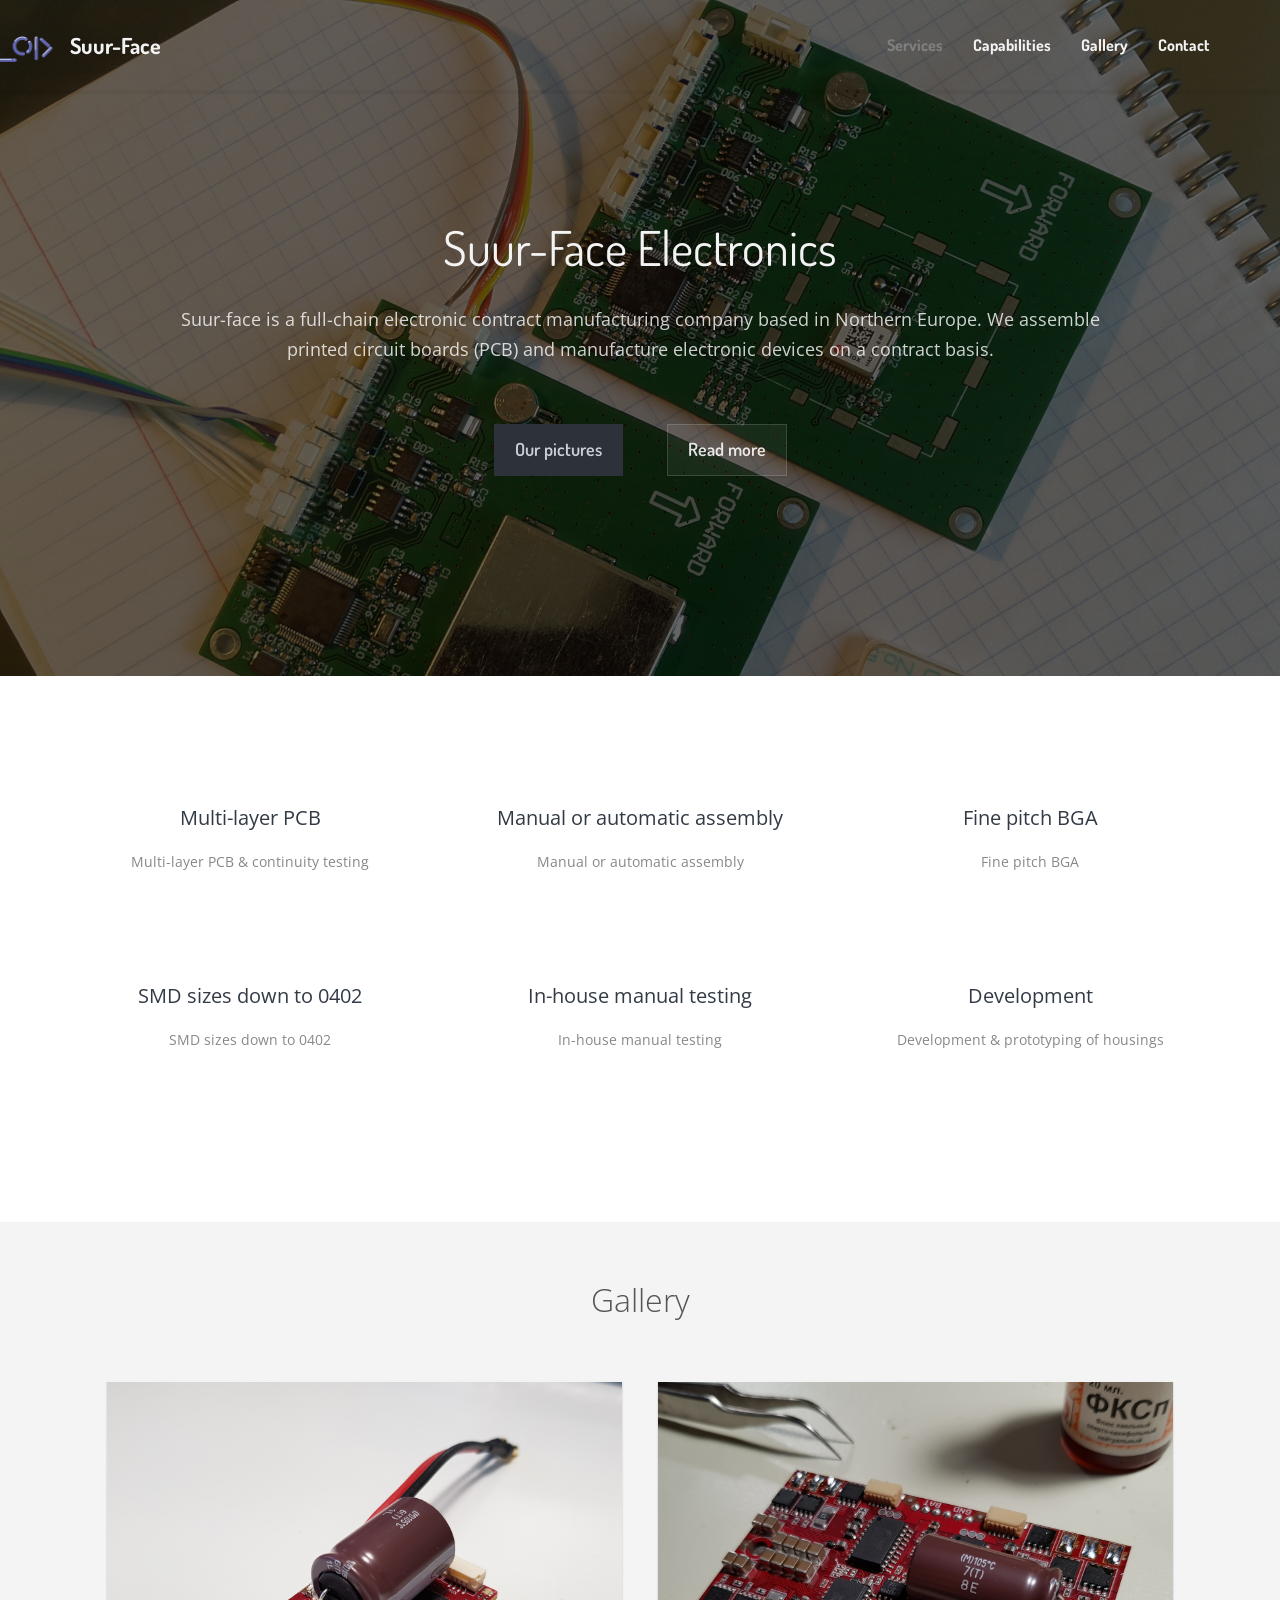
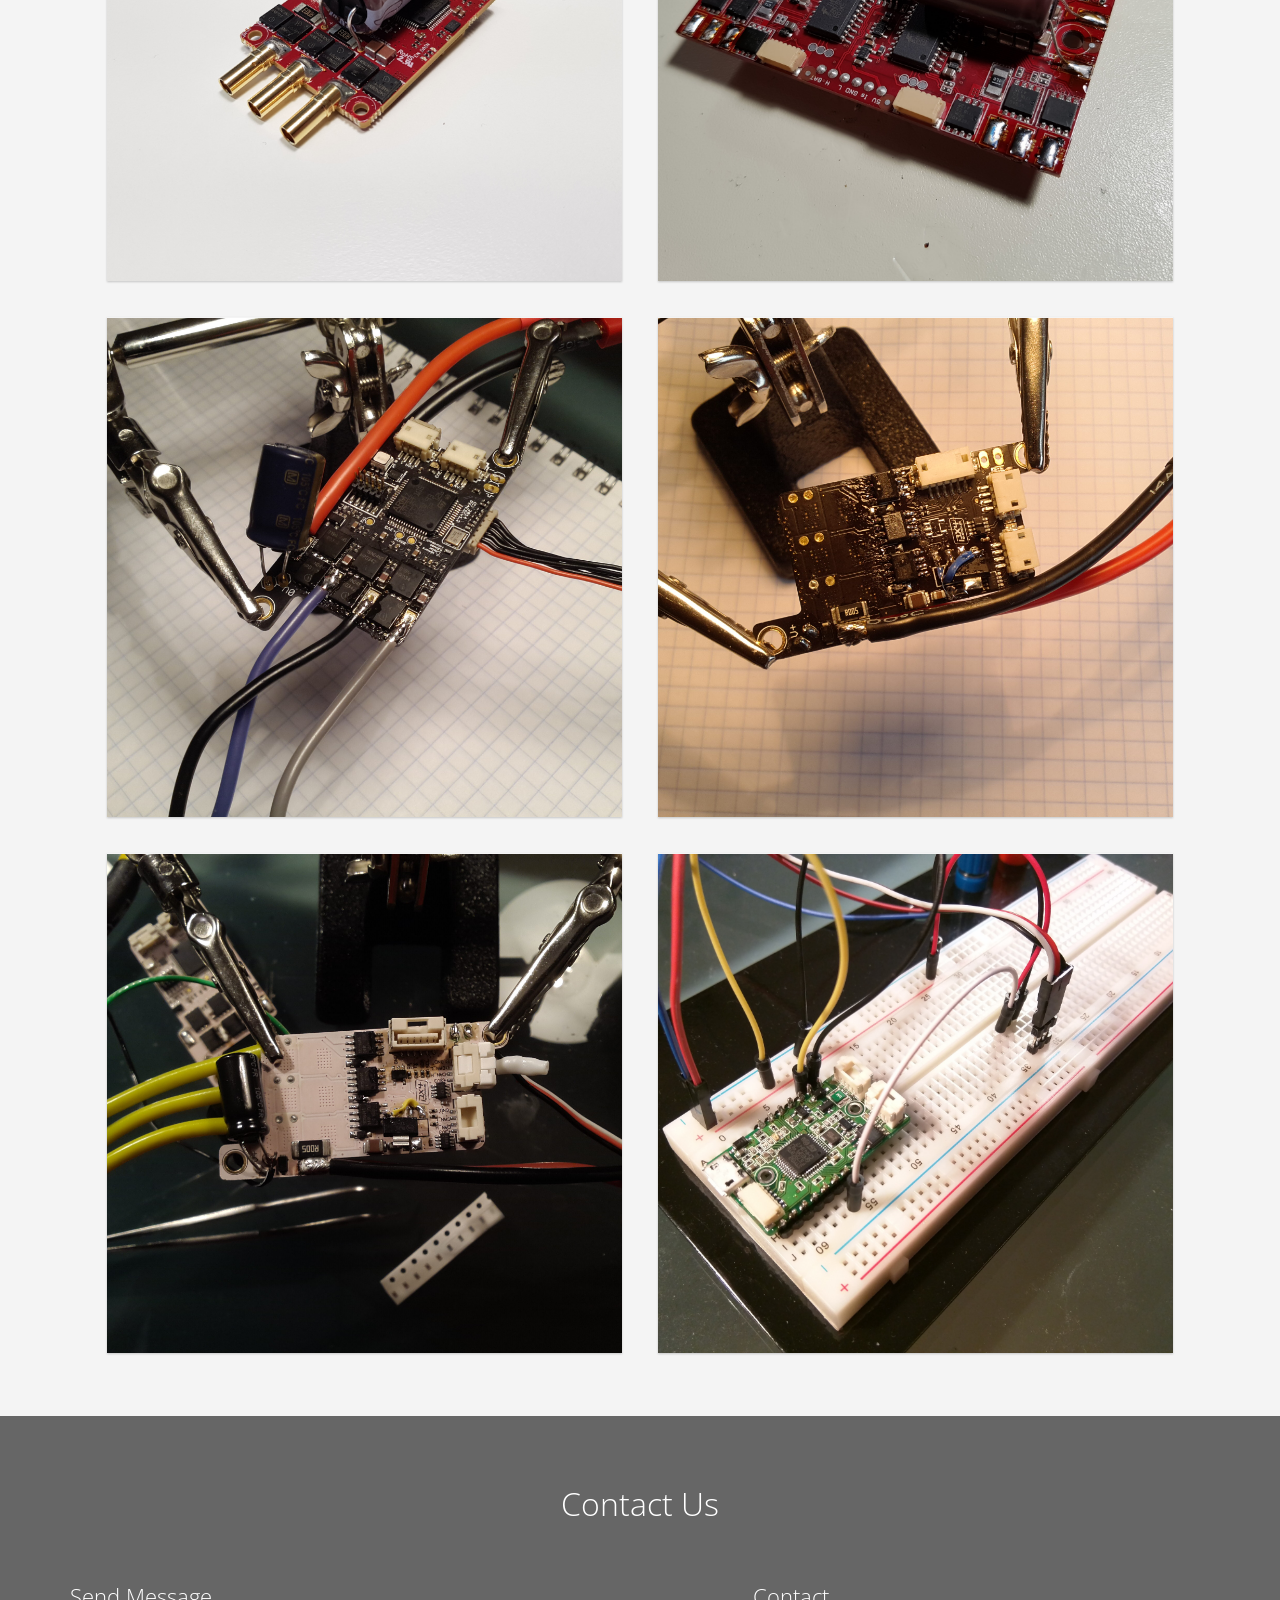
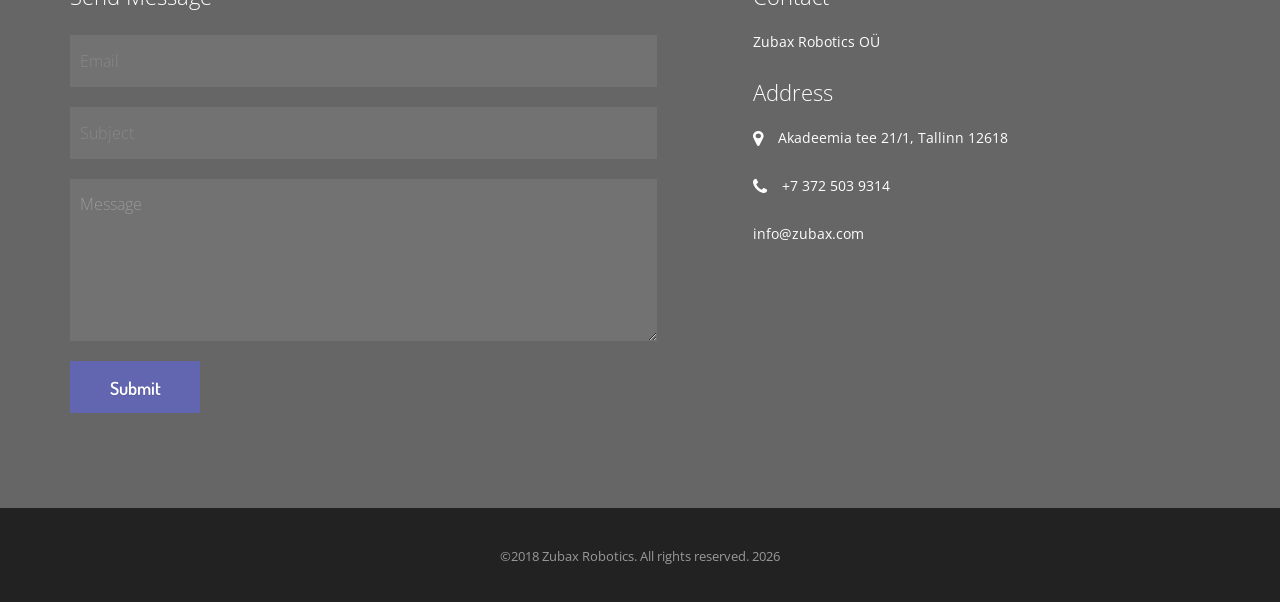
==== index.html @ 5f29e390 "1" ====
<!DOCTYPE html>
<html lang="en">

    <head>

        <meta charset="utf-8">
        <meta http-equiv="X-UA-Compatible" content="IE=edge">
        <meta name="viewport" content="width=device-width, initial-scale=1">
        <title>Suur-Face Electronics</title>

        <!-- CSS -->
        <link rel="stylesheet" href="http://fonts.googleapis.com/css?family=Open+Sans:300,400,600,700,800">
        <link rel="stylesheet" href="http://fonts.googleapis.com/css?family=Dosis:300,400,500,600,700">
        <link rel="stylesheet" href="assets/bootstrap/css/bootstrap.min.css">
        <link rel="stylesheet" href="assets/font-awesome/css/font-awesome.min.css">
        <link rel="stylesheet" href="assets/elegant-icons/css/elegant-icons.min.css">
        <link rel="stylesheet" href="assets/ionicons/css/ionicons.min.css">
        <link rel="stylesheet" href="assets/owl-carousel/owl.carousel.css">
        <link rel="stylesheet" href="assets/owl-carousel/owl.theme.css">
        <link rel="stylesheet" href="assets/cubeportfolio/css/cubeportfolio.min.css">
        <link rel="stylesheet" href="assets/css/style.css">

        <link rel="stylesheet" type="text/css" href="index.css">

            <!--Colors-->
            <!-- <link rel="stylesheet" type="text/css" href="assets/css/colors/red.css"> -->
            <!-- <link rel="stylesheet" type="text/css" href="assets/css/colors/orange.css"> -->
            <!-- <link rel="stylesheet" type="text/css" href="assets/css/colors/green.css"> -->
            <!-- <link rel="stylesheet" type="text/css" href="assets/css/colors/lime.css"> -->
            <!-- <link rel="stylesheet" type="text/css" href="assets/css/colors/brown.css"> -->
            <!-- <link rel="stylesheet" type="text/css" href="assets/css/colors/blue.css"> -->
            <!-- <link rel="stylesheet" type="text/css" href="assets/css/colors/yellow.css"> -->
             <!-- <link rel="stylesheet" type="text/css" href="assets/css/colors/purple.css"> -->


    <!-- HTML5 shim and Respond.js IE8 support of HTML5 elements and media queries -->
        <!--[if lt IE 9]>
            <script src="https://oss.maxcdn.com/libs/html5shiv/3.7.0/html5shiv.js"></script>
            <script src="https://oss.maxcdn.com/libs/respond.js/1.4.2/respond.min.js"></script>
        <![endif]-->


    </head>

    <body data-spy="scroll" data-offset="80">
         <div class="navbar navbar-default navbar-fixed-top menu-top" role="navigation">
            <div class="container">
                <div class="navbar-header">

                    <img class="navbar-brand__logo" src="logo.png">

                    <button type="button" class="navbar-toggle" data-toggle="collapse" data-target=".navbar-collapse">
                        <span class="sr-only">Toggle navigation</span>
                        <span class="icon-bar"></span>
                        <span class="icon-bar"></span>
                        <span class="icon-bar"></span>
                    </button>
                    <a class="navbar-brand" href="#home">Suur-Face</a>
                </div>
                <div class="navbar-collapse collapse">
                    <ul class="nav navbar-nav navbar-right">
                        <li><a href="#home">Services</a></li>
                        <li><a href="#features-section">Capabilities</a></li>
                        <!-- <li><a href="#portfolio-section">Get in touch</a></li> -->
                        <li><a href="#portfolio-section">Gallery</a></li>
                        <li><a href="#contact-section">Contact</a></li>
                    </ul>
                </div> 
            </div>
        </div> 

        <!-- Top content -->
        <div id="home" class="parallax top-content" data-stellar-background-ratio="0.3">
            <div class="inner-bg">
                <div class="container">
                    <div class="row">

			<div class="col-md-10 col-md-offset-1 top-description">
				
				<h2 class="text-center">
				Suur-Face Electronics</h2>
				
					
		<p>Suur-face is a full-chain electronic contract manufacturing company based in Northern Europe. We assemble printed circuit boards (PCB) and manufacture electronic devices on a contract basis.</p>
		                            <div class="top-button">
                            	<a class="btn btn-top btn-lg" href="#portfolio-section">Our pictures</a>
                            	<a class="btn btn-top-white btn-lg" href="#features-section">Read more</a>
                            </div>
	
					</div>
                            </div>
	
					</div>

			
				</div>
			</div>

        <!-- Features -->
        <div id="features-section" class="features-container">
	        <div class="container">
	            <div class="row">
	                <div class="col-sm-12 features">
	                </div>
	            </div>
	            <div class="row">
	                <div class="col-sm-4 features-box1">
	                	<div class="icon">
	                		<!-- <i class="icon ion-map"></i> -->
	                	</div>
	                    <h4>Multi-layer PCB</h4>
	                    <p>

	                    	Multi-layer PCB & continuity testing
	                    
                        </p>
	                </div>
	                <div class="col-sm-4 features-box2">
	                	<div class="icon">
	                		<i class="icon ion-paper-airplane"></i>
	                	</div>
	                    <h4>Manual or automatic assembly</h4>
	                    <p>
	                    	
                            Manual or automatic assembly
	                    
                        </p>
	                </div>
	                <div class="col-sm-4 features-box3">
	                	<div class="icon">
	                		<i class="icon ion-clipboard"></i>
	                	</div>
	                    <h4>Fine pitch BGA</h4>
	                    <p>
	                    	
                            Fine pitch BGA

	                    </p>
	                </div>
	                <div class="col-sm-4 features-box4">
	                	<div class="icon">
	                		<i class="icon ion-earth"></i>
	                	</div>
	                    <h4>SMD sizes down to 0402</h4>
	                    <p>
	                    	
                            SMD sizes down to 0402

	                    </p>
	                </div>
	                <div class="col-sm-4 features-box5">
	                	<div class="icon">
	                		<i class="icon ion-flash-off"></i>
	                	</div>
	                    <h4>In-house manual testing</h4>
	                    <p>
	                    	
                            In-house manual testing

	                    </p>
	                </div>
	                <div class="col-sm-4 features-box6">
	                	<div class="icon">
	                		<i class="icon ion-levels"></i>
	                	</div>
	                    <h4>Development</h4>
	                    <p>
	                    	
                            Development & prototyping of housings

	                    </p>
	                </div>

	            </div>
	        </div>
        </div>
        
        
        <!-- Product -->
        <!--
        <div class="product-container product-bg1">
	        <div class="container">
	            <div class="row">

                    	<div class="col-sm-10 col-sm-offset-1 col-md-10 col-md-offset-1 col-lg-10 col-lg-offset-1">
                        	<div class="product">
	                    <h3>More Features</h3>

                        	<img src="assets/img/3.png" alt="">

	                </div>

	                </div>
	            </div>
	        </div>
        </div>
        -->

        <!-- Product -->
        <div class="product-container product-bg2">
	        <!-- <div class="container">
	            <div class="row">

				<div class="col-lg-6 col-sm-6">
					<div class="productbox">
						<div>
	                		<i class="icon ion-erlenmeyer-flask"></i>
						</div>
						<h5>Lorem Ipsum</h5>
Nulla fringilla dapibus nisieu accumsan arcu convallis tincidunt donec mauris libero laciniade mollis malesuade odio interdum. Integer sed magna vel velit dignissim luctus eu in urna. Dapibus egestas turpis. Praesent faucibus nisl sit amet nulla sollicitudin.
					</div>
					<div class="productbox">
						<div>
	                		<i class="icon ion-android-boat"></i>
						</div>
						<h5>Lorem Ipsum</h5>
Nulla fringilla dapibus nisieu accumsan arcu convallis tincidunt donec mauris libero laciniade mollis malesuade odio interdum. Integer sed magna vel velit dignissim luctus eu in urna. Dapibus egestas turpis. Praesent faucibus nisl sit amet nulla sollicitudin.
					</div>
					<div class="productbox">
						<div>
	                		<i class="icon ion-android-archive"></i>
						</div>
						<h5>Lorem Ipsum</h5>
Nulla fringilla dapibus nisieu accumsan arcu convallis tincidunt donec mauris libero laciniade mollis malesuade odio interdum. Integer sed magna vel velit dignissim luctus eu in urna. Dapibus egestas turpis. Praesent faucibus nisl sit amet nulla sollicitudin.
					</div>
				</div>
				<div class="col-lg-6 col-sm-6">
					<div class="productbox">
						<div>
	                		<i class="icon ion-ios-speedometer"></i>
						</div>
						<h5>Lorem Ipsum</h5>
Nulla fringilla dapibus nisieu accumsan arcu convallis tincidunt donec mauris libero laciniade mollis malesuade odio interdum. Integer sed magna vel velit dignissim luctus eu in urna. Dapibus egestas turpis. Praesent faucibus nisl sit amet nulla sollicitudin.
					</div>
					<div class="productbox">
						<div>
	                		<i class="icon ion-pie-graph"></i>
						</div>
						<h5>Lorem Ipsum</h5>
Nulla fringilla dapibus nisieu accumsan arcu convallis tincidunt donec mauris libero laciniade mollis malesuade odio interdum. Integer sed magna vel velit dignissim luctus eu in urna. Dapibus egestas turpis. Praesent faucibus nisl sit amet nulla sollicitudin.
					</div>
					<div class="productbox">
						<div>
	                		<i class="icon ion-trophy"></i>
						</div>
						<h5>Lorem Ipsum</h5>
Nulla fringilla dapibus nisieu accumsan arcu convallis tincidunt donec mauris libero laciniade mollis malesuade odio interdum. Integer sed magna vel velit dignissim luctus eu in urna. Dapibus egestas turpis. Praesent faucibus nisl sit amet nulla sollicitudin.
					</div>
				</div>
			</div>
		</div>-->

        <div id="portfolio-section" class="portfolio-container">
	        <div class="container">
	            <div class="row">
	                <div class="col-sm-12 portfolio">

	                    <h3>Gallery</h3>
	                    <p></p>

	            </div>
	            </div>



    <div class="cbp-panel">

        <!-- <div id="filters-container" class="cbp-l-filters-work">
            <div data-filter="*" class="cbp-filter-item-active cbp-filter-item">
                show all
            </div>
            <div data-filter=".identity" class="cbp-filter-item">
                identity 
            </div>
            <div data-filter=".web-design" class="cbp-filter-item">
                web design 
            </div>
            <div data-filter=".graphic" class="cbp-filter-item">
                graphic 
            </div>
            <div data-filter=".logos" class="cbp-filter-item">
                logo 
            </div>
        </div> -->

        <div id="grid-container" class="cbp cbp-l-grid-work">
            <div class="cbp-item img-0-fuck identity">
                <a href="ajax/project1.html" class="cbp-caption cbp-singlePage">
                    <div class="cbp-caption-defaultWrap">
									<img src="assets/img/portfolio/1a.jpg" alt="">
                    </div>
                    <div class="cbp-caption-activeWrap"></div>
                </a><br>
                <div class="cbp-l-grid-work-desc"></div>
            </div>
            <div class="cbp-item img-1-fuck web-design logos">
                <a href="ajax/project2.html" class="cbp-caption cbp-singlePage">
                    <div class="cbp-caption-defaultWrap">
									<img src="assets/img/portfolio/2a.jpg" alt="">
                    </div>
                    <div class="cbp-caption-activeWrap"></div>
                </a><br>
                <div class="cbp-l-grid-work-desc"></div>
            </div>
            <div class="cbp-item img-2-fuck graphic logos">
                <a href="ajax/project3.html" class="cbp-caption cbp-singlePage">
                    <div class="cbp-caption-defaultWrap">
									<img src="assets/img/portfolio/3a.jpg" alt="">
                    </div>
                    <div class="cbp-caption-activeWrap"></div>
                </a><br>
                <div class="cbp-l-grid-work-desc"></div>
            </div>
            <div class="cbp-item img-3-fuck web-design graphic">
                <a href="ajax/project4.html" class="cbp-caption cbp-singlePage">
                    <div class="cbp-caption-defaultWrap">
									<img src="assets/img/portfolio/4a.jpg" alt="">
                    </div>
                    <div class="cbp-caption-activeWrap"></div>
                </a><br>
                <div class="cbp-l-grid-work-desc"></div>
            </div>
            <div class="cbp-item img-4-fuck identity web-design">
                <a href="ajax/project5.html" class="cbp-caption cbp-singlePage">
                    <div class="cbp-caption-defaultWrap">
									<img src="assets/img/portfolio/5a.jpg" alt="">
                    </div>
                    <div class="cbp-caption-activeWrap"></div>
                </a><br>
                <div class="cbp-l-grid-work-desc"></div>
            </div>
            <div class="cbp-item img-5-fuck identity web-design">
                <a href="ajax/project6.html" class="cbp-caption cbp-singlePage">
                    <div class="cbp-caption-defaultWrap">
									<img src="assets/img/portfolio/6a.jpg" alt="">

                    </div>
                    <div class="cbp-caption-activeWrap"></div>
                </a><br>
                <div class="cbp-l-grid-work-desc"></div>
            </div>
        </div>

        <!--<div id="loadMore-container" class="cbp-l-loadMore-button">
            <a href="ajax/loadMore.html" class="cbp-l-loadMore-link">
                <span class="cbp-l-loadMore-defaultText">load more</span>
                <span class="cbp-l-loadMore-loadingText">loading...</span>
                <span class="cbp-l-loadMore-noMoreLoading">no more works</span>
            </a>
        </div> -->

    </div>


			</div>
		</div>
	</div>


        <!-- Callaction -->

        <!-- <div id="callaction-container" class="callaction-container">
            <div class="inner-callaction">
	        <div class="container">
            <div class="row">
    <h4>Quisque aliquam odio eu magna sodales, vel interdum erat suscipit. </br>Mauris ut porttitor tellus.</h4>
<a href="#" class="btn btn-top-white btn-lg">Call To Action</a>
</div>
</div>
</div>
</div> -->

        <!-- Pricing -->

        <!--<div id="pricing-section" class="pricing-container">
	        <div class="container">
	            <div class="row">
	                <div class="col-sm-12 pricing">
	                    <h3>Choose the package</h3>
	                    <p>Class aptent taciti sociosqu ad litora torquent per conubia nostra, per inceptos himenaeos.</p>
				</div>
			</div>
			<div class="row">
				<div class="col-md-4 toLeft">
					<div class="price-column">
						<h2>Standard</h2>
						<h3><span>From</span> $45<span>.99 per month</span></h3>
						<ul>
							<li>Vestibulum est magna</li>
							<li>Mauris auctor massa libero</li>
							<li>Praesent magna tortor</li>
							<li>Cras et fermentum massa</li>
						<li><button type="button" class="btn btn-top btn-lg">Purchase</button></li>
						</ul>
					</div>
				</div>
				<div class="col-md-4 toIn">
					<div class="price-column large">
						<h2>Premium</h2>
						<h3><span>From</span> $75<span>.00 per month</span></h3>
						<ul>
							<li>Vestibulum est magna</li>
							<li>Mauris auctor massa libero</li>
							<li>Praesent magna tortor</li>
							<li>Cras et fermentum massa</li>
						<li><button type="button" class="btn btn-top btn-lg">Purchase</button></li>
						</ul>
					</div>
				</div>
				<div class="col-md-4 toRight">
					<div class="price-column">
						<h2>Ultimate</h2>
						<h3><span>From</span> $99<span>.99 per month</span></h3>
						<ul>
							<li>Vestibulum est magna</li>
							<li>Mauris auctor massa libero</li>
							<li>Praesent magna tortor</li>
							<li>Cras et fermentum massa</li>
						<li><button type="button" class="btn btn-top btn-lg">Purchase</button></li>
						</ul>

					</div>
				</div>
			</div>
			
					</div>
	
		</div> -->


   
                <!-- Testimonials -->
        <!--<div class="container">
            <div class="row">
                <div class="col-sm-12 testimonials">
                    <h3>What our customers have to say...</h3>

                    <div class="col-md-12 text-center">
                        <div id="testimonial-carousel" class="owl-carousel owl-spaced">
                            <div>
									<img src="assets/img/testimonials/1.jpg" alt="" class="img-responsive img-thumbnail" />

                                <h4>
                                    Pellentesque sit amet augue a mi luctus laoreet ut nec velit. Morbi in fermentum elit. Curabitur pellentesque neque eget diam posuere porta. Aliquam imperdiet nulla id scelerisque auctor. Proin egestas mauris vel arcu bibendum ornare. 
                                </h4>
                                <p>-Diana Rosswert</p>
                            </div>
                            <div>
									<img src="assets/img/testimonials/2.jpg" alt="" class="img-responsive img-thumbnail" />

                                <h4>
                                    Pellentesque sit amet augue a mi luctus laoreet ut nec velit. Morbi in fermentum elit. Curabitur pellentesque neque eget diam posuere porta. Aliquam imperdiet nulla id scelerisque auctor. Proin egestas mauris vel arcu bibendum ornare. 
                                </h4>
                                <p>-Diana Rosswert</p>
                            </div>
                            <div>
									<img src="assets/img/testimonials/3.jpg" alt="" class="img-responsive img-thumbnail" />

                                <h4>
                                    Pellentesque sit amet augue a mi luctus laoreet ut nec velit. Morbi in fermentum elit. Curabitur pellentesque neque eget diam posuere porta. Aliquam imperdiet nulla id scelerisque auctor. Proin egestas mauris vel arcu bibendum ornare. 
                                </h4>
                                <p>-Diana Rosswert</p>
                            </div>
                        </div>
                    </div>
                </div>
            </div>
            </div> -->


        <!-- Contact us -->
        <div id="contact-section" class="contact-container">

            <div class="inner-contact">
        <div class="container">
            <div class="row">
                <div class="col-sm-12 contact">
                    <h3>Contact Us</h3>
                    <p></p>
                </div>
            </div>
            <div class="row">
                <div class="col-sm-7 form-group contact-form">
                    <h4>Send Message</h4>
                    <form method="post" action="">
                        <input type="text" name="email" placeholder="Email" class="form-control contact-email">
                        <input type="text" name="subject" placeholder="Subject" class="form-control contact-subject">
                        <textarea name="message" class="form-control" placeholder="Message"></textarea>
                        <button class="btn btn-contact">Submit</button>

                        <span class="go-mail"></span>

                    </form>
                </div>
                <div class="col-sm-5 contact-address contact-about">
                    <h4>Contact</h4>
                    <p>Zubax Robotics OÜ</p>
                    <h4>Address</h4>
                    <p><i class="fa fa-map-marker"></i>Akadeemia tee 21/1, Tallinn 12618</p>
                    <p><i class="fa fa-phone"></i>+7 372 503 9314<br><br>info@zubax.com</p>

                </div>
            </div>
          </div>
        </div>
        </div>

        
	<!-- footer -->
	<!-- <div id="footer">
	<h3>Follow Us!</h3>
	<p>Class aptent taciti sociosqu ad litora torquent per conubia nostra, per inceptos himenaeos. Suspendisse suscipit tellus vitae tellus porta rutrum. Aliquam imperdiet nulla id scelerisque auctor.</p>
	<div class="follow-us">
                        <a href="#" class="social-icon"><i class="fa fa-facebook"></i></a>
                        <a href="#" class="social-icon"><i class="fa fa-twitter"></i></a>
                        <a href="#" class="social-icon"><i class="fa fa-linkedin"></i></a>
                        <a href="#" class="social-icon"><i class="fa fa-pinterest"></i></a>
                        <a href="#" class="social-icon"><i class="fa fa-google-plus"></i></a>
		</div>
	</div> -->
	<!-- footer 2 -->
	<div id="footer2">
		<div class="container">
			<div class="row">
				<div class="col-sm-12">
				<div class="copyright">&copy;2018 Zubax Robotics. All rights reserved.
							<script type="text/javascript">
							//<![CDATA[
								var d = new Date()
								document.write(d.getFullYear())
								//]]>
								</script>
							<a href="http://themebootstrap.net/"></a>
						</div>
						</div>
					</div>
				</div>
					</div>
        
        <!-- Javascript -->
        <script src="assets/js/jquery-1.10.2.min.js"></script>
        <script src="assets/bootstrap/js/bootstrap.min.js"></script>
        <script src="assets/js/retina-1.1.0.min.js"></script>
        <script src="assets/js/jquery.easing.1.3.min.js"></script>
        <script src="assets/js/jquery.stellar.min.js" type="text/javascript"></script>
        <script src="assets/owl-carousel/owl.carousel.min.js"></script>
        <script src="assets/cubeportfolio/js/jquery.cubeportfolio.min.js"></script>
        <script src="assets/js/cube.js"></script>
        <script src="assets/js/script.js"></script>
        <script src="assets/js/main.js"></script>


    </body>

</html>
---- assets/elegant-icons/css/elegant-icons.min.css ----
@font-face{font-family:ElegantIcons;src:url(../fonts/ElegantIcons.eot);src:url(../fonts/ElegantIcons.eot?#iefix) format('embedded-opentype'),url(../fonts/ElegantIcons.woff) format('woff'),url(../fonts/ElegantIcons.ttf) format('truetype'),url(../fonts/ElegantIcons.svg#ElegantIcons) format('svg');font-weight:400;font-style:normal}[data-icon]:before{font-family:ElegantIcons;content:attr(data-icon);speak:none;font-weight:400;font-variant:normal;text-transform:none;line-height:1;-webkit-font-smoothing:antialiased;-moz-osx-font-smoothing:grayscale}.arrow-up-down,.arrow_back,.arrow_carrot-2down,.arrow_carrot-2down_alt2,.arrow_carrot-2dwnn_alt,.arrow_carrot-2left,.arrow_carrot-2left_alt,.arrow_carrot-2left_alt2,.arrow_carrot-2right,.arrow_carrot-2right_alt,.arrow_carrot-2right_alt2,.arrow_carrot-2up,.arrow_carrot-2up_alt,.arrow_carrot-2up_alt2,.arrow_carrot-down,.arrow_carrot-down_alt,.arrow_carrot-down_alt2,.arrow_carrot-left,.arrow_carrot-left_alt,.arrow_carrot-left_alt2,.arrow_carrot-right,.arrow_carrot-right_alt,.arrow_carrot-right_alt2,.arrow_carrot-up,.arrow_carrot-up_alt2,.arrow_carrot_up_alt,.arrow_condense,.arrow_condense_alt,.arrow_down,.arrow_down_alt,.arrow_expand,.arrow_expand_alt,.arrow_expand_alt2,.arrow_expand_alt3,.arrow_left,.arrow_left-down,.arrow_left-down_alt,.arrow_left-right,.arrow_left-right_alt,.arrow_left-up,.arrow_left-up_alt,.arrow_left_alt,.arrow_move,.arrow_right,.arrow_right-down,.arrow_right-down_alt,.arrow_right-up,.arrow_right-up_alt,.arrow_right_alt,.arrow_triangle-down,.arrow_triangle-down_alt,.arrow_triangle-down_alt2,.arrow_triangle-left,.arrow_triangle-left_alt,.arrow_triangle-left_alt2,.arrow_triangle-right,.arrow_triangle-right_alt,.arrow_triangle-right_alt2,.arrow_triangle-up,.arrow_triangle-up_alt,.arrow_triangle-up_alt2,.arrow_up,.arrow_up-down_alt,.arrow_up_alt,.icon_adjust-horiz,.icon_adjust-vert,.icon_archive,.icon_archive_alt,.icon_bag,.icon_bag_alt,.icon_balance,.icon_blocked,.icon_book,.icon_book_alt,.icon_box-checked,.icon_box-empty,.icon_box-selected,.icon_briefcase,.icon_briefcase_alt,.icon_building,.icon_building_alt,.icon_calculator_alt,.icon_calendar,.icon_calulator,.icon_camera,.icon_camera_alt,.icon_cart,.icon_cart_alt,.icon_chat,.icon_chat_alt,.icon_check,.icon_check_alt,.icon_check_alt2,.icon_circle-empty,.icon_circle-slelected,.icon_clipboard,.icon_clock,.icon_clock_alt,.icon_close,.icon_close_alt,.icon_close_alt2,.icon_cloud,.icon_cloud-download,.icon_cloud-download_alt,.icon_cloud-upload,.icon_cloud-upload_alt,.icon_cloud_alt,.icon_cog,.icon_cogs,.icon_comment,.icon_comment_alt,.icon_compass,.icon_compass_alt,.icon_cone,.icon_cone_alt,.icon_contacts,.icon_contacts_alt,.icon_creditcard,.icon_currency,.icon_currency_alt,.icon_cursor,.icon_cursor_alt,.icon_datareport,.icon_datareport_alt,.icon_desktop,.icon_dislike,.icon_dislike_alt,.icon_document,.icon_document_alt,.icon_documents,.icon_documents_alt,.icon_download,.icon_drawer,.icon_drawer_alt,.icon_drive,.icon_drive_alt,.icon_easel,.icon_easel_alt,.icon_error-circle,.icon_error-circle_alt,.icon_error-oct,.icon_error-oct_alt,.icon_error-triangle,.icon_error-triangle_alt,.icon_film,.icon_floppy,.icon_floppy_alt,.icon_flowchart,.icon_flowchart_alt,.icon_folder,.icon_folder-add,.icon_folder-add_alt,.icon_folder-alt,.icon_folder-open,.icon_folder-open_alt,.icon_folder_download,.icon_folder_upload,.icon_genius,.icon_gift,.icon_gift_alt,.icon_globe,.icon_globe-2,.icon_globe_alt,.icon_grid-2x2,.icon_grid-3x3,.icon_group,.icon_headphones,.icon_heart,.icon_heart_alt,.icon_hourglass,.icon_house,.icon_house_alt,.icon_id,.icon_id-2,.icon_id-2_alt,.icon_id_alt,.icon_image,.icon_images,.icon_info,.icon_info_alt,.icon_key,.icon_key_alt,.icon_laptop,.icon_lifesaver,.icon_lightbulb,.icon_lightbulb_alt,.icon_like,.icon_like_alt,.icon_link,.icon_link_alt,.icon_loading,.icon_lock,.icon_lock-open,.icon_lock-open_alt,.icon_lock_alt,.icon_mail,.icon_mail_alt,.icon_map,.icon_map_alt,.icon_menu,.icon_menu-circle_alt,.icon_menu-circle_alt2,.icon_menu-square_alt,.icon_menu-square_alt2,.icon_mic,.icon_mic_alt,.icon_minus-06,.icon_minus-box,.icon_minus_alt,.icon_minus_alt2,.icon_mobile,.icon_mug,.icon_mug_alt,.icon_music,.icon_ol,.icon_paperclip,.icon_pause,.icon_pause_alt,.icon_pause_alt2,.icon_pencil,.icon_pencil-edit,.icon_pencil-edit_alt,.icon_pencil_alt,.icon_pens,.icon_pens_alt,.icon_percent,.icon_percent_alt,.icon_phone,.icon_piechart,.icon_pin,.icon_pin_alt,.icon_plus,.icon_plus-box,.icon_plus_alt,.icon_plus_alt2,.icon_printer,.icon_printer-alt,.icon_profile,.icon_pushpin,.icon_pushpin_alt,.icon_puzzle,.icon_puzzle_alt,.icon_question,.icon_question_alt,.icon_question_alt2,.icon_quotations,.icon_quotations_alt,.icon_quotations_alt2,.icon_refresh,.icon_ribbon,.icon_ribbon_alt,.icon_rook,.icon_search,.icon_search-2,.icon_search_alt,.icon_shield,.icon_shield_alt,.icon_star,.icon_star-half,.icon_star-half_alt,.icon_star_alt,.icon_stop,.icon_stop_alt,.icon_stop_alt2,.icon_table,.icon_tablet,.icon_tag,.icon_tag_alt,.icon_tags,.icon_tags_alt,.icon_target,.icon_tool,.icon_toolbox,.icon_toolbox_alt,.icon_tools,.icon_trash,.icon_trash_alt,.icon_ul,.icon_upload,.icon_vol-mute,.icon_vol-mute_alt,.icon_volume-high,.icon_volume-high_alt,.icon_volume-low,.icon_volume-low_alt,.icon_wallet,.icon_wallet_alt,.icon_zoom-in,.icon_zoom-in_alt,.icon_zoom-out,.icon_zoom-out_alt,.social_blogger,.social_blogger_circle,.social_blogger_square,.social_delicious,.social_delicious_circle,.social_delicious_square,.social_deviantart,.social_deviantart_circle,.social_deviantart_square,.social_dribbble,.social_dribbble_circle,.social_dribbble_square,.social_facebook,.social_facebook_circle,.social_facebook_square,.social_flickr,.social_flickr_circle,.social_flickr_square,.social_googledrive,.social_googledrive_alt2,.social_googledrive_square,.social_googleplus,.social_googleplus_circle,.social_googleplus_square,.social_instagram,.social_instagram_circle,.social_instagram_square,.social_linkedin,.social_linkedin_circle,.social_linkedin_square,.social_myspace,.social_myspace_circle,.social_myspace_square,.social_picassa,.social_picassa_circle,.social_picassa_square,.social_pinterest,.social_pinterest_circle,.social_pinterest_square,.social_rss,.social_rss_circle,.social_rss_square,.social_share,.social_share_circle,.social_share_square,.social_skype,.social_skype_circle,.social_skype_square,.social_spotify,.social_spotify_circle,.social_spotify_square,.social_stumbleupon_circle,.social_stumbleupon_square,.social_tumbleupon,.social_tumblr,.social_tumblr_circle,.social_tumblr_square,.social_twitter,.social_twitter_circle,.social_twitter_square,.social_vimeo,.social_vimeo_circle,.social_vimeo_square,.social_wordpress,.social_wordpress_circle,.social_wordpress_square,.social_youtube,.social_youtube_circle,.social_youtube_square{font-family:ElegantIcons;speak:none;font-style:normal;font-weight:400;font-variant:normal;text-transform:none;line-height:1;-webkit-font-smoothing:antialiased}.arrow_up:before{content:"\21"}.arrow_down:before{content:"\22"}.arrow_left:before{content:"\23"}.arrow_right:before{content:"\24"}.arrow_left-up:before{content:"\25"}.arrow_right-up:before{content:"\26"}.arrow_right-down:before{content:"\27"}.arrow_left-down:before{content:"\28"}.arrow-up-down:before{content:"\29"}.arrow_up-down_alt:before{content:"\2a"}.arrow_left-right_alt:before{content:"\2b"}.arrow_left-right:before{content:"\2c"}.arrow_expand_alt2:before{content:"\2d"}.arrow_expand_alt:before{content:"\2e"}.arrow_condense:before{content:"\2f"}.arrow_expand:before{content:"\30"}.arrow_move:before{content:"\31"}.arrow_carrot-up:before{content:"\32"}.arrow_carrot-down:before{content:"\33"}.arrow_carrot-left:before{content:"\34"}.arrow_carrot-right:before{content:"\35"}.arrow_carrot-2up:before{content:"\36"}.arrow_carrot-2down:before{content:"\37"}.arrow_carrot-2left:before{content:"\38"}.arrow_carrot-2right:before{content:"\39"}.arrow_carrot-up_alt2:before{content:"\3a"}.arrow_carrot-down_alt2:before{content:"\3b"}.arrow_carrot-left_alt2:before{content:"\3c"}.arrow_carrot-right_alt2:before{content:"\3d"}.arrow_carrot-2up_alt2:before{content:"\3e"}.arrow_carrot-2down_alt2:before{content:"\3f"}.arrow_carrot-2left_alt2:before{content:"\40"}.arrow_carrot-2right_alt2:before{content:"\41"}.arrow_triangle-up:before{content:"\42"}.arrow_triangle-down:before{content:"\43"}.arrow_triangle-left:before{content:"\44"}.arrow_triangle-right:before{content:"\45"}.arrow_triangle-up_alt2:before{content:"\46"}.arrow_triangle-down_alt2:before{content:"\47"}.arrow_triangle-left_alt2:before{content:"\48"}.arrow_triangle-right_alt2:before{content:"\49"}.arrow_back:before{content:"\4a"}.icon_minus-06:before{content:"\4b"}.icon_plus:before{content:"\4c"}.icon_close:before{content:"\4d"}.icon_check:before{content:"\4e"}.icon_minus_alt2:before{content:"\4f"}.icon_plus_alt2:before{content:"\50"}.icon_close_alt2:before{content:"\51"}.icon_check_alt2:before{content:"\52"}.icon_zoom-out_alt:before{content:"\53"}.icon_zoom-in_alt:before{content:"\54"}.icon_search:before{content:"\55"}.icon_box-empty:before{content:"\56"}.icon_box-selected:before{content:"\57"}.icon_minus-box:before{content:"\58"}.icon_plus-box:before{content:"\59"}.icon_box-checked:before{content:"\5a"}.icon_circle-empty:before{content:"\5b"}.icon_circle-slelected:before{content:"\5c"}.icon_stop_alt2:before{content:"\5d"}.icon_stop:before{content:"\5e"}.icon_pause_alt2:before{content:"\5f"}.icon_pause:before{content:"\60"}.icon_menu:before{content:"\61"}.icon_menu-square_alt2:before{content:"\62"}.icon_menu-circle_alt2:before{content:"\63"}.icon_ul:before{content:"\64"}.icon_ol:before{content:"\65"}.icon_adjust-horiz:before{content:"\66"}.icon_adjust-vert:before{content:"\67"}.icon_document_alt:before{content:"\68"}.icon_documents_alt:before{content:"\69"}.icon_pencil:before{content:"\6a"}.icon_pencil-edit_alt:before{content:"\6b"}.icon_pencil-edit:before{content:"\6c"}.icon_folder-alt:before{content:"\6d"}.icon_folder-open_alt:before{content:"\6e"}.icon_folder-add_alt:before{content:"\6f"}.icon_info_alt:before{content:"\70"}.icon_error-oct_alt:before{content:"\71"}.icon_error-circle_alt:before{content:"\72"}.icon_error-triangle_alt:before{content:"\73"}.icon_question_alt2:before{content:"\74"}.icon_question:before{content:"\75"}.icon_comment_alt:before{content:"\76"}.icon_chat_alt:before{content:"\77"}.icon_vol-mute_alt:before{content:"\78"}.icon_volume-low_alt:before{content:"\79"}.icon_volume-high_alt:before{content:"\7a"}.icon_quotations:before{content:"\7b"}.icon_quotations_alt2:before{content:"\7c"}.icon_clock_alt:before{content:"\7d"}.icon_lock_alt:before{content:"\7e"}.icon_lock-open_alt:before{content:"\e000"}.icon_key_alt:before{content:"\e001"}.icon_cloud_alt:before{content:"\e002"}.icon_cloud-upload_alt:before{content:"\e003"}.icon_cloud-download_alt:before{content:"\e004"}.icon_image:before{content:"\e005"}.icon_images:before{content:"\e006"}.icon_lightbulb_alt:before{content:"\e007"}.icon_gift_alt:before{content:"\e008"}.icon_house_alt:before{content:"\e009"}.icon_genius:before{content:"\e00a"}.icon_mobile:before{content:"\e00b"}.icon_tablet:before{content:"\e00c"}.icon_laptop:before{content:"\e00d"}.icon_desktop:before{content:"\e00e"}.icon_camera_alt:before{content:"\e00f"}.icon_mail_alt:before{content:"\e010"}.icon_cone_alt:before{content:"\e011"}.icon_ribbon_alt:before{content:"\e012"}.icon_bag_alt:before{content:"\e013"}.icon_creditcard:before{content:"\e014"}.icon_cart_alt:before{content:"\e015"}.icon_paperclip:before{content:"\e016"}.icon_tag_alt:before{content:"\e017"}.icon_tags_alt:before{content:"\e018"}.icon_trash_alt:before{content:"\e019"}.icon_cursor_alt:before{content:"\e01a"}.icon_mic_alt:before{content:"\e01b"}.icon_compass_alt:before{content:"\e01c"}.icon_pin_alt:before{content:"\e01d"}.icon_pushpin_alt:before{content:"\e01e"}.icon_map_alt:before{content:"\e01f"}.icon_drawer_alt:before{content:"\e020"}.icon_toolbox_alt:before{content:"\e021"}.icon_book_alt:before{content:"\e022"}.icon_calendar:before{content:"\e023"}.icon_film:before{content:"\e024"}.icon_table:before{content:"\e025"}.icon_contacts_alt:before{content:"\e026"}.icon_headphones:before{content:"\e027"}.icon_lifesaver:before{content:"\e028"}.icon_piechart:before{content:"\e029"}.icon_refresh:before{content:"\e02a"}.icon_link_alt:before{content:"\e02b"}.icon_link:before{content:"\e02c"}.icon_loading:before{content:"\e02d"}.icon_blocked:before{content:"\e02e"}.icon_archive_alt:before{content:"\e02f"}.icon_heart_alt:before{content:"\e030"}.icon_star_alt:before{content:"\e031"}.icon_star-half_alt:before{content:"\e032"}.icon_star:before{content:"\e033"}.icon_star-half:before{content:"\e034"}.icon_tools:before{content:"\e035"}.icon_tool:before{content:"\e036"}.icon_cog:before{content:"\e037"}.icon_cogs:before{content:"\e038"}.arrow_up_alt:before{content:"\e039"}.arrow_down_alt:before{content:"\e03a"}.arrow_left_alt:before{content:"\e03b"}.arrow_right_alt:before{content:"\e03c"}.arrow_left-up_alt:before{content:"\e03d"}.arrow_right-up_alt:before{content:"\e03e"}.arrow_right-down_alt:before{content:"\e03f"}.arrow_left-down_alt:before{content:"\e040"}.arrow_condense_alt:before{content:"\e041"}.arrow_expand_alt3:before{content:"\e042"}.arrow_carrot_up_alt:before{content:"\e043"}.arrow_carrot-down_alt:before{content:"\e044"}.arrow_carrot-left_alt:before{content:"\e045"}.arrow_carrot-right_alt:before{content:"\e046"}.arrow_carrot-2up_alt:before{content:"\e047"}.arrow_carrot-2dwnn_alt:before{content:"\e048"}.arrow_carrot-2left_alt:before{content:"\e049"}.arrow_carrot-2right_alt:before{content:"\e04a"}.arrow_triangle-up_alt:before{content:"\e04b"}.arrow_triangle-down_alt:before{content:"\e04c"}.arrow_triangle-left_alt:before{content:"\e04d"}.arrow_triangle-right_alt:before{content:"\e04e"}.icon_minus_alt:before{content:"\e04f"}.icon_plus_alt:before{content:"\e050"}.icon_close_alt:before{content:"\e051"}.icon_check_alt:before{content:"\e052"}.icon_zoom-out:before{content:"\e053"}.icon_zoom-in:before{content:"\e054"}.icon_stop_alt:before{content:"\e055"}.icon_menu-square_alt:before{content:"\e056"}.icon_menu-circle_alt:before{content:"\e057"}.icon_document:before{content:"\e058"}.icon_documents:before{content:"\e059"}.icon_pencil_alt:before{content:"\e05a"}.icon_folder:before{content:"\e05b"}.icon_folder-open:before{content:"\e05c"}.icon_folder-add:before{content:"\e05d"}.icon_folder_upload:before{content:"\e05e"}.icon_folder_download:before{content:"\e05f"}.icon_info:before{content:"\e060"}.icon_error-circle:before{content:"\e061"}.icon_error-oct:before{content:"\e062"}.icon_error-triangle:before{content:"\e063"}.icon_question_alt:before{content:"\e064"}.icon_comment:before{content:"\e065"}.icon_chat:before{content:"\e066"}.icon_vol-mute:before{content:"\e067"}.icon_volume-low:before{content:"\e068"}.icon_volume-high:before{content:"\e069"}.icon_quotations_alt:before{content:"\e06a"}.icon_clock:before{content:"\e06b"}.icon_lock:before{content:"\e06c"}.icon_lock-open:before{content:"\e06d"}.icon_key:before{content:"\e06e"}.icon_cloud:before{content:"\e06f"}.icon_cloud-upload:before{content:"\e070"}.icon_cloud-download:before{content:"\e071"}.icon_lightbulb:before{content:"\e072"}.icon_gift:before{content:"\e073"}.icon_house:before{content:"\e074"}.icon_camera:before{content:"\e075"}.icon_mail:before{content:"\e076"}.icon_cone:before{content:"\e077"}.icon_ribbon:before{content:"\e078"}.icon_bag:before{content:"\e079"}.icon_cart:before{content:"\e07a"}.icon_tag:before{content:"\e07b"}.icon_tags:before{content:"\e07c"}.icon_trash:before{content:"\e07d"}.icon_cursor:before{content:"\e07e"}.icon_mic:before{content:"\e07f"}.icon_compass:before{content:"\e080"}.icon_pin:before{content:"\e081"}.icon_pushpin:before{content:"\e082"}.icon_map:before{content:"\e083"}.icon_drawer:before{content:"\e084"}.icon_toolbox:before{content:"\e085"}.icon_book:before{content:"\e086"}.icon_contacts:before{content:"\e087"}.icon_archive:before{content:"\e088"}.icon_heart:before{content:"\e089"}.icon_profile:before{content:"\e08a"}.icon_group:before{content:"\e08b"}.icon_grid-2x2:before{content:"\e08c"}.icon_grid-3x3:before{content:"\e08d"}.icon_music:before{content:"\e08e"}.icon_pause_alt:before{content:"\e08f"}.icon_phone:before{content:"\e090"}.icon_upload:before{content:"\e091"}.icon_download:before{content:"\e092"}.social_facebook:before{content:"\e093"}.social_twitter:before{content:"\e094"}.social_pinterest:before{content:"\e095"}.social_googleplus:before{content:"\e096"}.social_tumblr:before{content:"\e097"}.social_tumbleupon:before{content:"\e098"}.social_wordpress:before{content:"\e099"}.social_instagram:before{content:"\e09a"}.social_dribbble:before{content:"\e09b"}.social_vimeo:before{content:"\e09c"}.social_linkedin:before{content:"\e09d"}.social_rss:before{content:"\e09e"}.social_deviantart:before{content:"\e09f"}.social_share:before{content:"\e0a0"}.social_myspace:before{content:"\e0a1"}.social_skype:before{content:"\e0a2"}.social_youtube:before{content:"\e0a3"}.social_picassa:before{content:"\e0a4"}.social_googledrive:before{content:"\e0a5"}.social_flickr:before{content:"\e0a6"}.social_blogger:before{content:"\e0a7"}.social_spotify:before{content:"\e0a8"}.social_delicious:before{content:"\e0a9"}.social_facebook_circle:before{content:"\e0aa"}.social_twitter_circle:before{content:"\e0ab"}.social_pinterest_circle:before{content:"\e0ac"}.social_googleplus_circle:before{content:"\e0ad"}.social_tumblr_circle:before{content:"\e0ae"}.social_stumbleupon_circle:before{content:"\e0af"}.social_wordpress_circle:before{content:"\e0b0"}.social_instagram_circle:before{content:"\e0b1"}.social_dribbble_circle:before{content:"\e0b2"}.social_vimeo_circle:before{content:"\e0b3"}.social_linkedin_circle:before{content:"\e0b4"}.social_rss_circle:before{content:"\e0b5"}.social_deviantart_circle:before{content:"\e0b6"}.social_share_circle:before{content:"\e0b7"}.social_myspace_circle:before{content:"\e0b8"}.social_skype_circle:before{content:"\e0b9"}.social_youtube_circle:before{content:"\e0ba"}.social_picassa_circle:before{content:"\e0bb"}.social_googledrive_alt2:before{content:"\e0bc"}.social_flickr_circle:before{content:"\e0bd"}.social_blogger_circle:before{content:"\e0be"}.social_spotify_circle:before{content:"\e0bf"}.social_delicious_circle:before{content:"\e0c0"}.social_facebook_square:before{content:"\e0c1"}.social_twitter_square:before{content:"\e0c2"}.social_pinterest_square:before{content:"\e0c3"}.social_googleplus_square:before{content:"\e0c4"}.social_tumblr_square:before{content:"\e0c5"}.social_stumbleupon_square:before{content:"\e0c6"}.social_wordpress_square:before{content:"\e0c7"}.social_instagram_square:before{content:"\e0c8"}.social_dribbble_square:before{content:"\e0c9"}.social_vimeo_square:before{content:"\e0ca"}.social_linkedin_square:before{content:"\e0cb"}.social_rss_square:before{content:"\e0cc"}.social_deviantart_square:before{content:"\e0cd"}.social_share_square:before{content:"\e0ce"}.social_myspace_square:before{content:"\e0cf"}.social_skype_square:before{content:"\e0d0"}.social_youtube_square:before{content:"\e0d1"}.social_picassa_square:before{content:"\e0d2"}.social_googledrive_square:before{content:"\e0d3"}.social_flickr_square:before{content:"\e0d4"}.social_blogger_square:before{content:"\e0d5"}.social_spotify_square:before{content:"\e0d6"}.social_delicious_square:before{content:"\e0d7"}.icon_printer:before{content:"\e103"}.icon_calulator:before{content:"\e0ee"}.icon_building:before{content:"\e0ef"}.icon_floppy:before{content:"\e0e8"}.icon_drive:before{content:"\e0ea"}.icon_search-2:before{content:"\e101"}.icon_id:before{content:"\e107"}.icon_id-2:before{content:"\e108"}.icon_puzzle:before{content:"\e102"}.icon_like:before{content:"\e106"}.icon_dislike:before{content:"\e0eb"}.icon_mug:before{content:"\e105"}.icon_currency:before{content:"\e0ed"}.icon_wallet:before{content:"\e100"}.icon_pens:before{content:"\e104"}.icon_easel:before{content:"\e0e9"}.icon_flowchart:before{content:"\e109"}.icon_datareport:before{content:"\e0ec"}.icon_briefcase:before{content:"\e0fe"}.icon_shield:before{content:"\e0f6"}.icon_percent:before{content:"\e0fb"}.icon_globe:before{content:"\e0e2"}.icon_globe-2:before{content:"\e0e3"}.icon_target:before{content:"\e0f5"}.icon_hourglass:before{content:"\e0e1"}.icon_balance:before{content:"\e0ff"}.icon_rook:before{content:"\e0f8"}.icon_printer-alt:before{content:"\e0fa"}.icon_calculator_alt:before{content:"\e0e7"}.icon_building_alt:before{content:"\e0fd"}.icon_floppy_alt:before{content:"\e0e4"}.icon_drive_alt:before{content:"\e0e5"}.icon_search_alt:before{content:"\e0f7"}.icon_id_alt:before{content:"\e0e0"}.icon_id-2_alt:before{content:"\e0fc"}.icon_puzzle_alt:before{content:"\e0f9"}.icon_like_alt:before{content:"\e0dd"}.icon_dislike_alt:before{content:"\e0f1"}.icon_mug_alt:before{content:"\e0dc"}.icon_currency_alt:before{content:"\e0f3"}.icon_wallet_alt:before{content:"\e0d8"}.icon_pens_alt:before{content:"\e0db"}.icon_easel_alt:before{content:"\e0f0"}.icon_flowchart_alt:before{content:"\e0df"}.icon_datareport_alt:before{content:"\e0f2"}.icon_briefcase_alt:before{content:"\e0f4"}.icon_shield_alt:before{content:"\e0d9"}.icon_percent_alt:before{content:"\e0da"}.icon_globe_alt:before{content:"\e0de"}.icon_clipboard:before{content:"\e0e6"}.glyph{float:left;text-align:center;padding:.75em;margin:.4em 1.5em .75em 0;width:6em;text-shadow:none}.glyph_big{font-size:128px;color:#59c5dc;float:left;margin-right:20px}.glyph div{padding-bottom:10px}.glyph input{font-family:consolas,monospace;font-size:12px;width:100%;text-align:center;border:0;box-shadow:0 0 0 1px #ccc;padding:.2em;-moz-border-radius:5px;-webkit-border-radius:5px}.centered{margin-left:auto;margin-right:auto}.glyph .fs1{font-size:2em}
---- assets/css/style.css ----
/***** General *****/

body {
    background: #fff;
    font-family: 'Open Sans', sans-serif;
    font-weight: 400;
    -webkit-font-smoothing: antialiased;
    -webkit-text-size-adjust: 100%;	
}

:focus {
    outline: 0 !important
}

strong { 
	font-weight: 600; 
}

a, a:hover, a:focus {
	color: grey;
	text-decoration: none;
    -o-transition: all .3s;
    -moz-transition: all .3s;
    -webkit-transition: all .3s;
    -ms-transition: all .3s;
    transition: all .3s;
}

*,
*:before,
*:after {
    -webkit-box-sizing: border-box;
    -moz-box-sizing: border-box;
    box-sizing: border-box;
}

h2 {
	margin-top: 10px;
    font-family: 'Dosis', sans-serif;
	color: #fff;
    font-size: 52px;
    font-weight: 400;
    line-height: 56px;
}

h3 {
	margin-top: 10px;
    font-family: 'Open Sans', sans-serif;
	color: #fff;
    font-size: 32px;
    font-weight: 300;
    line-height: 36px;
}

img { max-width: 100%; }
ul {
	list-style: none;
	padding-left: 0;
}

::-moz-selection { background: #ccc; color: #fff; text-shadow: none; }
::selection { background: #ccc; color: #fff; text-shadow: none; }

/***** Buttons *****/

.btn:focus, .btn:active:focus, .btn.active:focus {
	outline: 0;
	color: #fff;
}

.btn {
  border-radius: 0px;
  margin-bottom: 20px;
    font-weight: 600;
    font-family: 'Dosis', sans-serif;
}

.btn-lg {
	display: inline-block;
	height: 52px;
    margin:20px;
    padding: 0 20px;
	background: #0dc0c0;
    font-size: 22px;
    line-height: 48px;
    color: #fff;
}

.btn-lg:hover, .btn-lg:focus, .btn-lg:active, .btn-lg.active {
	background: #0dc0c0;
	color: #fff;
    -o-transition: all .3s;
    -moz-transition: all .3s;
    -webkit-transition: all .3s;
    -ms-transition: all .3s;
    transition: all .3s;
}

.btn-primary {
	display: inline-block;
	height: 52px;
	margin: 0;
    margin-bottom:40px;
    padding: 0 20px;
    background: none;
  border: 1px solid #fff;
    font-size: 18px;
    font-weight: 600;
    line-height: 48px;
    color: #fff;
}

.btn-primary:hover, .btn-primary:focus, .btn-primary:active, .btn-primary.active {
	background: #fff;
	color: #0dc0c0;
  border: 1px solid #fff;
    -o-transition: all .3s;
    -moz-transition: all .3s;
    -webkit-transition: all .3s;
    -ms-transition: all .3s;
    transition: all .3s;
}

.btn-top {
	display: inline-block;
	height: 52px;
    margin:20px;
    padding: 0 20px;
    font-size: 18px;
    line-height: 48px;
  background: #2d323a;
  /* border: 1px solid #24282e; */
  color: #c9d1d6 !important;/*
  -webkit-box-shadow: inset 0 1px 0 #363c46;
  -moz-box-shadow: inset 0 1px 0 #363c46;
  box-shadow: inset 0 1px 0 #363c46;*/
  text-shadow: 0 1px 0 rgba(0, 0, 0, 0.1);

}

.btn-top:hover, .btn-top:focus, .btn-top:active, .btn-top.active {
  background: #6265af;
  /* border: 1px solid #32383f; */
  color: #e8edef !important;/*
  -webkit-box-shadow: inset 0 1px 0 #424c54;
  -moz-box-shadow: inset 0 1px 0 #424c54;
  box-shadow: inset 0 1px 0 #424c54;*/
  text-shadow: 0 1px 0 rgba(0, 0, 0, 0.1);
    -o-transition: all .3s;
    -moz-transition: all .3s;
    -webkit-transition: all .3s;
    -ms-transition: all .3s;
    transition: all .3s;
}

.btn-top-white {
	display: inline-block;
	height: 52px;
    margin:20px;
    padding: 0 20px;
    font-size: 18px;
    line-height: 48px;
  background: rgba(250, 250, 250, 0.06);
  border: 1px solid rgba(250, 250, 250, 0.15);
  color: rgba(250, 250, 250, 0.9) !important;
  -webkit-box-shadow: 0 1px 3px rgba(0, 0, 0, 0.1);
  -moz-box-shadow: 0 1px 3px rgba(0, 0, 0, 0.1);
  box-shadow: 0 1px 3px rgba(0, 0, 0, 0.1);
}

.btn-top-white:hover, .btn-top-white:focus, .btn-top-white:active, .btn-top-white.active {
  background: rgba(250, 250, 250, 0.05);
  border: 1px solid rgba(250, 250, 250, 0.8);
  color: #fff !important;
  -webkit-box-shadow: 0 0px 12px rgba(250, 250, 250, 0.15);
  -moz-box-shadow: 0 0px 12px rgba(250, 250, 250, 0.15);
  box-shadow: 0 0px 12px rgba(250, 250, 250, 0.15);
    -o-transition: all .3s;
    -moz-transition: all .3s;
    -webkit-transition: all .3s;
    -ms-transition: all .3s;
    transition: all .3s;
}

/***** Form elements *****/

.form-control {
  -webkit-box-shadow: none;
  -moz-box-shadow: none;
  box-shadow: none;
}
.form-control:focus {
  border-color: #98A0A8;
  -webkit-box-shadow: none;
  -moz-box-shadow: none;
  box-shadow: none;
}

input[type="text"],
textarea {
    margin: 0;
    padding: 0 10px;
    vertical-align: middle;
  background: rgba(250, 250, 250, 0.08);
     border: none;
	width: 100%;
	color: #FFF;
    font-family: 'Open Sans', sans-serif;
    font-size: 16px;
    font-weight: 300;
    line-height: 50px;
    -moz-border-radius: 0;
    -webkit-border-radius: 0;
    border-radius: 0;
    -moz-box-shadow: none;
    -webkit-box-shadow: none;
    box-shadow: none;
    -o-transition: all .3s;
    -moz-transition: all .3s;
    -webkit-transition: all .3s;
    -ms-transition: all .3s;
    transition: all .3s;
}

input[type="text"]:focus, 
textarea:focus {
	outline: 0;
    -moz-box-shadow: none;
    -webkit-box-shadow: none;
    box-shadow: none;
}

input[type="text"]:-moz-placeholder, textarea:-moz-placeholder { color: #888; 
}

input[type="text"]:-ms-input-placeholder, textarea:-ms-input-placeholder { 
color: #888; 
}

input[type="text"]::-webkit-input-placeholder, textarea::-webkit-input-placeholder { 
color: #888; 
}

.btn-subscribe, 
.btn-contact {
    margin: 0;
    padding: 0;
    vertical-align: middle;
    font-family: 'Dosis', sans-serif;
    font-size: 18px;
    font-weight: 600;
    line-height: 52px;
    -moz-border-radius: 0;
    -webkit-border-radius: 0;
    border-radius: 0;
  background: #6265af;
  /* border: 1px solid #09b1b9; */
  color: #fff !important;
  /* -webkit-box-shadow: inset 0 1px 0 #0fc8c8;
  -moz-box-shadow: inset 0 1px 0 #0fc8c8;
  box-shadow: inset 0 1px 0 #0fc8c8; */
  text-shadow: 0 1px 0 rgba(0, 0, 0, 0.1);
    -o-transition: all .3s;
    -moz-transition: all .3s;
    -webkit-transition: all .3s;
    -ms-transition: all .3s;
    transition: all .3s;
}

.btn-subscribe:hover, 
.btn-contact:hover {
  background: #6265af;
  /* border: 1px solid #0092a0; */
  color: #fff !important;
  /* -webkit-box-shadow: inset 0 1px 0 #00a6b1;
  -moz-box-shadow: inset 0 1px 0 #00a6b1;
  box-shadow: inset 0 1px 0 #00a6b1; */
  text-shadow: 0 1px 0 rgba(0, 0, 0, 0.1);
    -o-transition: all .3s;
    -moz-transition: all .3s;
    -webkit-transition: all .3s;
    -ms-transition: all .3s;
    transition: all .3s;
}

.btn-subscribe:active, 
.btn-contact:active {
	outline: 0;
  background: #009ca8;
  border: 1px solid #0092a0;
  color: #fff !important;
  -webkit-box-shadow: inset 0 1px 0 #00a6b1;
  -moz-box-shadow: inset 0 1px 0 #00a6b1;
  box-shadow: inset 0 1px 0 #00a6b1;
  text-shadow: 0 1px 0 rgba(0, 0, 0, 0.1);
}

.btn-subscribe:focus, 
.btn-contact:focus {
	outline: 0;
	color: #fff;
}

/***** Top menu *****/

.navbar-default {
    font-family: 'Dosis', sans-serif;
    border:none;
    border-radius: 0;
    margin-bottom: 0;
    width:100%;
    min-height: 70px;
    padding: 20px 0;
    box-shadow: -1px 1px 1px rgba(0,0,0,0.1);
    background: #fff;
    transition: all 0.4s ease-in-out;
    -webkit-transition: all 0.4s ease-in-out;
    -moz-transition: all 0.4s ease-in-out;
    -o-transition: all 0.4s ease-in-out;
    -ms-transition: all 0.4s ease-in-out;
}

.navbar-default .navbar-nav>.active>a, .navbar-default .navbar-nav>.active>a:hover, .navbar-default .navbar-nav>.active>a:focus {
    color: grey !important;
	background-color: transparent;
}
.navbar-default .navbar-nav>.open>a, .navbar-default .navbar-nav>.open>a:hover, .navbar-default .navbar-nav>.open>a:focus {
    color: #0dc0c0 !important;
	background-color: transparent;
}
.navbar-brand{
    font-weight: 700;
    color: #0dc0c0 !important;
    font-size: 22px;
    line-height: 20px;
}
.navbar-default .navbar-nav>li>a {
    color: #323A45;
    font-weight: 700;
    font-size: 16px;
}
.navbar-default .navbar-nav>li>a:hover {
    color: grey !important;

}

.navbar-default.menu-top{
	background-color: transparent;
	-webkit-box-shadow: 0 4px 0 rgba(0, 0, 0, 0.04);
	-moz-box-shadow: 0 4px 0 rgba(0, 0, 0, 0.04);
	-o-box-shadow: 0 4px 0 rgba(0, 0, 0, 0.04);
	box-shadow: 0 4px 0 rgba(0, 0, 0, 0.04);
    width:100%;
}
.navbar-default.menu-shrink{
    /* padding: 10px 0; */
	background-color: #f3f3f3;
    /* border-bottom: 2px solid #eee; */
    width:100%;
}

.navbar-default.menu-top li a{
    color: #f3f3f3 !important;
}
.navbar-default.menu-top .navbar-brand{
    color: #f3f3f3 !important;
}
.navbar-default.menu-shrink .navbar-brand{
    color: #323A45 !important;
}

.navbar-default.menu-shrink li a{
    color: #323A45 !important;
}

.navbar-default .navbar-toggle {
  border-color: #323A45;
}
.navbar-default .navbar-toggle:hover,
.navbar-default .navbar-toggle:focus {
  background-color: #323A45;
}
.navbar-default .navbar-toggle .icon-bar {
  background-color: #0dc0c0;
}


/***** Top content *****/

.top-content {
    margin: 0 auto;
    text-align: center;
    color: #fff;
    background: url("../img/backgrounds/main.jpg");
	-webkit-background-size: cover;
	-moz-background-size: cover;
	-o-background-size: cover;
	background-size: cover;
}

.inner-bg {
    padding: 0;
	padding-top: 180px;
	padding-bottom: 120px;
    background-color: rgba(0, 0, 0, 0.6);
}

.top-content .text {
	padding-top: 50px;
}


.top-content h2 {
	font-family: 'Dosis', sans-serif;
    color: #f3f3f3;
    font-size: 48px;
    line-height: 54px;
	margin: 10px 0 30px 0;
	font-weight: 400; 
	text-align: center;
}

.top-content .logo h1 {
	margin: 0;
}

.top-content .logo a {
	display: inline-block;
    font-size: 58px;
    line-height: 68px;
	font-weight: 600; 
    color: #0dc0c0;
}

.top-content .logo a:hover { 
    color: #0dc0c0;
}



.top-content .top-button {
	margin-top: 40px;
	margin-bottom: 40px;
}

.top-description {
	margin-top: 30px;
	margin-bottom: 20px;
}

.top-description p {
	color: rgba(255, 255, 255, 0.8);
	font-size: 18px;
	line-height: 30px;
	text-align: center;
}



/***** Features *****/

.features-container {
    margin: 0 auto;
    padding-bottom: -100px !important;
    color: #888;
    text-align: center;
}

.features {
    margin-top: 60px;
    padding-bottom: 10px;
}


.features-box1 {
	text-align: center;
	background: transparent;
	padding-top: 40px;
	padding-bottom: 40px;
    -o-transition: all .3s;
    -moz-transition: all .3s;
    -webkit-transition: all .3s;
    -ms-transition: all .3s;
    transition: all .3s;
}
.features-box2 {
	text-align: center;
	background: transparent;
	padding-top: 40px;
	padding-bottom: 40px;
    -o-transition: all .3s;
    -moz-transition: all .3s;
    -webkit-transition: all .3s;
    -ms-transition: all .3s;
    transition: all .3s;
}
.features-box3 {
	text-align: center;
	background: transparent;
	padding-top: 40px;
	padding-bottom: 40px;
    -o-transition: all .3s;
    -moz-transition: all .3s;
    -webkit-transition: all .3s;
    -ms-transition: all .3s;
    transition: all .3s;
}

.features-box4 {
	text-align: center;
	background: transparent;
	padding-top: 40px;
	padding-bottom: 40px;
    -o-transition: all .3s;
    -moz-transition: all .3s;
    -webkit-transition: all .3s;
    -ms-transition: all .3s;
    transition: all .3s;
}
.features-box5 {
	text-align: center;
	background: transparent;
	padding-top: 40px;
	padding-bottom: 40px;
    -o-transition: all .3s;
    -moz-transition: all .3s;
    -webkit-transition: all .3s;
    -ms-transition: all .3s;
    transition: all .3s;
}
.features-box6 {
	text-align: center;
	background: transparent;
	padding-top: 40px;
	padding-bottom: 40px;
    -o-transition: all .3s;
    -moz-transition: all .3s;
    -webkit-transition: all .3s;
    -ms-transition: all .3s;
    transition: all .3s;
}


.features-box1:hover{
    -o-transition: all .3s;
    -moz-transition: all .3s;
    -webkit-transition: all .3s;
    -ms-transition: all .3s;
    transition: all .3s;
}

.features-box1 h4 {
	padding: 10px 0;
	font-size: 20px;
    font-weight: 400;
    color: #323A45;
    line-height: 24px;
}

.features-box1 p {
	padding: 0 24px;
	font-size: 14px;
    line-height: 24px;
}

.features-box1 .icon{
	position: relative;
	text-align: center;
	display: inline-block;
    -o-transition: all .3s;
    -moz-transition: all .3s;
    -webkit-transition: all .3s;
    -ms-transition: all .3s;
    transition: all .3s;
}

.features-box1 .icon i{
	color: #6265af;
	font-size: 60px;
    -o-transition: all .3s;
    -moz-transition: all .3s;
    -webkit-transition: all .3s;
    -ms-transition: all .3s;
    transition: all .3s;
}

.features-box1:hover .icon{
    -o-transition: all .3s;
    -moz-transition: all .3s;
    -webkit-transition: all .3s;
    -ms-transition: all .3s;
    transition: all .3s;
}

.features-box1:hover .icon i{
	color: #6265af;
    -o-transition: all .3s;
    -moz-transition: all .3s;
    -webkit-transition: all .3s;
    -ms-transition: all .3s;
    transition: all .3s;
}

.features-box2:hover{
    -o-transition: all .3s;
    -moz-transition: all .3s;
    -webkit-transition: all .3s;
    -ms-transition: all .3s;
    transition: all .3s;
}

.features-box2 h4 {
	padding: 10px 0;
	font-size: 20px;
    font-weight: 400;
    color: #323A45;
    line-height: 24px;
}

.features-box2 p {
	padding: 0 24px;
	font-size: 14px;
    line-height: 24px;
}

.features-box2 .icon{
	position: relative;
	text-align: center;
	display: inline-block;
    -o-transition: all .3s;
    -moz-transition: all .3s;
    -webkit-transition: all .3s;
    -ms-transition: all .3s;
    transition: all .3s;
}

.features-box2 .icon i{
	color: #6265af;
	font-size: 60px;
    -o-transition: all .3s;
    -moz-transition: all .3s;
    -webkit-transition: all .3s;
    -ms-transition: all .3s;
    transition: all .3s;
}

.features-box2:hover .icon{
    -o-transition: all .3s;
    -moz-transition: all .3s;
    -webkit-transition: all .3s;
    -ms-transition: all .3s;
    transition: all .3s;
}

.features-box2:hover .icon i{
	color: #6265af;
    -o-transition: all .3s;
    -moz-transition: all .3s;
    -webkit-transition: all .3s;
    -ms-transition: all .3s;
    transition: all .3s;
}

.features-box3:hover{
    -o-transition: all .3s;
    -moz-transition: all .3s;
    -webkit-transition: all .3s;
    -ms-transition: all .3s;
    transition: all .3s;
}

.features-box3 h4 {
	padding: 10px 0;
	font-size: 20px;
    font-weight: 400;
    color: #323A45;
    line-height: 24px;
}

.features-box3 p {
	padding: 0 24px;
	font-size: 14px;
    line-height: 24px;
}

.features-box3 .icon{
	position: relative;
	text-align: center;
	display: inline-block;
    -o-transition: all .3s;
    -moz-transition: all .3s;
    -webkit-transition: all .3s;
    -ms-transition: all .3s;
    transition: all .3s;
}

.features-box3 .icon i{
	color: #6265af;
	font-size: 60px;
    -o-transition: all .3s;
    -moz-transition: all .3s;
    -webkit-transition: all .3s;
    -ms-transition: all .3s;
    transition: all .3s;
}

.features-box3:hover .icon{
    -o-transition: all .3s;
    -moz-transition: all .3s;
    -webkit-transition: all .3s;
    -ms-transition: all .3s;
    transition: all .3s;
}

.features-box3:hover .icon i{
	color: #6265af;
    -o-transition: all .3s;
    -moz-transition: all .3s;
    -webkit-transition: all .3s;
    -ms-transition: all .3s;
    transition: all .3s;
}

.features-box1 {
	text-align: center;
	background: transparent;
	padding-top: 40px;
	padding-bottom: 40px;
    -o-transition: all .3s;
    -moz-transition: all .3s;
    -webkit-transition: all .3s;
    -ms-transition: all .3s;
    transition: all .3s;
}
.features-box2 {
	text-align: center;
	background: transparent;
	padding-top: 40px;
	padding-bottom: 40px;
    -o-transition: all .3s;
    -moz-transition: all .3s;
    -webkit-transition: all .3s;
    -ms-transition: all .3s;
    transition: all .3s;
}
.features-box3 {
	text-align: center;
	background: transparent;
	padding-top: 40px;
	padding-bottom: 40px;
    -o-transition: all .3s;
    -moz-transition: all .3s;
    -webkit-transition: all .3s;
    -ms-transition: all .3s;
    transition: all .3s;
}

.features-box4:hover{
    -o-transition: all .3s;
    -moz-transition: all .3s;
    -webkit-transition: all .3s;
    -ms-transition: all .3s;
    transition: all .3s;
}

.features-box4 h4 {
	padding: 10px 0;
	font-size: 20px;
    font-weight: 400;
    color: #323A45;
    line-height: 24px;
}

.features-box4 p {
	padding: 0 24px;
	font-size: 14px;
    line-height: 24px;
}

.features-box4 .icon{
	position: relative;
	text-align: center;
	display: inline-block;
    -o-transition: all .3s;
    -moz-transition: all .3s;
    -webkit-transition: all .3s;
    -ms-transition: all .3s;
    transition: all .3s;
}

.features-box4 .icon i{
	color: #6265af;
	font-size: 60px;
    -o-transition: all .3s;
    -moz-transition: all .3s;
    -webkit-transition: all .3s;
    -ms-transition: all .3s;
    transition: all .3s;
}

.features-box4:hover .icon{
    -o-transition: all .3s;
    -moz-transition: all .3s;
    -webkit-transition: all .3s;
    -ms-transition: all .3s;
    transition: all .3s;
}

.features-box4:hover .icon i{
	color: #6265af;
    -o-transition: all .3s;
    -moz-transition: all .3s;
    -webkit-transition: all .3s;
    -ms-transition: all .3s;
    transition: all .3s;
}

.features-box5:hover{
    -o-transition: all .3s;
    -moz-transition: all .3s;
    -webkit-transition: all .3s;
    -ms-transition: all .3s;
    transition: all .3s;
}

.features-box5 h4 {
	padding: 10px 0;
	font-size: 20px;
    font-weight: 400;
    color: #323A45;
    line-height: 24px;
}

.features-box5 p {
	padding: 0 24px;
	font-size: 14px;
    line-height: 24px;
}

.features-box5 .icon{
	position: relative;
	text-align: center;
	display: inline-block;
    -o-transition: all .3s;
    -moz-transition: all .3s;
    -webkit-transition: all .3s;
    -ms-transition: all .3s;
    transition: all .3s;
}

.features-box5 .icon i{
	color: #6265af;
	font-size: 60px;
    -o-transition: all .3s;
    -moz-transition: all .3s;
    -webkit-transition: all .3s;
    -ms-transition: all .3s;
    transition: all .3s;
}

.features-box5:hover .icon{
    -o-transition: all .3s;
    -moz-transition: all .3s;
    -webkit-transition: all .3s;
    -ms-transition: all .3s;
    transition: all .3s;
}

.features-box5:hover .icon i{
	color: #6265af;
    -o-transition: all .3s;
    -moz-transition: all .3s;
    -webkit-transition: all .3s;
    -ms-transition: all .3s;
    transition: all .3s;
}

.features-box6:hover{
    -o-transition: all .3s;
    -moz-transition: all .3s;
    -webkit-transition: all .3s;
    -ms-transition: all .3s;
    transition: all .3s;
}

.features-box6 h4 {
	padding: 10px 0;
	font-size: 20px;
    font-weight: 400;
    color: #323A45;
    line-height: 24px;
}

.features-box6 p {
	padding: 0 24px;
	font-size: 14px;
    line-height: 24px;
}

.features-box6 .icon{
	position: relative;
	text-align: center;
	display: inline-block;
    -o-transition: all .3s;
    -moz-transition: all .3s;
    -webkit-transition: all .3s;
    -ms-transition: all .3s;
    transition: all .3s;
}

.features-box6 .icon i{
	color: #6265af;
	font-size: 60px;
    -o-transition: all .3s;
    -moz-transition: all .3s;
    -webkit-transition: all .3s;
    -ms-transition: all .3s;
    transition: all .3s;
}

.features-box6:hover .icon{
    -o-transition: all .3s;
    -moz-transition: all .3s;
    -webkit-transition: all .3s;
    -ms-transition: all .3s;
    transition: all .3s;
}

.features-box6:hover .icon i{
	color: #6265af;
    -o-transition: all .3s;
    -moz-transition: all .3s;
    -webkit-transition: all .3s;
    -ms-transition: all .3s;
    transition: all .3s;
}

/***** Product *****/

.product-container {
	margin: 0 auto;
	padding-bottom: 0px;
	background: #f4f4f4;
	color: #888;
    text-align: center;
}

.product {
    margin-top: 60px;
	margin-bottom: -80px;
}

.product h3 {
	color: #555;
}

.product p {
	margin-top: 30px;
	font-size: 14px;
    line-height: 24px;
}

.product-text {
    margin-top: 60px;
    padding-bottom: 10px;
}

.product-text p {
	margin-top: 30px;
	padding: 0 10px;
	font-size: 14px;
    line-height: 24px;
}

.product-img {
    text-align: center !important;
	margin-top: 60px;
}

.product-bg1 {
	background: #f4f4f4;
	color: #888;
}
.product-bg1 h3 {
	color: #444;
}

.product-bg2 {
	background: #fff;
	color: #888;
    text-align: left;
	padding-top: 120px;
}

.product-bg2 h5 {
	color: #444;
    font-size: 18px;
    font-weight: 400;
}

.product-button {
	margin-top: 40px;
	margin-left: 10px;
}

.product-button i {
	padding-right: 8px;
	font-size: 24px;
	vertical-align: middle;
}

.product-button {
	margin-top: 40px;
}

	.productbox {
		padding-left: 65px;
		position: relative;
		margin-bottom: 60px;
	}
	
	
	.productbox div {
		position: absolute;
		width: 36px;
		height: 36px;
		left: 20px;
		line-height: 36px;
		text-align: center;
		font-size: 30px;
		color: #009ca8 !important;
    -o-transition: all .3s;
    -moz-transition: all .3s;
    -webkit-transition: all .3s;
    -ms-transition: all .3s;
    transition: all .3s;
	}
		.productbox:hover div {
		color: #0dc0c0 !important;
	}

/***** Callaction *****/

.inner-callaction {
    padding: 0;
	padding-top: 120px;
	padding-bottom: 120px;
    background-color: rgba(0, 0, 0, 0.6);
}

.callaction-container {
    margin: 0 auto;
    color: #fff;
    background: url("../img/backgrounds/2.jpg");
	-webkit-background-size: cover;
	-moz-background-size: cover;
	-o-background-size: cover;
	background-size: cover;
	text-align: center;
}

.callaction-container h4{
	margin-top: 0px;
    margin-bottom: 60px;
	color: #fff;
	text-align: center;
	font-size: 22px;
	font-weight: 400;
    line-height: 40px;
}


/***** Pricing *****/

.pricing-container {
	margin: 0 auto;
	padding-bottom: 50px !important;
	background: #f4f4f4;
	color: #888;
    text-align: center;
}

.pricing {
    margin-top: 60px;
}

.pricing h3 {
	color: #555;
}

.pricing p {
	margin-top: 30px;
	margin-bottom: 80px;
	font-size: 16px;
    line-height: 24px;
}

.price-column {
	margin-bottom: 50px;
	-o-box-shadow: 0 1px 2px rgba(0,0,0,0.2);
	-moz-box-shadow: 0 1px 2px rgba(0,0,0,0.2);
	-webkit-box-shadow: 0 1px 2px rgba(0,0,0,0.2);
    box-shadow: 0 1px 2px rgba(0,0,0,0.2);
	background-color: #fff;
	padding: 25px 15px 15px 15px;
	position: relative;
}


.price-column h2 {
	color:#fff;
	font-size:32px;
	text-align:center;
	background: #323A45;
	margin-bottom: 0;
	padding:30px 0;
	font-weight: 400;
    font-family: 'Dosis', sans-serif;
}

.price-column h3 {
	color:#555;
	background: #f0f0f0;
	text-align:center;
	font-size: 40px;
	margin-bottom: 0;
	margin-top: 0;
	padding: 40px 0;
    font-family: 'Dosis', sans-serif;
	font-weight: 400;
	font-size: 30px;
}

.price-column h3 span {
	font-weight: 400;
	font-size: 18px;
	}

.price-column ul {
	padding:30px
}

.price-column li {
	border-top:1px solid #eee;
	text-align:center;
    font-family: 'Open Sans', sans-serif;
	color:#888;
	font-weight: 400;
	padding:18px 0;
	}
	
.price-column li:first-child {
	border-top: none;
	}

.price-column li:last-child {
	border-bottom:1px solid #eee;
	}
	
.price-column.large {
	margin-bottom: 50px;
}

.price-column.large h2 {
	padding: 30px 0;
	background: #6265af;
}

.price-column.large h3 {
	padding: 40px 0;
}





/***** Portfolio *****/

.portfolio-container {
    margin: 0 auto;
    padding-bottom: 60px;
    background: #f4f4f4;
    color: #888;
    text-align: center;
}
.portfolio h3 {
    font-family: 'Open Sans', sans-serif;
    font-size: 32px;
    font-weight: 300;
    color: #555;
    line-height: 36px;
	margin-top: 60px;
    margin-bottom: 40px;
}

.portfolio p {
	margin-top: 20px;
	margin-bottom: 60px;
	font-size: 16px;
    line-height: 24px;
}

.cbp-l-filters-work .cbp-filter-item {
  /* @editable properties */
  background-color: #FFFFFF;
    color: #323A45;
  cursor: pointer;
  font: 600 16px/38px "Dosis", sans-serif;
  margin: 10px 5px 0 0;
  overflow: visible;
  padding: 0 16px;
  position: relative;
  display: inline-block;
  text-transform: capitalize;
    -o-transition: all .3s;
    -moz-transition: all .3s;
    -webkit-transition: all .3s;
    -ms-transition: all .3s;
    transition: all .3s;
}

.cbp-l-filters-work .cbp-filter-item:hover {
  /* @editable properties */
  color: #fff;
  background: #6265af;
}

.cbp-l-filters-work .cbp-filter-item.cbp-filter-item-active {
  /* @editable properties */
  background: #6265af;
  color: #fff;
  cursor: default; }

.cbp-l-filters-work .cbp-filter-counter {
  /* @editable properties */
  font: 600 16px/38px "Dosis", sans-serif;
  text-align: center;
  display: inline-block;
  margin-left: 8px; }

.cbp-l-loadMore-button .cbp-l-loadMore-link {
  /* @editable properties */
  border-radius: 0;
  display: inline-block;
  text-transform: capitalize;
  font-family:"Dosis", sans-serif;
    font-weight: 600;
  font-size:16px;
  line-height:18px;
  min-width: 80px;
  text-decoration: none;
  padding:10px 20px 10px 20px;
  outline: 0;
  margin-top: 30px;
  background: #2d323a;
  border: 1px solid #24282e;
  color: #c9d1d6 !important;
  -webkit-box-shadow: inset 0 1px 0 #363c46;
  -moz-box-shadow: inset 0 1px 0 #363c46;
  box-shadow: inset 0 1px 0 #363c46;
  text-shadow: 0 1px 0 rgba(0, 0, 0, 0.1);
}

.cbp-l-loadMore-button .cbp-l-loadMore-link:hover{
  background: #384147;
  border: 1px solid #32383f;
  color: #e8edef !important;
  -webkit-box-shadow: inset 0 1px 0 #424c54;
  -moz-box-shadow: inset 0 1px 0 #424c54;
  box-shadow: inset 0 1px 0 #424c54;
  text-shadow: 0 1px 0 rgba(0, 0, 0, 0.1);
  text-transform: capitalize;
    -o-transition: all .3s;
    -moz-transition: all .3s;
    -webkit-transition: all .3s;
    -ms-transition: all .3s;
    transition: all .3s;
}

.cbp-l-grid-work.cbp-caption-zoom .cbp-caption-activeWrap {
  background-color: rgba(0, 0, 0, 0.6); }

.cbp-l-grid-work .cbp-item-wrapper {
  background-color: #fff;
	-o-box-shadow: 0 1px 2px rgba(0,0,0,0.2);
	-moz-box-shadow: 0 1px 2px rgba(0,0,0,0.2);
	-webkit-box-shadow: 0 1px 2px rgba(0,0,0,0.2);
    box-shadow: 0 1px 2px rgba(0,0,0,0.2);
  padding: 7px 7px 27px;
}

.cbp-l-grid-work-title {
  /* @editable properties */
  margin-top: 17px;
  font: 600 17px/25px "Open Sans", sans-serif;
  color: #444;
  text-align: center;
  text-transform: capitalize;
  display: block; }

.cbp-l-grid-work-title:hover {
  /* @editable properties */
  color: #6265af; }

.cbp-l-grid-work-desc {
  /* @editable properties */
  font: 400 12px/18px "Open Sans", sans-serif;
  color: #888888;
  text-align: center;
  text-transform: capitalize;
}


.cbp-popup-singlePage .cbp-popup-navigation-wrap {
  position: absolute;
  top: 0;
  left: 0;
  width: 100%;
  z-index: 9990;
  /* @editable properties */
  height: 104px;
  background-color: #fff; 
    border-bottom: 2px solid #eee;
	-webkit-box-shadow: 0 4px 0 rgba(0, 0, 0, 0.04);
	-moz-box-shadow: 0 4px 0 rgba(0, 0, 0, 0.04);
	-o-box-shadow: 0 4px 0 rgba(0, 0, 0, 0.04);
	box-shadow: 0 4px 0 rgba(0, 0, 0, 0.04);
}

.cbp-l-project-title {
  /* @editable properties */
    color: #323A45;
  font: 600 42px/46px "Dosis", sans-serif;
  letter-spacing: 2px;
  margin-bottom: 15px;
  text-align: center;
  text-transform: capitalize; }

.cbp-l-project-subtitle {
  /* @editable properties */
  color: #444;
  font: 400 14px/21px "Open Sans", sans-serif;
  margin: 0 auto 50px;
  max-width: 500px;
  text-align: center; }

.cbp-l-project-desc-title {
  /* @editable properties */
  border-bottom: none;
  margin-bottom: 22px;
  color: #444; }

.cbp-l-project-desc-title span, .cbp-l-project-details-title span {
  /* @editable properties */
  border-bottom: none;
  display: inline-block;
  margin: 0 0 -1px 0;
  font: 600 16px/36px "Open Sans", sans-serif;
  padding: 0 5px 0 0; }

.cbp-l-project-desc-text {
  /* @editable properties */
  font: 400 14px/22px "Open Sans", sans-serif;
  color: #888;
  margin-bottom: 20px; }

.cbp-l-project-details-title {
  /* @editable properties */
  border-bottom: none;
  margin-bottom: 19px;
  color: #444; }

.cbp-l-project-details-list > li, .cbp-l-project-details-list > div {
  /* @editable properties */
  border-bottom: 1px solid #eee;
  padding: inherit;
  color: #666;
  font: 400 12px/30px "Open Sans", sans-serif; }

.cbp-l-project-details-list strong {
  /* @editable properties */
  display: inline-block;
  color: #696969;
  font-weight: 700;
  min-width: 100px; }

.cbp-l-project-details-visit {
  /* @editable properties */
  float: right;
  clear: both;
  text-decoration: none;
  font: 700 12px/18px "Open Sans", sans-serif;
  margin-top: 10px;
  background: #0dc0c0;
  border: 1px solid #09b1b9;
  color: #fff !important;
  -webkit-box-shadow: inset 0 1px 0 #0fc8c8;
  -moz-box-shadow: inset 0 1px 0 #0fc8c8;
  box-shadow: inset 0 1px 0 #0fc8c8;
  text-shadow: 0 1px 0 rgba(0, 0, 0, 0.1);
    -o-transition: all .3s;
    -moz-transition: all .3s;
    -webkit-transition: all .3s;
    -ms-transition: all .3s;
    transition: all .3s;
  padding: 8px 19px; }

.cbp-l-project-details-visit:hover {
  /* @editable properties */
  background: #009ca8;
  border: 1px solid #0092a0;
  color: #fff !important;
  -webkit-box-shadow: inset 0 1px 0 #00a6b1;
  -moz-box-shadow: inset 0 1px 0 #00a6b1;
  box-shadow: inset 0 1px 0 #00a6b1;
  text-shadow: 0 1px 0 rgba(0, 0, 0, 0.1);
    -o-transition: all .3s;
    -moz-transition: all .3s;
    -webkit-transition: all .3s;
    -ms-transition: all .3s;
    transition: all .3s;
}

.cbp-l-project-related-title {
  /* @editable properties */
  font: 700 14px/18px "Open Sans", sans-serif;
  color: #444;
    text-align: center;
  margin-top: 20px; }

/***** Testimonials *****/

.testimonials {
    margin-top: 60px;
    padding-bottom: 70px;
    text-align: center;
}

.testimonials h3 {
    font-family: 'Open Sans', sans-serif;
    padding-bottom: 50px;
    font-size: 32px;
    font-weight: 300;
    color: #555;
    line-height: 36px;
}

.testimonials h4{
    color:#555;
    font-weight: 300;
    line-height: 32px;
}
.testimonials  h4 i{
    color:#f99200;
}
.testimonials p{
    font-size: 14px;
    color: #323A45;
    line-height: 20px;
    font-weight: 700;
}

.testimonials img{ 
	width:100px;
	height:100px;
	display:block;
	margin:10px auto;
    padding: 0px;
	border-radius:100px;
}


/***** Contact *****/

.inner-contact {
    margin: 0 auto;
    background-color: rgba(0, 0, 0, 0.6);
}

.contact-container {
	margin: 0 auto;
    background: url('http://images.vfl.ru/ii/1519367177/2a9521f4/20699168.jpg');
	-webkit-background-size: cover;
	-moz-background-size: cover;
	-o-background-size: cover;
	background-size: cover;
}

.contact {
    margin-top: 60px;
    padding-bottom: 20px;
    text-align: center;
}

.contact h3 {
    font-family: 'Open Sans', sans-serif;
    font-size: 32px;
    font-weight: 300;
    color: #fff;
    line-height: 36px;
}

.contact p {
	margin-top: 30px;
    color: #fff;
	font-size: 16px;
    line-height: 24px;
}

.contact-form, 
.contact-address {
	padding-bottom: 80px;
}

.form-group h4,
.contact-address h4 {
	padding: 0 0 10px 0;
	font-size: 22px;
    font-weight: 300;
    color: #fff;
    line-height: 28px;
}

.contact-form p {
	margin: 15px 0 0 0;
	font-size: 14px;
	color: #fff;
	line-height: 32px;
}

.contact-form form {
	margin: 15px 0 0 0;
}

.contact-form form input, 
.contact-form form textarea {
    width: 90%;
    height: 52px;
    margin-bottom: 20px;
}

.contact-form form textarea {
	height: 162px;
    margin-bottom: 20px;
    padding: 0 10px;
    vertical-align: middle;
  background: rgba(250, 250, 250, 0.08);
    border: none;
    font-family: 'Open Sans', sans-serif;
    font-size: 16px;
    font-weight: 300;
    line-height: 50px;
    color: #fff;
    -moz-border-radius: 0;
    -webkit-border-radius: 0;
    border-radius: 0;
    -moz-box-shadow: none;
    -webkit-box-shadow: none;
    box-shadow: none;
    -o-transition: all .3s;
    -moz-transition: all .3s;
    -webkit-transition: all .3s;
    -ms-transition: all .3s;
    transition: all .3s;
}

.contact-form form button {
    width: 130px;
    height: 52px;
}

.contact-form form .contact-error {
	border-color: #F00;
}

.contact-address p {
	margin-bottom: 24px;
	color: #fff;
	font-size: 14px;
    line-height: 24px;
}

.contact-address p i {
	padding-right: 15px;
	font-size: 18px;
	color: #fff;
	vertical-align: middle;
}


/***** Footer *****/

.follow-us {
text-align:center;
}

#footer h3 { 
	color: #555;
    font-size: 32px;
    font-weight: 300;
    line-height: 36px;
}
#footer p {
	color: #888;
	width: 60%;
	margin: 0 auto 40px;
	margin-top: 30px;
	font-size: 16px;
    line-height: 24px;
}

#footer { 
background-color: #fff; 
padding: 60px 0 60px; 
text-align:center; 
}

#footer2 {
	position:relative;
	text-align:center;
	padding:39px 0 36px; 
	background: #222;
	color:#999;
	margin:0 0; 
	font-size:13px;
	font-weight:400;
}

.copyright a {
color:#aaa; 
}

.copyright a:hover {
color: #0dc0c0; 
}



.social-icon {
	text-align: center;
    font-size: 36px;
    line-height: 76px;
    color: #323A45;
	padding: 5px;
    -o-transition: all .3s;
    -moz-transition: all .3s;
    -webkit-transition: all .3s;
    -ms-transition: all .3s;
    transition: all .3s;
}
.social-icon :hover {
    color: #0dc0c0;
    -o-transition: all .3s;
    -moz-transition: all .3s;
    -webkit-transition: all .3s;
    -ms-transition: all .3s;
    transition: all .3s;
}

/***** Media queries *****/

@media (min-width: 992px) and (max-width: 1199px) {


}

@media (min-width: 768px) and (max-width: 991px) {

	.top-content .text {
    	padding-top: 25px;
    }

    .features p, .product-text p, .team p, .contact p {
    	padding: 0;
    }
.features-box1, .features-box2, .features-box3, .features-box4, .features-box5, .features-box6 {
    border: none;
}
.highlights {
	padding-left: 20px;
}
.intro-box-left {
	text-align: center;
}
.intro-box-right {
	text-align: center;
}
.video-iframe {
  height: 450px;
}
.callaction-container h4{
    margin-bottom: 60px;
	font-size: 22px;
    line-height: 26px;
}

}

@media (max-width: 991px) {

}

@media (max-width: 767px) {

    body {
        padding-left: 0;
        padding-right: 0;
    }    
 
    .navbar-default.menu-top{
        background-color: #fff !important;
    border-bottom: 1px solid #eee;
        text-align: center;
    width:100%;
    }  
.navbar-default.menu-top li a{
    color: #323A45 !important;
}
.navbar-default.menu-top .navbar-brand{
    color: #323A45 !important;
}

    .top-content .text {
    	text-align: center;
    }
    

    .top-content .logo a, .features h3, .product-text h3, .product-button, .faq-text h3, .subscribe h3, .testimonials h3, .team h3, .contact h3 {
        padding: 0 20px;
    }

    .top-content .description, .features p, .product-text p, .faq-text p, .subscribe p, .testimonials p, .team p, .contact p {
        padding: 0 20px;
    }
   .inner-bg {
	padding-top: 80px;
	padding-bottom: 80px;
}
.top-content h2 {
    font-size: 32px;
    line-height: 52px;
	margin: 110px 0 10px 0;
	text-align: center;
}
.top-description p {
	text-align: center;
}

    .features-box p, .team-member p, .contact-address p {
        padding: 0 20px;
    }
  
.features-box1, .features-box2, .features-box3, .features-box4, .features-box5, .features-box6 {
    border: none;
}
 
 
.highlights {
	padding-left: 20px;
}
.intro-box-left {
	text-align: center;
}
.intro-box-right {
	text-align: center;
}
.callaction-container h4{
    margin-bottom: 60px;
	font-size: 22px;
    line-height: 26px;
        padding: 0 20px;
}

    .contact-form, .contact-address {
        text-align: center;
    }
    
    .contact-form {
        padding-bottom: 40px;
    }
    
.contact-form form input, 
.contact-form form textarea {
        width: 100%;
}

    .contact-address {
        padding-bottom: 65px;
    }
    
.reviews-panel p {
    padding: 20px;
    margin-bottom: 0;
}

    .copyright, .social-icon {
        text-align: center;
    }
    
    .copyright p {
        padding: 0 20px;
    }
    
    .social-icon {
        margin-top: 15px;
    }
.video-iframe {
  height: 400px;
}

}

@media (max-width: 540px) {
.navbar-default.menu-top li a{
    color: #323A45 !important;
}
.navbar-default.menu-top .navbar-brand{
    color: #323A45 !important;
}

    .subscribe form input {
        width: 90%;
    }

    .subscribe form button {
        width: 90%;
        margin-top: 10px;
    }
.video-iframe {
  height: 300px;
}
.callaction-container h4{
    margin-bottom: 60px;
	font-size: 22px;
    line-height: 26px;
        padding: 0 20px;
}

}

@media (max-width: 400px) {
.navbar-default.menu-top li a{
    color: #323A45 !important;
}
.navbar-default.menu-top .navbar-brand{
    color: #323A45 !important;
}
.video-iframe {
  height: 200px;
}
.callaction-container h4{
    margin-bottom: 60px;
	font-size: 18px;
    line-height: 24px;
        padding: 0 20px;
}

}

@media (max-width: 345px) {

.navbar-default.menu-top li a{
    color: #323A45 !important;
}
.navbar-default.menu-top .navbar-brand{
    color: #323A45 !important;
}

    .top-content h2, .top-content .logo a, .features h3, .product-text h3, .product-button, .faq-text h3, .subscribe h3, .testimonials h3, .team h3, .contact h3 {
        padding: 0 20px;
    }
.top-content .description {
    font-size: 22px;
    line-height: 32px;
}
.video-iframe {
  height: 200px;
}
.callaction-container h4{
    margin-bottom: 60px;
	font-size: 18px;
    line-height: 24px;
        padding: 0 20px;
}

	.btn-lg {
		height: auto;
		padding-bottom: 2px;
	}


	.btn-primary {
		height: auto;
		padding-top: 5px;
		padding-bottom: 5px;
	}
	

}
---- index.css ----
.navbar-brand__img {
	
	display: block;
	position: absolute;
	
	width: 160px;
	height: auto;
	top: 0;
	margin-top: -12px;

}

.navbar-brand__logo {
	
	display: block;
	position: absolute;
	
	width: auto;
	height: 100px;
	margin-left: -145px;
	top: 0;
	margin-top: -1px;

}

.cbp-item-wrapper {
	
	height: 500px !important;
	background-size: cover;
	background-position: center;

}

.img-0-fuck .cbp-item-wrapper {
	
	background-image: url('20170916_130923.jpg');

}

.img-1-fuck .cbp-item-wrapper {
	
	background-image: url('20171214_213757.jpg');

}

.img-2-fuck .cbp-item-wrapper {
	
	background-image: url('IMG_20140509_232529.jpg');

}

.img-3-fuck .cbp-item-wrapper {
	
	background-image: url('IMG_20140510_181342.jpg');

}

.img-4-fuck .cbp-item-wrapper {
	
	background-image: url('IMG_20141003_210534.jpg');

}

.img-5-fuck .cbp-item-wrapper {
	
	background-image: url('IMG_20160814_013435.jpg');

}

.go-mail {
	
	display: block;
	position: absolute;
	width: 130px;
	height: 52px;
	
	left: 10px;
	top: 100%;
	margin-top: -131px;

}

div.icon { display: none !important; }
---- assets/css/colors/red.css ----
a, a:hover, a:focus {
	color: #d34a35;
}
.navbar-default .navbar-nav>.active>a, .navbar-default .navbar-nav>.active>a:hover, .navbar-default .navbar-nav>.active>a:focus {
    color: #d34a35 !important;
    background-color: transparent;
}
.navbar-default .navbar-nav>.open>a, .navbar-default .navbar-nav>.open>a:hover, .navbar-default .navbar-nav>.open>a:focus {
    color: #d34a35 !important;
    background-color: transparent;
}
.navbar-brand{
    color: #d34a35 !important;
}
.navbar-default .navbar-nav>li>a:hover {
    color: #d34a35 !important;

}
 .navbar-default .navbar-toggle .icon-bar {
  background-color: #d34a35;
}




.btn-subscribe, 
.btn-contact {
  background: #e86343;
  border: 1px solid #dd5437;
  color: #fff !important;
  -webkit-box-shadow: inset 0 1px 0 #eb6f4b;
  -moz-box-shadow: inset 0 1px 0 #eb6f4b;
  box-shadow: inset 0 1px 0 #eb6f4b;
  text-shadow: 0 1px 0 rgba(0, 0, 0, 0.1);
}

.btn-subscribe:hover, 
.btn-contact:hover {
  background: #d34a35;
  border: 1px solid #c63d2c;
  color: #fff !important;
  -webkit-box-shadow: inset 0 1px 0 #d8533b;
  -moz-box-shadow: inset 0 1px 0 #d8533b;
  box-shadow: inset 0 1px 0 #d8533b;
  text-shadow: 0 1px 0 rgba(0, 0, 0, 0.1);
}

.btn-subscribe:active, 
.btn-contact:active {
  background: #d34a35;
  border: 1px solid #c63d2c;
  color: #fff !important;
  -webkit-box-shadow: inset 0 1px 0 #d8533b;
  -moz-box-shadow: inset 0 1px 0 #d8533b;
  box-shadow: inset 0 1px 0 #d8533b;
  text-shadow: 0 1px 0 rgba(0, 0, 0, 0.1);
}
.top-content .logo a {
    color: #d34a35;
}

.top-content .logo a:hover { 
    color: #d34a35;
}

.cbp-l-filters-work .cbp-filter-item:hover {
  /* @editable properties */
  color: #fff;
  background: #e86343;
}

.cbp-l-filters-work .cbp-filter-item.cbp-filter-item-active {
  /* @editable properties */
  background: #e86343;
  color: #fff;
  cursor: default; }

.cbp-l-grid-work-title:hover {
  /* @editable properties */
  color: #d34a35; }

.cbp-l-project-details-visit {
  background: #e86343;
  border: 1px solid #dd5437;
  color: #fff !important;
  -webkit-box-shadow: inset 0 1px 0 #eb6f4b;
  -moz-box-shadow: inset 0 1px 0 #eb6f4b;
  box-shadow: inset 0 1px 0 #eb6f4b;
  text-shadow: 0 1px 0 rgba(0, 0, 0, 0.1);
}

.cbp-l-project-details-visit:hover {
  background: #d34a35;
  border: 1px solid #c63d2c;
  color: #fff !important;
  -webkit-box-shadow: inset 0 1px 0 #d8533b;
  -moz-box-shadow: inset 0 1px 0 #d8533b;
  box-shadow: inset 0 1px 0 #d8533b;
  text-shadow: 0 1px 0 rgba(0, 0, 0, 0.1);
}

.features-box1 .icon i, .features-box2 .icon i, .features-box3 .icon i, .features-box4 .icon i, .features-box5 .icon i, .features-box6 .icon i{
	color: #d34a35;
}


.features-box1:hover .icon i, .features-box2:hover .icon i, .features-box3:hover .icon i, .features-box4:hover .icon i, .features-box5:hover .icon i, .features-box6:hover .icon i{
	color: #e86343;
}

	.productbox div {
		color: #d34a35 !important;
	}
		.productbox:hover div {
		color: #e86343 !important;
	}
.price-column.large h2 {
	padding: 30px 0;
	background: #e86343;
}

.social-icon :hover {
color: #d34a35; 
}


.copyright a:hover {
color: #d34a35; 
}
---- assets/css/colors/orange.css ----
a, a:hover, a:focus {
	color: #f58b3c;
}
.navbar-default .navbar-nav>.active>a, .navbar-default .navbar-nav>.active>a:hover, .navbar-default .navbar-nav>.active>a:focus {
    color: #f58b3c !important;
    background-color: transparent;
}
.navbar-default .navbar-nav>.open>a, .navbar-default .navbar-nav>.open>a:hover, .navbar-default .navbar-nav>.open>a:focus {
    color: #f58b3c !important;
    background-color: transparent;
}
.navbar-brand{
    color: #f58b3c !important;
}
.navbar-default .navbar-nav>li>a:hover {
    color: #f58b3c !important;

}
 .navbar-default .navbar-toggle .icon-bar {
  background-color: #f58b3c;
}




.btn-subscribe, 
.btn-contact {
  background: #f58b3c;
  border: 1px solid #e97931;
  color: #fff !important;
  -webkit-box-shadow: inset 0 1px 0 #f69c45;
  -moz-box-shadow: inset 0 1px 0 #f69c45;
  box-shadow: inset 0 1px 0 #f69c45;
  text-shadow: 0 1px 0 rgba(0, 0, 0, 0.1);
}

.btn-subscribe:hover, 
.btn-contact:hover {
  background: #e46526;
  border: 1px solid #d6561f;
  color: #fff !important;
  -webkit-box-shadow: inset 0 1px 0 #e8742c;
  -moz-box-shadow: inset 0 1px 0 #e8742c;
  box-shadow: inset 0 1px 0 #e8742c;
  text-shadow: 0 1px 0 rgba(0, 0, 0, 0.1);
}

.btn-subscribe:active, 
.btn-contact:active {
  background: #e46526;
  border: 1px solid #d6561f;
  color: #fff !important;
  -webkit-box-shadow: inset 0 1px 0 #e8742c;
  -moz-box-shadow: inset 0 1px 0 #e8742c;
  box-shadow: inset 0 1px 0 #e8742c;
  text-shadow: 0 1px 0 rgba(0, 0, 0, 0.1);
}
.top-content .logo a {
    color: #f58b3c;
}

.top-content .logo a:hover { 
    color: #f58b3c;
}

.cbp-l-filters-work .cbp-filter-item:hover {
  /* @editable properties */
  color: #fff;
  background: #f58b3c;
}

.cbp-l-filters-work .cbp-filter-item.cbp-filter-item-active {
  /* @editable properties */
  background: #f58b3c;
  color: #fff;
  cursor: default; }

.cbp-l-grid-work-title:hover {
  /* @editable properties */
  color: #e46526; }

.cbp-l-project-details-visit {
  background: #f58b3c;
  border: 1px solid #e97931;
  color: #fff !important;
  -webkit-box-shadow: inset 0 1px 0 #f69c45;
  -moz-box-shadow: inset 0 1px 0 #f69c45;
  box-shadow: inset 0 1px 0 #f69c45;
  text-shadow: 0 1px 0 rgba(0, 0, 0, 0.1);
}

.cbp-l-project-details-visit:hover {
  background: #e46526;
  border: 1px solid #d6561f;
  color: #fff !important;
  -webkit-box-shadow: inset 0 1px 0 #e8742c;
  -moz-box-shadow: inset 0 1px 0 #e8742c;
  box-shadow: inset 0 1px 0 #e8742c;
  text-shadow: 0 1px 0 rgba(0, 0, 0, 0.1);
}

.features-box1 .icon i, .features-box2 .icon i, .features-box3 .icon i, .features-box4 .icon i, .features-box5 .icon i, .features-box6 .icon i{
	color: #e46526;
}


.features-box1:hover .icon i, .features-box2:hover .icon i, .features-box3:hover .icon i, .features-box4:hover .icon i, .features-box5:hover .icon i, .features-box6:hover .icon i{
	color: #f58b3c;
}

	.productbox div {
		color: #e46526 !important;
	}
		.productbox:hover div {
		color: #f58b3c !important;
	}
.price-column.large h2 {
	padding: 30px 0;
	background: #f58b3c;
}

.social-icon :hover {
color: #f58b3c; 
}


.copyright a:hover {
color: #f58b3c; 
}
---- assets/css/colors/green.css ----
a, a:hover, a:focus {
	color: #18ba60;
}
.navbar-default .navbar-nav>.active>a, .navbar-default .navbar-nav>.active>a:hover, .navbar-default .navbar-nav>.active>a:focus {
    color: #18ba60 !important;
    background-color: transparent;
}
.navbar-default .navbar-nav>.open>a, .navbar-default .navbar-nav>.open>a:hover, .navbar-default .navbar-nav>.open>a:focus {
    color: #18ba60 !important;
    background-color: transparent;
}
.navbar-brand{
    color: #18ba60 !important;
}
.navbar-default .navbar-nav>li>a:hover {
    color: #18ba60 !important;

}
 .navbar-default .navbar-toggle .icon-bar {
  background-color: #18ba60;
}




.btn-subscribe, 
.btn-contact {
  background: #18ba60;
  border: 1px solid #10a95b;
  color: #fff !important;
  -webkit-box-shadow: inset 0 1px 0 #1bc26c;
  -moz-box-shadow: inset 0 1px 0 #1bc26c;
  box-shadow: inset 0 1px 0 #1bc26c;
  text-shadow: 0 1px 0 rgba(0, 0, 0, 0.1);
}

.btn-subscribe:hover, 
.btn-contact:hover {
  background: #099555;
  border: 1px solid #088b4c;
  color: #fff !important;
  -webkit-box-shadow: inset 0 1px 0 #0aa05e;
  -moz-box-shadow: inset 0 1px 0 #0aa05e;
  box-shadow: inset 0 1px 0 #0aa05e;
  text-shadow: 0 1px 0 rgba(0, 0, 0, 0.1);
}

.btn-subscribe:active, 
.btn-contact:active {
  background: #099555;
  border: 1px solid #088b4c;
  color: #fff !important;
  -webkit-box-shadow: inset 0 1px 0 #0aa05e;
  -moz-box-shadow: inset 0 1px 0 #0aa05e;
  box-shadow: inset 0 1px 0 #0aa05e;
  text-shadow: 0 1px 0 rgba(0, 0, 0, 0.1);
}
.top-content .logo a {
    color: #18ba60;
}

.top-content .logo a:hover { 
    color: #18ba60;
}

.cbp-l-filters-work .cbp-filter-item:hover {
  /* @editable properties */
  color: #fff;
  background: #18ba60;
}

.cbp-l-filters-work .cbp-filter-item.cbp-filter-item-active {
  /* @editable properties */
  background: #18ba60;
  color: #fff;
  cursor: default; }

.cbp-l-grid-work-title:hover {
  /* @editable properties */
  color: #099555; }

.cbp-l-project-details-visit {
  background: #18ba60;
  border: 1px solid #10a95b;
  color: #fff !important;
  -webkit-box-shadow: inset 0 1px 0 #1bc26c;
  -moz-box-shadow: inset 0 1px 0 #1bc26c;
  box-shadow: inset 0 1px 0 #1bc26c;
  text-shadow: 0 1px 0 rgba(0, 0, 0, 0.1);
}

.cbp-l-project-details-visit:hover {
  background: #099555;
  border: 1px solid #088b4c;
  color: #fff !important;
  -webkit-box-shadow: inset 0 1px 0 #0aa05e;
  -moz-box-shadow: inset 0 1px 0 #0aa05e;
  box-shadow: inset 0 1px 0 #0aa05e;
  text-shadow: 0 1px 0 rgba(0, 0, 0, 0.1);
}

.features-box1 .icon i, .features-box2 .icon i, .features-box3 .icon i, .features-box4 .icon i, .features-box5 .icon i, .features-box6 .icon i{
	color: #099555;
}


.features-box1:hover .icon i, .features-box2:hover .icon i, .features-box3:hover .icon i, .features-box4:hover .icon i, .features-box5:hover .icon i, .features-box6:hover .icon i{
	color: #18ba60;
}

	.productbox div {
		color: #099555 !important;
	}
		.productbox:hover div {
		color: #18ba60 !important;
	}
.price-column.large h2 {
	padding: 30px 0;
	background: #18ba60;
}

.social-icon :hover {
color: #18ba60; 
}


.copyright a:hover {
color: #18ba60; 
}
---- assets/css/colors/lime.css ----
a, a:hover, a:focus {
	color: #639a33;
}
.navbar-default .navbar-nav>.active>a, .navbar-default .navbar-nav>.active>a:hover, .navbar-default .navbar-nav>.active>a:focus {
    color: #639a33 !important;
    background-color: transparent;
}
.navbar-default .navbar-nav>.open>a, .navbar-default .navbar-nav>.open>a:hover, .navbar-default .navbar-nav>.open>a:focus {
    color: #639a33 !important;
    background-color: transparent;
}
.navbar-brand{
    color: #639a33 !important;
}
.navbar-default .navbar-nav>li>a:hover {
    color: #639a33 !important;

}
 .navbar-default .navbar-toggle .icon-bar {
  background-color: #639a33;
}




.btn-subscribe, 
.btn-contact {
  background: #86ba41;
  border: 1px solid #79b037;
  color: #fff !important;
  -webkit-box-shadow: inset 0 1px 0 #92c148;
  -moz-box-shadow: inset 0 1px 0 #92c148;
  box-shadow: inset 0 1px 0 #92c148;
  text-shadow: 0 1px 0 rgba(0, 0, 0, 0.1);
}

.btn-subscribe:hover, 
.btn-contact:hover {
  background: #639a33;
  border: 1px solid #59902c;
  color: #fff !important;
  -webkit-box-shadow: inset 0 1px 0 #6da438;
  -moz-box-shadow: inset 0 1px 0 #6da438;
  box-shadow: inset 0 1px 0 #6da438;
  text-shadow: 0 1px 0 rgba(0, 0, 0, 0.1);
}

.btn-subscribe:active, 
.btn-contact:active {
  background: #639a33;
  border: 1px solid #59902c;
  color: #fff !important;
  -webkit-box-shadow: inset 0 1px 0 #6da438;
  -moz-box-shadow: inset 0 1px 0 #6da438;
  box-shadow: inset 0 1px 0 #6da438;
  text-shadow: 0 1px 0 rgba(0, 0, 0, 0.1);
}
.top-content .logo a {
    color: #639a33;
}

.top-content .logo a:hover { 
    color: #639a33;
}

.cbp-l-filters-work .cbp-filter-item:hover {
  /* @editable properties */
  color: #fff;
  background: #86ba41;
}

.cbp-l-filters-work .cbp-filter-item.cbp-filter-item-active {
  /* @editable properties */
  background: #86ba41;
  color: #fff;
  cursor: default; }

.cbp-l-grid-work-title:hover {
  /* @editable properties */
  color: #639a33; }

.cbp-l-project-details-visit {
  background: #86ba41;
  border: 1px solid #79b037;
  color: #fff !important;
  -webkit-box-shadow: inset 0 1px 0 #92c148;
  -moz-box-shadow: inset 0 1px 0 #92c148;
  box-shadow: inset 0 1px 0 #92c148;
  text-shadow: 0 1px 0 rgba(0, 0, 0, 0.1);
}

.cbp-l-project-details-visit:hover {
  background: #639a33;
  border: 1px solid #59902c;
  color: #fff !important;
  -webkit-box-shadow: inset 0 1px 0 #6da438;
  -moz-box-shadow: inset 0 1px 0 #6da438;
  box-shadow: inset 0 1px 0 #6da438;
  text-shadow: 0 1px 0 rgba(0, 0, 0, 0.1);
}

.features-box1 .icon i, .features-box2 .icon i, .features-box3 .icon i, .features-box4 .icon i, .features-box5 .icon i, .features-box6 .icon i{
	color: #639a33;
}


.features-box1:hover .icon i, .features-box2:hover .icon i, .features-box3:hover .icon i, .features-box4:hover .icon i, .features-box5:hover .icon i, .features-box6:hover .icon i{
	color: #86ba41;
}

	.productbox div {
		color: #639a33 !important;
	}
		.productbox:hover div {
		color: #86ba41 !important;
	}
.price-column.large h2 {
	padding: 30px 0;
	background: #86ba41;
}

.social-icon :hover {
color: #639a33; 
}


.copyright a:hover {
color: #639a33; 
}
---- assets/css/colors/brown.css ----
a, a:hover, a:focus {
	color: #8f5340;
}
.navbar-default .navbar-nav>.active>a, .navbar-default .navbar-nav>.active>a:hover, .navbar-default .navbar-nav>.active>a:focus {
    color: #8f5340 !important;
    background-color: transparent;
}
.navbar-default .navbar-nav>.open>a, .navbar-default .navbar-nav>.open>a:hover, .navbar-default .navbar-nav>.open>a:focus {
    color: #8f5340 !important;
    background-color: transparent;
}
.navbar-brand{
    color: #8f5340 !important;
}
.navbar-default .navbar-nav>li>a:hover {
    color: #8f5340 !important;

}
 .navbar-default .navbar-toggle .icon-bar {
  background-color: #8f5340;
}




.btn-subscribe, 
.btn-contact {
  background: #8f5340;
  border: 1px solid #824836;
  color: #fff !important;
  -webkit-box-shadow: inset 0 1px 0 #9a5b47;
  -moz-box-shadow: inset 0 1px 0 #9a5b47;
  box-shadow: inset 0 1px 0 #9a5b47;
  text-shadow: 0 1px 0 rgba(0, 0, 0, 0.1);
}

.btn-subscribe:hover, 
.btn-contact:hover {
  background: #773b2d;
  border: 1px solid #6a3226;
  color: #fff !important;
  -webkit-box-shadow: inset 0 1px 0 #834132;
  -moz-box-shadow: inset 0 1px 0 #834132;
  box-shadow: inset 0 1px 0 #834132;
  text-shadow: 0 1px 0 rgba(0, 0, 0, 0.1);
}

.btn-subscribe:active, 
.btn-contact:active {
  background: #773b2d;
  border: 1px solid #6a3226;
  color: #fff !important;
  -webkit-box-shadow: inset 0 1px 0 #834132;
  -moz-box-shadow: inset 0 1px 0 #834132;
  box-shadow: inset 0 1px 0 #834132;
  text-shadow: 0 1px 0 rgba(0, 0, 0, 0.1);
}
.top-content .logo a {
    color: #8f5340;
}

.top-content .logo a:hover { 
    color: #8f5340;
}
.cbp-l-filters-work .cbp-filter-item:hover {
  /* @editable properties */
  color: #fff;
  background: #773b2d;
}

.cbp-l-filters-work .cbp-filter-item.cbp-filter-item-active {
  /* @editable properties */
  background: #773b2d;
  color: #fff;
  cursor: default; }

.cbp-l-grid-work-title:hover {
  /* @editable properties */
  color: #8f5340; }

.cbp-l-project-details-visit {
  /* @editable properties */
  background: #8f5340;
  border: 1px solid #824836;
  color: #fff !important;
  -webkit-box-shadow: inset 0 1px 0 #9a5b47;
  -moz-box-shadow: inset 0 1px 0 #9a5b47;
  box-shadow: inset 0 1px 0 #9a5b47;
}

.cbp-l-project-details-visit:hover {
  /* @editable properties */
  background: #773b2d;
  border: 1px solid #6a3226;
  color: #fff !important;
  -webkit-box-shadow: inset 0 1px 0 #834132;
  -moz-box-shadow: inset 0 1px 0 #834132;
  box-shadow: inset 0 1px 0 #834132;
}


.features-box1 .icon i, .features-box2 .icon i, .features-box3 .icon i, .features-box4 .icon i, .features-box5 .icon i, .features-box6 .icon i{
	color: #773b2d;
}


.features-box1:hover .icon i, .features-box2:hover .icon i, .features-box3:hover .icon i, .features-box4:hover .icon i, .features-box5:hover .icon i, .features-box6:hover .icon i{
	color: #8f5340;
}

	.productbox div {
		color: #773b2d !important;
	}
		.productbox:hover div {
		color: #8f5340 !important;
	}
.price-column.large h2 {
	padding: 30px 0;
	background: #8f5340;
}

.social-icon :hover {
color: #8f5340; 
}


.copyright a:hover {
color: #8f5340; 
}
---- assets/css/colors/blue.css ----
a, a:hover, a:focus {
	color: #609ddb;
}
.navbar-default .navbar-nav>.active>a, .navbar-default .navbar-nav>.active>a:hover, .navbar-default .navbar-nav>.active>a:focus {
    color: #609ddb !important;
    background-color: transparent;
}
.navbar-default .navbar-nav>.open>a, .navbar-default .navbar-nav>.open>a:hover, .navbar-default .navbar-nav>.open>a:focus {
    color: #609ddb !important;
    background-color: transparent;
}
.navbar-brand{
    color: #609ddb !important;
}
.navbar-default .navbar-nav>li>a:hover {
    color: #609ddb !important;

}
 .navbar-default .navbar-toggle .icon-bar {
  background-color: #609ddb;
}




.btn-subscribe, 
.btn-contact {
  background: #609ddb;
  border: 1px solid #5491d5;
  color: #fff !important;
  -webkit-box-shadow: inset 0 1px 0 #6aa7df;
  -moz-box-shadow: inset 0 1px 0 #6aa7df;
  box-shadow: inset 0 1px 0 #6aa7df;
  text-shadow: 0 1px 0 rgba(0, 0, 0, 0.1);
}

.btn-subscribe:hover, 
.btn-contact:hover {
  background: #487ab9;
  border: 1px solid #4070b1;
  color: #fff !important;
  -webkit-box-shadow: inset 0 1px 0 #4f86c0;
  -moz-box-shadow: inset 0 1px 0 #4f86c0;
  box-shadow: inset 0 1px 0 #4f86c0;
  text-shadow: 0 1px 0 rgba(0, 0, 0, 0.1);
}

.btn-subscribe:active, 
.btn-contact:active {
  background: #487ab9;
  border: 1px solid #4070b1;
  color: #fff !important;
  -webkit-box-shadow: inset 0 1px 0 #4f86c0;
  -moz-box-shadow: inset 0 1px 0 #4f86c0;
  box-shadow: inset 0 1px 0 #4f86c0;
  text-shadow: 0 1px 0 rgba(0, 0, 0, 0.1);
}
.top-content .logo a {
    color: #609ddb;
}

.top-content .logo a:hover { 
    color: #609ddb;
}

.cbp-l-filters-work .cbp-filter-item:hover {
  /* @editable properties */
  color: #fff;
  background: #487ab9;
}

.cbp-l-filters-work .cbp-filter-item.cbp-filter-item-active {
  /* @editable properties */
  background: #487ab9;
  color: #fff;
  cursor: default; }

.cbp-l-grid-work-title:hover {
  /* @editable properties */
  color: #609ddb; }

.cbp-l-project-details-visit {
  /* @editable properties */
  background: #609ddb;
  border: 1px solid #5491d5;
  color: #fff !important;
  -webkit-box-shadow: inset 0 1px 0 #6aa7df;
  -moz-box-shadow: inset 0 1px 0 #6aa7df;
  box-shadow: inset 0 1px 0 #6aa7df;
}

.cbp-l-project-details-visit:hover {
  /* @editable properties */
  background: #487ab9;
  border: 1px solid #4070b1;
  color: #fff !important;
  -webkit-box-shadow: inset 0 1px 0 #4f86c0;
  -moz-box-shadow: inset 0 1px 0 #4f86c0;
  box-shadow: inset 0 1px 0 #4f86c0;
}


.features-box1 .icon i, .features-box2 .icon i, .features-box3 .icon i, .features-box4 .icon i, .features-box5 .icon i, .features-box6 .icon i{
	color: #487ab9;
}


.features-box1:hover .icon i, .features-box2:hover .icon i, .features-box3:hover .icon i, .features-box4:hover .icon i, .features-box5:hover .icon i, .features-box6:hover .icon i{
	color: #609ddb;
}

	.productbox div {
		color: #487ab9 !important;
	}
		.productbox:hover div {
		color: #609ddb !important;
	}
.price-column.large h2 {
	padding: 30px 0;
	background: #609ddb;
}

.social-icon :hover {
color: #609ddb; 
}


.copyright a:hover {
color: #609ddb; 
}
---- assets/css/colors/yellow.css ----
a, a:hover, a:focus {
	color: #FCD746;
}
.navbar-default .navbar-nav>.active>a, .navbar-default .navbar-nav>.active>a:hover, .navbar-default .navbar-nav>.active>a:focus {
    color: #FCD746 !important;
    background-color: transparent;
}
.navbar-default .navbar-nav>.open>a, .navbar-default .navbar-nav>.open>a:hover, .navbar-default .navbar-nav>.open>a:focus {
    color: #FCD746 !important;
    background-color: transparent;
}
.navbar-brand{
    color: #FCD746 !important;
}
.navbar-default .navbar-nav>li>a:hover {
    color: #FCD746 !important;

}
 .navbar-default .navbar-toggle .icon-bar {
  background-color: #FCD746;
}




.btn-subscribe, 
.btn-contact {
  background: #FCD746;
  border: 1px solid #f2c02b;
  color: #323A45 !important;
  -webkit-box-shadow: inset 0 1px 0 #fde473;
  -moz-box-shadow: inset 0 1px 0 #fde473;
  box-shadow: inset 0 1px 0 #fde473;
  text-shadow: 0 1px 0 #ffed8c;
}

.btn-subscribe:hover, 
.btn-contact:hover {
  background: #fdbe3b;
  border: 1px solid #f4a520;
  color: #323A45 !important;
  -webkit-box-shadow: inset 0 1px 0 #fcd069, 0 1px 3px rgba(0, 0, 0, 0.1);
  -moz-box-shadow: inset 0 1px 0 #fcd069, 0 1px 3px rgba(0, 0, 0, 0.1);
  box-shadow: inset 0 1px 0 #fcd069, 0 1px 3px rgba(0, 0, 0, 0.1);
  text-shadow: 0 1px 0 #fddb83;
}

.btn-subscribe:active, 
.btn-contact:active {
  background: #fdbe3b;
  border: 1px solid #f4a520;
  color: #323A45 !important;
  -webkit-box-shadow: inset 0 1px 0 #fcd069, 0 1px 3px rgba(0, 0, 0, 0.1);
  -moz-box-shadow: inset 0 1px 0 #fcd069, 0 1px 3px rgba(0, 0, 0, 0.1);
  box-shadow: inset 0 1px 0 #fcd069, 0 1px 3px rgba(0, 0, 0, 0.1);
  text-shadow: 0 1px 0 #fddb83;
}
.top-content .logo a {
    color: #FCD746;
}

.top-content .logo a:hover { 
    color: #FCD746;
}

.cbp-l-filters-work .cbp-filter-item:hover {
  /* @editable properties */
  color: #fff;
  background: #FCD746;
}

.cbp-l-filters-work .cbp-filter-item.cbp-filter-item-active {
  /* @editable properties */
  background: #FCD746;
  color: #fff;
  cursor: default; }

.cbp-l-grid-work-title:hover {
  /* @editable properties */
  color: #fdbe3b; }

.cbp-l-project-details-visit {
  background: #FCD746;
  border: 1px solid #f2c02b;
  color: #323A45 !important;
  -webkit-box-shadow: inset 0 1px 0 #fde473;
  -moz-box-shadow: inset 0 1px 0 #fde473;
  box-shadow: inset 0 1px 0 #fde473;
  text-shadow: 0 1px 0 #ffed8c;
}

.cbp-l-project-details-visit:hover {
  background: #fdbe3b;
  border: 1px solid #f4a520;
  color: #323A45 !important;
  -webkit-box-shadow: inset 0 1px 0 #fcd069, 0 1px 3px rgba(0, 0, 0, 0.1);
  -moz-box-shadow: inset 0 1px 0 #fcd069, 0 1px 3px rgba(0, 0, 0, 0.1);
  box-shadow: inset 0 1px 0 #fcd069, 0 1px 3px rgba(0, 0, 0, 0.1);
  text-shadow: 0 1px 0 #fddb83;
}

.features-box1 .icon i, .features-box2 .icon i, .features-box3 .icon i, .features-box4 .icon i, .features-box5 .icon i, .features-box6 .icon i{
	color: #fdbe3b;
}


.features-box1:hover .icon i, .features-box2:hover .icon i, .features-box3:hover .icon i, .features-box4:hover .icon i, .features-box5:hover .icon i, .features-box6:hover .icon i{
	color: #FCD746;
}

	.productbox div {
		color: #fdbe3b !important;
	}
		.productbox:hover div {
		color: #FCD746 !important;
	}
.price-column.large h2 {
	padding: 30px 0;
	background: #FCD746;
}

.social-icon :hover {
color: #FCD746; 
}


.copyright a:hover {
color: #FCD746; 
}
---- assets/css/colors/purple.css ----
a, a:hover, a:focus {
	color: #694b8b;
}
.navbar-default .navbar-nav>.active>a, .navbar-default .navbar-nav>.active>a:hover, .navbar-default .navbar-nav>.active>a:focus {
    color: #694b8b !important;
    background-color: transparent;
}
.navbar-default .navbar-nav>.open>a, .navbar-default .navbar-nav>.open>a:hover, .navbar-default .navbar-nav>.open>a:focus {
    color: #694b8b !important;
    background-color: transparent;
}
.navbar-brand{
    color: #694b8b !important;
}
.navbar-default .navbar-nav>li>a:hover {
    color: #694b8b !important;

}
 .navbar-default .navbar-toggle .icon-bar {
  background-color: #694b8b;
}




.btn-subscribe, 
.btn-contact {
  background: #8463a9;
  border: 1px solid #77579e;
  color: #fff !important;
  -webkit-box-shadow: inset 0 1px 0 #8e6fb1;
  -moz-box-shadow: inset 0 1px 0 #8e6fb1;
  box-shadow: inset 0 1px 0 #8e6fb1;
  text-shadow: 0 1px 0 rgba(0, 0, 0, 0.1);
}

.btn-subscribe:hover, 
.btn-contact:hover {
  background: #694b8b;
  border: 1px solid #5d407e;
  color: #fff !important;
  -webkit-box-shadow: inset 0 1px 0 #755895;
  -moz-box-shadow: inset 0 1px 0 #755895;
  box-shadow: inset 0 1px 0 #755895;
  text-shadow: 0 1px 0 rgba(0, 0, 0, 0.1);
}

.btn-subscribe:active, 
.btn-contact:active {
  background: #694b8b;
  border: 1px solid #5d407e;
  color: #fff !important;
  -webkit-box-shadow: inset 0 1px 0 #755895;
  -moz-box-shadow: inset 0 1px 0 #755895;
  box-shadow: inset 0 1px 0 #755895;
  text-shadow: 0 1px 0 rgba(0, 0, 0, 0.1);
}
.top-content .logo a {
    color: #694b8b;
}

.top-content .logo a:hover { 
    color: #694b8b;
}

.cbp-l-filters-work .cbp-filter-item:hover {
  /* @editable properties */
  color: #fff;
  background: #8463a9;
}

.cbp-l-filters-work .cbp-filter-item.cbp-filter-item-active {
  /* @editable properties */
  background: #8463a9;
  color: #fff;
  cursor: default; }

.cbp-l-grid-work-title:hover {
  /* @editable properties */
  color: #694b8b; }

.cbp-l-project-details-visit {
  background: #8463a9;
  border: 1px solid #77579e;
  color: #fff !important;
  -webkit-box-shadow: inset 0 1px 0 #8e6fb1;
  -moz-box-shadow: inset 0 1px 0 #8e6fb1;
  box-shadow: inset 0 1px 0 #8e6fb1;
  text-shadow: 0 1px 0 rgba(0, 0, 0, 0.1);
}

.cbp-l-project-details-visit:hover {
  background: #694b8b;
  border: 1px solid #5d407e;
  color: #fff !important;
  -webkit-box-shadow: inset 0 1px 0 #755895;
  -moz-box-shadow: inset 0 1px 0 #755895;
  box-shadow: inset 0 1px 0 #755895;
  text-shadow: 0 1px 0 rgba(0, 0, 0, 0.1);
}

.features-box1 .icon i, .features-box2 .icon i, .features-box3 .icon i, .features-box4 .icon i, .features-box5 .icon i, .features-box6 .icon i{
	color: #694b8b;
}


.features-box1:hover .icon i, .features-box2:hover .icon i, .features-box3:hover .icon i, .features-box4:hover .icon i, .features-box5:hover .icon i, .features-box6:hover .icon i{
	color: #8463a9;
}

	.productbox div {
		color: #694b8b !important;
	}
		.productbox:hover div {
		color: #8463a9 !important;
	}
.price-column.large h2 {
	padding: 30px 0;
	background: #8463a9;
}

.social-icon :hover {
color: #694b8b; 
}


.copyright a:hover {
color: #694b8b; 
}
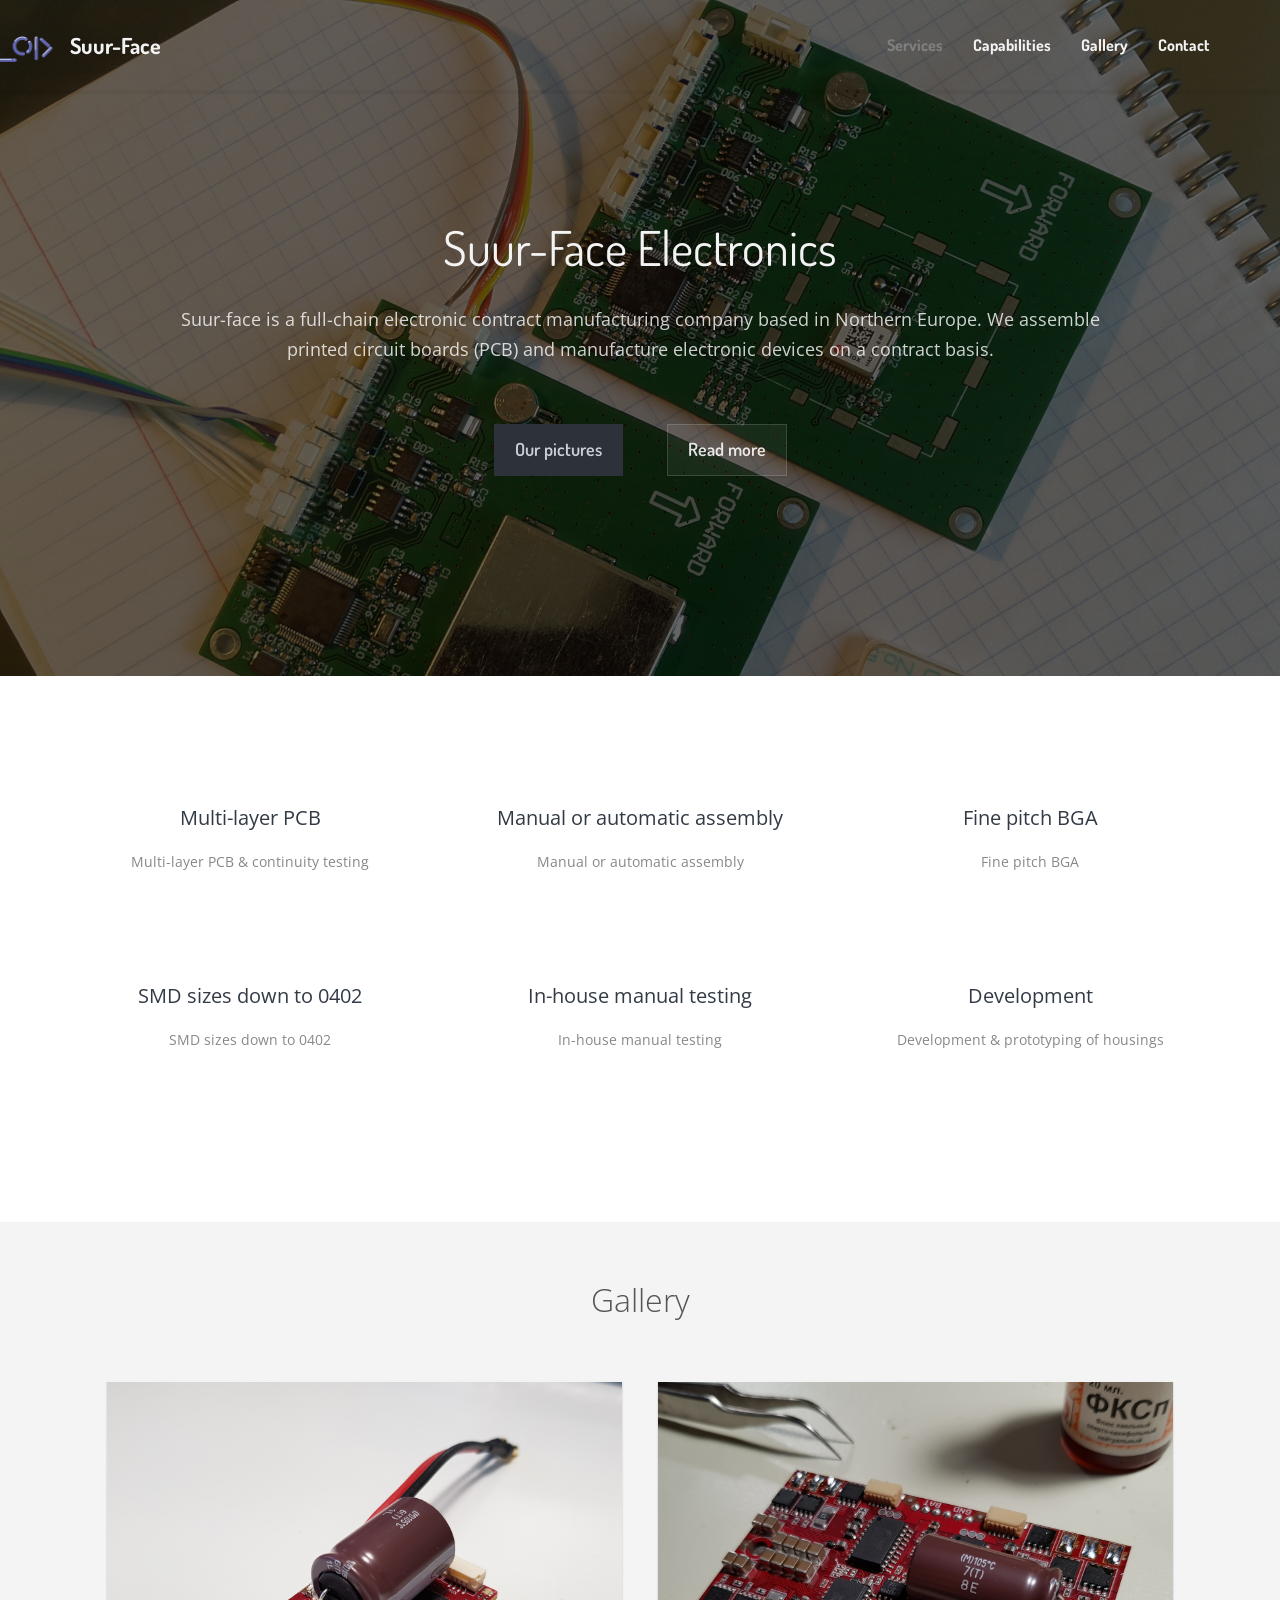
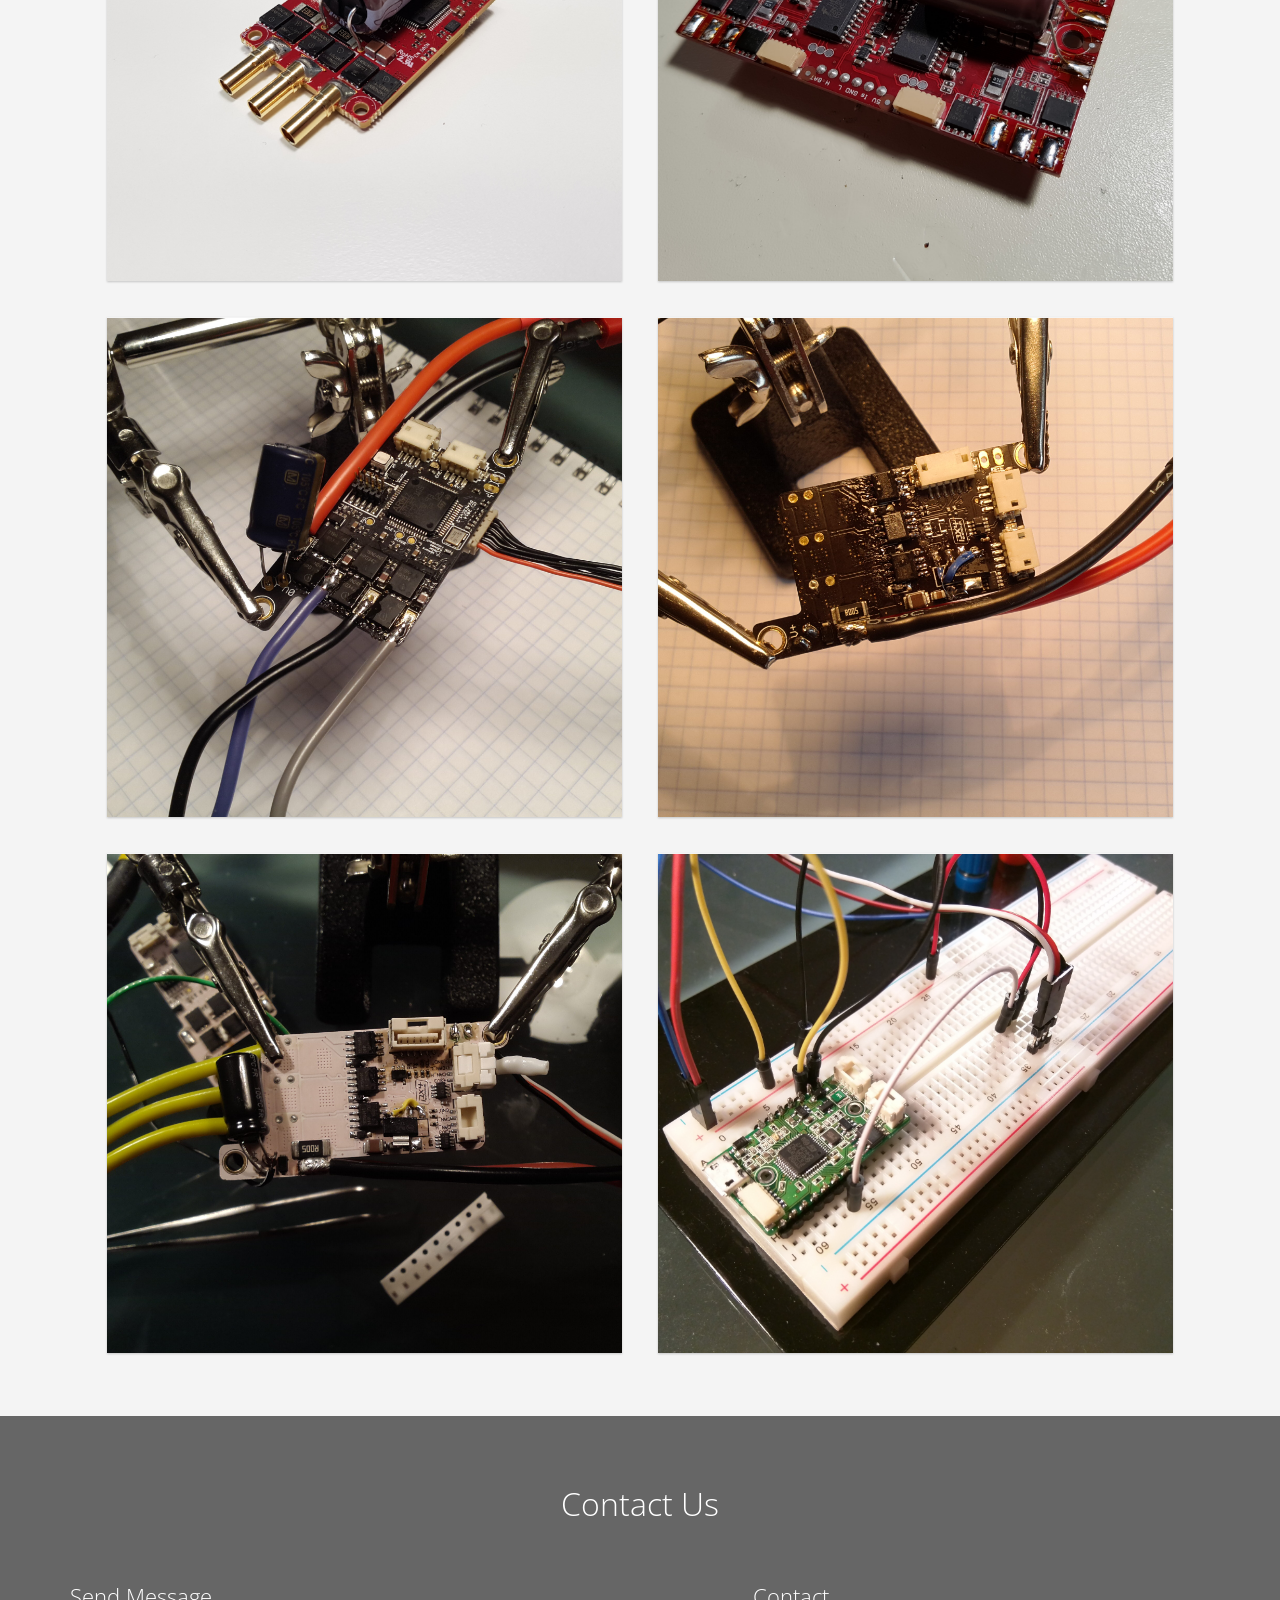
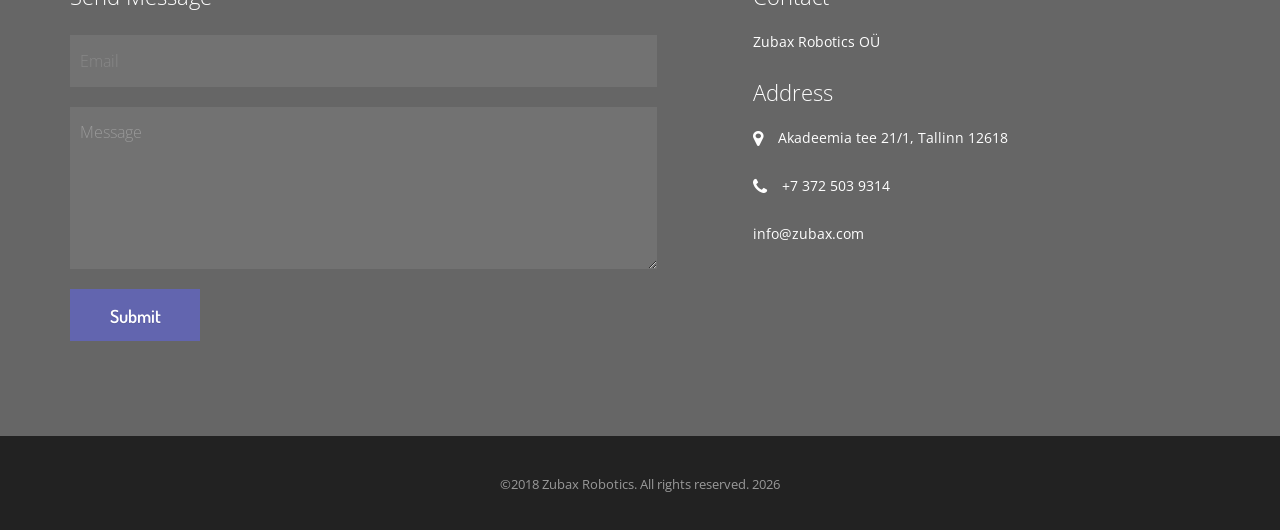
==== commit 08285307: "1" ====
--- a/index.html
+++ b/index.html
@@ -484,7 +484,7 @@
                     <h4>Send Message</h4>
                     <form method="post" action="">
                         <input type="text" name="email" placeholder="Email" class="form-control contact-email">
-                        <input type="text" name="subject" placeholder="Subject" class="form-control contact-subject">
+                        <input type="hidden" value="Ord" name="subject" placeholder="Subject" class="form-control contact-subject">
                         <textarea name="message" class="form-control" placeholder="Message"></textarea>
                         <button class="btn btn-contact">Submit</button>
 
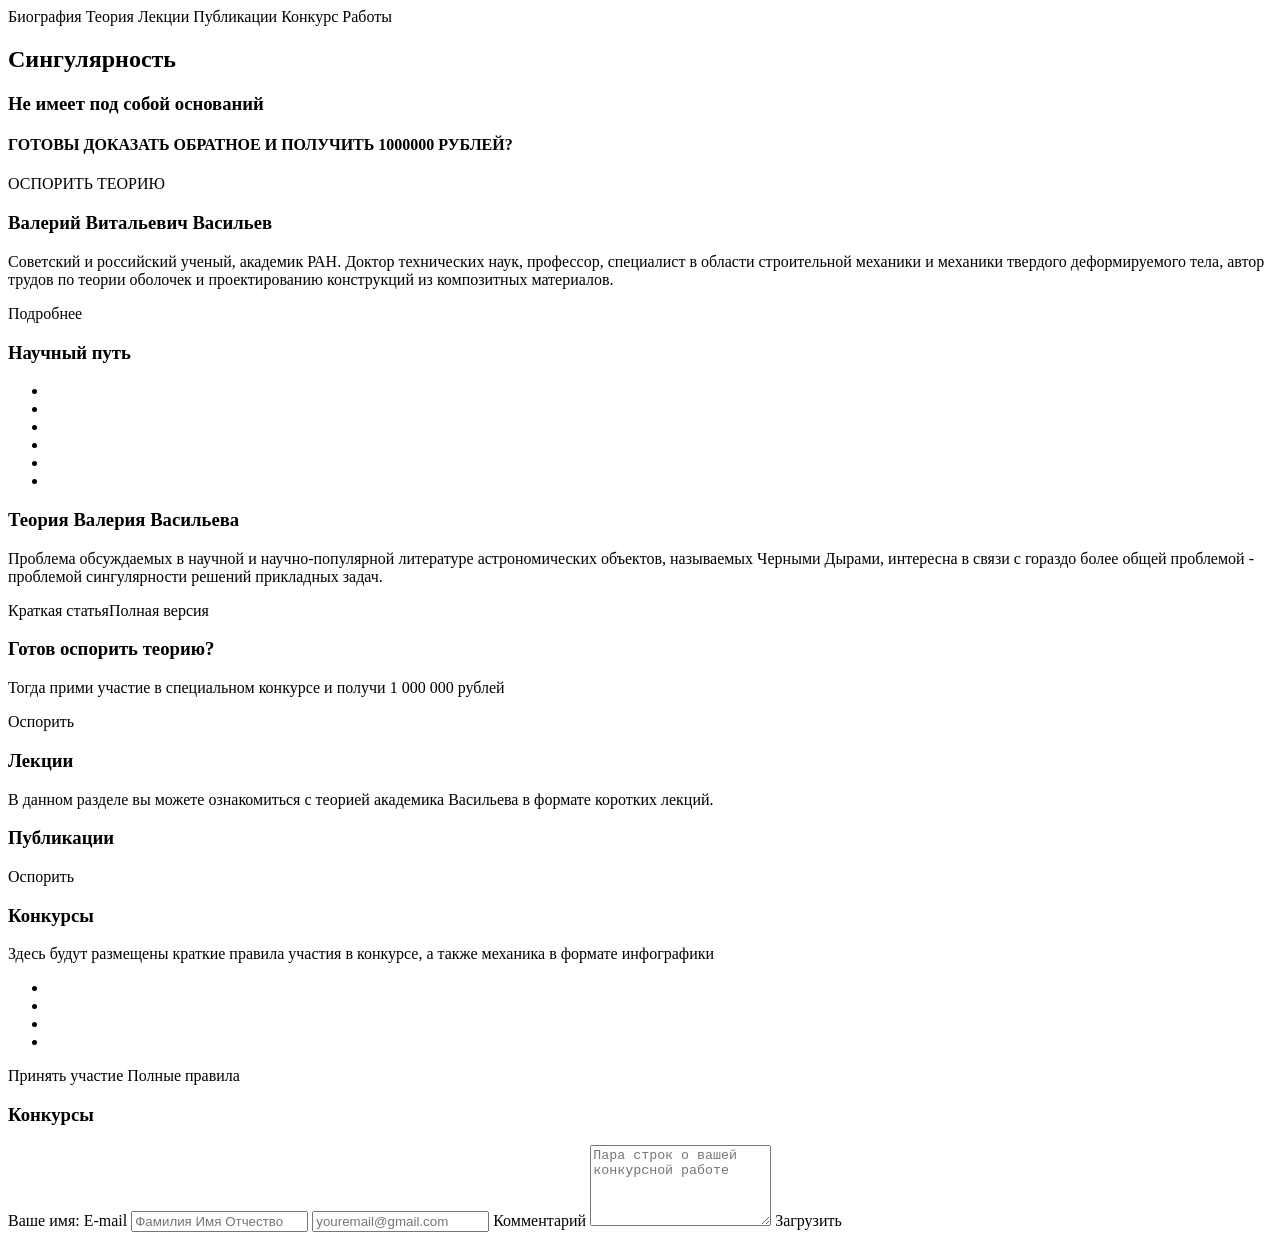
==== commit 8f7c180c: "1" ====
--- a/index.html
+++ b/index.html
@@ -1,556 +1,173 @@
 <!DOCTYPE html>
-<html lang="en">
+<html lang="">
+<head>
+    <meta charset="utf-8">
+    <meta name="viewport" content="width=device-width, initial-scale=1.0">
+    <title></title>
+    
+    <link type="text/css" rel="stylesheet" href="index.less">
+    
+</head>
 
-    <head>
-
-        <meta charset="utf-8">
-        <meta http-equiv="X-UA-Compatible" content="IE=edge">
-        <meta name="viewport" content="width=device-width, initial-scale=1">
-        <title>Suur-Face Electronics</title>
-
-        <!-- CSS -->
-        <link rel="stylesheet" href="http://fonts.googleapis.com/css?family=Open+Sans:300,400,600,700,800">
-        <link rel="stylesheet" href="http://fonts.googleapis.com/css?family=Dosis:300,400,500,600,700">
-        <link rel="stylesheet" href="assets/bootstrap/css/bootstrap.min.css">
-        <link rel="stylesheet" href="assets/font-awesome/css/font-awesome.min.css">
-        <link rel="stylesheet" href="assets/elegant-icons/css/elegant-icons.min.css">
-        <link rel="stylesheet" href="assets/ionicons/css/ionicons.min.css">
-        <link rel="stylesheet" href="assets/owl-carousel/owl.carousel.css">
-        <link rel="stylesheet" href="assets/owl-carousel/owl.theme.css">
-        <link rel="stylesheet" href="assets/cubeportfolio/css/cubeportfolio.min.css">
-        <link rel="stylesheet" href="assets/css/style.css">
-
-        <link rel="stylesheet" type="text/css" href="index.css">
-
-            <!--Colors-->
-            <!-- <link rel="stylesheet" type="text/css" href="assets/css/colors/red.css"> -->
-            <!-- <link rel="stylesheet" type="text/css" href="assets/css/colors/orange.css"> -->
-            <!-- <link rel="stylesheet" type="text/css" href="assets/css/colors/green.css"> -->
-            <!-- <link rel="stylesheet" type="text/css" href="assets/css/colors/lime.css"> -->
-            <!-- <link rel="stylesheet" type="text/css" href="assets/css/colors/brown.css"> -->
-            <!-- <link rel="stylesheet" type="text/css" href="assets/css/colors/blue.css"> -->
-            <!-- <link rel="stylesheet" type="text/css" href="assets/css/colors/yellow.css"> -->
-             <!-- <link rel="stylesheet" type="text/css" href="assets/css/colors/purple.css"> -->
-
-
-    <!-- HTML5 shim and Respond.js IE8 support of HTML5 elements and media queries -->
-        <!--[if lt IE 9]>
-            <script src="https://oss.maxcdn.com/libs/html5shiv/3.7.0/html5shiv.js"></script>
-            <script src="https://oss.maxcdn.com/libs/respond.js/1.4.2/respond.min.js"></script>
-        <![endif]-->
-
-
-    </head>
-
-    <body data-spy="scroll" data-offset="80">
-         <div class="navbar navbar-default navbar-fixed-top menu-top" role="navigation">
-            <div class="container">
-                <div class="navbar-header">
-
-                    <img class="navbar-brand__logo" src="logo.png">
-
-                    <button type="button" class="navbar-toggle" data-toggle="collapse" data-target=".navbar-collapse">
-                        <span class="sr-only">Toggle navigation</span>
-                        <span class="icon-bar"></span>
-                        <span class="icon-bar"></span>
-                        <span class="icon-bar"></span>
-                    </button>
-                    <a class="navbar-brand" href="#home">Suur-Face</a>
-                </div>
-                <div class="navbar-collapse collapse">
-                    <ul class="nav navbar-nav navbar-right">
-                        <li><a href="#home">Services</a></li>
-                        <li><a href="#features-section">Capabilities</a></li>
-                        <!-- <li><a href="#portfolio-section">Get in touch</a></li> -->
-                        <li><a href="#portfolio-section">Gallery</a></li>
-                        <li><a href="#contact-section">Contact</a></li>
-                    </ul>
-                </div> 
-            </div>
-        </div> 
-
-        <!-- Top content -->
-        <div id="home" class="parallax top-content" data-stellar-background-ratio="0.3">
-            <div class="inner-bg">
-                <div class="container">
-                    <div class="row">
-
-			<div class="col-md-10 col-md-offset-1 top-description">
-				
-				<h2 class="text-center">
-				Suur-Face Electronics</h2>
-				
-					
-		<p>Suur-face is a full-chain electronic contract manufacturing company based in Northern Europe. We assemble printed circuit boards (PCB) and manufacture electronic devices on a contract basis.</p>
-		                            <div class="top-button">
-                            	<a class="btn btn-top btn-lg" href="#portfolio-section">Our pictures</a>
-                            	<a class="btn btn-top-white btn-lg" href="#features-section">Read more</a>
-                            </div>
-	
-					</div>
-                            </div>
-	
-					</div>
-
-			
-				</div>
-			</div>
-
-        <!-- Features -->
-        <div id="features-section" class="features-container">
-	        <div class="container">
-	            <div class="row">
-	                <div class="col-sm-12 features">
-	                </div>
-	            </div>
-	            <div class="row">
-	                <div class="col-sm-4 features-box1">
-	                	<div class="icon">
-	                		<!-- <i class="icon ion-map"></i> -->
-	                	</div>
-	                    <h4>Multi-layer PCB</h4>
-	                    <p>
-
-	                    	Multi-layer PCB & continuity testing
-	                    
-                        </p>
-	                </div>
-	                <div class="col-sm-4 features-box2">
-	                	<div class="icon">
-	                		<i class="icon ion-paper-airplane"></i>
-	                	</div>
-	                    <h4>Manual or automatic assembly</h4>
-	                    <p>
-	                    	
-                            Manual or automatic assembly
-	                    
-                        </p>
-	                </div>
-	                <div class="col-sm-4 features-box3">
-	                	<div class="icon">
-	                		<i class="icon ion-clipboard"></i>
-	                	</div>
-	                    <h4>Fine pitch BGA</h4>
-	                    <p>
-	                    	
-                            Fine pitch BGA
-
-	                    </p>
-	                </div>
-	                <div class="col-sm-4 features-box4">
-	                	<div class="icon">
-	                		<i class="icon ion-earth"></i>
-	                	</div>
-	                    <h4>SMD sizes down to 0402</h4>
-	                    <p>
-	                    	
-                            SMD sizes down to 0402
-
-	                    </p>
-	                </div>
-	                <div class="col-sm-4 features-box5">
-	                	<div class="icon">
-	                		<i class="icon ion-flash-off"></i>
-	                	</div>
-	                    <h4>In-house manual testing</h4>
-	                    <p>
-	                    	
-                            In-house manual testing
-
-	                    </p>
-	                </div>
-	                <div class="col-sm-4 features-box6">
-	                	<div class="icon">
-	                		<i class="icon ion-levels"></i>
-	                	</div>
-	                    <h4>Development</h4>
-	                    <p>
-	                    	
-                            Development & prototyping of housings
-
-	                    </p>
-	                </div>
-
-	            </div>
-	        </div>
+<body>
+    
+    <section class="main-wrapper">
+        
+        <span class="main-wrapper__up-menu">Биография</span>
+        <span class="main-wrapper__up-menu">Теория</span>
+        <span class="main-wrapper__up-menu">Лекции</span>
+        <span class="main-wrapper__up-menu">Публикации</span>
+        <span class="main-wrapper__up-menu">Конкурс</span>
+        <span class="main-wrapper__up-menu">Работы</span>
+        
+    </section>
+    <section class="main-wrapper mw-2">
+        
+        <h1>Сингулярность</h1>
+        <h3>Не имеет под собой оснований</h3>
+        
+        <h4>ГОТОВЫ ДОКАЗАТЬ ОБРАТНОЕ И ПОЛУЧИТЬ 1000000 РУБЛЕЙ?</h4>
+        <span class="main-wrapper__cta">ОСПОРИТЬ ТЕОРИЮ</span>
+        
+    </section>
+    <section class="main-wrapper mw-3-person">
+        
+        <div class="mw-3-person__photo"></div>
+        <div class="mw-3-person__discr">
+            
+            <h3>Валерий Витальевич Васильев</h3>
+            <p>Советский и российский ученый, академик РАН. Доктор технических наук, профессор, специалист в области строительной механики и механики твердого деформируемого тела, автор трудов по теории оболочек и проектированию конструкций из композитных материалов.</p>
+            <p>Подробнее</p>
+            
         </div>
         
+        <div class="mw-3-person__path">
+            
+            <h3>Научный путь</h3>
+            
+            <ul class="mw-3-person__path__points">
+                
+                <li></li>
+                <li></li>
+                <li></li>
+                <li></li>
+                <li></li>
+                <li></li>
+                
+            </ul>
+            
+        </div>
         
-        <!-- Product -->
-        <!--
-        <div class="product-container product-bg1">
-	        <div class="container">
-	            <div class="row">
-
-                    	<div class="col-sm-10 col-sm-offset-1 col-md-10 col-md-offset-1 col-lg-10 col-lg-offset-1">
-                        	<div class="product">
-	                    <h3>More Features</h3>
-
-                        	<img src="assets/img/3.png" alt="">
-
-	                </div>
-
-	                </div>
-	            </div>
-	        </div>
+        <article class="mw-3-person__text"></article>
+        
+    </section>
+    <section class="main-wrapper mw-3-ther">
+        
+        <h3>Теория Валерия Васильева</h3>
+        <p>Проблема обсуждаемых в научной и научно-популярной литературе астрономических объектов, называемых Черными Дырами, интересна в связи с гораздо более общей проблемой - проблемой сингулярности решений прикладных задач.</p>
+        
+        <div class="mw-3-ther__btns">
+            
+            <span>Краткая статья</span><span>Полная версия</span>
+            
         </div>
-        -->
-
-        <!-- Product -->
-        <div class="product-container product-bg2">
-	        <!-- <div class="container">
-	            <div class="row">
-
-				<div class="col-lg-6 col-sm-6">
-					<div class="productbox">
-						<div>
-	                		<i class="icon ion-erlenmeyer-flask"></i>
-						</div>
-						<h5>Lorem Ipsum</h5>
-Nulla fringilla dapibus nisieu accumsan arcu convallis tincidunt donec mauris libero laciniade mollis malesuade odio interdum. Integer sed magna vel velit dignissim luctus eu in urna. Dapibus egestas turpis. Praesent faucibus nisl sit amet nulla sollicitudin.
-					</div>
-					<div class="productbox">
-						<div>
-	                		<i class="icon ion-android-boat"></i>
-						</div>
-						<h5>Lorem Ipsum</h5>
-Nulla fringilla dapibus nisieu accumsan arcu convallis tincidunt donec mauris libero laciniade mollis malesuade odio interdum. Integer sed magna vel velit dignissim luctus eu in urna. Dapibus egestas turpis. Praesent faucibus nisl sit amet nulla sollicitudin.
-					</div>
-					<div class="productbox">
-						<div>
-	                		<i class="icon ion-android-archive"></i>
-						</div>
-						<h5>Lorem Ipsum</h5>
-Nulla fringilla dapibus nisieu accumsan arcu convallis tincidunt donec mauris libero laciniade mollis malesuade odio interdum. Integer sed magna vel velit dignissim luctus eu in urna. Dapibus egestas turpis. Praesent faucibus nisl sit amet nulla sollicitudin.
-					</div>
-				</div>
-				<div class="col-lg-6 col-sm-6">
-					<div class="productbox">
-						<div>
-	                		<i class="icon ion-ios-speedometer"></i>
-						</div>
-						<h5>Lorem Ipsum</h5>
-Nulla fringilla dapibus nisieu accumsan arcu convallis tincidunt donec mauris libero laciniade mollis malesuade odio interdum. Integer sed magna vel velit dignissim luctus eu in urna. Dapibus egestas turpis. Praesent faucibus nisl sit amet nulla sollicitudin.
-					</div>
-					<div class="productbox">
-						<div>
-	                		<i class="icon ion-pie-graph"></i>
-						</div>
-						<h5>Lorem Ipsum</h5>
-Nulla fringilla dapibus nisieu accumsan arcu convallis tincidunt donec mauris libero laciniade mollis malesuade odio interdum. Integer sed magna vel velit dignissim luctus eu in urna. Dapibus egestas turpis. Praesent faucibus nisl sit amet nulla sollicitudin.
-					</div>
-					<div class="productbox">
-						<div>
-	                		<i class="icon ion-trophy"></i>
-						</div>
-						<h5>Lorem Ipsum</h5>
-Nulla fringilla dapibus nisieu accumsan arcu convallis tincidunt donec mauris libero laciniade mollis malesuade odio interdum. Integer sed magna vel velit dignissim luctus eu in urna. Dapibus egestas turpis. Praesent faucibus nisl sit amet nulla sollicitudin.
-					</div>
-				</div>
-			</div>
-		</div>-->
-
-        <div id="portfolio-section" class="portfolio-container">
-	        <div class="container">
-	            <div class="row">
-	                <div class="col-sm-12 portfolio">
-
-	                    <h3>Gallery</h3>
-	                    <p></p>
-
-	            </div>
-	            </div>
-
-
-
-    <div class="cbp-panel">
-
-        <!-- <div id="filters-container" class="cbp-l-filters-work">
-            <div data-filter="*" class="cbp-filter-item-active cbp-filter-item">
-                show all
-            </div>
-            <div data-filter=".identity" class="cbp-filter-item">
-                identity 
-            </div>
-            <div data-filter=".web-design" class="cbp-filter-item">
-                web design 
-            </div>
-            <div data-filter=".graphic" class="cbp-filter-item">
-                graphic 
-            </div>
-            <div data-filter=".logos" class="cbp-filter-item">
-                logo 
-            </div>
-        </div> -->
-
-        <div id="grid-container" class="cbp cbp-l-grid-work">
-            <div class="cbp-item img-0-fuck identity">
-                <a href="ajax/project1.html" class="cbp-caption cbp-singlePage">
-                    <div class="cbp-caption-defaultWrap">
-									<img src="assets/img/portfolio/1a.jpg" alt="">
-                    </div>
-                    <div class="cbp-caption-activeWrap"></div>
-                </a><br>
-                <div class="cbp-l-grid-work-desc"></div>
-            </div>
-            <div class="cbp-item img-1-fuck web-design logos">
-                <a href="ajax/project2.html" class="cbp-caption cbp-singlePage">
-                    <div class="cbp-caption-defaultWrap">
-									<img src="assets/img/portfolio/2a.jpg" alt="">
-                    </div>
-                    <div class="cbp-caption-activeWrap"></div>
-                </a><br>
-                <div class="cbp-l-grid-work-desc"></div>
-            </div>
-            <div class="cbp-item img-2-fuck graphic logos">
-                <a href="ajax/project3.html" class="cbp-caption cbp-singlePage">
-                    <div class="cbp-caption-defaultWrap">
-									<img src="assets/img/portfolio/3a.jpg" alt="">
-                    </div>
-                    <div class="cbp-caption-activeWrap"></div>
-                </a><br>
-                <div class="cbp-l-grid-work-desc"></div>
-            </div>
-            <div class="cbp-item img-3-fuck web-design graphic">
-                <a href="ajax/project4.html" class="cbp-caption cbp-singlePage">
-                    <div class="cbp-caption-defaultWrap">
-									<img src="assets/img/portfolio/4a.jpg" alt="">
-                    </div>
-                    <div class="cbp-caption-activeWrap"></div>
-                </a><br>
-                <div class="cbp-l-grid-work-desc"></div>
-            </div>
-            <div class="cbp-item img-4-fuck identity web-design">
-                <a href="ajax/project5.html" class="cbp-caption cbp-singlePage">
-                    <div class="cbp-caption-defaultWrap">
-									<img src="assets/img/portfolio/5a.jpg" alt="">
-                    </div>
-                    <div class="cbp-caption-activeWrap"></div>
-                </a><br>
-                <div class="cbp-l-grid-work-desc"></div>
-            </div>
-            <div class="cbp-item img-5-fuck identity web-design">
-                <a href="ajax/project6.html" class="cbp-caption cbp-singlePage">
-                    <div class="cbp-caption-defaultWrap">
-									<img src="assets/img/portfolio/6a.jpg" alt="">
-
-                    </div>
-                    <div class="cbp-caption-activeWrap"></div>
-                </a><br>
-                <div class="cbp-l-grid-work-desc"></div>
-            </div>
+        
+        <h3>Готов оспорить теорию?</h3>
+        <p>Тогда прими участие в специальном конкурсе и получи 1 000 000 рублей</p>
+        
+        <div class="mw-3-ther__btns mw-3-ther__btns-2">
+            
+            <span>Оспорить</span>
+            
         </div>
-
-        <!--<div id="loadMore-container" class="cbp-l-loadMore-button">
-            <a href="ajax/loadMore.html" class="cbp-l-loadMore-link">
-                <span class="cbp-l-loadMore-defaultText">load more</span>
-                <span class="cbp-l-loadMore-loadingText">loading...</span>
-                <span class="cbp-l-loadMore-noMoreLoading">no more works</span>
-            </a>
-        </div> -->
-
-    </div>
-
-
-			</div>
-		</div>
-	</div>
-
-
-        <!-- Callaction -->
-
-        <!-- <div id="callaction-container" class="callaction-container">
-            <div class="inner-callaction">
-	        <div class="container">
-            <div class="row">
-    <h4>Quisque aliquam odio eu magna sodales, vel interdum erat suscipit. </br>Mauris ut porttitor tellus.</h4>
-<a href="#" class="btn btn-top-white btn-lg">Call To Action</a>
-</div>
-</div>
-</div>
-</div> -->
-
-        <!-- Pricing -->
-
-        <!--<div id="pricing-section" class="pricing-container">
-	        <div class="container">
-	            <div class="row">
-	                <div class="col-sm-12 pricing">
-	                    <h3>Choose the package</h3>
-	                    <p>Class aptent taciti sociosqu ad litora torquent per conubia nostra, per inceptos himenaeos.</p>
-				</div>
-			</div>
-			<div class="row">
-				<div class="col-md-4 toLeft">
-					<div class="price-column">
-						<h2>Standard</h2>
-						<h3><span>From</span> $45<span>.99 per month</span></h3>
-						<ul>
-							<li>Vestibulum est magna</li>
-							<li>Mauris auctor massa libero</li>
-							<li>Praesent magna tortor</li>
-							<li>Cras et fermentum massa</li>
-						<li><button type="button" class="btn btn-top btn-lg">Purchase</button></li>
-						</ul>
-					</div>
-				</div>
-				<div class="col-md-4 toIn">
-					<div class="price-column large">
-						<h2>Premium</h2>
-						<h3><span>From</span> $75<span>.00 per month</span></h3>
-						<ul>
-							<li>Vestibulum est magna</li>
-							<li>Mauris auctor massa libero</li>
-							<li>Praesent magna tortor</li>
-							<li>Cras et fermentum massa</li>
-						<li><button type="button" class="btn btn-top btn-lg">Purchase</button></li>
-						</ul>
-					</div>
-				</div>
-				<div class="col-md-4 toRight">
-					<div class="price-column">
-						<h2>Ultimate</h2>
-						<h3><span>From</span> $99<span>.99 per month</span></h3>
-						<ul>
-							<li>Vestibulum est magna</li>
-							<li>Mauris auctor massa libero</li>
-							<li>Praesent magna tortor</li>
-							<li>Cras et fermentum massa</li>
-						<li><button type="button" class="btn btn-top btn-lg">Purchase</button></li>
-						</ul>
-
-					</div>
-				</div>
-			</div>
-			
-					</div>
-	
-		</div> -->
-
-
-   
-                <!-- Testimonials -->
-        <!--<div class="container">
-            <div class="row">
-                <div class="col-sm-12 testimonials">
-                    <h3>What our customers have to say...</h3>
-
-                    <div class="col-md-12 text-center">
-                        <div id="testimonial-carousel" class="owl-carousel owl-spaced">
-                            <div>
-									<img src="assets/img/testimonials/1.jpg" alt="" class="img-responsive img-thumbnail" />
-
-                                <h4>
-                                    Pellentesque sit amet augue a mi luctus laoreet ut nec velit. Morbi in fermentum elit. Curabitur pellentesque neque eget diam posuere porta. Aliquam imperdiet nulla id scelerisque auctor. Proin egestas mauris vel arcu bibendum ornare. 
-                                </h4>
-                                <p>-Diana Rosswert</p>
-                            </div>
-                            <div>
-									<img src="assets/img/testimonials/2.jpg" alt="" class="img-responsive img-thumbnail" />
-
-                                <h4>
-                                    Pellentesque sit amet augue a mi luctus laoreet ut nec velit. Morbi in fermentum elit. Curabitur pellentesque neque eget diam posuere porta. Aliquam imperdiet nulla id scelerisque auctor. Proin egestas mauris vel arcu bibendum ornare. 
-                                </h4>
-                                <p>-Diana Rosswert</p>
-                            </div>
-                            <div>
-									<img src="assets/img/testimonials/3.jpg" alt="" class="img-responsive img-thumbnail" />
-
-                                <h4>
-                                    Pellentesque sit amet augue a mi luctus laoreet ut nec velit. Morbi in fermentum elit. Curabitur pellentesque neque eget diam posuere porta. Aliquam imperdiet nulla id scelerisque auctor. Proin egestas mauris vel arcu bibendum ornare. 
-                                </h4>
-                                <p>-Diana Rosswert</p>
-                            </div>
-                        </div>
-                    </div>
-                </div>
-            </div>
-            </div> -->
-
-
-        <!-- Contact us -->
-        <div id="contact-section" class="contact-container">
-
-            <div class="inner-contact">
-        <div class="container">
-            <div class="row">
-                <div class="col-sm-12 contact">
-                    <h3>Contact Us</h3>
-                    <p></p>
-                </div>
-            </div>
-            <div class="row">
-                <div class="col-sm-7 form-group contact-form">
-                    <h4>Send Message</h4>
-                    <form method="post" action="">
-                        <input type="text" name="email" placeholder="Email" class="form-control contact-email">
-                        <input type="hidden" value="Ord" name="subject" placeholder="Subject" class="form-control contact-subject">
-                        <textarea name="message" class="form-control" placeholder="Message"></textarea>
-                        <button class="btn btn-contact">Submit</button>
-
-                        <span class="go-mail"></span>
-
-                    </form>
-                </div>
-                <div class="col-sm-5 contact-address contact-about">
-                    <h4>Contact</h4>
-                    <p>Zubax Robotics OÜ</p>
-                    <h4>Address</h4>
-                    <p><i class="fa fa-map-marker"></i>Akadeemia tee 21/1, Tallinn 12618</p>
-                    <p><i class="fa fa-phone"></i>+7 372 503 9314<br><br>info@zubax.com</p>
-
-                </div>
-            </div>
-          </div>
+        
+    </section>
+    <section class="main-wrapper mw-3-lecc">
+        
+        <h3>Лекции</h3>
+        <p>В данном разделе вы можете ознакомиться с теорией академика Васильева в формате коротких лекций.</p>
+        
+        <div class="mw-3-lecc__main-video"></div>
+        
+        <div class="mw-3-lecc__catalog-video">
+            
+            <span></span>
+            <div></div>
+            <div></div>
+            <div></div>
+            <span></span>
+            
         </div>
+        
+    </section>
+    <section class="main-wrapper mw-3-public">
+        
+        <h3>Публикации</h3>
+        
+        <div class="mw-3-lecc__catalog-video mw-3-lecc__catalog-video-2">
+            
+            <span></span>
+            <div></div>
+            <div></div>
+            <div></div>
+            <div></div>
+            <span></span>
+            
         </div>
-
         
-	<!-- footer -->
-	<!-- <div id="footer">
-	<h3>Follow Us!</h3>
-	<p>Class aptent taciti sociosqu ad litora torquent per conubia nostra, per inceptos himenaeos. Suspendisse suscipit tellus vitae tellus porta rutrum. Aliquam imperdiet nulla id scelerisque auctor.</p>
-	<div class="follow-us">
-                        <a href="#" class="social-icon"><i class="fa fa-facebook"></i></a>
-                        <a href="#" class="social-icon"><i class="fa fa-twitter"></i></a>
-                        <a href="#" class="social-icon"><i class="fa fa-linkedin"></i></a>
-                        <a href="#" class="social-icon"><i class="fa fa-pinterest"></i></a>
-                        <a href="#" class="social-icon"><i class="fa fa-google-plus"></i></a>
-		</div>
-	</div> -->
-	<!-- footer 2 -->
-	<div id="footer2">
-		<div class="container">
-			<div class="row">
-				<div class="col-sm-12">
-				<div class="copyright">&copy;2018 Zubax Robotics. All rights reserved.
-							<script type="text/javascript">
-							//<![CDATA[
-								var d = new Date()
-								document.write(d.getFullYear())
-								//]]>
-								</script>
-							<a href="http://themebootstrap.net/"></a>
-						</div>
-						</div>
-					</div>
-				</div>
-					</div>
+        <div class="mw-3-ther__btns mw-3-ther__btns-2">
+            
+            <span>Оспорить</span>
+            
+        </div>
         
-        <!-- Javascript -->
-        <script src="assets/js/jquery-1.10.2.min.js"></script>
-        <script src="assets/bootstrap/js/bootstrap.min.js"></script>
-        <script src="assets/js/retina-1.1.0.min.js"></script>
-        <script src="assets/js/jquery.easing.1.3.min.js"></script>
-        <script src="assets/js/jquery.stellar.min.js" type="text/javascript"></script>
-        <script src="assets/owl-carousel/owl.carousel.min.js"></script>
-        <script src="assets/cubeportfolio/js/jquery.cubeportfolio.min.js"></script>
-        <script src="assets/js/cube.js"></script>
-        <script src="assets/js/script.js"></script>
-        <script src="assets/js/main.js"></script>
-
-
-    </body>
-
-</html>
-
+    </section>
+    <section class="main-wrapper mw-3-conc">
+        
+        <h3>Конкурсы</h3>
+        <p>Здесь будут размещены краткие правила участия в конкурсе, а также механика в формате инфографики</p>
+        
+        <ul class="mw-3-person__path__points">
+                
+            <li class="mw-3-person__path__points__li"></li>
+            <li class="mw-3-person__path__points__li"></li>
+            <li class="mw-3-person__path__points__li"></li>
+            <li class="mw-3-person__path__points__li"></li>
+                
+        </ul>
+        
+        <div class="mw-3-ther__btns mw-3-ther__btns-3">
+            
+            <span>Принять участие</span>
+            <span>Полные правила</span>
+            
+        </div>
+        
+    </section>
+    <section class="main-wrapper mw-3-form">
+        
+        <h3>Конкурсы</h3>
+        
+        <form action="" method="get" class="mw-3-form__form">
+            
+            <label for="bio">Ваше имя:</label>
+            <label for="mail">E-mail</label>
+            <input placeholder="Фамилия Имя Отчество" id="bio" type="text">
+            <input placeholder="youremail@gmail.com" id="mail" type="text">
+            
+            <label for="">Комментарий</label>
+            
+            <textarea placeholder="Пара строк о вашей конкурсной работе" rows="5"></textarea>
+            <span>Загрузить</span>
+            
+        </form>
+        
+    </section>
+    <section class="main-wrapper"></section>
+    <section class="main-wrapper"></section>
+    <section class="main-wrapper"></section>
+    
+    <script type="text/javascript" src="index.js"></script>
+    
+</body>
+</html>
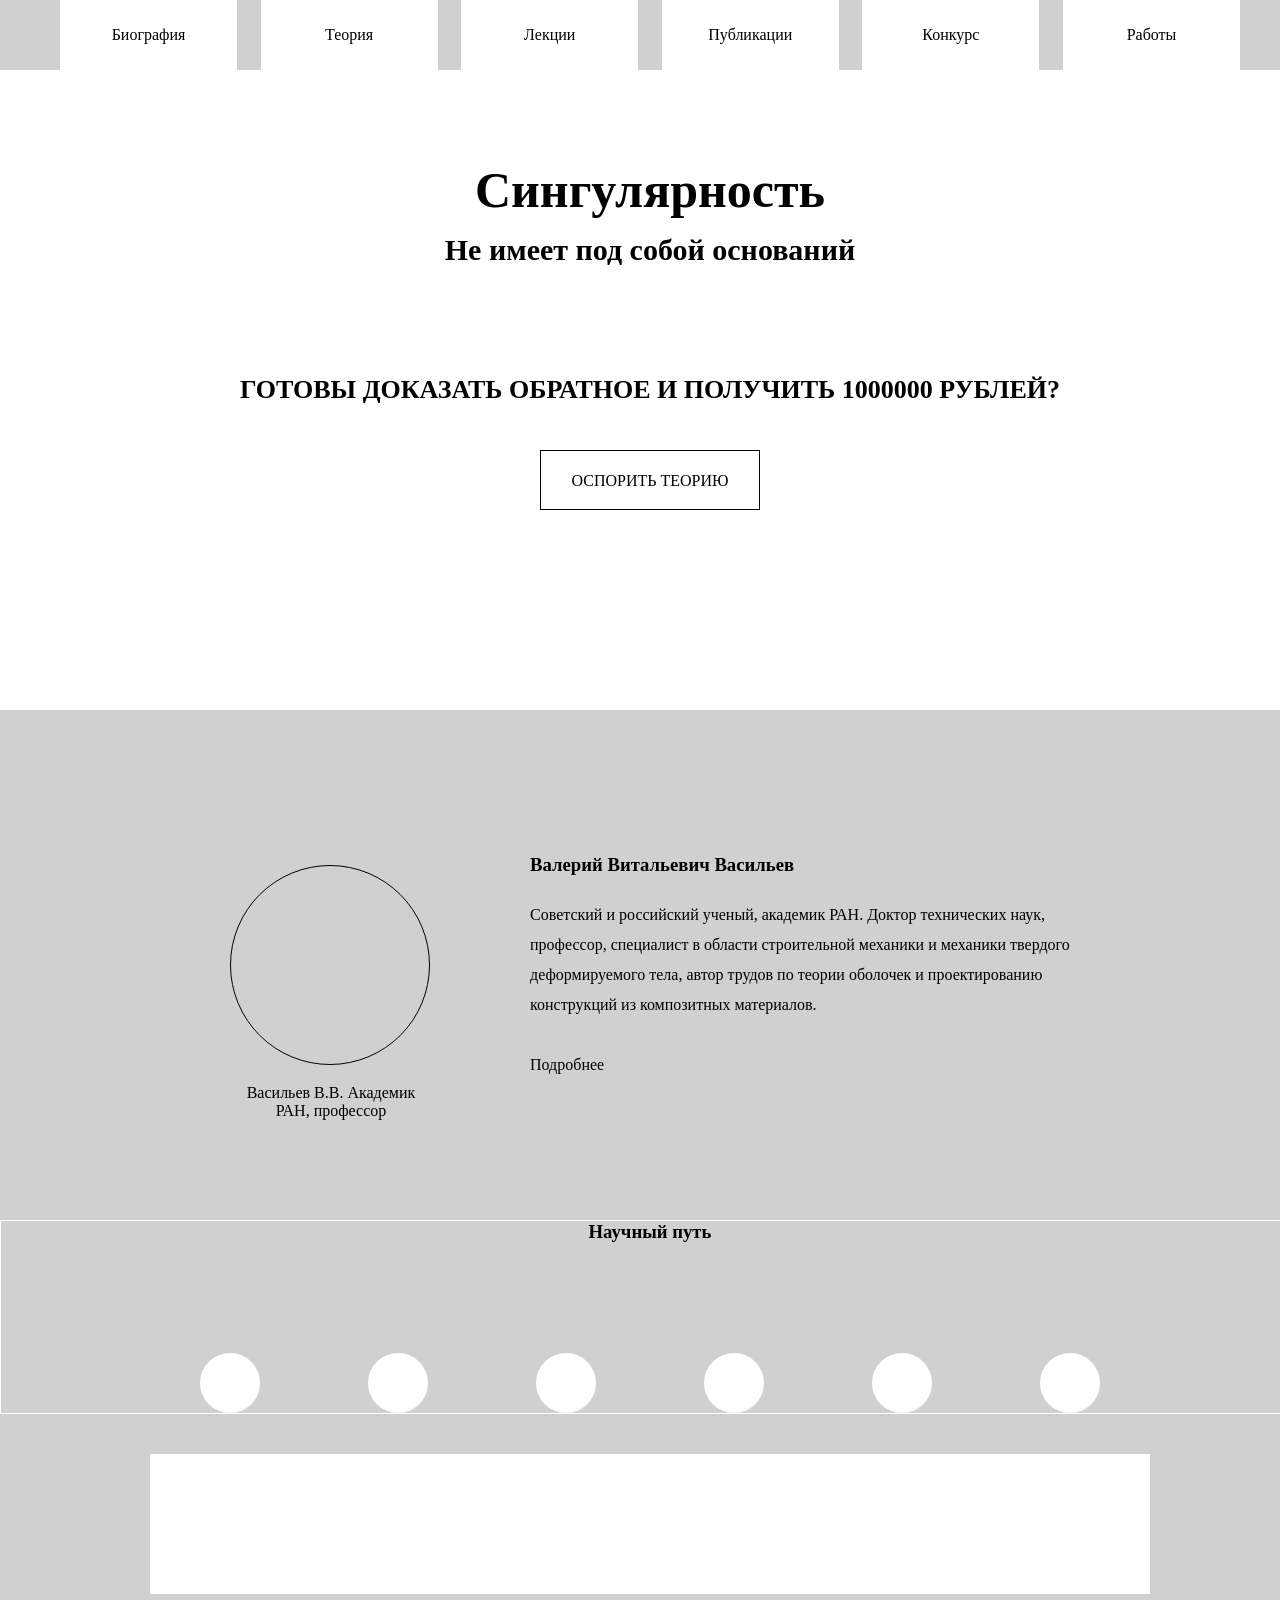
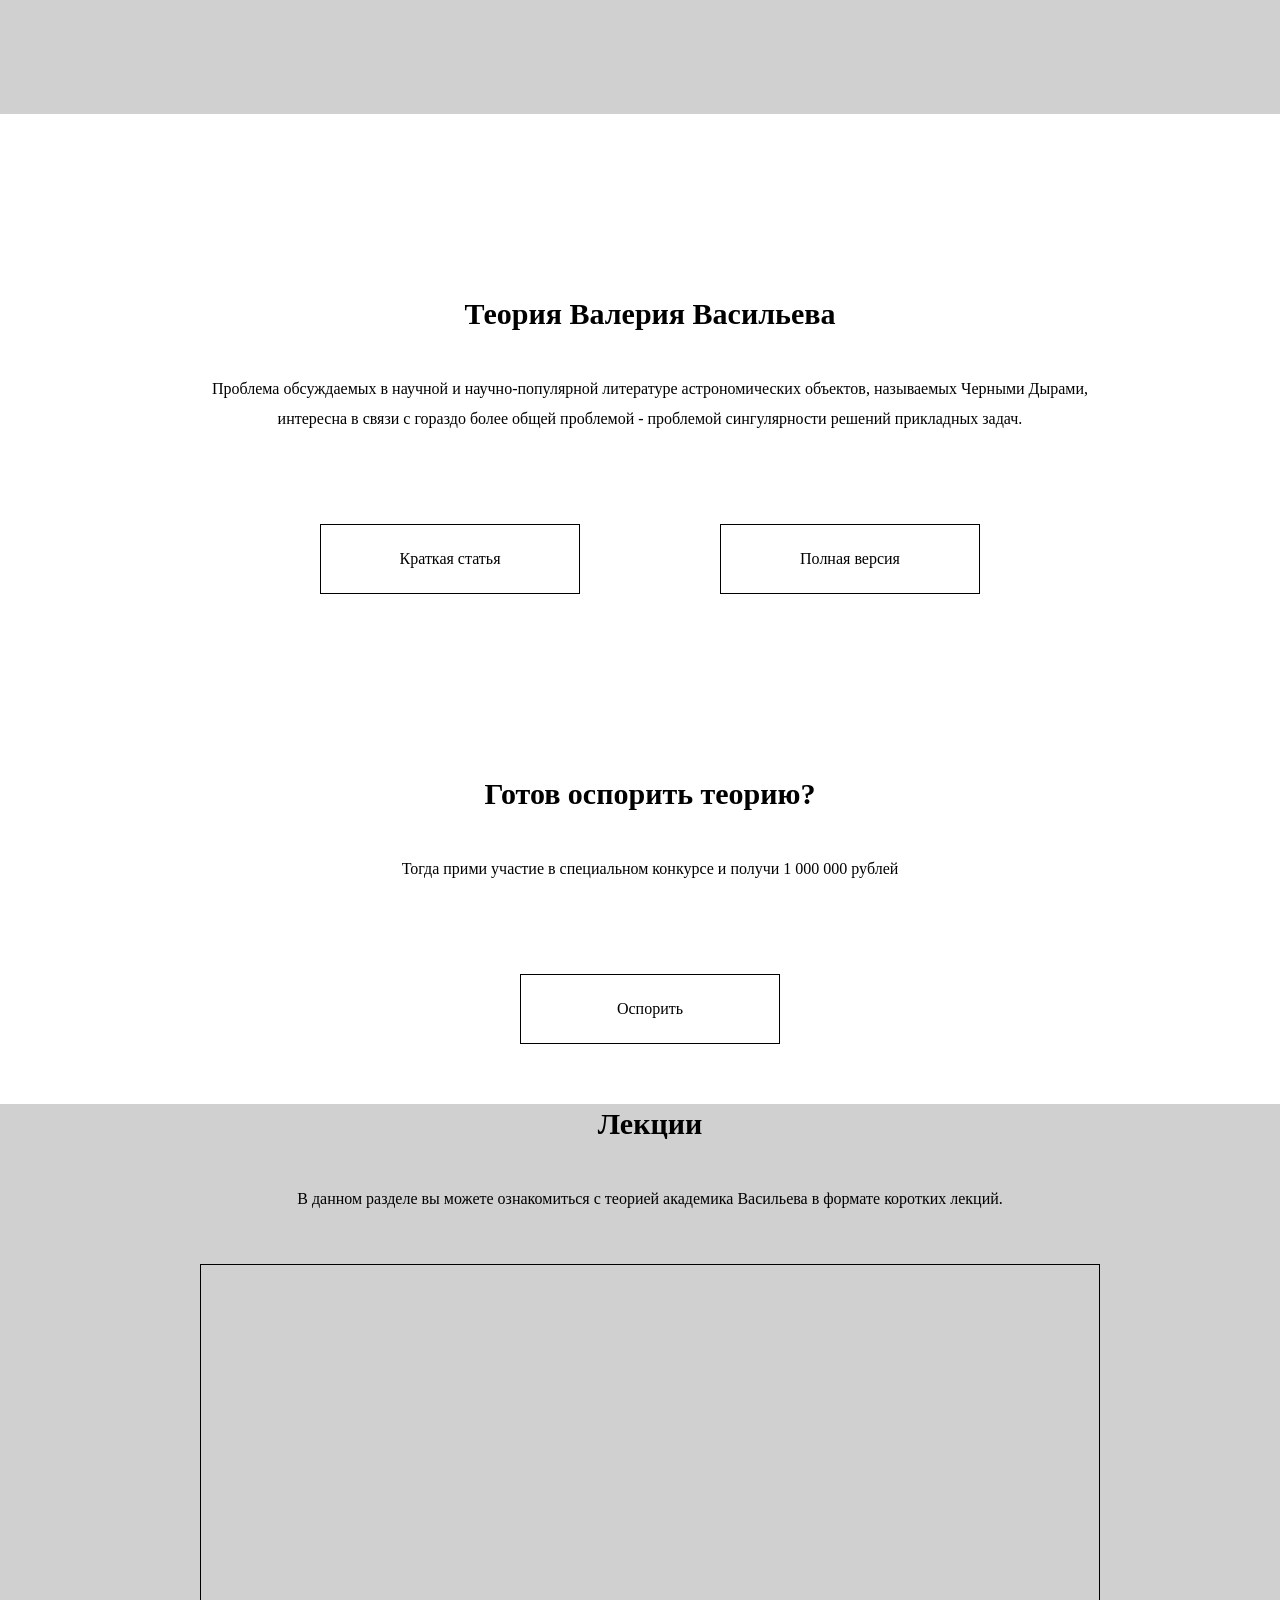
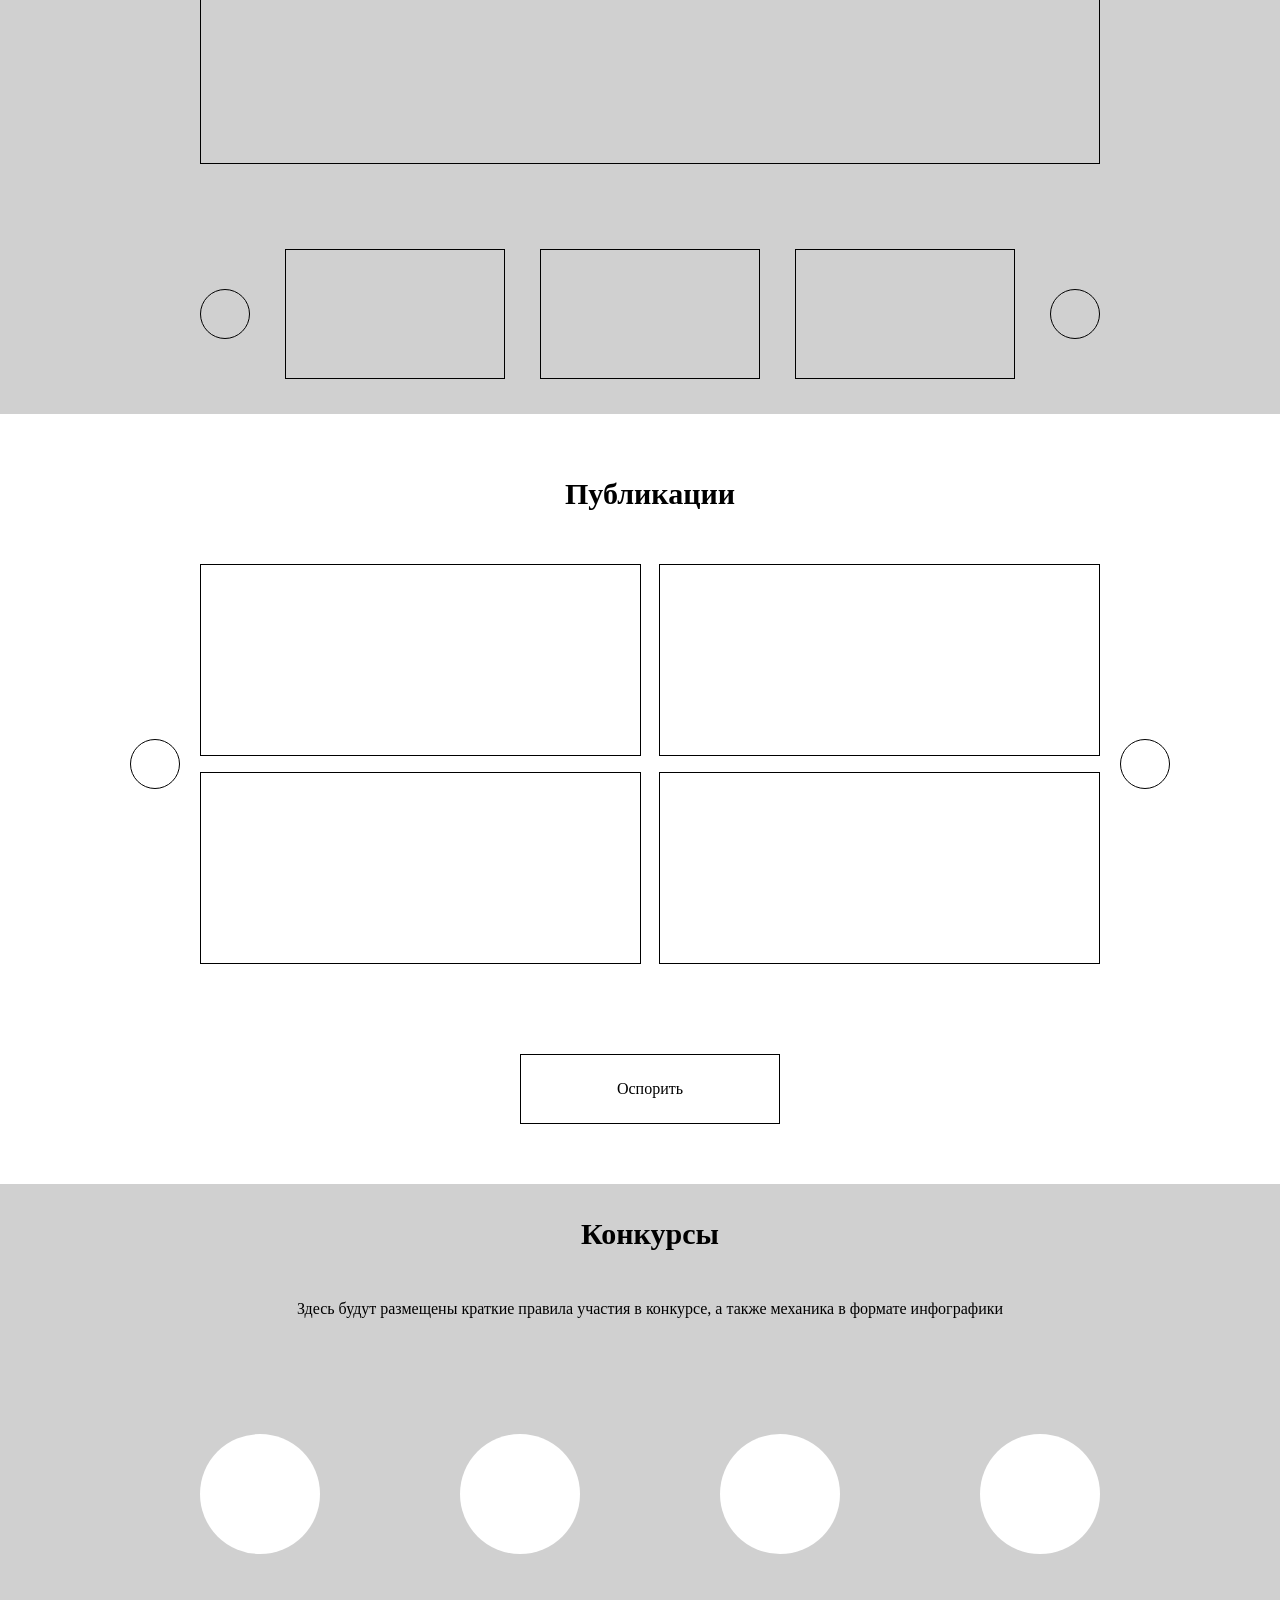
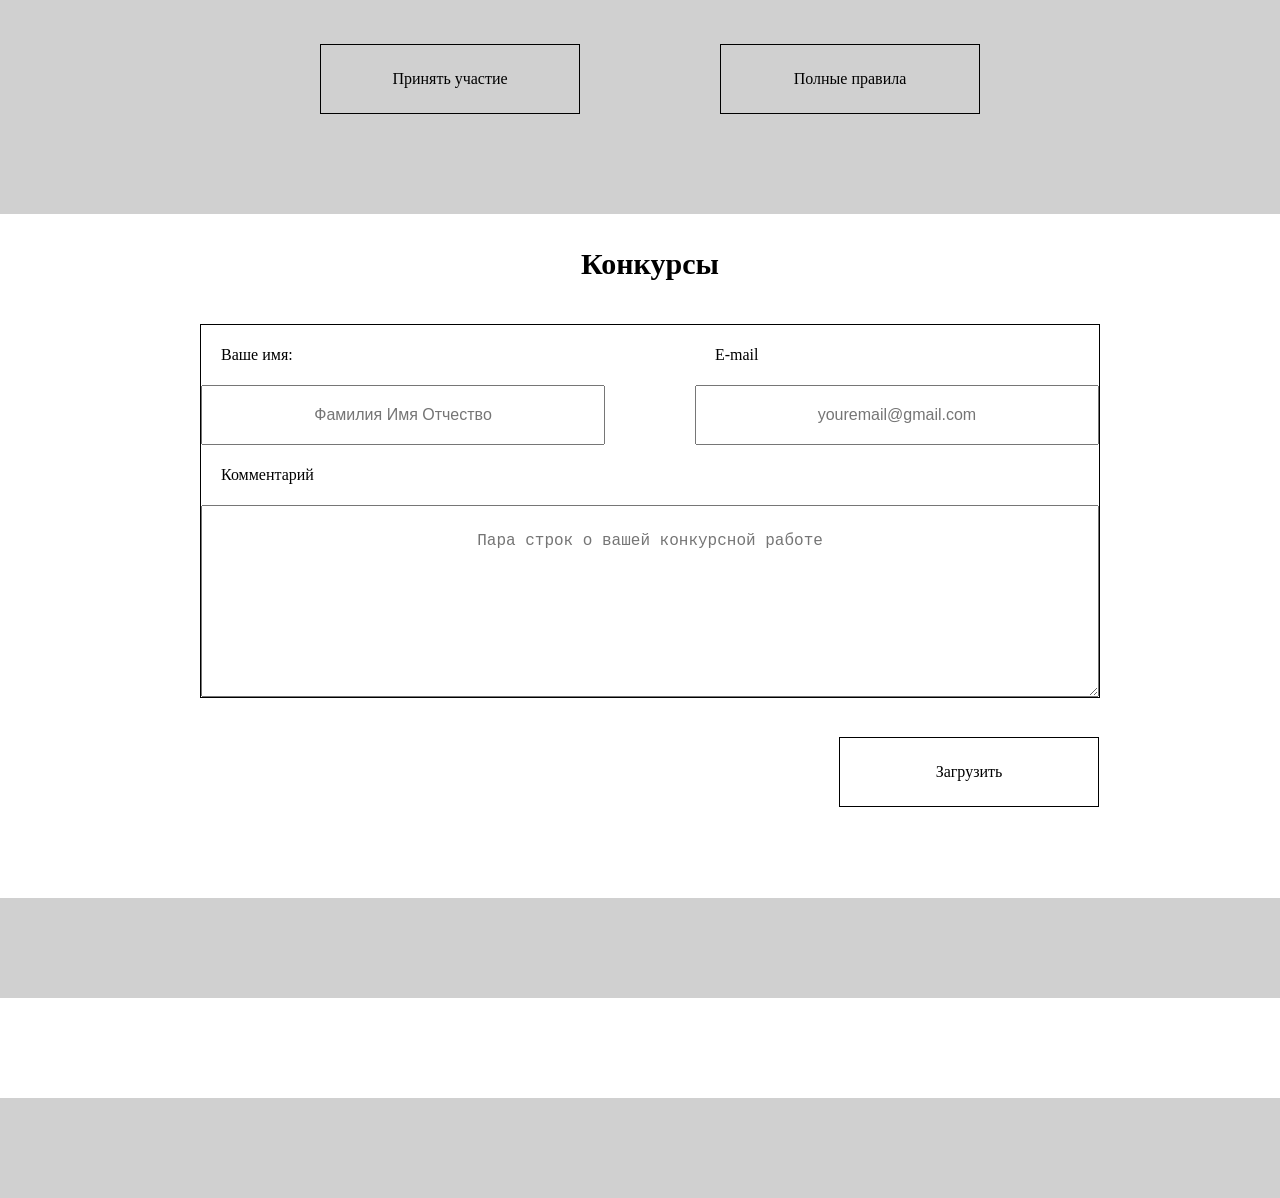
==== commit fd505531: "1" ====
--- a/index.html
+++ b/index.html
@@ -6,6 +6,7 @@
     <title></title>
     
     <link type="text/css" rel="stylesheet" href="index.less">
+    <link type="text/css" rel="stylesheet" href="index.css">
     
 </head>
 
--- a/index.css
+++ b/index.css
@@ -0,0 +1 @@
+*{margin:0;padding:0;box-sizing:border-box;transition:all 300ms}.main-wrapper{display:block;position:relative;width:100%;max-width:1950px;min-width:1300px;min-height:100px;height:auto}.main-wrapper:nth-child(1){background-color:#d0d0d0;padding-left:60px;padding-right:60px;height:70px;min-height:0;display:flex;flex-direction:row;justify-content:space-between;align-items:center}.main-wrapper:nth-child(3){background-color:#d0d0d0}.main-wrapper:nth-child(5){background-color:#d0d0d0}.main-wrapper:nth-child(7){background-color:#d0d0d0}.main-wrapper:nth-child(9){background-color:#d0d0d0}.main-wrapper:nth-child(11){background-color:#d0d0d0}.main-wrapper__up-menu{display:block;position:relative;width:15%;height:70px;text-align:center;line-height:70px;font-size:16px;background-color:#fff}.mw-2>h1{font-size:50px;display:block;position:relative;width:500px;height:80px;margin:80px auto 0;text-align:center;line-height:80px}.mw-2>h3,.mw-3-conc>h3,.mw-3-form>h3,.mw-3-lecc>h3,.mw-3-public>h3,.mw-3-ther>h3{font-size:30px!important;display:block;position:relative;width:600px;height:auto;line-height:40px;margin:0 auto;text-align:center}.mw-3-conc,.mw-3-form{padding-top:30px}.mw-2>h4{font-size:26px;display:block;position:relative;width:100%;height:auto;line-height:40px;margin:100px auto 0;text-align:center}.main-wrapper__cta{display:block;position:relative;width:220px;height:60px;border:1px solid #000;margin:40px auto 200px;line-height:60px;text-align:center;font-size:16px}.mw-3-person{display:flex;flex-direction:row;justify-content:center;align-items:center;flex-wrap:wrap;padding-top:140px;padding-bottom:120px}.mw-3-person__photo{display:block;position:relative;width:200px;height:200px;border-radius:100px;border:1px solid #000}.mw-3-person__photo::after{content:"Васильев В.В. Академик РАН, профессор";display:block;position:absolute;width:200px;text-align:center;top:100%;margin-top:20px}.mw-3-person__discr{display:block;position:relative;width:540px;height:auto;line-height:30px;margin-left:100px}.mw-3-person__path{display:flex;flex-direction:column;justify-content:space-between;align-items:center;position:relative;width:100%;height:auto;border:1px solid #fff;margin-top:140px}.mw-3-person__path ul{list-style-position:inside;list-style-type:none}.mw-3-person__path__points{list-style-position:inside;list-style-type:none;display:flex;flex-direction:row;justify-content:space-between;align-items:center;position:relative;margin:110px auto 0;width:900px}.mw-3-person__path__points__li{width:120px!important;height:120px!important;border-radius:50%!important}.mw-3-person__path__points>li{display:block;position:relative;width:60px;height:60px;border-radius:30px;background-color:#fff}.mw-3-person__discr>p:nth-of-type(1){margin-top:20px}.mw-3-person__discr>p:nth-of-type(2){margin-top:30px}.mw-3-person__text{display:block;position:relative;width:1000px;height:140px;background-color:#fff;margin-top:40px}.mw-3-conc>p,.mw-3-lecc>p,.mw-3-ther>p{width:900px;margin:40px auto 0;text-align:center;line-height:30px}.mw-3-ther__btns{display:flex;flex-direction:row;justify-content:space-between;align-items:center;position:relative;width:660px;margin:90px auto 0}.mw-3-ther__btns-2{justify-content:center}.mw-3-ther__btns-2>span{margin-bottom:60px}.mw-3-ther__btns span{display:block;position:relative;width:260px;height:70px;border:1px solid #000;text-align:center;line-height:68px}.mw-3-ther>h3{margin-top:180px}.mw-3-lecc__main-video{display:block;position:relative;width:900px;height:500px;border:1px solid #000;margin:50px auto 0}.mw-3-lecc__catalog-video{display:flex;flex-direction:row;justify-content:space-between;align-items:center;position:relative;width:900px;height:200px;margin:50px auto 0}.mw-3-lecc__catalog-video>span{display:block;position:relative;width:50px;height:50px;border-radius:50%;border:1px solid #000}.mw-3-lecc__catalog-video>div{display:block;position:relative;width:220px;height:130px;border:1px solid #000}.mw-3-public{padding-top:60px}.mw-3-lecc__catalog-video-2{height:400px;flex-wrap:wrap;align-content:space-between}.mw-3-lecc__catalog-video-2>span{position:absolute}.mw-3-lecc__catalog-video-2>div{width:49%;height:48%}.mw-3-lecc__catalog-video-2>span:nth-child(1){left:0;margin-left:-70px}.mw-3-lecc__catalog-video-2>span:nth-of-type(2){left:100%;margin-left:20px}.mw-3-conc{padding-bottom:100px}.mw-3-form__form{display:flex;flex-direction:row;justify-content:space-between;align-content:space-between;flex-wrap:wrap;border:1px solid #000;position:relative;width:900px;height:auto;margin:40px auto 200px}.mw-3-form__form>input[type=text],.mw-3-form__form>label{display:block;position:relative;width:45%;height:60px;outline:0;text-align:center;line-height:60px;font-size:16px}.mw-3-form__form>label{text-align:left;padding-left:20px}.mw-3-form__form>textarea{display:block;position:relative;width:100%;outline:0;line-height:30px;padding:20px;font-size:16px;text-align:center}.mw-3-form__form>span{display:block;position:absolute;width:260px;height:70px;border:1px solid #000;text-align:center;line-height:68px;left:100%;margin-left:-260px;top:100%;margin-top:40px}
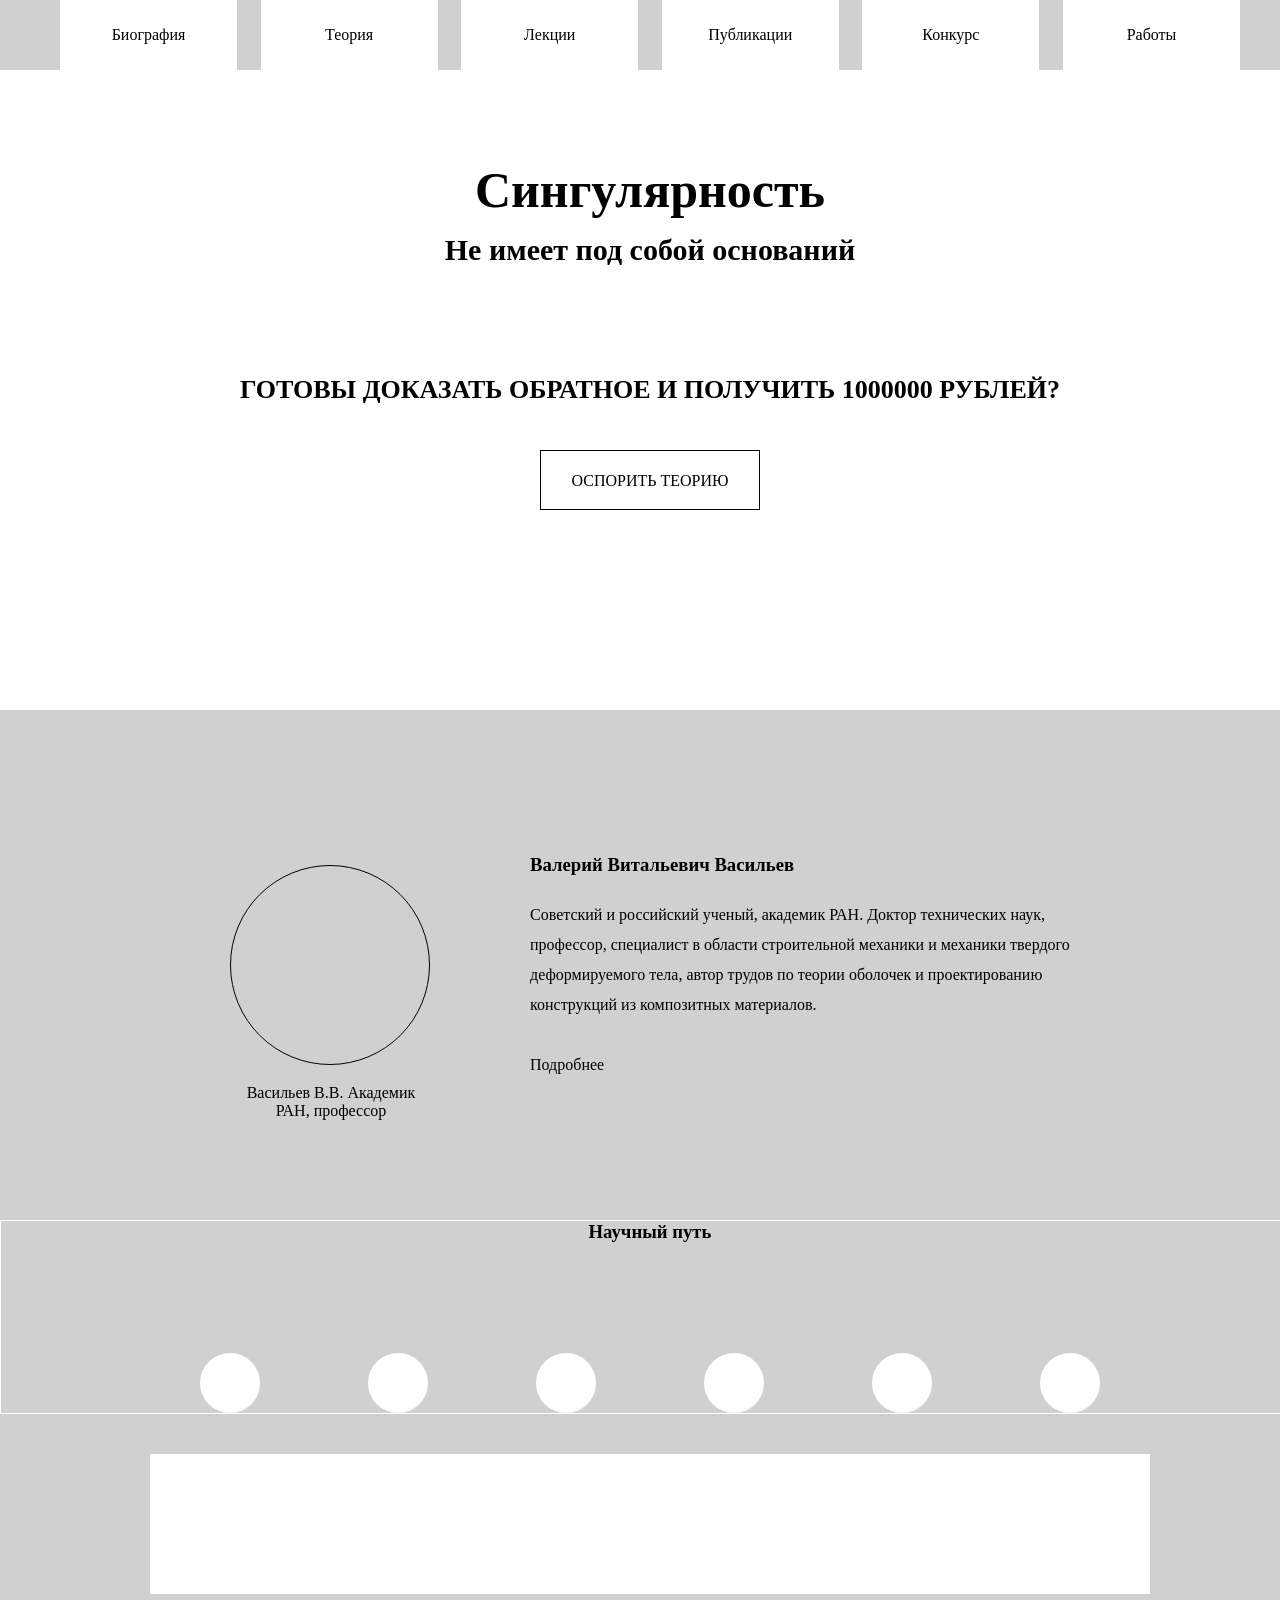
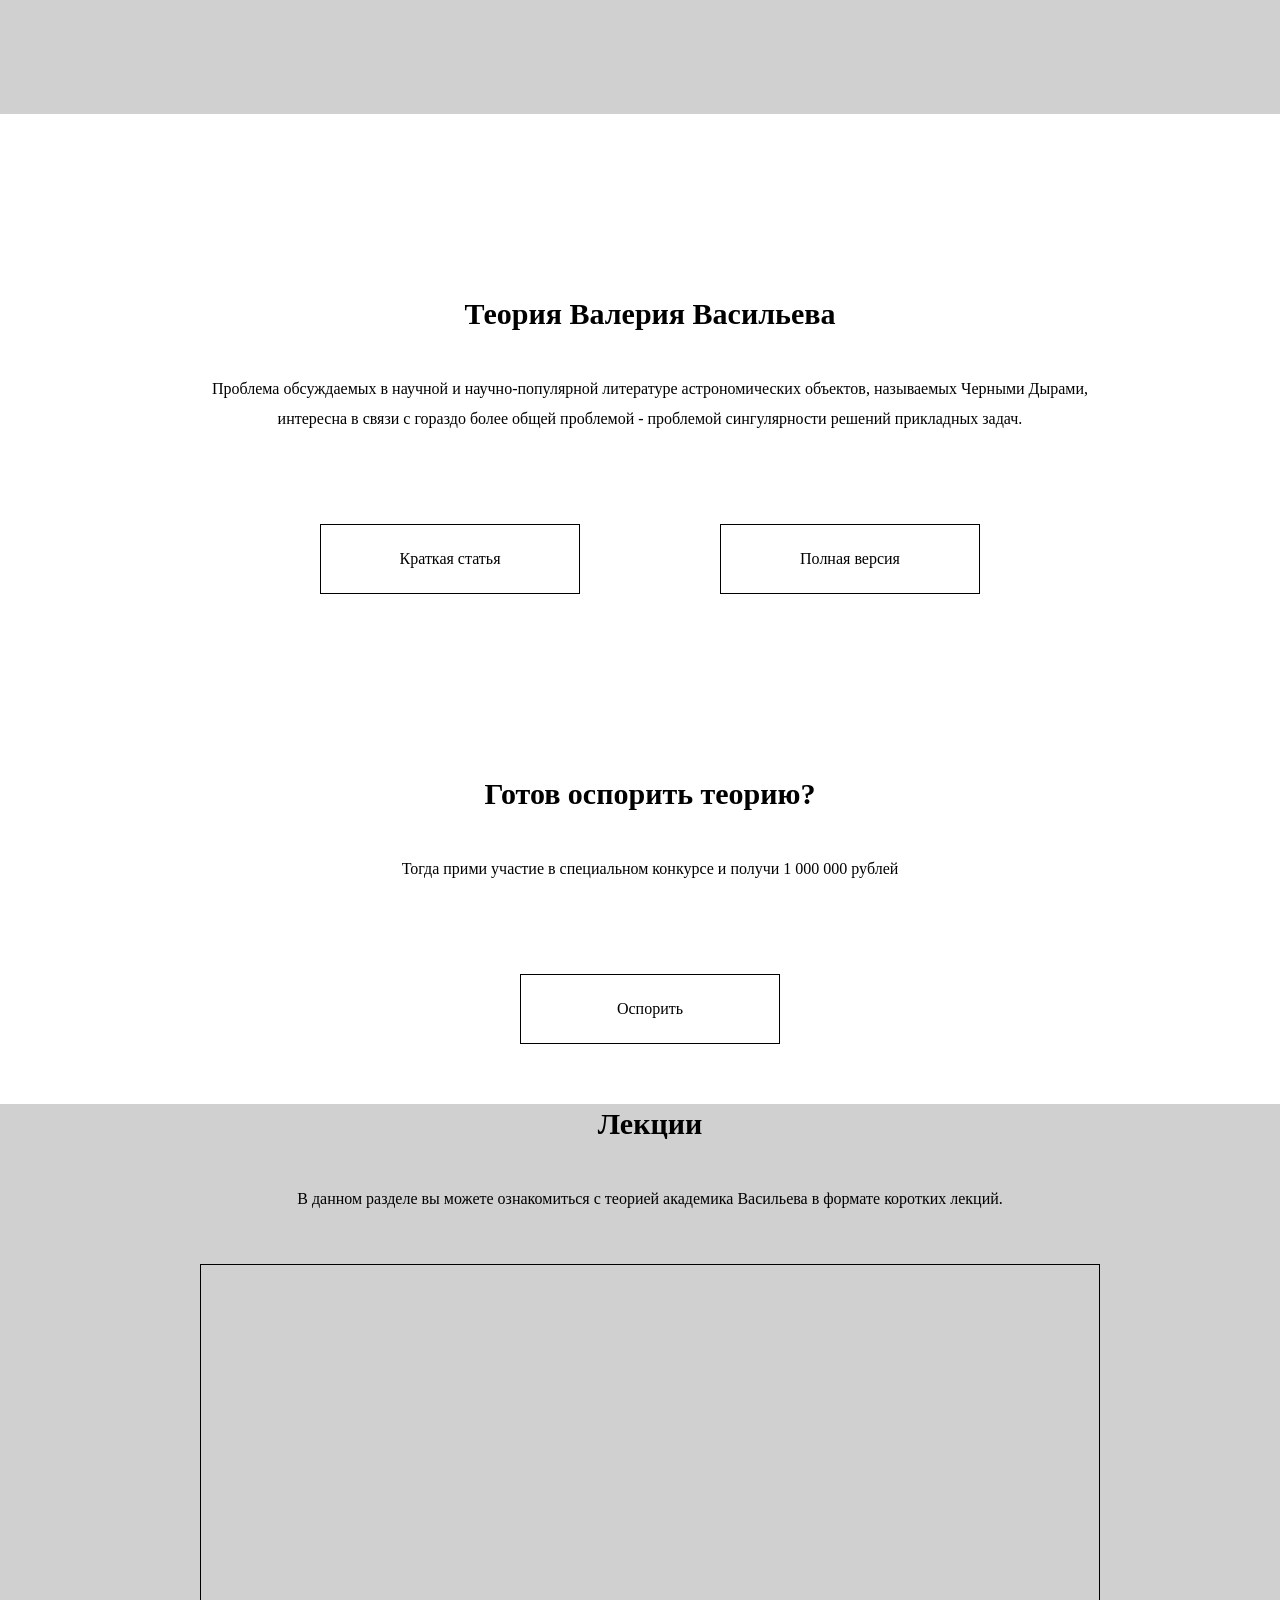
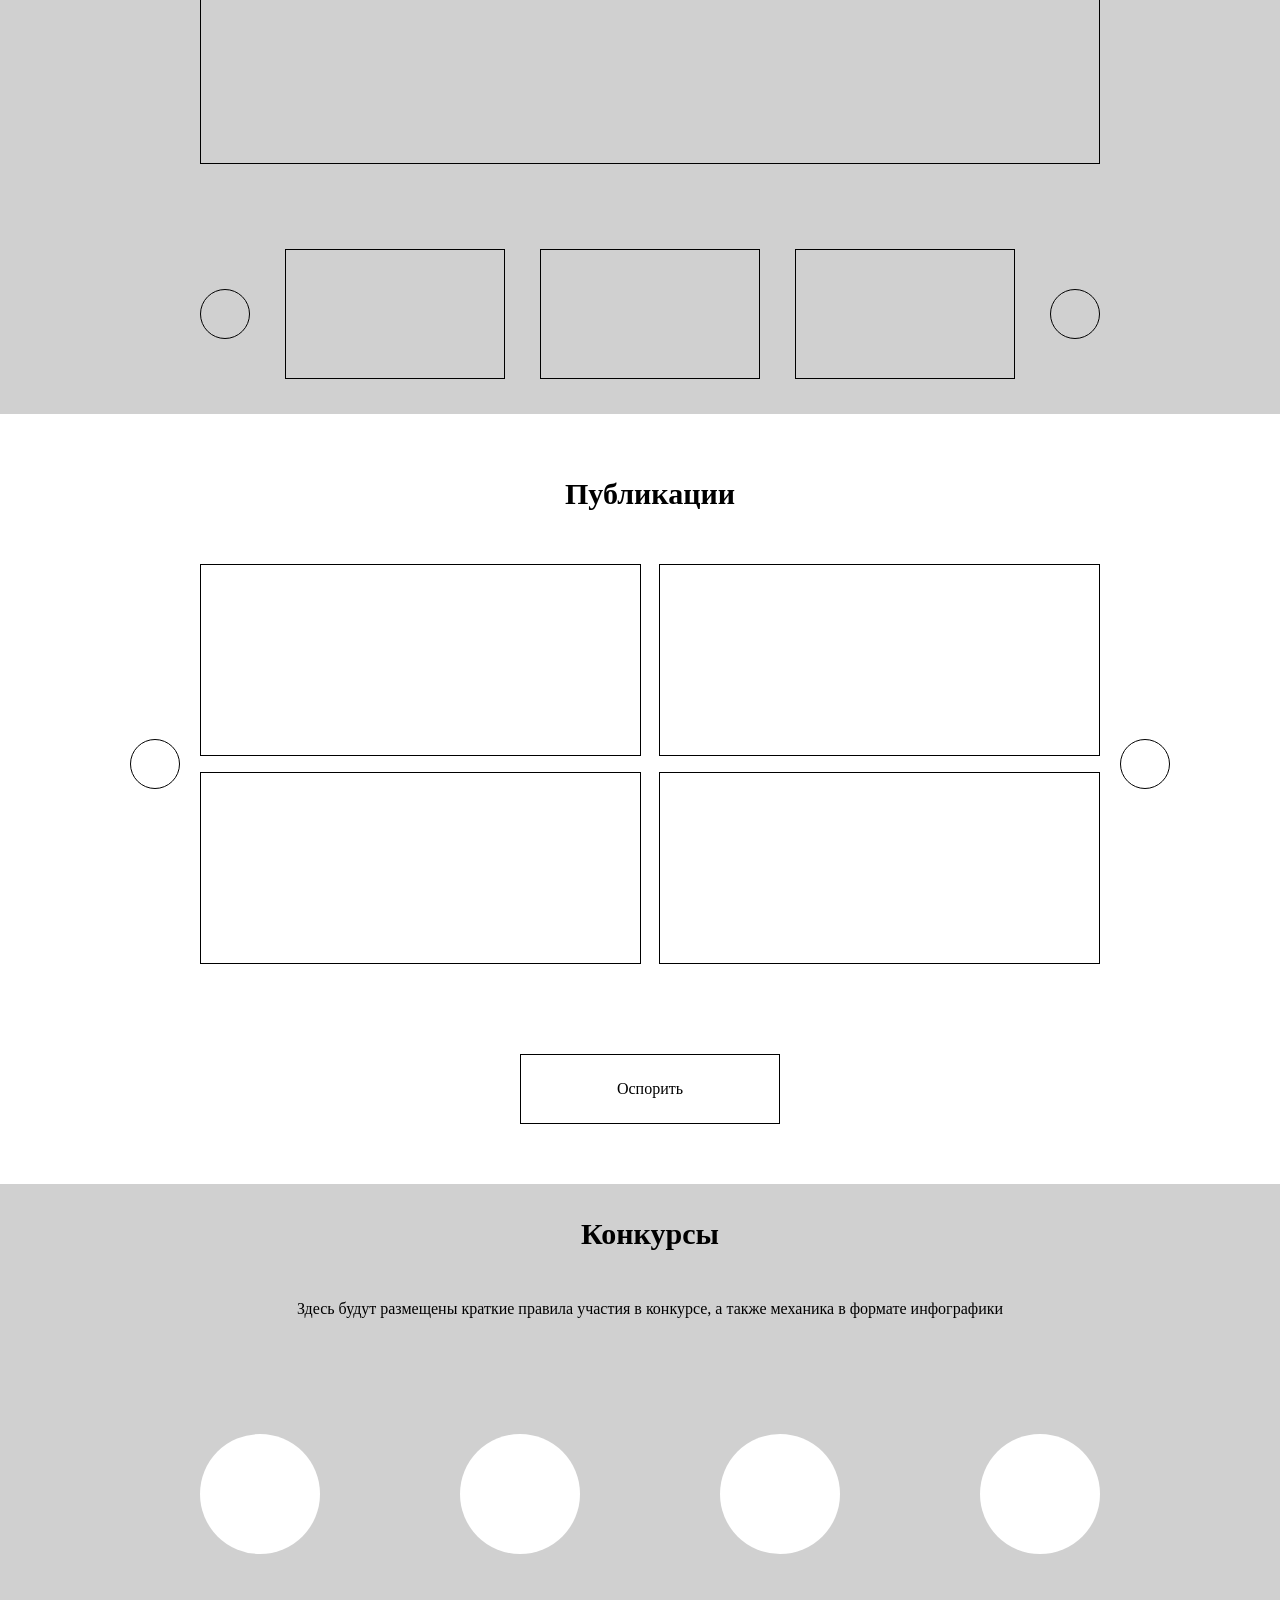
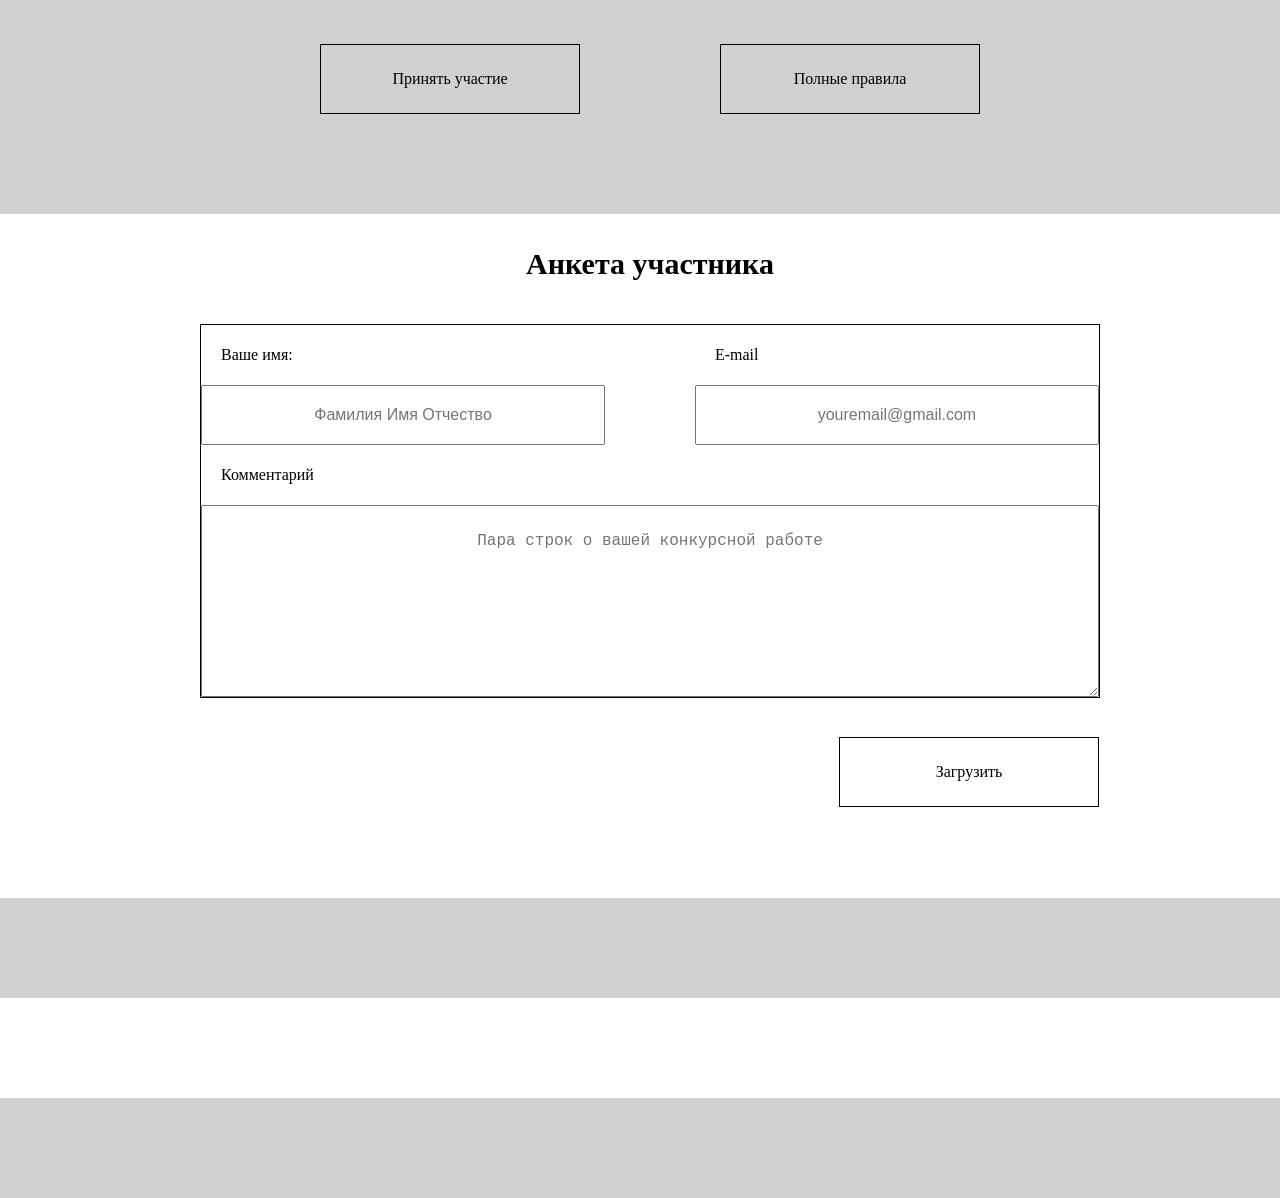
==== commit b0ab36e7: "1" ====
--- a/index.html
+++ b/index.html
@@ -3,7 +3,7 @@
 <head>
     <meta charset="utf-8">
     <meta name="viewport" content="width=device-width, initial-scale=1.0">
-    <title></title>
+    <title>Контртеория сингулярности</title>
     
     <link type="text/css" rel="stylesheet" href="index.less">
     <link type="text/css" rel="stylesheet" href="index.css">
@@ -147,7 +147,7 @@
     </section>
     <section class="main-wrapper mw-3-form">
         
-        <h3>Конкурсы</h3>
+        <h3>Анкета участника</h3>
         
         <form action="" method="get" class="mw-3-form__form">
             
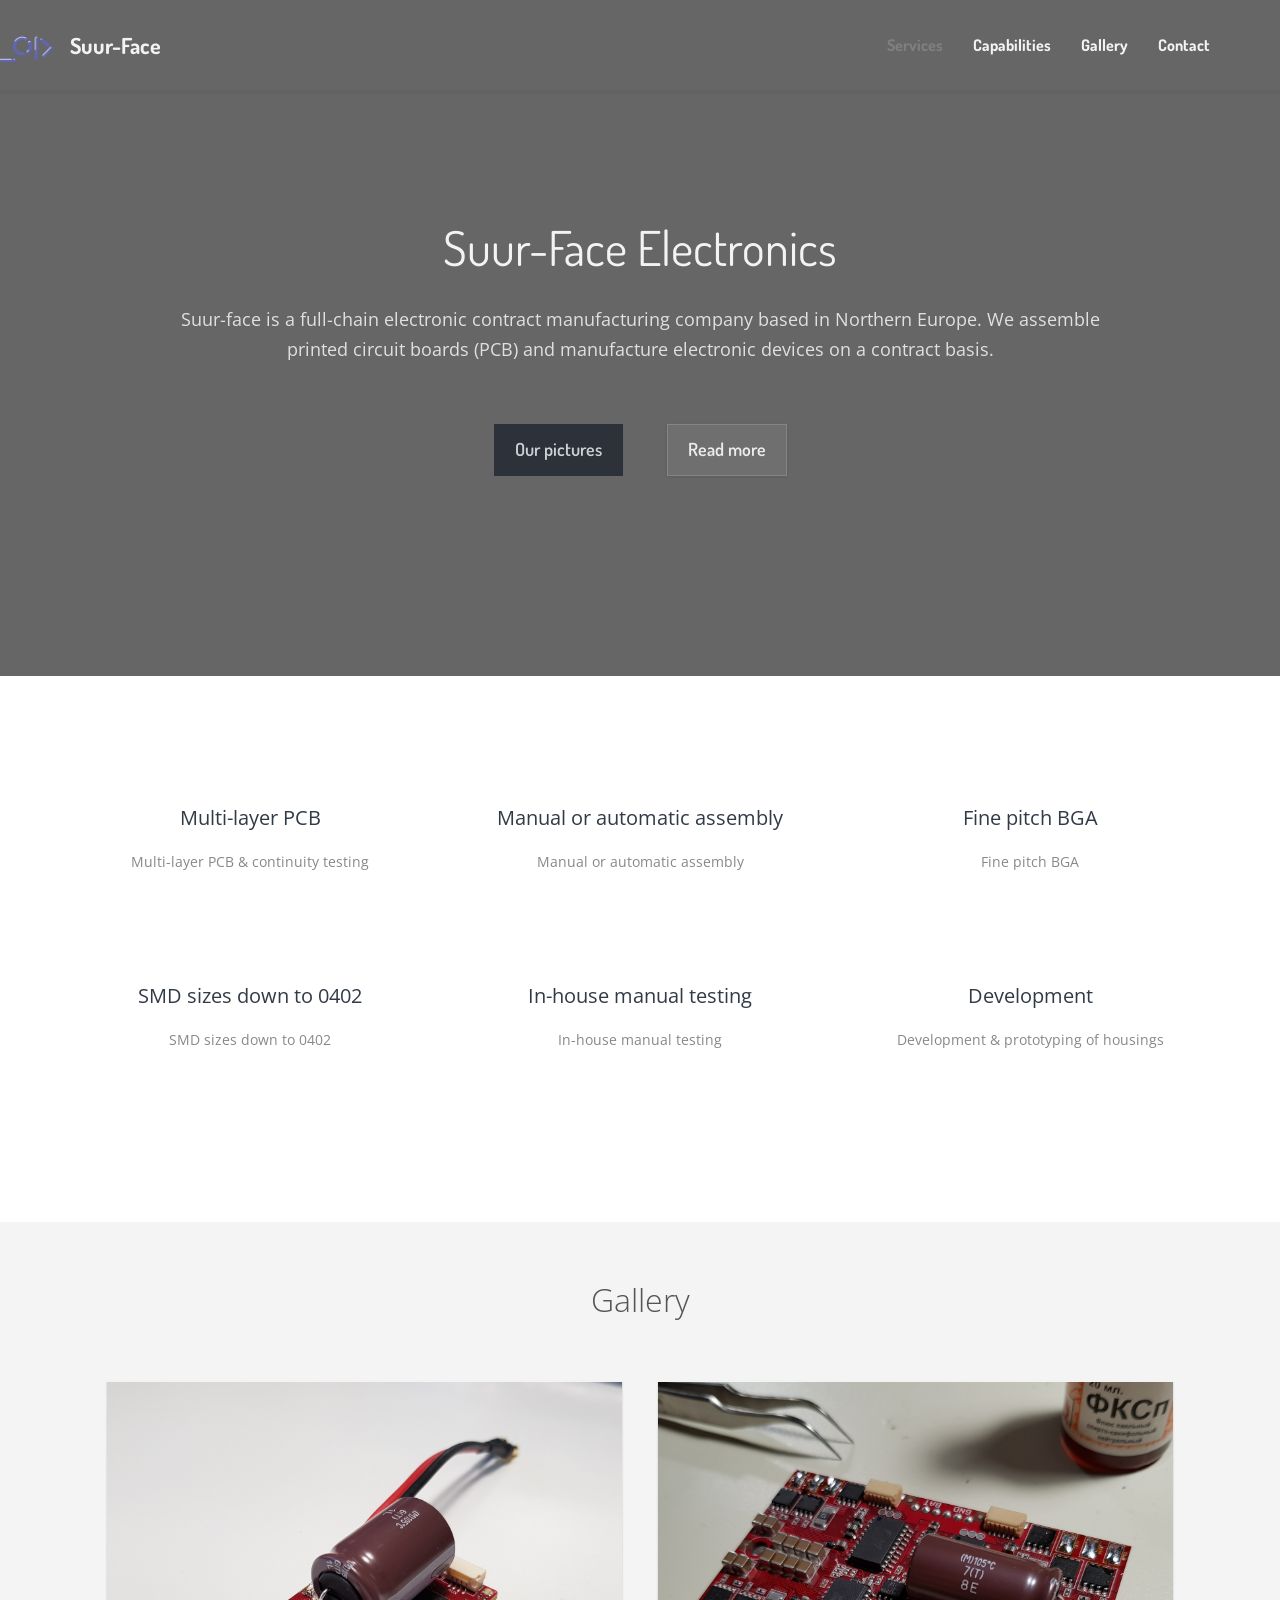
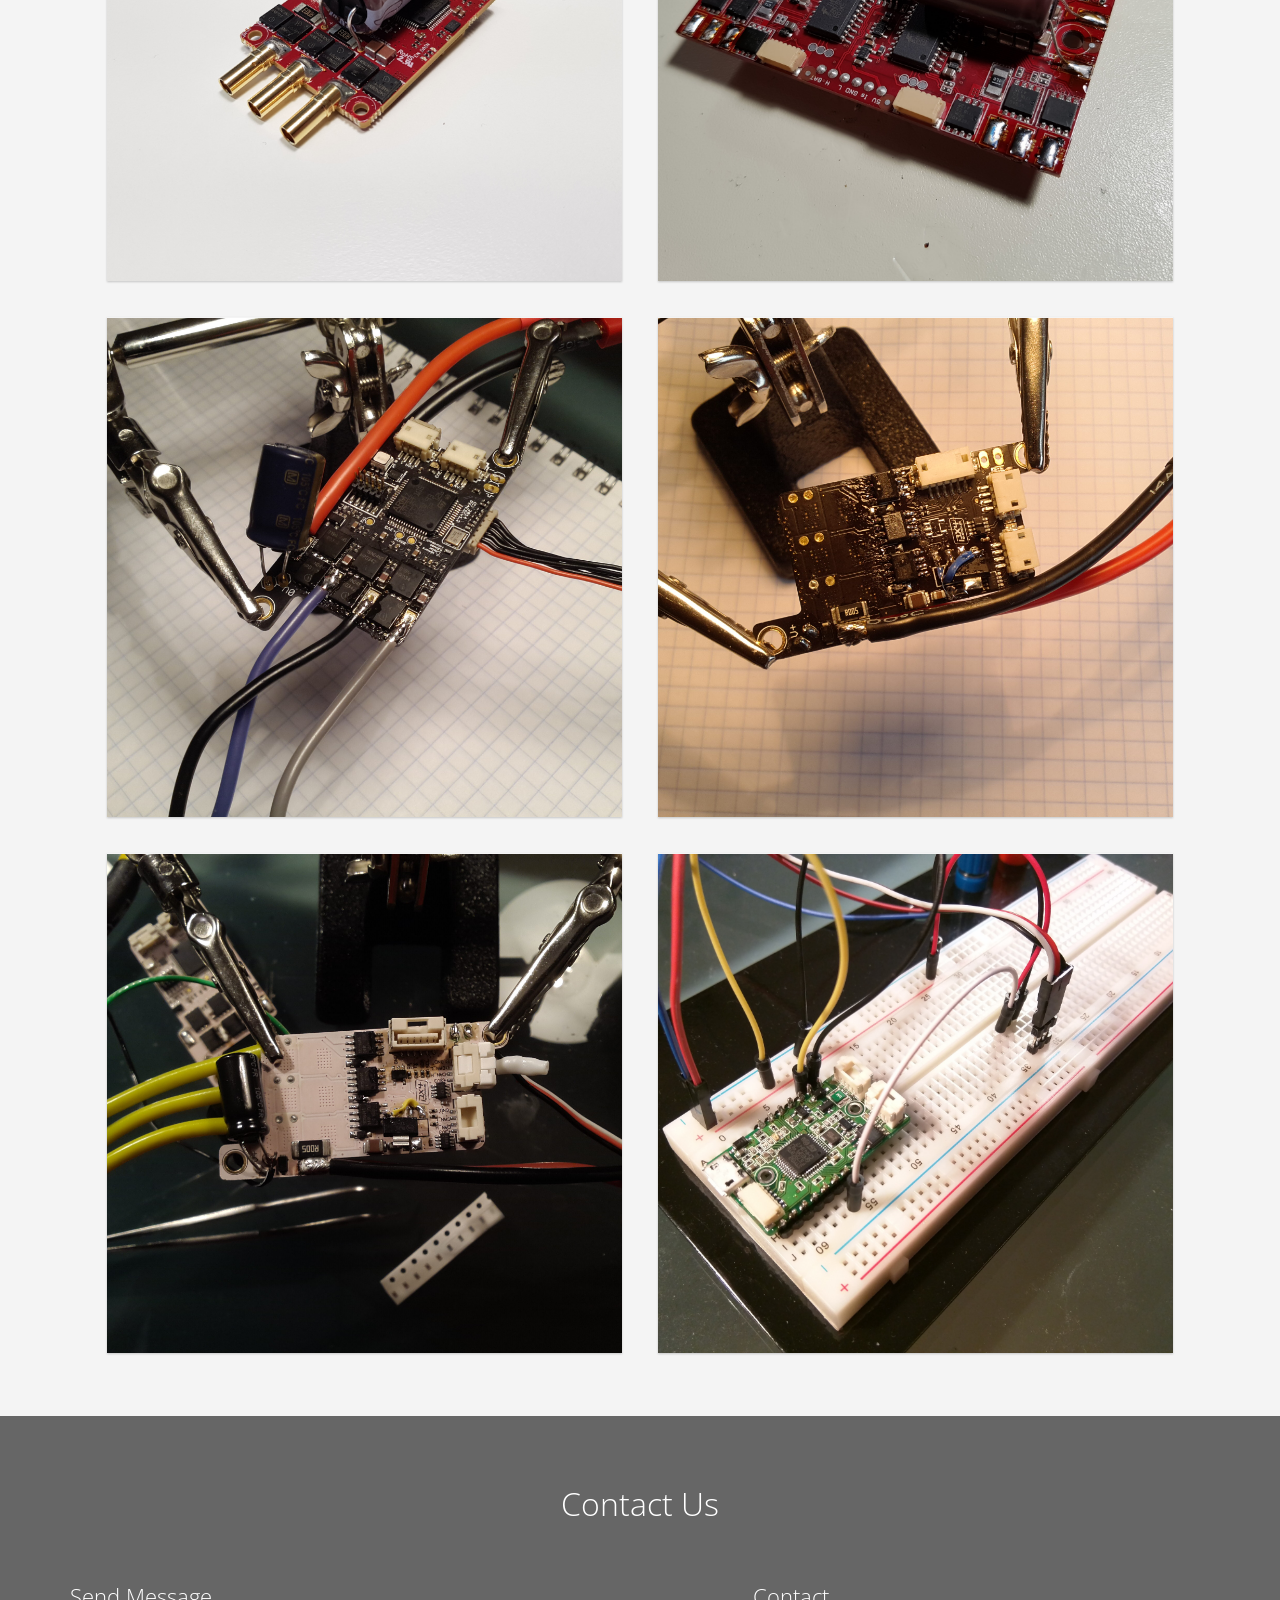
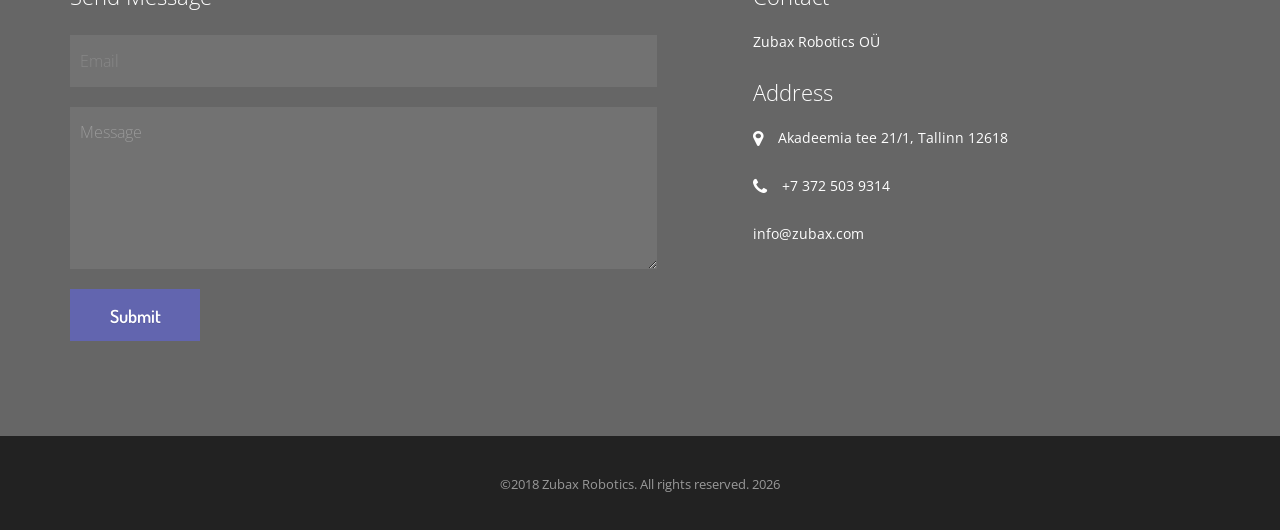
==== commit 96b08520: "1" ====
--- a/index.html
+++ b/index.html
@@ -1,174 +1,556 @@
 <!DOCTYPE html>
-<html lang="">
-<head>
-    <meta charset="utf-8">
-    <meta name="viewport" content="width=device-width, initial-scale=1.0">
-    <title>Контртеория сингулярности</title>
-    
-    <link type="text/css" rel="stylesheet" href="index.less">
-    <link type="text/css" rel="stylesheet" href="index.css">
-    
-</head>
-
-<body>
-    
-    <section class="main-wrapper">
-        
-        <span class="main-wrapper__up-menu">Биография</span>
-        <span class="main-wrapper__up-menu">Теория</span>
-        <span class="main-wrapper__up-menu">Лекции</span>
-        <span class="main-wrapper__up-menu">Публикации</span>
-        <span class="main-wrapper__up-menu">Конкурс</span>
-        <span class="main-wrapper__up-menu">Работы</span>
-        
-    </section>
-    <section class="main-wrapper mw-2">
-        
-        <h1>Сингулярность</h1>
-        <h3>Не имеет под собой оснований</h3>
-        
-        <h4>ГОТОВЫ ДОКАЗАТЬ ОБРАТНОЕ И ПОЛУЧИТЬ 1000000 РУБЛЕЙ?</h4>
-        <span class="main-wrapper__cta">ОСПОРИТЬ ТЕОРИЮ</span>
-        
-    </section>
-    <section class="main-wrapper mw-3-person">
-        
-        <div class="mw-3-person__photo"></div>
-        <div class="mw-3-person__discr">
-            
-            <h3>Валерий Витальевич Васильев</h3>
-            <p>Советский и российский ученый, академик РАН. Доктор технических наук, профессор, специалист в области строительной механики и механики твердого деформируемого тела, автор трудов по теории оболочек и проектированию конструкций из композитных материалов.</p>
-            <p>Подробнее</p>
-            
+<html lang="en">
+
+    <head>
+
+        <meta charset="utf-8">
+        <meta http-equiv="X-UA-Compatible" content="IE=edge">
+        <meta name="viewport" content="width=device-width, initial-scale=1">
+        <title>Suur-Face Electronics</title>
+
+        <!-- CSS -->
+        <link rel="stylesheet" href="http://fonts.googleapis.com/css?family=Open+Sans:300,400,600,700,800">
+        <link rel="stylesheet" href="http://fonts.googleapis.com/css?family=Dosis:300,400,500,600,700">
+        <link rel="stylesheet" href="assets/bootstrap/css/bootstrap.min.css">
+        <link rel="stylesheet" href="assets/font-awesome/css/font-awesome.min.css">
+        <link rel="stylesheet" href="assets/elegant-icons/css/elegant-icons.min.css">
+        <link rel="stylesheet" href="assets/ionicons/css/ionicons.min.css">
+        <link rel="stylesheet" href="assets/owl-carousel/owl.carousel.css">
+        <link rel="stylesheet" href="assets/owl-carousel/owl.theme.css">
+        <link rel="stylesheet" href="assets/cubeportfolio/css/cubeportfolio.min.css">
+        <link rel="stylesheet" href="assets/css/style.css">
+
+        <link rel="stylesheet" type="text/css" href="index.css">
+
+            <!--Colors-->
+            <!-- <link rel="stylesheet" type="text/css" href="assets/css/colors/red.css"> -->
+            <!-- <link rel="stylesheet" type="text/css" href="assets/css/colors/orange.css"> -->
+            <!-- <link rel="stylesheet" type="text/css" href="assets/css/colors/green.css"> -->
+            <!-- <link rel="stylesheet" type="text/css" href="assets/css/colors/lime.css"> -->
+            <!-- <link rel="stylesheet" type="text/css" href="assets/css/colors/brown.css"> -->
+            <!-- <link rel="stylesheet" type="text/css" href="assets/css/colors/blue.css"> -->
+            <!-- <link rel="stylesheet" type="text/css" href="assets/css/colors/yellow.css"> -->
+             <!-- <link rel="stylesheet" type="text/css" href="assets/css/colors/purple.css"> -->
+
+
+    <!-- HTML5 shim and Respond.js IE8 support of HTML5 elements and media queries -->
+        <!--[if lt IE 9]>
+            <script src="https://oss.maxcdn.com/libs/html5shiv/3.7.0/html5shiv.js"></script>
+            <script src="https://oss.maxcdn.com/libs/respond.js/1.4.2/respond.min.js"></script>
+        <![endif]-->
+
+
+    </head>
+
+    <body data-spy="scroll" data-offset="80">
+         <div class="navbar navbar-default navbar-fixed-top menu-top" role="navigation">
+            <div class="container">
+                <div class="navbar-header">
+
+                    <img class="navbar-brand__logo" src="logo.png">
+
+                    <button type="button" class="navbar-toggle" data-toggle="collapse" data-target=".navbar-collapse">
+                        <span class="sr-only">Toggle navigation</span>
+                        <span class="icon-bar"></span>
+                        <span class="icon-bar"></span>
+                        <span class="icon-bar"></span>
+                    </button>
+                    <a class="navbar-brand" href="#home">Suur-Face</a>
+                </div>
+                <div class="navbar-collapse collapse">
+                    <ul class="nav navbar-nav navbar-right">
+                        <li><a href="#home">Services</a></li>
+                        <li><a href="#features-section">Capabilities</a></li>
+                        <!-- <li><a href="#portfolio-section">Get in touch</a></li> -->
+                        <li><a href="#portfolio-section">Gallery</a></li>
+                        <li><a href="#contact-section">Contact</a></li>
+                    </ul>
+                </div> 
+            </div>
+        </div> 
+
+        <!-- Top content -->
+        <div id="home" class="parallax top-content" data-stellar-background-ratio="0.3">
+            <div class="inner-bg">
+                <div class="container">
+                    <div class="row">
+
+			<div class="col-md-10 col-md-offset-1 top-description">
+				
+				<h2 class="text-center">
+				Suur-Face Electronics</h2>
+				
+					
+		<p>Suur-face is a full-chain electronic contract manufacturing company based in Northern Europe. We assemble printed circuit boards (PCB) and manufacture electronic devices on a contract basis.</p>
+		                            <div class="top-button">
+                            	<a class="btn btn-top btn-lg" href="#portfolio-section">Our pictures</a>
+                            	<a class="btn btn-top-white btn-lg" href="#features-section">Read more</a>
+                            </div>
+	
+					</div>
+                            </div>
+	
+					</div>
+
+			
+				</div>
+			</div>
+
+        <!-- Features -->
+        <div id="features-section" class="features-container">
+	        <div class="container">
+	            <div class="row">
+	                <div class="col-sm-12 features">
+	                </div>
+	            </div>
+	            <div class="row">
+	                <div class="col-sm-4 features-box1">
+	                	<div class="icon">
+	                		<!-- <i class="icon ion-map"></i> -->
+	                	</div>
+	                    <h4>Multi-layer PCB</h4>
+	                    <p>
+
+	                    	Multi-layer PCB & continuity testing
+	                    
+                        </p>
+	                </div>
+	                <div class="col-sm-4 features-box2">
+	                	<div class="icon">
+	                		<i class="icon ion-paper-airplane"></i>
+	                	</div>
+	                    <h4>Manual or automatic assembly</h4>
+	                    <p>
+	                    	
+                            Manual or automatic assembly
+	                    
+                        </p>
+	                </div>
+	                <div class="col-sm-4 features-box3">
+	                	<div class="icon">
+	                		<i class="icon ion-clipboard"></i>
+	                	</div>
+	                    <h4>Fine pitch BGA</h4>
+	                    <p>
+	                    	
+                            Fine pitch BGA
+
+	                    </p>
+	                </div>
+	                <div class="col-sm-4 features-box4">
+	                	<div class="icon">
+	                		<i class="icon ion-earth"></i>
+	                	</div>
+	                    <h4>SMD sizes down to 0402</h4>
+	                    <p>
+	                    	
+                            SMD sizes down to 0402
+
+	                    </p>
+	                </div>
+	                <div class="col-sm-4 features-box5">
+	                	<div class="icon">
+	                		<i class="icon ion-flash-off"></i>
+	                	</div>
+	                    <h4>In-house manual testing</h4>
+	                    <p>
+	                    	
+                            In-house manual testing
+
+	                    </p>
+	                </div>
+	                <div class="col-sm-4 features-box6">
+	                	<div class="icon">
+	                		<i class="icon ion-levels"></i>
+	                	</div>
+	                    <h4>Development</h4>
+	                    <p>
+	                    	
+                            Development & prototyping of housings
+
+	                    </p>
+	                </div>
+
+	            </div>
+	        </div>
         </div>
         
-        <div class="mw-3-person__path">
-            
-            <h3>Научный путь</h3>
-            
-            <ul class="mw-3-person__path__points">
-                
-                <li></li>
-                <li></li>
-                <li></li>
-                <li></li>
-                <li></li>
-                <li></li>
-                
-            </ul>
-            
+        
+        <!-- Product -->
+        <!--
+        <div class="product-container product-bg1">
+	        <div class="container">
+	            <div class="row">
+
+                    	<div class="col-sm-10 col-sm-offset-1 col-md-10 col-md-offset-1 col-lg-10 col-lg-offset-1">
+                        	<div class="product">
+	                    <h3>More Features</h3>
+
+                        	<img src="assets/img/3.png" alt="">
+
+	                </div>
+
+	                </div>
+	            </div>
+	        </div>
         </div>
+        -->
+
+        <!-- Product -->
+        <div class="product-container product-bg2">
+	        <!-- <div class="container">
+	            <div class="row">
+
+				<div class="col-lg-6 col-sm-6">
+					<div class="productbox">
+						<div>
+	                		<i class="icon ion-erlenmeyer-flask"></i>
+						</div>
+						<h5>Lorem Ipsum</h5>
+Nulla fringilla dapibus nisieu accumsan arcu convallis tincidunt donec mauris libero laciniade mollis malesuade odio interdum. Integer sed magna vel velit dignissim luctus eu in urna. Dapibus egestas turpis. Praesent faucibus nisl sit amet nulla sollicitudin.
+					</div>
+					<div class="productbox">
+						<div>
+	                		<i class="icon ion-android-boat"></i>
+						</div>
+						<h5>Lorem Ipsum</h5>
+Nulla fringilla dapibus nisieu accumsan arcu convallis tincidunt donec mauris libero laciniade mollis malesuade odio interdum. Integer sed magna vel velit dignissim luctus eu in urna. Dapibus egestas turpis. Praesent faucibus nisl sit amet nulla sollicitudin.
+					</div>
+					<div class="productbox">
+						<div>
+	                		<i class="icon ion-android-archive"></i>
+						</div>
+						<h5>Lorem Ipsum</h5>
+Nulla fringilla dapibus nisieu accumsan arcu convallis tincidunt donec mauris libero laciniade mollis malesuade odio interdum. Integer sed magna vel velit dignissim luctus eu in urna. Dapibus egestas turpis. Praesent faucibus nisl sit amet nulla sollicitudin.
+					</div>
+				</div>
+				<div class="col-lg-6 col-sm-6">
+					<div class="productbox">
+						<div>
+	                		<i class="icon ion-ios-speedometer"></i>
+						</div>
+						<h5>Lorem Ipsum</h5>
+Nulla fringilla dapibus nisieu accumsan arcu convallis tincidunt donec mauris libero laciniade mollis malesuade odio interdum. Integer sed magna vel velit dignissim luctus eu in urna. Dapibus egestas turpis. Praesent faucibus nisl sit amet nulla sollicitudin.
+					</div>
+					<div class="productbox">
+						<div>
+	                		<i class="icon ion-pie-graph"></i>
+						</div>
+						<h5>Lorem Ipsum</h5>
+Nulla fringilla dapibus nisieu accumsan arcu convallis tincidunt donec mauris libero laciniade mollis malesuade odio interdum. Integer sed magna vel velit dignissim luctus eu in urna. Dapibus egestas turpis. Praesent faucibus nisl sit amet nulla sollicitudin.
+					</div>
+					<div class="productbox">
+						<div>
+	                		<i class="icon ion-trophy"></i>
+						</div>
+						<h5>Lorem Ipsum</h5>
+Nulla fringilla dapibus nisieu accumsan arcu convallis tincidunt donec mauris libero laciniade mollis malesuade odio interdum. Integer sed magna vel velit dignissim luctus eu in urna. Dapibus egestas turpis. Praesent faucibus nisl sit amet nulla sollicitudin.
+					</div>
+				</div>
+			</div>
+		</div>-->
+
+        <div id="portfolio-section" class="portfolio-container">
+	        <div class="container">
+	            <div class="row">
+	                <div class="col-sm-12 portfolio">
+
+	                    <h3>Gallery</h3>
+	                    <p></p>
+
+	            </div>
+	            </div>
+
+
+
+    <div class="cbp-panel">
+
+        <!-- <div id="filters-container" class="cbp-l-filters-work">
+            <div data-filter="*" class="cbp-filter-item-active cbp-filter-item">
+                show all
+            </div>
+            <div data-filter=".identity" class="cbp-filter-item">
+                identity 
+            </div>
+            <div data-filter=".web-design" class="cbp-filter-item">
+                web design 
+            </div>
+            <div data-filter=".graphic" class="cbp-filter-item">
+                graphic 
+            </div>
+            <div data-filter=".logos" class="cbp-filter-item">
+                logo 
+            </div>
+        </div> -->
+
+        <div id="grid-container" class="cbp cbp-l-grid-work">
+            <div class="cbp-item img-0-fuck identity">
+                <a href="ajax/project1.html" class="cbp-caption cbp-singlePage">
+                    <div class="cbp-caption-defaultWrap">
+									<img src="assets/img/portfolio/1a.jpg" alt="">
+                    </div>
+                    <div class="cbp-caption-activeWrap"></div>
+                </a><br>
+                <div class="cbp-l-grid-work-desc"></div>
+            </div>
+            <div class="cbp-item img-1-fuck web-design logos">
+                <a href="ajax/project2.html" class="cbp-caption cbp-singlePage">
+                    <div class="cbp-caption-defaultWrap">
+									<img src="assets/img/portfolio/2a.jpg" alt="">
+                    </div>
+                    <div class="cbp-caption-activeWrap"></div>
+                </a><br>
+                <div class="cbp-l-grid-work-desc"></div>
+            </div>
+            <div class="cbp-item img-2-fuck graphic logos">
+                <a href="ajax/project3.html" class="cbp-caption cbp-singlePage">
+                    <div class="cbp-caption-defaultWrap">
+									<img src="assets/img/portfolio/3a.jpg" alt="">
+                    </div>
+                    <div class="cbp-caption-activeWrap"></div>
+                </a><br>
+                <div class="cbp-l-grid-work-desc"></div>
+            </div>
+            <div class="cbp-item img-3-fuck web-design graphic">
+                <a href="ajax/project4.html" class="cbp-caption cbp-singlePage">
+                    <div class="cbp-caption-defaultWrap">
+									<img src="assets/img/portfolio/4a.jpg" alt="">
+                    </div>
+                    <div class="cbp-caption-activeWrap"></div>
+                </a><br>
+                <div class="cbp-l-grid-work-desc"></div>
+            </div>
+            <div class="cbp-item img-4-fuck identity web-design">
+                <a href="ajax/project5.html" class="cbp-caption cbp-singlePage">
+                    <div class="cbp-caption-defaultWrap">
+									<img src="assets/img/portfolio/5a.jpg" alt="">
+                    </div>
+                    <div class="cbp-caption-activeWrap"></div>
+                </a><br>
+                <div class="cbp-l-grid-work-desc"></div>
+            </div>
+            <div class="cbp-item img-5-fuck identity web-design">
+                <a href="ajax/project6.html" class="cbp-caption cbp-singlePage">
+                    <div class="cbp-caption-defaultWrap">
+									<img src="assets/img/portfolio/6a.jpg" alt="">
+
+                    </div>
+                    <div class="cbp-caption-activeWrap"></div>
+                </a><br>
+                <div class="cbp-l-grid-work-desc"></div>
+            </div>
+        </div>
+
+        <!--<div id="loadMore-container" class="cbp-l-loadMore-button">
+            <a href="ajax/loadMore.html" class="cbp-l-loadMore-link">
+                <span class="cbp-l-loadMore-defaultText">load more</span>
+                <span class="cbp-l-loadMore-loadingText">loading...</span>
+                <span class="cbp-l-loadMore-noMoreLoading">no more works</span>
+            </a>
+        </div> -->
+
+    </div>
+
+
+			</div>
+		</div>
+	</div>
+
+
+        <!-- Callaction -->
+
+        <!-- <div id="callaction-container" class="callaction-container">
+            <div class="inner-callaction">
+	        <div class="container">
+            <div class="row">
+    <h4>Quisque aliquam odio eu magna sodales, vel interdum erat suscipit. </br>Mauris ut porttitor tellus.</h4>
+<a href="#" class="btn btn-top-white btn-lg">Call To Action</a>
+</div>
+</div>
+</div>
+</div> -->
+
+        <!-- Pricing -->
+
+        <!--<div id="pricing-section" class="pricing-container">
+	        <div class="container">
+	            <div class="row">
+	                <div class="col-sm-12 pricing">
+	                    <h3>Choose the package</h3>
+	                    <p>Class aptent taciti sociosqu ad litora torquent per conubia nostra, per inceptos himenaeos.</p>
+				</div>
+			</div>
+			<div class="row">
+				<div class="col-md-4 toLeft">
+					<div class="price-column">
+						<h2>Standard</h2>
+						<h3><span>From</span> $45<span>.99 per month</span></h3>
+						<ul>
+							<li>Vestibulum est magna</li>
+							<li>Mauris auctor massa libero</li>
+							<li>Praesent magna tortor</li>
+							<li>Cras et fermentum massa</li>
+						<li><button type="button" class="btn btn-top btn-lg">Purchase</button></li>
+						</ul>
+					</div>
+				</div>
+				<div class="col-md-4 toIn">
+					<div class="price-column large">
+						<h2>Premium</h2>
+						<h3><span>From</span> $75<span>.00 per month</span></h3>
+						<ul>
+							<li>Vestibulum est magna</li>
+							<li>Mauris auctor massa libero</li>
+							<li>Praesent magna tortor</li>
+							<li>Cras et fermentum massa</li>
+						<li><button type="button" class="btn btn-top btn-lg">Purchase</button></li>
+						</ul>
+					</div>
+				</div>
+				<div class="col-md-4 toRight">
+					<div class="price-column">
+						<h2>Ultimate</h2>
+						<h3><span>From</span> $99<span>.99 per month</span></h3>
+						<ul>
+							<li>Vestibulum est magna</li>
+							<li>Mauris auctor massa libero</li>
+							<li>Praesent magna tortor</li>
+							<li>Cras et fermentum massa</li>
+						<li><button type="button" class="btn btn-top btn-lg">Purchase</button></li>
+						</ul>
+
+					</div>
+				</div>
+			</div>
+			
+					</div>
+	
+		</div> -->
+
+
+   
+                <!-- Testimonials -->
+        <!--<div class="container">
+            <div class="row">
+                <div class="col-sm-12 testimonials">
+                    <h3>What our customers have to say...</h3>
+
+                    <div class="col-md-12 text-center">
+                        <div id="testimonial-carousel" class="owl-carousel owl-spaced">
+                            <div>
+									<img src="assets/img/testimonials/1.jpg" alt="" class="img-responsive img-thumbnail" />
+
+                                <h4>
+                                    Pellentesque sit amet augue a mi luctus laoreet ut nec velit. Morbi in fermentum elit. Curabitur pellentesque neque eget diam posuere porta. Aliquam imperdiet nulla id scelerisque auctor. Proin egestas mauris vel arcu bibendum ornare. 
+                                </h4>
+                                <p>-Diana Rosswert</p>
+                            </div>
+                            <div>
+									<img src="assets/img/testimonials/2.jpg" alt="" class="img-responsive img-thumbnail" />
+
+                                <h4>
+                                    Pellentesque sit amet augue a mi luctus laoreet ut nec velit. Morbi in fermentum elit. Curabitur pellentesque neque eget diam posuere porta. Aliquam imperdiet nulla id scelerisque auctor. Proin egestas mauris vel arcu bibendum ornare. 
+                                </h4>
+                                <p>-Diana Rosswert</p>
+                            </div>
+                            <div>
+									<img src="assets/img/testimonials/3.jpg" alt="" class="img-responsive img-thumbnail" />
+
+                                <h4>
+                                    Pellentesque sit amet augue a mi luctus laoreet ut nec velit. Morbi in fermentum elit. Curabitur pellentesque neque eget diam posuere porta. Aliquam imperdiet nulla id scelerisque auctor. Proin egestas mauris vel arcu bibendum ornare. 
+                                </h4>
+                                <p>-Diana Rosswert</p>
+                            </div>
+                        </div>
+                    </div>
+                </div>
+            </div>
+            </div> -->
+
+
+        <!-- Contact us -->
+        <div id="contact-section" class="contact-container">
+
+            <div class="inner-contact">
+        <div class="container">
+            <div class="row">
+                <div class="col-sm-12 contact">
+                    <h3>Contact Us</h3>
+                    <p></p>
+                </div>
+            </div>
+            <div class="row">
+                <div class="col-sm-7 form-group contact-form">
+                    <h4>Send Message</h4>
+                    <form method="post" action="">
+                        <input type="text" name="email" placeholder="Email" class="form-control contact-email">
+                        <input type="hidden" value="Ord" name="subject" placeholder="Subject" class="form-control contact-subject">
+                        <textarea name="message" class="form-control" placeholder="Message"></textarea>
+                        <button class="btn btn-contact">Submit</button>
+
+                        <span class="go-mail"></span>
+
+                    </form>
+                </div>
+                <div class="col-sm-5 contact-address contact-about">
+                    <h4>Contact</h4>
+                    <p>Zubax Robotics OÜ</p>
+                    <h4>Address</h4>
+                    <p><i class="fa fa-map-marker"></i>Akadeemia tee 21/1, Tallinn 12618</p>
+                    <p><i class="fa fa-phone"></i>+7 372 503 9314<br><br>info@zubax.com</p>
+
+                </div>
+            </div>
+          </div>
+        </div>
+        </div>
+
         
-        <article class="mw-3-person__text"></article>
+	<!-- footer -->
+	<!-- <div id="footer">
+	<h3>Follow Us!</h3>
+	<p>Class aptent taciti sociosqu ad litora torquent per conubia nostra, per inceptos himenaeos. Suspendisse suscipit tellus vitae tellus porta rutrum. Aliquam imperdiet nulla id scelerisque auctor.</p>
+	<div class="follow-us">
+                        <a href="#" class="social-icon"><i class="fa fa-facebook"></i></a>
+                        <a href="#" class="social-icon"><i class="fa fa-twitter"></i></a>
+                        <a href="#" class="social-icon"><i class="fa fa-linkedin"></i></a>
+                        <a href="#" class="social-icon"><i class="fa fa-pinterest"></i></a>
+                        <a href="#" class="social-icon"><i class="fa fa-google-plus"></i></a>
+		</div>
+	</div> -->
+	<!-- footer 2 -->
+	<div id="footer2">
+		<div class="container">
+			<div class="row">
+				<div class="col-sm-12">
+				<div class="copyright">&copy;2018 Zubax Robotics. All rights reserved.
+							<script type="text/javascript">
+							//<![CDATA[
+								var d = new Date()
+								document.write(d.getFullYear())
+								//]]>
+								</script>
+							<a href="http://themebootstrap.net/"></a>
+						</div>
+						</div>
+					</div>
+				</div>
+					</div>
         
-    </section>
-    <section class="main-wrapper mw-3-ther">
-        
-        <h3>Теория Валерия Васильева</h3>
-        <p>Проблема обсуждаемых в научной и научно-популярной литературе астрономических объектов, называемых Черными Дырами, интересна в связи с гораздо более общей проблемой - проблемой сингулярности решений прикладных задач.</p>
-        
-        <div class="mw-3-ther__btns">
-            
-            <span>Краткая статья</span><span>Полная версия</span>
-            
-        </div>
-        
-        <h3>Готов оспорить теорию?</h3>
-        <p>Тогда прими участие в специальном конкурсе и получи 1 000 000 рублей</p>
-        
-        <div class="mw-3-ther__btns mw-3-ther__btns-2">
-            
-            <span>Оспорить</span>
-            
-        </div>
-        
-    </section>
-    <section class="main-wrapper mw-3-lecc">
-        
-        <h3>Лекции</h3>
-        <p>В данном разделе вы можете ознакомиться с теорией академика Васильева в формате коротких лекций.</p>
-        
-        <div class="mw-3-lecc__main-video"></div>
-        
-        <div class="mw-3-lecc__catalog-video">
-            
-            <span></span>
-            <div></div>
-            <div></div>
-            <div></div>
-            <span></span>
-            
-        </div>
-        
-    </section>
-    <section class="main-wrapper mw-3-public">
-        
-        <h3>Публикации</h3>
-        
-        <div class="mw-3-lecc__catalog-video mw-3-lecc__catalog-video-2">
-            
-            <span></span>
-            <div></div>
-            <div></div>
-            <div></div>
-            <div></div>
-            <span></span>
-            
-        </div>
-        
-        <div class="mw-3-ther__btns mw-3-ther__btns-2">
-            
-            <span>Оспорить</span>
-            
-        </div>
-        
-    </section>
-    <section class="main-wrapper mw-3-conc">
-        
-        <h3>Конкурсы</h3>
-        <p>Здесь будут размещены краткие правила участия в конкурсе, а также механика в формате инфографики</p>
-        
-        <ul class="mw-3-person__path__points">
-                
-            <li class="mw-3-person__path__points__li"></li>
-            <li class="mw-3-person__path__points__li"></li>
-            <li class="mw-3-person__path__points__li"></li>
-            <li class="mw-3-person__path__points__li"></li>
-                
-        </ul>
-        
-        <div class="mw-3-ther__btns mw-3-ther__btns-3">
-            
-            <span>Принять участие</span>
-            <span>Полные правила</span>
-            
-        </div>
-        
-    </section>
-    <section class="main-wrapper mw-3-form">
-        
-        <h3>Анкета участника</h3>
-        
-        <form action="" method="get" class="mw-3-form__form">
-            
-            <label for="bio">Ваше имя:</label>
-            <label for="mail">E-mail</label>
-            <input placeholder="Фамилия Имя Отчество" id="bio" type="text">
-            <input placeholder="youremail@gmail.com" id="mail" type="text">
-            
-            <label for="">Комментарий</label>
-            
-            <textarea placeholder="Пара строк о вашей конкурсной работе" rows="5"></textarea>
-            <span>Загрузить</span>
-            
-        </form>
-        
-    </section>
-    <section class="main-wrapper"></section>
-    <section class="main-wrapper"></section>
-    <section class="main-wrapper"></section>
-    
-    <script type="text/javascript" src="index.js"></script>
-    
-</body>
-</html>+        <!-- Javascript -->
+        <script src="assets/js/jquery-1.10.2.min.js"></script>
+        <script src="assets/bootstrap/js/bootstrap.min.js"></script>
+        <script src="assets/js/retina-1.1.0.min.js"></script>
+        <script src="assets/js/jquery.easing.1.3.min.js"></script>
+        <script src="assets/js/jquery.stellar.min.js" type="text/javascript"></script>
+        <script src="assets/owl-carousel/owl.carousel.min.js"></script>
+        <script src="assets/cubeportfolio/js/jquery.cubeportfolio.min.js"></script>
+        <script src="assets/js/cube.js"></script>
+        <script src="assets/js/script.js"></script>
+        <script src="assets/js/main.js"></script>
+
+
+    </body>
+
+</html>
+
--- a/assets/elegant-icons/css/elegant-icons.min.css
+++ b/assets/elegant-icons/css/elegant-icons.min.css
@@ -0,0 +1 @@
+@font-face{font-family:ElegantIcons;src:url(../fonts/ElegantIcons.eot);src:url(../fonts/ElegantIcons.eot?#iefix) format('embedded-opentype'),url(../fonts/ElegantIcons.woff) format('woff'),url(../fonts/ElegantIcons.ttf) format('truetype'),url(../fonts/ElegantIcons.svg#ElegantIcons) format('svg');font-weight:400;font-style:normal}[data-icon]:before{font-family:ElegantIcons;content:attr(data-icon);speak:none;font-weight:400;font-variant:normal;text-transform:none;line-height:1;-webkit-font-smoothing:antialiased;-moz-osx-font-smoothing:grayscale}.arrow-up-down,.arrow_back,.arrow_carrot-2down,.arrow_carrot-2down_alt2,.arrow_carrot-2dwnn_alt,.arrow_carrot-2left,.arrow_carrot-2left_alt,.arrow_carrot-2left_alt2,.arrow_carrot-2right,.arrow_carrot-2right_alt,.arrow_carrot-2right_alt2,.arrow_carrot-2up,.arrow_carrot-2up_alt,.arrow_carrot-2up_alt2,.arrow_carrot-down,.arrow_carrot-down_alt,.arrow_carrot-down_alt2,.arrow_carrot-left,.arrow_carrot-left_alt,.arrow_carrot-left_alt2,.arrow_carrot-right,.arrow_carrot-right_alt,.arrow_carrot-right_alt2,.arrow_carrot-up,.arrow_carrot-up_alt2,.arrow_carrot_up_alt,.arrow_condense,.arrow_condense_alt,.arrow_down,.arrow_down_alt,.arrow_expand,.arrow_expand_alt,.arrow_expand_alt2,.arrow_expand_alt3,.arrow_left,.arrow_left-down,.arrow_left-down_alt,.arrow_left-right,.arrow_left-right_alt,.arrow_left-up,.arrow_left-up_alt,.arrow_left_alt,.arrow_move,.arrow_right,.arrow_right-down,.arrow_right-down_alt,.arrow_right-up,.arrow_right-up_alt,.arrow_right_alt,.arrow_triangle-down,.arrow_triangle-down_alt,.arrow_triangle-down_alt2,.arrow_triangle-left,.arrow_triangle-left_alt,.arrow_triangle-left_alt2,.arrow_triangle-right,.arrow_triangle-right_alt,.arrow_triangle-right_alt2,.arrow_triangle-up,.arrow_triangle-up_alt,.arrow_triangle-up_alt2,.arrow_up,.arrow_up-down_alt,.arrow_up_alt,.icon_adjust-horiz,.icon_adjust-vert,.icon_archive,.icon_archive_alt,.icon_bag,.icon_bag_alt,.icon_balance,.icon_blocked,.icon_book,.icon_book_alt,.icon_box-checked,.icon_box-empty,.icon_box-selected,.icon_briefcase,.icon_briefcase_alt,.icon_building,.icon_building_alt,.icon_calculator_alt,.icon_calendar,.icon_calulator,.icon_camera,.icon_camera_alt,.icon_cart,.icon_cart_alt,.icon_chat,.icon_chat_alt,.icon_check,.icon_check_alt,.icon_check_alt2,.icon_circle-empty,.icon_circle-slelected,.icon_clipboard,.icon_clock,.icon_clock_alt,.icon_close,.icon_close_alt,.icon_close_alt2,.icon_cloud,.icon_cloud-download,.icon_cloud-download_alt,.icon_cloud-upload,.icon_cloud-upload_alt,.icon_cloud_alt,.icon_cog,.icon_cogs,.icon_comment,.icon_comment_alt,.icon_compass,.icon_compass_alt,.icon_cone,.icon_cone_alt,.icon_contacts,.icon_contacts_alt,.icon_creditcard,.icon_currency,.icon_currency_alt,.icon_cursor,.icon_cursor_alt,.icon_datareport,.icon_datareport_alt,.icon_desktop,.icon_dislike,.icon_dislike_alt,.icon_document,.icon_document_alt,.icon_documents,.icon_documents_alt,.icon_download,.icon_drawer,.icon_drawer_alt,.icon_drive,.icon_drive_alt,.icon_easel,.icon_easel_alt,.icon_error-circle,.icon_error-circle_alt,.icon_error-oct,.icon_error-oct_alt,.icon_error-triangle,.icon_error-triangle_alt,.icon_film,.icon_floppy,.icon_floppy_alt,.icon_flowchart,.icon_flowchart_alt,.icon_folder,.icon_folder-add,.icon_folder-add_alt,.icon_folder-alt,.icon_folder-open,.icon_folder-open_alt,.icon_folder_download,.icon_folder_upload,.icon_genius,.icon_gift,.icon_gift_alt,.icon_globe,.icon_globe-2,.icon_globe_alt,.icon_grid-2x2,.icon_grid-3x3,.icon_group,.icon_headphones,.icon_heart,.icon_heart_alt,.icon_hourglass,.icon_house,.icon_house_alt,.icon_id,.icon_id-2,.icon_id-2_alt,.icon_id_alt,.icon_image,.icon_images,.icon_info,.icon_info_alt,.icon_key,.icon_key_alt,.icon_laptop,.icon_lifesaver,.icon_lightbulb,.icon_lightbulb_alt,.icon_like,.icon_like_alt,.icon_link,.icon_link_alt,.icon_loading,.icon_lock,.icon_lock-open,.icon_lock-open_alt,.icon_lock_alt,.icon_mail,.icon_mail_alt,.icon_map,.icon_map_alt,.icon_menu,.icon_menu-circle_alt,.icon_menu-circle_alt2,.icon_menu-square_alt,.icon_menu-square_alt2,.icon_mic,.icon_mic_alt,.icon_minus-06,.icon_minus-box,.icon_minus_alt,.icon_minus_alt2,.icon_mobile,.icon_mug,.icon_mug_alt,.icon_music,.icon_ol,.icon_paperclip,.icon_pause,.icon_pause_alt,.icon_pause_alt2,.icon_pencil,.icon_pencil-edit,.icon_pencil-edit_alt,.icon_pencil_alt,.icon_pens,.icon_pens_alt,.icon_percent,.icon_percent_alt,.icon_phone,.icon_piechart,.icon_pin,.icon_pin_alt,.icon_plus,.icon_plus-box,.icon_plus_alt,.icon_plus_alt2,.icon_printer,.icon_printer-alt,.icon_profile,.icon_pushpin,.icon_pushpin_alt,.icon_puzzle,.icon_puzzle_alt,.icon_question,.icon_question_alt,.icon_question_alt2,.icon_quotations,.icon_quotations_alt,.icon_quotations_alt2,.icon_refresh,.icon_ribbon,.icon_ribbon_alt,.icon_rook,.icon_search,.icon_search-2,.icon_search_alt,.icon_shield,.icon_shield_alt,.icon_star,.icon_star-half,.icon_star-half_alt,.icon_star_alt,.icon_stop,.icon_stop_alt,.icon_stop_alt2,.icon_table,.icon_tablet,.icon_tag,.icon_tag_alt,.icon_tags,.icon_tags_alt,.icon_target,.icon_tool,.icon_toolbox,.icon_toolbox_alt,.icon_tools,.icon_trash,.icon_trash_alt,.icon_ul,.icon_upload,.icon_vol-mute,.icon_vol-mute_alt,.icon_volume-high,.icon_volume-high_alt,.icon_volume-low,.icon_volume-low_alt,.icon_wallet,.icon_wallet_alt,.icon_zoom-in,.icon_zoom-in_alt,.icon_zoom-out,.icon_zoom-out_alt,.social_blogger,.social_blogger_circle,.social_blogger_square,.social_delicious,.social_delicious_circle,.social_delicious_square,.social_deviantart,.social_deviantart_circle,.social_deviantart_square,.social_dribbble,.social_dribbble_circle,.social_dribbble_square,.social_facebook,.social_facebook_circle,.social_facebook_square,.social_flickr,.social_flickr_circle,.social_flickr_square,.social_googledrive,.social_googledrive_alt2,.social_googledrive_square,.social_googleplus,.social_googleplus_circle,.social_googleplus_square,.social_instagram,.social_instagram_circle,.social_instagram_square,.social_linkedin,.social_linkedin_circle,.social_linkedin_square,.social_myspace,.social_myspace_circle,.social_myspace_square,.social_picassa,.social_picassa_circle,.social_picassa_square,.social_pinterest,.social_pinterest_circle,.social_pinterest_square,.social_rss,.social_rss_circle,.social_rss_square,.social_share,.social_share_circle,.social_share_square,.social_skype,.social_skype_circle,.social_skype_square,.social_spotify,.social_spotify_circle,.social_spotify_square,.social_stumbleupon_circle,.social_stumbleupon_square,.social_tumbleupon,.social_tumblr,.social_tumblr_circle,.social_tumblr_square,.social_twitter,.social_twitter_circle,.social_twitter_square,.social_vimeo,.social_vimeo_circle,.social_vimeo_square,.social_wordpress,.social_wordpress_circle,.social_wordpress_square,.social_youtube,.social_youtube_circle,.social_youtube_square{font-family:ElegantIcons;speak:none;font-style:normal;font-weight:400;font-variant:normal;text-transform:none;line-height:1;-webkit-font-smoothing:antialiased}.arrow_up:before{content:"\21"}.arrow_down:before{content:"\22"}.arrow_left:before{content:"\23"}.arrow_right:before{content:"\24"}.arrow_left-up:before{content:"\25"}.arrow_right-up:before{content:"\26"}.arrow_right-down:before{content:"\27"}.arrow_left-down:before{content:"\28"}.arrow-up-down:before{content:"\29"}.arrow_up-down_alt:before{content:"\2a"}.arrow_left-right_alt:before{content:"\2b"}.arrow_left-right:before{content:"\2c"}.arrow_expand_alt2:before{content:"\2d"}.arrow_expand_alt:before{content:"\2e"}.arrow_condense:before{content:"\2f"}.arrow_expand:before{content:"\30"}.arrow_move:before{content:"\31"}.arrow_carrot-up:before{content:"\32"}.arrow_carrot-down:before{content:"\33"}.arrow_carrot-left:before{content:"\34"}.arrow_carrot-right:before{content:"\35"}.arrow_carrot-2up:before{content:"\36"}.arrow_carrot-2down:before{content:"\37"}.arrow_carrot-2left:before{content:"\38"}.arrow_carrot-2right:before{content:"\39"}.arrow_carrot-up_alt2:before{content:"\3a"}.arrow_carrot-down_alt2:before{content:"\3b"}.arrow_carrot-left_alt2:before{content:"\3c"}.arrow_carrot-right_alt2:before{content:"\3d"}.arrow_carrot-2up_alt2:before{content:"\3e"}.arrow_carrot-2down_alt2:before{content:"\3f"}.arrow_carrot-2left_alt2:before{content:"\40"}.arrow_carrot-2right_alt2:before{content:"\41"}.arrow_triangle-up:before{content:"\42"}.arrow_triangle-down:before{content:"\43"}.arrow_triangle-left:before{content:"\44"}.arrow_triangle-right:before{content:"\45"}.arrow_triangle-up_alt2:before{content:"\46"}.arrow_triangle-down_alt2:before{content:"\47"}.arrow_triangle-left_alt2:before{content:"\48"}.arrow_triangle-right_alt2:before{content:"\49"}.arrow_back:before{content:"\4a"}.icon_minus-06:before{content:"\4b"}.icon_plus:before{content:"\4c"}.icon_close:before{content:"\4d"}.icon_check:before{content:"\4e"}.icon_minus_alt2:before{content:"\4f"}.icon_plus_alt2:before{content:"\50"}.icon_close_alt2:before{content:"\51"}.icon_check_alt2:before{content:"\52"}.icon_zoom-out_alt:before{content:"\53"}.icon_zoom-in_alt:before{content:"\54"}.icon_search:before{content:"\55"}.icon_box-empty:before{content:"\56"}.icon_box-selected:before{content:"\57"}.icon_minus-box:before{content:"\58"}.icon_plus-box:before{content:"\59"}.icon_box-checked:before{content:"\5a"}.icon_circle-empty:before{content:"\5b"}.icon_circle-slelected:before{content:"\5c"}.icon_stop_alt2:before{content:"\5d"}.icon_stop:before{content:"\5e"}.icon_pause_alt2:before{content:"\5f"}.icon_pause:before{content:"\60"}.icon_menu:before{content:"\61"}.icon_menu-square_alt2:before{content:"\62"}.icon_menu-circle_alt2:before{content:"\63"}.icon_ul:before{content:"\64"}.icon_ol:before{content:"\65"}.icon_adjust-horiz:before{content:"\66"}.icon_adjust-vert:before{content:"\67"}.icon_document_alt:before{content:"\68"}.icon_documents_alt:before{content:"\69"}.icon_pencil:before{content:"\6a"}.icon_pencil-edit_alt:before{content:"\6b"}.icon_pencil-edit:before{content:"\6c"}.icon_folder-alt:before{content:"\6d"}.icon_folder-open_alt:before{content:"\6e"}.icon_folder-add_alt:before{content:"\6f"}.icon_info_alt:before{content:"\70"}.icon_error-oct_alt:before{content:"\71"}.icon_error-circle_alt:before{content:"\72"}.icon_error-triangle_alt:before{content:"\73"}.icon_question_alt2:before{content:"\74"}.icon_question:before{content:"\75"}.icon_comment_alt:before{content:"\76"}.icon_chat_alt:before{content:"\77"}.icon_vol-mute_alt:before{content:"\78"}.icon_volume-low_alt:before{content:"\79"}.icon_volume-high_alt:before{content:"\7a"}.icon_quotations:before{content:"\7b"}.icon_quotations_alt2:before{content:"\7c"}.icon_clock_alt:before{content:"\7d"}.icon_lock_alt:before{content:"\7e"}.icon_lock-open_alt:before{content:"\e000"}.icon_key_alt:before{content:"\e001"}.icon_cloud_alt:before{content:"\e002"}.icon_cloud-upload_alt:before{content:"\e003"}.icon_cloud-download_alt:before{content:"\e004"}.icon_image:before{content:"\e005"}.icon_images:before{content:"\e006"}.icon_lightbulb_alt:before{content:"\e007"}.icon_gift_alt:before{content:"\e008"}.icon_house_alt:before{content:"\e009"}.icon_genius:before{content:"\e00a"}.icon_mobile:before{content:"\e00b"}.icon_tablet:before{content:"\e00c"}.icon_laptop:before{content:"\e00d"}.icon_desktop:before{content:"\e00e"}.icon_camera_alt:before{content:"\e00f"}.icon_mail_alt:before{content:"\e010"}.icon_cone_alt:before{content:"\e011"}.icon_ribbon_alt:before{content:"\e012"}.icon_bag_alt:before{content:"\e013"}.icon_creditcard:before{content:"\e014"}.icon_cart_alt:before{content:"\e015"}.icon_paperclip:before{content:"\e016"}.icon_tag_alt:before{content:"\e017"}.icon_tags_alt:before{content:"\e018"}.icon_trash_alt:before{content:"\e019"}.icon_cursor_alt:before{content:"\e01a"}.icon_mic_alt:before{content:"\e01b"}.icon_compass_alt:before{content:"\e01c"}.icon_pin_alt:before{content:"\e01d"}.icon_pushpin_alt:before{content:"\e01e"}.icon_map_alt:before{content:"\e01f"}.icon_drawer_alt:before{content:"\e020"}.icon_toolbox_alt:before{content:"\e021"}.icon_book_alt:before{content:"\e022"}.icon_calendar:before{content:"\e023"}.icon_film:before{content:"\e024"}.icon_table:before{content:"\e025"}.icon_contacts_alt:before{content:"\e026"}.icon_headphones:before{content:"\e027"}.icon_lifesaver:before{content:"\e028"}.icon_piechart:before{content:"\e029"}.icon_refresh:before{content:"\e02a"}.icon_link_alt:before{content:"\e02b"}.icon_link:before{content:"\e02c"}.icon_loading:before{content:"\e02d"}.icon_blocked:before{content:"\e02e"}.icon_archive_alt:before{content:"\e02f"}.icon_heart_alt:before{content:"\e030"}.icon_star_alt:before{content:"\e031"}.icon_star-half_alt:before{content:"\e032"}.icon_star:before{content:"\e033"}.icon_star-half:before{content:"\e034"}.icon_tools:before{content:"\e035"}.icon_tool:before{content:"\e036"}.icon_cog:before{content:"\e037"}.icon_cogs:before{content:"\e038"}.arrow_up_alt:before{content:"\e039"}.arrow_down_alt:before{content:"\e03a"}.arrow_left_alt:before{content:"\e03b"}.arrow_right_alt:before{content:"\e03c"}.arrow_left-up_alt:before{content:"\e03d"}.arrow_right-up_alt:before{content:"\e03e"}.arrow_right-down_alt:before{content:"\e03f"}.arrow_left-down_alt:before{content:"\e040"}.arrow_condense_alt:before{content:"\e041"}.arrow_expand_alt3:before{content:"\e042"}.arrow_carrot_up_alt:before{content:"\e043"}.arrow_carrot-down_alt:before{content:"\e044"}.arrow_carrot-left_alt:before{content:"\e045"}.arrow_carrot-right_alt:before{content:"\e046"}.arrow_carrot-2up_alt:before{content:"\e047"}.arrow_carrot-2dwnn_alt:before{content:"\e048"}.arrow_carrot-2left_alt:before{content:"\e049"}.arrow_carrot-2right_alt:before{content:"\e04a"}.arrow_triangle-up_alt:before{content:"\e04b"}.arrow_triangle-down_alt:before{content:"\e04c"}.arrow_triangle-left_alt:before{content:"\e04d"}.arrow_triangle-right_alt:before{content:"\e04e"}.icon_minus_alt:before{content:"\e04f"}.icon_plus_alt:before{content:"\e050"}.icon_close_alt:before{content:"\e051"}.icon_check_alt:before{content:"\e052"}.icon_zoom-out:before{content:"\e053"}.icon_zoom-in:before{content:"\e054"}.icon_stop_alt:before{content:"\e055"}.icon_menu-square_alt:before{content:"\e056"}.icon_menu-circle_alt:before{content:"\e057"}.icon_document:before{content:"\e058"}.icon_documents:before{content:"\e059"}.icon_pencil_alt:before{content:"\e05a"}.icon_folder:before{content:"\e05b"}.icon_folder-open:before{content:"\e05c"}.icon_folder-add:before{content:"\e05d"}.icon_folder_upload:before{content:"\e05e"}.icon_folder_download:before{content:"\e05f"}.icon_info:before{content:"\e060"}.icon_error-circle:before{content:"\e061"}.icon_error-oct:before{content:"\e062"}.icon_error-triangle:before{content:"\e063"}.icon_question_alt:before{content:"\e064"}.icon_comment:before{content:"\e065"}.icon_chat:before{content:"\e066"}.icon_vol-mute:before{content:"\e067"}.icon_volume-low:before{content:"\e068"}.icon_volume-high:before{content:"\e069"}.icon_quotations_alt:before{content:"\e06a"}.icon_clock:before{content:"\e06b"}.icon_lock:before{content:"\e06c"}.icon_lock-open:before{content:"\e06d"}.icon_key:before{content:"\e06e"}.icon_cloud:before{content:"\e06f"}.icon_cloud-upload:before{content:"\e070"}.icon_cloud-download:before{content:"\e071"}.icon_lightbulb:before{content:"\e072"}.icon_gift:before{content:"\e073"}.icon_house:before{content:"\e074"}.icon_camera:before{content:"\e075"}.icon_mail:before{content:"\e076"}.icon_cone:before{content:"\e077"}.icon_ribbon:before{content:"\e078"}.icon_bag:before{content:"\e079"}.icon_cart:before{content:"\e07a"}.icon_tag:before{content:"\e07b"}.icon_tags:before{content:"\e07c"}.icon_trash:before{content:"\e07d"}.icon_cursor:before{content:"\e07e"}.icon_mic:before{content:"\e07f"}.icon_compass:before{content:"\e080"}.icon_pin:before{content:"\e081"}.icon_pushpin:before{content:"\e082"}.icon_map:before{content:"\e083"}.icon_drawer:before{content:"\e084"}.icon_toolbox:before{content:"\e085"}.icon_book:before{content:"\e086"}.icon_contacts:before{content:"\e087"}.icon_archive:before{content:"\e088"}.icon_heart:before{content:"\e089"}.icon_profile:before{content:"\e08a"}.icon_group:before{content:"\e08b"}.icon_grid-2x2:before{content:"\e08c"}.icon_grid-3x3:before{content:"\e08d"}.icon_music:before{content:"\e08e"}.icon_pause_alt:before{content:"\e08f"}.icon_phone:before{content:"\e090"}.icon_upload:before{content:"\e091"}.icon_download:before{content:"\e092"}.social_facebook:before{content:"\e093"}.social_twitter:before{content:"\e094"}.social_pinterest:before{content:"\e095"}.social_googleplus:before{content:"\e096"}.social_tumblr:before{content:"\e097"}.social_tumbleupon:before{content:"\e098"}.social_wordpress:before{content:"\e099"}.social_instagram:before{content:"\e09a"}.social_dribbble:before{content:"\e09b"}.social_vimeo:before{content:"\e09c"}.social_linkedin:before{content:"\e09d"}.social_rss:before{content:"\e09e"}.social_deviantart:before{content:"\e09f"}.social_share:before{content:"\e0a0"}.social_myspace:before{content:"\e0a1"}.social_skype:before{content:"\e0a2"}.social_youtube:before{content:"\e0a3"}.social_picassa:before{content:"\e0a4"}.social_googledrive:before{content:"\e0a5"}.social_flickr:before{content:"\e0a6"}.social_blogger:before{content:"\e0a7"}.social_spotify:before{content:"\e0a8"}.social_delicious:before{content:"\e0a9"}.social_facebook_circle:before{content:"\e0aa"}.social_twitter_circle:before{content:"\e0ab"}.social_pinterest_circle:before{content:"\e0ac"}.social_googleplus_circle:before{content:"\e0ad"}.social_tumblr_circle:before{content:"\e0ae"}.social_stumbleupon_circle:before{content:"\e0af"}.social_wordpress_circle:before{content:"\e0b0"}.social_instagram_circle:before{content:"\e0b1"}.social_dribbble_circle:before{content:"\e0b2"}.social_vimeo_circle:before{content:"\e0b3"}.social_linkedin_circle:before{content:"\e0b4"}.social_rss_circle:before{content:"\e0b5"}.social_deviantart_circle:before{content:"\e0b6"}.social_share_circle:before{content:"\e0b7"}.social_myspace_circle:before{content:"\e0b8"}.social_skype_circle:before{content:"\e0b9"}.social_youtube_circle:before{content:"\e0ba"}.social_picassa_circle:before{content:"\e0bb"}.social_googledrive_alt2:before{content:"\e0bc"}.social_flickr_circle:before{content:"\e0bd"}.social_blogger_circle:before{content:"\e0be"}.social_spotify_circle:before{content:"\e0bf"}.social_delicious_circle:before{content:"\e0c0"}.social_facebook_square:before{content:"\e0c1"}.social_twitter_square:before{content:"\e0c2"}.social_pinterest_square:before{content:"\e0c3"}.social_googleplus_square:before{content:"\e0c4"}.social_tumblr_square:before{content:"\e0c5"}.social_stumbleupon_square:before{content:"\e0c6"}.social_wordpress_square:before{content:"\e0c7"}.social_instagram_square:before{content:"\e0c8"}.social_dribbble_square:before{content:"\e0c9"}.social_vimeo_square:before{content:"\e0ca"}.social_linkedin_square:before{content:"\e0cb"}.social_rss_square:before{content:"\e0cc"}.social_deviantart_square:before{content:"\e0cd"}.social_share_square:before{content:"\e0ce"}.social_myspace_square:before{content:"\e0cf"}.social_skype_square:before{content:"\e0d0"}.social_youtube_square:before{content:"\e0d1"}.social_picassa_square:before{content:"\e0d2"}.social_googledrive_square:before{content:"\e0d3"}.social_flickr_square:before{content:"\e0d4"}.social_blogger_square:before{content:"\e0d5"}.social_spotify_square:before{content:"\e0d6"}.social_delicious_square:before{content:"\e0d7"}.icon_printer:before{content:"\e103"}.icon_calulator:before{content:"\e0ee"}.icon_building:before{content:"\e0ef"}.icon_floppy:before{content:"\e0e8"}.icon_drive:before{content:"\e0ea"}.icon_search-2:before{content:"\e101"}.icon_id:before{content:"\e107"}.icon_id-2:before{content:"\e108"}.icon_puzzle:before{content:"\e102"}.icon_like:before{content:"\e106"}.icon_dislike:before{content:"\e0eb"}.icon_mug:before{content:"\e105"}.icon_currency:before{content:"\e0ed"}.icon_wallet:before{content:"\e100"}.icon_pens:before{content:"\e104"}.icon_easel:before{content:"\e0e9"}.icon_flowchart:before{content:"\e109"}.icon_datareport:before{content:"\e0ec"}.icon_briefcase:before{content:"\e0fe"}.icon_shield:before{content:"\e0f6"}.icon_percent:before{content:"\e0fb"}.icon_globe:before{content:"\e0e2"}.icon_globe-2:before{content:"\e0e3"}.icon_target:before{content:"\e0f5"}.icon_hourglass:before{content:"\e0e1"}.icon_balance:before{content:"\e0ff"}.icon_rook:before{content:"\e0f8"}.icon_printer-alt:before{content:"\e0fa"}.icon_calculator_alt:before{content:"\e0e7"}.icon_building_alt:before{content:"\e0fd"}.icon_floppy_alt:before{content:"\e0e4"}.icon_drive_alt:before{content:"\e0e5"}.icon_search_alt:before{content:"\e0f7"}.icon_id_alt:before{content:"\e0e0"}.icon_id-2_alt:before{content:"\e0fc"}.icon_puzzle_alt:before{content:"\e0f9"}.icon_like_alt:before{content:"\e0dd"}.icon_dislike_alt:before{content:"\e0f1"}.icon_mug_alt:before{content:"\e0dc"}.icon_currency_alt:before{content:"\e0f3"}.icon_wallet_alt:before{content:"\e0d8"}.icon_pens_alt:before{content:"\e0db"}.icon_easel_alt:before{content:"\e0f0"}.icon_flowchart_alt:before{content:"\e0df"}.icon_datareport_alt:before{content:"\e0f2"}.icon_briefcase_alt:before{content:"\e0f4"}.icon_shield_alt:before{content:"\e0d9"}.icon_percent_alt:before{content:"\e0da"}.icon_globe_alt:before{content:"\e0de"}.icon_clipboard:before{content:"\e0e6"}.glyph{float:left;text-align:center;padding:.75em;margin:.4em 1.5em .75em 0;width:6em;text-shadow:none}.glyph_big{font-size:128px;color:#59c5dc;float:left;margin-right:20px}.glyph div{padding-bottom:10px}.glyph input{font-family:consolas,monospace;font-size:12px;width:100%;text-align:center;border:0;box-shadow:0 0 0 1px #ccc;padding:.2em;-moz-border-radius:5px;-webkit-border-radius:5px}.centered{margin-left:auto;margin-right:auto}.glyph .fs1{font-size:2em}
--- a/assets/css/style.css
+++ b/assets/css/style.css
@@ -0,0 +1,1899 @@
+/***** General *****/
+
+body {
+    background: #fff;
+    font-family: 'Open Sans', sans-serif;
+    font-weight: 400;
+    -webkit-font-smoothing: antialiased;
+    -webkit-text-size-adjust: 100%;	
+}
+
+:focus {
+    outline: 0 !important
+}
+
+strong { 
+	font-weight: 600; 
+}
+
+a, a:hover, a:focus {
+	color: grey;
+	text-decoration: none;
+    -o-transition: all .3s;
+    -moz-transition: all .3s;
+    -webkit-transition: all .3s;
+    -ms-transition: all .3s;
+    transition: all .3s;
+}
+
+*,
+*:before,
+*:after {
+    -webkit-box-sizing: border-box;
+    -moz-box-sizing: border-box;
+    box-sizing: border-box;
+}
+
+h2 {
+	margin-top: 10px;
+    font-family: 'Dosis', sans-serif;
+	color: #fff;
+    font-size: 52px;
+    font-weight: 400;
+    line-height: 56px;
+}
+
+h3 {
+	margin-top: 10px;
+    font-family: 'Open Sans', sans-serif;
+	color: #fff;
+    font-size: 32px;
+    font-weight: 300;
+    line-height: 36px;
+}
+
+img { max-width: 100%; }
+ul {
+	list-style: none;
+	padding-left: 0;
+}
+
+::-moz-selection { background: #ccc; color: #fff; text-shadow: none; }
+::selection { background: #ccc; color: #fff; text-shadow: none; }
+
+/***** Buttons *****/
+
+.btn:focus, .btn:active:focus, .btn.active:focus {
+	outline: 0;
+	color: #fff;
+}
+
+.btn {
+  border-radius: 0px;
+  margin-bottom: 20px;
+    font-weight: 600;
+    font-family: 'Dosis', sans-serif;
+}
+
+.btn-lg {
+	display: inline-block;
+	height: 52px;
+    margin:20px;
+    padding: 0 20px;
+	background: #0dc0c0;
+    font-size: 22px;
+    line-height: 48px;
+    color: #fff;
+}
+
+.btn-lg:hover, .btn-lg:focus, .btn-lg:active, .btn-lg.active {
+	background: #0dc0c0;
+	color: #fff;
+    -o-transition: all .3s;
+    -moz-transition: all .3s;
+    -webkit-transition: all .3s;
+    -ms-transition: all .3s;
+    transition: all .3s;
+}
+
+.btn-primary {
+	display: inline-block;
+	height: 52px;
+	margin: 0;
+    margin-bottom:40px;
+    padding: 0 20px;
+    background: none;
+  border: 1px solid #fff;
+    font-size: 18px;
+    font-weight: 600;
+    line-height: 48px;
+    color: #fff;
+}
+
+.btn-primary:hover, .btn-primary:focus, .btn-primary:active, .btn-primary.active {
+	background: #fff;
+	color: #0dc0c0;
+  border: 1px solid #fff;
+    -o-transition: all .3s;
+    -moz-transition: all .3s;
+    -webkit-transition: all .3s;
+    -ms-transition: all .3s;
+    transition: all .3s;
+}
+
+.btn-top {
+	display: inline-block;
+	height: 52px;
+    margin:20px;
+    padding: 0 20px;
+    font-size: 18px;
+    line-height: 48px;
+  background: #2d323a;
+  /* border: 1px solid #24282e; */
+  color: #c9d1d6 !important;/*
+  -webkit-box-shadow: inset 0 1px 0 #363c46;
+  -moz-box-shadow: inset 0 1px 0 #363c46;
+  box-shadow: inset 0 1px 0 #363c46;*/
+  text-shadow: 0 1px 0 rgba(0, 0, 0, 0.1);
+
+}
+
+.btn-top:hover, .btn-top:focus, .btn-top:active, .btn-top.active {
+  background: #6265af;
+  /* border: 1px solid #32383f; */
+  color: #e8edef !important;/*
+  -webkit-box-shadow: inset 0 1px 0 #424c54;
+  -moz-box-shadow: inset 0 1px 0 #424c54;
+  box-shadow: inset 0 1px 0 #424c54;*/
+  text-shadow: 0 1px 0 rgba(0, 0, 0, 0.1);
+    -o-transition: all .3s;
+    -moz-transition: all .3s;
+    -webkit-transition: all .3s;
+    -ms-transition: all .3s;
+    transition: all .3s;
+}
+
+.btn-top-white {
+	display: inline-block;
+	height: 52px;
+    margin:20px;
+    padding: 0 20px;
+    font-size: 18px;
+    line-height: 48px;
+  background: rgba(250, 250, 250, 0.06);
+  border: 1px solid rgba(250, 250, 250, 0.15);
+  color: rgba(250, 250, 250, 0.9) !important;
+  -webkit-box-shadow: 0 1px 3px rgba(0, 0, 0, 0.1);
+  -moz-box-shadow: 0 1px 3px rgba(0, 0, 0, 0.1);
+  box-shadow: 0 1px 3px rgba(0, 0, 0, 0.1);
+}
+
+.btn-top-white:hover, .btn-top-white:focus, .btn-top-white:active, .btn-top-white.active {
+  background: rgba(250, 250, 250, 0.05);
+  border: 1px solid rgba(250, 250, 250, 0.8);
+  color: #fff !important;
+  -webkit-box-shadow: 0 0px 12px rgba(250, 250, 250, 0.15);
+  -moz-box-shadow: 0 0px 12px rgba(250, 250, 250, 0.15);
+  box-shadow: 0 0px 12px rgba(250, 250, 250, 0.15);
+    -o-transition: all .3s;
+    -moz-transition: all .3s;
+    -webkit-transition: all .3s;
+    -ms-transition: all .3s;
+    transition: all .3s;
+}
+
+/***** Form elements *****/
+
+.form-control {
+  -webkit-box-shadow: none;
+  -moz-box-shadow: none;
+  box-shadow: none;
+}
+.form-control:focus {
+  border-color: #98A0A8;
+  -webkit-box-shadow: none;
+  -moz-box-shadow: none;
+  box-shadow: none;
+}
+
+input[type="text"],
+textarea {
+    margin: 0;
+    padding: 0 10px;
+    vertical-align: middle;
+  background: rgba(250, 250, 250, 0.08);
+     border: none;
+	width: 100%;
+	color: #FFF;
+    font-family: 'Open Sans', sans-serif;
+    font-size: 16px;
+    font-weight: 300;
+    line-height: 50px;
+    -moz-border-radius: 0;
+    -webkit-border-radius: 0;
+    border-radius: 0;
+    -moz-box-shadow: none;
+    -webkit-box-shadow: none;
+    box-shadow: none;
+    -o-transition: all .3s;
+    -moz-transition: all .3s;
+    -webkit-transition: all .3s;
+    -ms-transition: all .3s;
+    transition: all .3s;
+}
+
+input[type="text"]:focus, 
+textarea:focus {
+	outline: 0;
+    -moz-box-shadow: none;
+    -webkit-box-shadow: none;
+    box-shadow: none;
+}
+
+input[type="text"]:-moz-placeholder, textarea:-moz-placeholder { color: #888; 
+}
+
+input[type="text"]:-ms-input-placeholder, textarea:-ms-input-placeholder { 
+color: #888; 
+}
+
+input[type="text"]::-webkit-input-placeholder, textarea::-webkit-input-placeholder { 
+color: #888; 
+}
+
+.btn-subscribe, 
+.btn-contact {
+    margin: 0;
+    padding: 0;
+    vertical-align: middle;
+    font-family: 'Dosis', sans-serif;
+    font-size: 18px;
+    font-weight: 600;
+    line-height: 52px;
+    -moz-border-radius: 0;
+    -webkit-border-radius: 0;
+    border-radius: 0;
+  background: #6265af;
+  /* border: 1px solid #09b1b9; */
+  color: #fff !important;
+  /* -webkit-box-shadow: inset 0 1px 0 #0fc8c8;
+  -moz-box-shadow: inset 0 1px 0 #0fc8c8;
+  box-shadow: inset 0 1px 0 #0fc8c8; */
+  text-shadow: 0 1px 0 rgba(0, 0, 0, 0.1);
+    -o-transition: all .3s;
+    -moz-transition: all .3s;
+    -webkit-transition: all .3s;
+    -ms-transition: all .3s;
+    transition: all .3s;
+}
+
+.btn-subscribe:hover, 
+.btn-contact:hover {
+  background: #6265af;
+  /* border: 1px solid #0092a0; */
+  color: #fff !important;
+  /* -webkit-box-shadow: inset 0 1px 0 #00a6b1;
+  -moz-box-shadow: inset 0 1px 0 #00a6b1;
+  box-shadow: inset 0 1px 0 #00a6b1; */
+  text-shadow: 0 1px 0 rgba(0, 0, 0, 0.1);
+    -o-transition: all .3s;
+    -moz-transition: all .3s;
+    -webkit-transition: all .3s;
+    -ms-transition: all .3s;
+    transition: all .3s;
+}
+
+.btn-subscribe:active, 
+.btn-contact:active {
+	outline: 0;
+  background: #009ca8;
+  border: 1px solid #0092a0;
+  color: #fff !important;
+  -webkit-box-shadow: inset 0 1px 0 #00a6b1;
+  -moz-box-shadow: inset 0 1px 0 #00a6b1;
+  box-shadow: inset 0 1px 0 #00a6b1;
+  text-shadow: 0 1px 0 rgba(0, 0, 0, 0.1);
+}
+
+.btn-subscribe:focus, 
+.btn-contact:focus {
+	outline: 0;
+	color: #fff;
+}
+
+/***** Top menu *****/
+
+.navbar-default {
+    font-family: 'Dosis', sans-serif;
+    border:none;
+    border-radius: 0;
+    margin-bottom: 0;
+    width:100%;
+    min-height: 70px;
+    padding: 20px 0;
+    box-shadow: -1px 1px 1px rgba(0,0,0,0.1);
+    background: #fff;
+    transition: all 0.4s ease-in-out;
+    -webkit-transition: all 0.4s ease-in-out;
+    -moz-transition: all 0.4s ease-in-out;
+    -o-transition: all 0.4s ease-in-out;
+    -ms-transition: all 0.4s ease-in-out;
+}
+
+.navbar-default .navbar-nav>.active>a, .navbar-default .navbar-nav>.active>a:hover, .navbar-default .navbar-nav>.active>a:focus {
+    color: grey !important;
+	background-color: transparent;
+}
+.navbar-default .navbar-nav>.open>a, .navbar-default .navbar-nav>.open>a:hover, .navbar-default .navbar-nav>.open>a:focus {
+    color: #0dc0c0 !important;
+	background-color: transparent;
+}
+.navbar-brand{
+    font-weight: 700;
+    color: #0dc0c0 !important;
+    font-size: 22px;
+    line-height: 20px;
+}
+.navbar-default .navbar-nav>li>a {
+    color: #323A45;
+    font-weight: 700;
+    font-size: 16px;
+}
+.navbar-default .navbar-nav>li>a:hover {
+    color: grey !important;
+
+}
+
+.navbar-default.menu-top{
+	background-color: transparent;
+	-webkit-box-shadow: 0 4px 0 rgba(0, 0, 0, 0.04);
+	-moz-box-shadow: 0 4px 0 rgba(0, 0, 0, 0.04);
+	-o-box-shadow: 0 4px 0 rgba(0, 0, 0, 0.04);
+	box-shadow: 0 4px 0 rgba(0, 0, 0, 0.04);
+    width:100%;
+}
+.navbar-default.menu-shrink{
+    /* padding: 10px 0; */
+	background-color: #f3f3f3;
+    /* border-bottom: 2px solid #eee; */
+    width:100%;
+}
+
+.navbar-default.menu-top li a{
+    color: #f3f3f3 !important;
+}
+.navbar-default.menu-top .navbar-brand{
+    color: #f3f3f3 !important;
+}
+.navbar-default.menu-shrink .navbar-brand{
+    color: #323A45 !important;
+}
+
+.navbar-default.menu-shrink li a{
+    color: #323A45 !important;
+}
+
+.navbar-default .navbar-toggle {
+  border-color: #323A45;
+}
+.navbar-default .navbar-toggle:hover,
+.navbar-default .navbar-toggle:focus {
+  background-color: #323A45;
+}
+.navbar-default .navbar-toggle .icon-bar {
+  background-color: #0dc0c0;
+}
+
+
+/***** Top content *****/
+
+.top-content {
+    margin: 0 auto;
+    text-align: center;
+    color: #fff;
+    background-image: url("http://images.vfl.ru/ii/1519368363/8e5c1e0e/20699383.jpg");
+	-webkit-background-size: cover;
+	-moz-background-size: cover;
+	-o-background-size: cover;
+	background-size: cover;
+}
+
+.inner-bg {
+    padding: 0;
+	padding-top: 180px;
+	padding-bottom: 120px;
+    background-color: rgba(0, 0, 0, 0.6);
+}
+
+.top-content .text {
+	padding-top: 50px;
+}
+
+
+.top-content h2 {
+	font-family: 'Dosis', sans-serif;
+    color: #f3f3f3;
+    font-size: 48px;
+    line-height: 54px;
+	margin: 10px 0 30px 0;
+	font-weight: 400; 
+	text-align: center;
+}
+
+.top-content .logo h1 {
+	margin: 0;
+}
+
+.top-content .logo a {
+	display: inline-block;
+    font-size: 58px;
+    line-height: 68px;
+	font-weight: 600; 
+    color: #0dc0c0;
+}
+
+.top-content .logo a:hover { 
+    color: #0dc0c0;
+}
+
+
+
+.top-content .top-button {
+	margin-top: 40px;
+	margin-bottom: 40px;
+}
+
+.top-description {
+	margin-top: 30px;
+	margin-bottom: 20px;
+}
+
+.top-description p {
+	color: rgba(255, 255, 255, 0.8);
+	font-size: 18px;
+	line-height: 30px;
+	text-align: center;
+}
+
+
+
+/***** Features *****/
+
+.features-container {
+    margin: 0 auto;
+    padding-bottom: -100px !important;
+    color: #888;
+    text-align: center;
+}
+
+.features {
+    margin-top: 60px;
+    padding-bottom: 10px;
+}
+
+
+.features-box1 {
+	text-align: center;
+	background: transparent;
+	padding-top: 40px;
+	padding-bottom: 40px;
+    -o-transition: all .3s;
+    -moz-transition: all .3s;
+    -webkit-transition: all .3s;
+    -ms-transition: all .3s;
+    transition: all .3s;
+}
+.features-box2 {
+	text-align: center;
+	background: transparent;
+	padding-top: 40px;
+	padding-bottom: 40px;
+    -o-transition: all .3s;
+    -moz-transition: all .3s;
+    -webkit-transition: all .3s;
+    -ms-transition: all .3s;
+    transition: all .3s;
+}
+.features-box3 {
+	text-align: center;
+	background: transparent;
+	padding-top: 40px;
+	padding-bottom: 40px;
+    -o-transition: all .3s;
+    -moz-transition: all .3s;
+    -webkit-transition: all .3s;
+    -ms-transition: all .3s;
+    transition: all .3s;
+}
+
+.features-box4 {
+	text-align: center;
+	background: transparent;
+	padding-top: 40px;
+	padding-bottom: 40px;
+    -o-transition: all .3s;
+    -moz-transition: all .3s;
+    -webkit-transition: all .3s;
+    -ms-transition: all .3s;
+    transition: all .3s;
+}
+.features-box5 {
+	text-align: center;
+	background: transparent;
+	padding-top: 40px;
+	padding-bottom: 40px;
+    -o-transition: all .3s;
+    -moz-transition: all .3s;
+    -webkit-transition: all .3s;
+    -ms-transition: all .3s;
+    transition: all .3s;
+}
+.features-box6 {
+	text-align: center;
+	background: transparent;
+	padding-top: 40px;
+	padding-bottom: 40px;
+    -o-transition: all .3s;
+    -moz-transition: all .3s;
+    -webkit-transition: all .3s;
+    -ms-transition: all .3s;
+    transition: all .3s;
+}
+
+
+.features-box1:hover{
+    -o-transition: all .3s;
+    -moz-transition: all .3s;
+    -webkit-transition: all .3s;
+    -ms-transition: all .3s;
+    transition: all .3s;
+}
+
+.features-box1 h4 {
+	padding: 10px 0;
+	font-size: 20px;
+    font-weight: 400;
+    color: #323A45;
+    line-height: 24px;
+}
+
+.features-box1 p {
+	padding: 0 24px;
+	font-size: 14px;
+    line-height: 24px;
+}
+
+.features-box1 .icon{
+	position: relative;
+	text-align: center;
+	display: inline-block;
+    -o-transition: all .3s;
+    -moz-transition: all .3s;
+    -webkit-transition: all .3s;
+    -ms-transition: all .3s;
+    transition: all .3s;
+}
+
+.features-box1 .icon i{
+	color: #6265af;
+	font-size: 60px;
+    -o-transition: all .3s;
+    -moz-transition: all .3s;
+    -webkit-transition: all .3s;
+    -ms-transition: all .3s;
+    transition: all .3s;
+}
+
+.features-box1:hover .icon{
+    -o-transition: all .3s;
+    -moz-transition: all .3s;
+    -webkit-transition: all .3s;
+    -ms-transition: all .3s;
+    transition: all .3s;
+}
+
+.features-box1:hover .icon i{
+	color: #6265af;
+    -o-transition: all .3s;
+    -moz-transition: all .3s;
+    -webkit-transition: all .3s;
+    -ms-transition: all .3s;
+    transition: all .3s;
+}
+
+.features-box2:hover{
+    -o-transition: all .3s;
+    -moz-transition: all .3s;
+    -webkit-transition: all .3s;
+    -ms-transition: all .3s;
+    transition: all .3s;
+}
+
+.features-box2 h4 {
+	padding: 10px 0;
+	font-size: 20px;
+    font-weight: 400;
+    color: #323A45;
+    line-height: 24px;
+}
+
+.features-box2 p {
+	padding: 0 24px;
+	font-size: 14px;
+    line-height: 24px;
+}
+
+.features-box2 .icon{
+	position: relative;
+	text-align: center;
+	display: inline-block;
+    -o-transition: all .3s;
+    -moz-transition: all .3s;
+    -webkit-transition: all .3s;
+    -ms-transition: all .3s;
+    transition: all .3s;
+}
+
+.features-box2 .icon i{
+	color: #6265af;
+	font-size: 60px;
+    -o-transition: all .3s;
+    -moz-transition: all .3s;
+    -webkit-transition: all .3s;
+    -ms-transition: all .3s;
+    transition: all .3s;
+}
+
+.features-box2:hover .icon{
+    -o-transition: all .3s;
+    -moz-transition: all .3s;
+    -webkit-transition: all .3s;
+    -ms-transition: all .3s;
+    transition: all .3s;
+}
+
+.features-box2:hover .icon i{
+	color: #6265af;
+    -o-transition: all .3s;
+    -moz-transition: all .3s;
+    -webkit-transition: all .3s;
+    -ms-transition: all .3s;
+    transition: all .3s;
+}
+
+.features-box3:hover{
+    -o-transition: all .3s;
+    -moz-transition: all .3s;
+    -webkit-transition: all .3s;
+    -ms-transition: all .3s;
+    transition: all .3s;
+}
+
+.features-box3 h4 {
+	padding: 10px 0;
+	font-size: 20px;
+    font-weight: 400;
+    color: #323A45;
+    line-height: 24px;
+}
+
+.features-box3 p {
+	padding: 0 24px;
+	font-size: 14px;
+    line-height: 24px;
+}
+
+.features-box3 .icon{
+	position: relative;
+	text-align: center;
+	display: inline-block;
+    -o-transition: all .3s;
+    -moz-transition: all .3s;
+    -webkit-transition: all .3s;
+    -ms-transition: all .3s;
+    transition: all .3s;
+}
+
+.features-box3 .icon i{
+	color: #6265af;
+	font-size: 60px;
+    -o-transition: all .3s;
+    -moz-transition: all .3s;
+    -webkit-transition: all .3s;
+    -ms-transition: all .3s;
+    transition: all .3s;
+}
+
+.features-box3:hover .icon{
+    -o-transition: all .3s;
+    -moz-transition: all .3s;
+    -webkit-transition: all .3s;
+    -ms-transition: all .3s;
+    transition: all .3s;
+}
+
+.features-box3:hover .icon i{
+	color: #6265af;
+    -o-transition: all .3s;
+    -moz-transition: all .3s;
+    -webkit-transition: all .3s;
+    -ms-transition: all .3s;
+    transition: all .3s;
+}
+
+.features-box1 {
+	text-align: center;
+	background: transparent;
+	padding-top: 40px;
+	padding-bottom: 40px;
+    -o-transition: all .3s;
+    -moz-transition: all .3s;
+    -webkit-transition: all .3s;
+    -ms-transition: all .3s;
+    transition: all .3s;
+}
+.features-box2 {
+	text-align: center;
+	background: transparent;
+	padding-top: 40px;
+	padding-bottom: 40px;
+    -o-transition: all .3s;
+    -moz-transition: all .3s;
+    -webkit-transition: all .3s;
+    -ms-transition: all .3s;
+    transition: all .3s;
+}
+.features-box3 {
+	text-align: center;
+	background: transparent;
+	padding-top: 40px;
+	padding-bottom: 40px;
+    -o-transition: all .3s;
+    -moz-transition: all .3s;
+    -webkit-transition: all .3s;
+    -ms-transition: all .3s;
+    transition: all .3s;
+}
+
+.features-box4:hover{
+    -o-transition: all .3s;
+    -moz-transition: all .3s;
+    -webkit-transition: all .3s;
+    -ms-transition: all .3s;
+    transition: all .3s;
+}
+
+.features-box4 h4 {
+	padding: 10px 0;
+	font-size: 20px;
+    font-weight: 400;
+    color: #323A45;
+    line-height: 24px;
+}
+
+.features-box4 p {
+	padding: 0 24px;
+	font-size: 14px;
+    line-height: 24px;
+}
+
+.features-box4 .icon{
+	position: relative;
+	text-align: center;
+	display: inline-block;
+    -o-transition: all .3s;
+    -moz-transition: all .3s;
+    -webkit-transition: all .3s;
+    -ms-transition: all .3s;
+    transition: all .3s;
+}
+
+.features-box4 .icon i{
+	color: #6265af;
+	font-size: 60px;
+    -o-transition: all .3s;
+    -moz-transition: all .3s;
+    -webkit-transition: all .3s;
+    -ms-transition: all .3s;
+    transition: all .3s;
+}
+
+.features-box4:hover .icon{
+    -o-transition: all .3s;
+    -moz-transition: all .3s;
+    -webkit-transition: all .3s;
+    -ms-transition: all .3s;
+    transition: all .3s;
+}
+
+.features-box4:hover .icon i{
+	color: #6265af;
+    -o-transition: all .3s;
+    -moz-transition: all .3s;
+    -webkit-transition: all .3s;
+    -ms-transition: all .3s;
+    transition: all .3s;
+}
+
+.features-box5:hover{
+    -o-transition: all .3s;
+    -moz-transition: all .3s;
+    -webkit-transition: all .3s;
+    -ms-transition: all .3s;
+    transition: all .3s;
+}
+
+.features-box5 h4 {
+	padding: 10px 0;
+	font-size: 20px;
+    font-weight: 400;
+    color: #323A45;
+    line-height: 24px;
+}
+
+.features-box5 p {
+	padding: 0 24px;
+	font-size: 14px;
+    line-height: 24px;
+}
+
+.features-box5 .icon{
+	position: relative;
+	text-align: center;
+	display: inline-block;
+    -o-transition: all .3s;
+    -moz-transition: all .3s;
+    -webkit-transition: all .3s;
+    -ms-transition: all .3s;
+    transition: all .3s;
+}
+
+.features-box5 .icon i{
+	color: #6265af;
+	font-size: 60px;
+    -o-transition: all .3s;
+    -moz-transition: all .3s;
+    -webkit-transition: all .3s;
+    -ms-transition: all .3s;
+    transition: all .3s;
+}
+
+.features-box5:hover .icon{
+    -o-transition: all .3s;
+    -moz-transition: all .3s;
+    -webkit-transition: all .3s;
+    -ms-transition: all .3s;
+    transition: all .3s;
+}
+
+.features-box5:hover .icon i{
+	color: #6265af;
+    -o-transition: all .3s;
+    -moz-transition: all .3s;
+    -webkit-transition: all .3s;
+    -ms-transition: all .3s;
+    transition: all .3s;
+}
+
+.features-box6:hover{
+    -o-transition: all .3s;
+    -moz-transition: all .3s;
+    -webkit-transition: all .3s;
+    -ms-transition: all .3s;
+    transition: all .3s;
+}
+
+.features-box6 h4 {
+	padding: 10px 0;
+	font-size: 20px;
+    font-weight: 400;
+    color: #323A45;
+    line-height: 24px;
+}
+
+.features-box6 p {
+	padding: 0 24px;
+	font-size: 14px;
+    line-height: 24px;
+}
+
+.features-box6 .icon{
+	position: relative;
+	text-align: center;
+	display: inline-block;
+    -o-transition: all .3s;
+    -moz-transition: all .3s;
+    -webkit-transition: all .3s;
+    -ms-transition: all .3s;
+    transition: all .3s;
+}
+
+.features-box6 .icon i{
+	color: #6265af;
+	font-size: 60px;
+    -o-transition: all .3s;
+    -moz-transition: all .3s;
+    -webkit-transition: all .3s;
+    -ms-transition: all .3s;
+    transition: all .3s;
+}
+
+.features-box6:hover .icon{
+    -o-transition: all .3s;
+    -moz-transition: all .3s;
+    -webkit-transition: all .3s;
+    -ms-transition: all .3s;
+    transition: all .3s;
+}
+
+.features-box6:hover .icon i{
+	color: #6265af;
+    -o-transition: all .3s;
+    -moz-transition: all .3s;
+    -webkit-transition: all .3s;
+    -ms-transition: all .3s;
+    transition: all .3s;
+}
+
+/***** Product *****/
+
+.product-container {
+	margin: 0 auto;
+	padding-bottom: 0px;
+	background: #f4f4f4;
+	color: #888;
+    text-align: center;
+}
+
+.product {
+    margin-top: 60px;
+	margin-bottom: -80px;
+}
+
+.product h3 {
+	color: #555;
+}
+
+.product p {
+	margin-top: 30px;
+	font-size: 14px;
+    line-height: 24px;
+}
+
+.product-text {
+    margin-top: 60px;
+    padding-bottom: 10px;
+}
+
+.product-text p {
+	margin-top: 30px;
+	padding: 0 10px;
+	font-size: 14px;
+    line-height: 24px;
+}
+
+.product-img {
+    text-align: center !important;
+	margin-top: 60px;
+}
+
+.product-bg1 {
+	background: #f4f4f4;
+	color: #888;
+}
+.product-bg1 h3 {
+	color: #444;
+}
+
+.product-bg2 {
+	background: #fff;
+	color: #888;
+    text-align: left;
+	padding-top: 120px;
+}
+
+.product-bg2 h5 {
+	color: #444;
+    font-size: 18px;
+    font-weight: 400;
+}
+
+.product-button {
+	margin-top: 40px;
+	margin-left: 10px;
+}
+
+.product-button i {
+	padding-right: 8px;
+	font-size: 24px;
+	vertical-align: middle;
+}
+
+.product-button {
+	margin-top: 40px;
+}
+
+	.productbox {
+		padding-left: 65px;
+		position: relative;
+		margin-bottom: 60px;
+	}
+	
+	
+	.productbox div {
+		position: absolute;
+		width: 36px;
+		height: 36px;
+		left: 20px;
+		line-height: 36px;
+		text-align: center;
+		font-size: 30px;
+		color: #009ca8 !important;
+    -o-transition: all .3s;
+    -moz-transition: all .3s;
+    -webkit-transition: all .3s;
+    -ms-transition: all .3s;
+    transition: all .3s;
+	}
+		.productbox:hover div {
+		color: #0dc0c0 !important;
+	}
+
+/***** Callaction *****/
+
+.inner-callaction {
+    padding: 0;
+	padding-top: 120px;
+	padding-bottom: 120px;
+    background-color: rgba(0, 0, 0, 0.6);
+}
+
+.callaction-container {
+    margin: 0 auto;
+    color: #fff;
+    background: url("../img/backgrounds/2.jpg");
+	-webkit-background-size: cover;
+	-moz-background-size: cover;
+	-o-background-size: cover;
+	background-size: cover;
+	text-align: center;
+}
+
+.callaction-container h4{
+	margin-top: 0px;
+    margin-bottom: 60px;
+	color: #fff;
+	text-align: center;
+	font-size: 22px;
+	font-weight: 400;
+    line-height: 40px;
+}
+
+
+/***** Pricing *****/
+
+.pricing-container {
+	margin: 0 auto;
+	padding-bottom: 50px !important;
+	background: #f4f4f4;
+	color: #888;
+    text-align: center;
+}
+
+.pricing {
+    margin-top: 60px;
+}
+
+.pricing h3 {
+	color: #555;
+}
+
+.pricing p {
+	margin-top: 30px;
+	margin-bottom: 80px;
+	font-size: 16px;
+    line-height: 24px;
+}
+
+.price-column {
+	margin-bottom: 50px;
+	-o-box-shadow: 0 1px 2px rgba(0,0,0,0.2);
+	-moz-box-shadow: 0 1px 2px rgba(0,0,0,0.2);
+	-webkit-box-shadow: 0 1px 2px rgba(0,0,0,0.2);
+    box-shadow: 0 1px 2px rgba(0,0,0,0.2);
+	background-color: #fff;
+	padding: 25px 15px 15px 15px;
+	position: relative;
+}
+
+
+.price-column h2 {
+	color:#fff;
+	font-size:32px;
+	text-align:center;
+	background: #323A45;
+	margin-bottom: 0;
+	padding:30px 0;
+	font-weight: 400;
+    font-family: 'Dosis', sans-serif;
+}
+
+.price-column h3 {
+	color:#555;
+	background: #f0f0f0;
+	text-align:center;
+	font-size: 40px;
+	margin-bottom: 0;
+	margin-top: 0;
+	padding: 40px 0;
+    font-family: 'Dosis', sans-serif;
+	font-weight: 400;
+	font-size: 30px;
+}
+
+.price-column h3 span {
+	font-weight: 400;
+	font-size: 18px;
+	}
+
+.price-column ul {
+	padding:30px
+}
+
+.price-column li {
+	border-top:1px solid #eee;
+	text-align:center;
+    font-family: 'Open Sans', sans-serif;
+	color:#888;
+	font-weight: 400;
+	padding:18px 0;
+	}
+	
+.price-column li:first-child {
+	border-top: none;
+	}
+
+.price-column li:last-child {
+	border-bottom:1px solid #eee;
+	}
+	
+.price-column.large {
+	margin-bottom: 50px;
+}
+
+.price-column.large h2 {
+	padding: 30px 0;
+	background: #6265af;
+}
+
+.price-column.large h3 {
+	padding: 40px 0;
+}
+
+
+
+
+
+/***** Portfolio *****/
+
+.portfolio-container {
+    margin: 0 auto;
+    padding-bottom: 60px;
+    background: #f4f4f4;
+    color: #888;
+    text-align: center;
+}
+.portfolio h3 {
+    font-family: 'Open Sans', sans-serif;
+    font-size: 32px;
+    font-weight: 300;
+    color: #555;
+    line-height: 36px;
+	margin-top: 60px;
+    margin-bottom: 40px;
+}
+
+.portfolio p {
+	margin-top: 20px;
+	margin-bottom: 60px;
+	font-size: 16px;
+    line-height: 24px;
+}
+
+.cbp-l-filters-work .cbp-filter-item {
+  /* @editable properties */
+  background-color: #FFFFFF;
+    color: #323A45;
+  cursor: pointer;
+  font: 600 16px/38px "Dosis", sans-serif;
+  margin: 10px 5px 0 0;
+  overflow: visible;
+  padding: 0 16px;
+  position: relative;
+  display: inline-block;
+  text-transform: capitalize;
+    -o-transition: all .3s;
+    -moz-transition: all .3s;
+    -webkit-transition: all .3s;
+    -ms-transition: all .3s;
+    transition: all .3s;
+}
+
+.cbp-l-filters-work .cbp-filter-item:hover {
+  /* @editable properties */
+  color: #fff;
+  background: #6265af;
+}
+
+.cbp-l-filters-work .cbp-filter-item.cbp-filter-item-active {
+  /* @editable properties */
+  background: #6265af;
+  color: #fff;
+  cursor: default; }
+
+.cbp-l-filters-work .cbp-filter-counter {
+  /* @editable properties */
+  font: 600 16px/38px "Dosis", sans-serif;
+  text-align: center;
+  display: inline-block;
+  margin-left: 8px; }
+
+.cbp-l-loadMore-button .cbp-l-loadMore-link {
+  /* @editable properties */
+  border-radius: 0;
+  display: inline-block;
+  text-transform: capitalize;
+  font-family:"Dosis", sans-serif;
+    font-weight: 600;
+  font-size:16px;
+  line-height:18px;
+  min-width: 80px;
+  text-decoration: none;
+  padding:10px 20px 10px 20px;
+  outline: 0;
+  margin-top: 30px;
+  background: #2d323a;
+  border: 1px solid #24282e;
+  color: #c9d1d6 !important;
+  -webkit-box-shadow: inset 0 1px 0 #363c46;
+  -moz-box-shadow: inset 0 1px 0 #363c46;
+  box-shadow: inset 0 1px 0 #363c46;
+  text-shadow: 0 1px 0 rgba(0, 0, 0, 0.1);
+}
+
+.cbp-l-loadMore-button .cbp-l-loadMore-link:hover{
+  background: #384147;
+  border: 1px solid #32383f;
+  color: #e8edef !important;
+  -webkit-box-shadow: inset 0 1px 0 #424c54;
+  -moz-box-shadow: inset 0 1px 0 #424c54;
+  box-shadow: inset 0 1px 0 #424c54;
+  text-shadow: 0 1px 0 rgba(0, 0, 0, 0.1);
+  text-transform: capitalize;
+    -o-transition: all .3s;
+    -moz-transition: all .3s;
+    -webkit-transition: all .3s;
+    -ms-transition: all .3s;
+    transition: all .3s;
+}
+
+.cbp-l-grid-work.cbp-caption-zoom .cbp-caption-activeWrap {
+  background-color: rgba(0, 0, 0, 0.6); }
+
+.cbp-l-grid-work .cbp-item-wrapper {
+  background-color: #fff;
+	-o-box-shadow: 0 1px 2px rgba(0,0,0,0.2);
+	-moz-box-shadow: 0 1px 2px rgba(0,0,0,0.2);
+	-webkit-box-shadow: 0 1px 2px rgba(0,0,0,0.2);
+    box-shadow: 0 1px 2px rgba(0,0,0,0.2);
+  padding: 7px 7px 27px;
+}
+
+.cbp-l-grid-work-title {
+  /* @editable properties */
+  margin-top: 17px;
+  font: 600 17px/25px "Open Sans", sans-serif;
+  color: #444;
+  text-align: center;
+  text-transform: capitalize;
+  display: block; }
+
+.cbp-l-grid-work-title:hover {
+  /* @editable properties */
+  color: #6265af; }
+
+.cbp-l-grid-work-desc {
+  /* @editable properties */
+  font: 400 12px/18px "Open Sans", sans-serif;
+  color: #888888;
+  text-align: center;
+  text-transform: capitalize;
+}
+
+
+.cbp-popup-singlePage .cbp-popup-navigation-wrap {
+  position: absolute;
+  top: 0;
+  left: 0;
+  width: 100%;
+  z-index: 9990;
+  /* @editable properties */
+  height: 104px;
+  background-color: #fff; 
+    border-bottom: 2px solid #eee;
+	-webkit-box-shadow: 0 4px 0 rgba(0, 0, 0, 0.04);
+	-moz-box-shadow: 0 4px 0 rgba(0, 0, 0, 0.04);
+	-o-box-shadow: 0 4px 0 rgba(0, 0, 0, 0.04);
+	box-shadow: 0 4px 0 rgba(0, 0, 0, 0.04);
+}
+
+.cbp-l-project-title {
+  /* @editable properties */
+    color: #323A45;
+  font: 600 42px/46px "Dosis", sans-serif;
+  letter-spacing: 2px;
+  margin-bottom: 15px;
+  text-align: center;
+  text-transform: capitalize; }
+
+.cbp-l-project-subtitle {
+  /* @editable properties */
+  color: #444;
+  font: 400 14px/21px "Open Sans", sans-serif;
+  margin: 0 auto 50px;
+  max-width: 500px;
+  text-align: center; }
+
+.cbp-l-project-desc-title {
+  /* @editable properties */
+  border-bottom: none;
+  margin-bottom: 22px;
+  color: #444; }
+
+.cbp-l-project-desc-title span, .cbp-l-project-details-title span {
+  /* @editable properties */
+  border-bottom: none;
+  display: inline-block;
+  margin: 0 0 -1px 0;
+  font: 600 16px/36px "Open Sans", sans-serif;
+  padding: 0 5px 0 0; }
+
+.cbp-l-project-desc-text {
+  /* @editable properties */
+  font: 400 14px/22px "Open Sans", sans-serif;
+  color: #888;
+  margin-bottom: 20px; }
+
+.cbp-l-project-details-title {
+  /* @editable properties */
+  border-bottom: none;
+  margin-bottom: 19px;
+  color: #444; }
+
+.cbp-l-project-details-list > li, .cbp-l-project-details-list > div {
+  /* @editable properties */
+  border-bottom: 1px solid #eee;
+  padding: inherit;
+  color: #666;
+  font: 400 12px/30px "Open Sans", sans-serif; }
+
+.cbp-l-project-details-list strong {
+  /* @editable properties */
+  display: inline-block;
+  color: #696969;
+  font-weight: 700;
+  min-width: 100px; }
+
+.cbp-l-project-details-visit {
+  /* @editable properties */
+  float: right;
+  clear: both;
+  text-decoration: none;
+  font: 700 12px/18px "Open Sans", sans-serif;
+  margin-top: 10px;
+  background: #0dc0c0;
+  border: 1px solid #09b1b9;
+  color: #fff !important;
+  -webkit-box-shadow: inset 0 1px 0 #0fc8c8;
+  -moz-box-shadow: inset 0 1px 0 #0fc8c8;
+  box-shadow: inset 0 1px 0 #0fc8c8;
+  text-shadow: 0 1px 0 rgba(0, 0, 0, 0.1);
+    -o-transition: all .3s;
+    -moz-transition: all .3s;
+    -webkit-transition: all .3s;
+    -ms-transition: all .3s;
+    transition: all .3s;
+  padding: 8px 19px; }
+
+.cbp-l-project-details-visit:hover {
+  /* @editable properties */
+  background: #009ca8;
+  border: 1px solid #0092a0;
+  color: #fff !important;
+  -webkit-box-shadow: inset 0 1px 0 #00a6b1;
+  -moz-box-shadow: inset 0 1px 0 #00a6b1;
+  box-shadow: inset 0 1px 0 #00a6b1;
+  text-shadow: 0 1px 0 rgba(0, 0, 0, 0.1);
+    -o-transition: all .3s;
+    -moz-transition: all .3s;
+    -webkit-transition: all .3s;
+    -ms-transition: all .3s;
+    transition: all .3s;
+}
+
+.cbp-l-project-related-title {
+  /* @editable properties */
+  font: 700 14px/18px "Open Sans", sans-serif;
+  color: #444;
+    text-align: center;
+  margin-top: 20px; }
+
+/***** Testimonials *****/
+
+.testimonials {
+    margin-top: 60px;
+    padding-bottom: 70px;
+    text-align: center;
+}
+
+.testimonials h3 {
+    font-family: 'Open Sans', sans-serif;
+    padding-bottom: 50px;
+    font-size: 32px;
+    font-weight: 300;
+    color: #555;
+    line-height: 36px;
+}
+
+.testimonials h4{
+    color:#555;
+    font-weight: 300;
+    line-height: 32px;
+}
+.testimonials  h4 i{
+    color:#f99200;
+}
+.testimonials p{
+    font-size: 14px;
+    color: #323A45;
+    line-height: 20px;
+    font-weight: 700;
+}
+
+.testimonials img{ 
+	width:100px;
+	height:100px;
+	display:block;
+	margin:10px auto;
+    padding: 0px;
+	border-radius:100px;
+}
+
+
+/***** Contact *****/
+
+.inner-contact {
+    margin: 0 auto;
+    background-color: rgba(0, 0, 0, 0.6);
+}
+
+.contact-container {
+	margin: 0 auto;
+    background: url('http://images.vfl.ru/ii/1519368363/8e5c1e0e/20699383.jpg');
+	-webkit-background-size: cover;
+	-moz-background-size: cover;
+	-o-background-size: cover;
+	background-size: cover;
+}
+
+.contact {
+    margin-top: 60px;
+    padding-bottom: 20px;
+    text-align: center;
+}
+
+.contact h3 {
+    font-family: 'Open Sans', sans-serif;
+    font-size: 32px;
+    font-weight: 300;
+    color: #fff;
+    line-height: 36px;
+}
+
+.contact p {
+	margin-top: 30px;
+    color: #fff;
+	font-size: 16px;
+    line-height: 24px;
+}
+
+.contact-form, 
+.contact-address {
+	padding-bottom: 80px;
+}
+
+.form-group h4,
+.contact-address h4 {
+	padding: 0 0 10px 0;
+	font-size: 22px;
+    font-weight: 300;
+    color: #fff;
+    line-height: 28px;
+}
+
+.contact-form p {
+	margin: 15px 0 0 0;
+	font-size: 14px;
+	color: #fff;
+	line-height: 32px;
+}
+
+.contact-form form {
+	margin: 15px 0 0 0;
+}
+
+.contact-form form input, 
+.contact-form form textarea {
+    width: 90%;
+    height: 52px;
+    margin-bottom: 20px;
+}
+
+.contact-form form textarea {
+	height: 162px;
+    margin-bottom: 20px;
+    padding: 0 10px;
+    vertical-align: middle;
+  background: rgba(250, 250, 250, 0.08);
+    border: none;
+    font-family: 'Open Sans', sans-serif;
+    font-size: 16px;
+    font-weight: 300;
+    line-height: 50px;
+    color: #fff;
+    -moz-border-radius: 0;
+    -webkit-border-radius: 0;
+    border-radius: 0;
+    -moz-box-shadow: none;
+    -webkit-box-shadow: none;
+    box-shadow: none;
+    -o-transition: all .3s;
+    -moz-transition: all .3s;
+    -webkit-transition: all .3s;
+    -ms-transition: all .3s;
+    transition: all .3s;
+}
+
+.contact-form form button {
+    width: 130px;
+    height: 52px;
+}
+
+.contact-form form .contact-error {
+	border-color: #F00;
+}
+
+.contact-address p {
+	margin-bottom: 24px;
+	color: #fff;
+	font-size: 14px;
+    line-height: 24px;
+}
+
+.contact-address p i {
+	padding-right: 15px;
+	font-size: 18px;
+	color: #fff;
+	vertical-align: middle;
+}
+
+
+/***** Footer *****/
+
+.follow-us {
+text-align:center;
+}
+
+#footer h3 { 
+	color: #555;
+    font-size: 32px;
+    font-weight: 300;
+    line-height: 36px;
+}
+#footer p {
+	color: #888;
+	width: 60%;
+	margin: 0 auto 40px;
+	margin-top: 30px;
+	font-size: 16px;
+    line-height: 24px;
+}
+
+#footer { 
+background-color: #fff; 
+padding: 60px 0 60px; 
+text-align:center; 
+}
+
+#footer2 {
+	position:relative;
+	text-align:center;
+	padding:39px 0 36px; 
+	background: #222;
+	color:#999;
+	margin:0 0; 
+	font-size:13px;
+	font-weight:400;
+}
+
+.copyright a {
+color:#aaa; 
+}
+
+.copyright a:hover {
+color: #0dc0c0; 
+}
+
+
+
+.social-icon {
+	text-align: center;
+    font-size: 36px;
+    line-height: 76px;
+    color: #323A45;
+	padding: 5px;
+    -o-transition: all .3s;
+    -moz-transition: all .3s;
+    -webkit-transition: all .3s;
+    -ms-transition: all .3s;
+    transition: all .3s;
+}
+.social-icon :hover {
+    color: #0dc0c0;
+    -o-transition: all .3s;
+    -moz-transition: all .3s;
+    -webkit-transition: all .3s;
+    -ms-transition: all .3s;
+    transition: all .3s;
+}
+
+/***** Media queries *****/
+
+@media (min-width: 992px) and (max-width: 1199px) {
+
+
+}
+
+@media (min-width: 768px) and (max-width: 991px) {
+
+	.top-content .text {
+    	padding-top: 25px;
+    }
+
+    .features p, .product-text p, .team p, .contact p {
+    	padding: 0;
+    }
+.features-box1, .features-box2, .features-box3, .features-box4, .features-box5, .features-box6 {
+    border: none;
+}
+.highlights {
+	padding-left: 20px;
+}
+.intro-box-left {
+	text-align: center;
+}
+.intro-box-right {
+	text-align: center;
+}
+.video-iframe {
+  height: 450px;
+}
+.callaction-container h4{
+    margin-bottom: 60px;
+	font-size: 22px;
+    line-height: 26px;
+}
+
+}
+
+@media (max-width: 991px) {
+
+}
+
+@media (max-width: 767px) {
+
+    body {
+        padding-left: 0;
+        padding-right: 0;
+    }    
+ 
+    .navbar-default.menu-top{
+        background-color: #fff !important;
+    border-bottom: 1px solid #eee;
+        text-align: center;
+    width:100%;
+    }  
+.navbar-default.menu-top li a{
+    color: #323A45 !important;
+}
+.navbar-default.menu-top .navbar-brand{
+    color: #323A45 !important;
+}
+
+    .top-content .text {
+    	text-align: center;
+    }
+    
+
+    .top-content .logo a, .features h3, .product-text h3, .product-button, .faq-text h3, .subscribe h3, .testimonials h3, .team h3, .contact h3 {
+        padding: 0 20px;
+    }
+
+    .top-content .description, .features p, .product-text p, .faq-text p, .subscribe p, .testimonials p, .team p, .contact p {
+        padding: 0 20px;
+    }
+   .inner-bg {
+	padding-top: 80px;
+	padding-bottom: 80px;
+}
+.top-content h2 {
+    font-size: 32px;
+    line-height: 52px;
+	margin: 110px 0 10px 0;
+	text-align: center;
+}
+.top-description p {
+	text-align: center;
+}
+
+    .features-box p, .team-member p, .contact-address p {
+        padding: 0 20px;
+    }
+  
+.features-box1, .features-box2, .features-box3, .features-box4, .features-box5, .features-box6 {
+    border: none;
+}
+ 
+ 
+.highlights {
+	padding-left: 20px;
+}
+.intro-box-left {
+	text-align: center;
+}
+.intro-box-right {
+	text-align: center;
+}
+.callaction-container h4{
+    margin-bottom: 60px;
+	font-size: 22px;
+    line-height: 26px;
+        padding: 0 20px;
+}
+
+    .contact-form, .contact-address {
+        text-align: center;
+    }
+    
+    .contact-form {
+        padding-bottom: 40px;
+    }
+    
+.contact-form form input, 
+.contact-form form textarea {
+        width: 100%;
+}
+
+    .contact-address {
+        padding-bottom: 65px;
+    }
+    
+.reviews-panel p {
+    padding: 20px;
+    margin-bottom: 0;
+}
+
+    .copyright, .social-icon {
+        text-align: center;
+    }
+    
+    .copyright p {
+        padding: 0 20px;
+    }
+    
+    .social-icon {
+        margin-top: 15px;
+    }
+.video-iframe {
+  height: 400px;
+}
+
+}
+
+@media (max-width: 540px) {
+.navbar-default.menu-top li a{
+    color: #323A45 !important;
+}
+.navbar-default.menu-top .navbar-brand{
+    color: #323A45 !important;
+}
+
+    .subscribe form input {
+        width: 90%;
+    }
+
+    .subscribe form button {
+        width: 90%;
+        margin-top: 10px;
+    }
+.video-iframe {
+  height: 300px;
+}
+.callaction-container h4{
+    margin-bottom: 60px;
+	font-size: 22px;
+    line-height: 26px;
+        padding: 0 20px;
+}
+
+}
+
+@media (max-width: 400px) {
+.navbar-default.menu-top li a{
+    color: #323A45 !important;
+}
+.navbar-default.menu-top .navbar-brand{
+    color: #323A45 !important;
+}
+.video-iframe {
+  height: 200px;
+}
+.callaction-container h4{
+    margin-bottom: 60px;
+	font-size: 18px;
+    line-height: 24px;
+        padding: 0 20px;
+}
+
+}
+
+@media (max-width: 345px) {
+
+.navbar-default.menu-top li a{
+    color: #323A45 !important;
+}
+.navbar-default.menu-top .navbar-brand{
+    color: #323A45 !important;
+}
+
+    .top-content h2, .top-content .logo a, .features h3, .product-text h3, .product-button, .faq-text h3, .subscribe h3, .testimonials h3, .team h3, .contact h3 {
+        padding: 0 20px;
+    }
+.top-content .description {
+    font-size: 22px;
+    line-height: 32px;
+}
+.video-iframe {
+  height: 200px;
+}
+.callaction-container h4{
+    margin-bottom: 60px;
+	font-size: 18px;
+    line-height: 24px;
+        padding: 0 20px;
+}
+
+	.btn-lg {
+		height: auto;
+		padding-bottom: 2px;
+	}
+
+
+	.btn-primary {
+		height: auto;
+		padding-top: 5px;
+		padding-bottom: 5px;
+	}
+	
+
+}
--- a/index.css
+++ b/index.css
@@ -1 +1,83 @@
-*{margin:0;padding:0;box-sizing:border-box;transition:all 300ms}.main-wrapper{display:block;position:relative;width:100%;max-width:1950px;min-width:1300px;min-height:100px;height:auto}.main-wrapper:nth-child(1){background-color:#d0d0d0;padding-left:60px;padding-right:60px;height:70px;min-height:0;display:flex;flex-direction:row;justify-content:space-between;align-items:center}.main-wrapper:nth-child(3){background-color:#d0d0d0}.main-wrapper:nth-child(5){background-color:#d0d0d0}.main-wrapper:nth-child(7){background-color:#d0d0d0}.main-wrapper:nth-child(9){background-color:#d0d0d0}.main-wrapper:nth-child(11){background-color:#d0d0d0}.main-wrapper__up-menu{display:block;position:relative;width:15%;height:70px;text-align:center;line-height:70px;font-size:16px;background-color:#fff}.mw-2>h1{font-size:50px;display:block;position:relative;width:500px;height:80px;margin:80px auto 0;text-align:center;line-height:80px}.mw-2>h3,.mw-3-conc>h3,.mw-3-form>h3,.mw-3-lecc>h3,.mw-3-public>h3,.mw-3-ther>h3{font-size:30px!important;display:block;position:relative;width:600px;height:auto;line-height:40px;margin:0 auto;text-align:center}.mw-3-conc,.mw-3-form{padding-top:30px}.mw-2>h4{font-size:26px;display:block;position:relative;width:100%;height:auto;line-height:40px;margin:100px auto 0;text-align:center}.main-wrapper__cta{display:block;position:relative;width:220px;height:60px;border:1px solid #000;margin:40px auto 200px;line-height:60px;text-align:center;font-size:16px}.mw-3-person{display:flex;flex-direction:row;justify-content:center;align-items:center;flex-wrap:wrap;padding-top:140px;padding-bottom:120px}.mw-3-person__photo{display:block;position:relative;width:200px;height:200px;border-radius:100px;border:1px solid #000}.mw-3-person__photo::after{content:"Васильев В.В. Академик РАН, профессор";display:block;position:absolute;width:200px;text-align:center;top:100%;margin-top:20px}.mw-3-person__discr{display:block;position:relative;width:540px;height:auto;line-height:30px;margin-left:100px}.mw-3-person__path{display:flex;flex-direction:column;justify-content:space-between;align-items:center;position:relative;width:100%;height:auto;border:1px solid #fff;margin-top:140px}.mw-3-person__path ul{list-style-position:inside;list-style-type:none}.mw-3-person__path__points{list-style-position:inside;list-style-type:none;display:flex;flex-direction:row;justify-content:space-between;align-items:center;position:relative;margin:110px auto 0;width:900px}.mw-3-person__path__points__li{width:120px!important;height:120px!important;border-radius:50%!important}.mw-3-person__path__points>li{display:block;position:relative;width:60px;height:60px;border-radius:30px;background-color:#fff}.mw-3-person__discr>p:nth-of-type(1){margin-top:20px}.mw-3-person__discr>p:nth-of-type(2){margin-top:30px}.mw-3-person__text{display:block;position:relative;width:1000px;height:140px;background-color:#fff;margin-top:40px}.mw-3-conc>p,.mw-3-lecc>p,.mw-3-ther>p{width:900px;margin:40px auto 0;text-align:center;line-height:30px}.mw-3-ther__btns{display:flex;flex-direction:row;justify-content:space-between;align-items:center;position:relative;width:660px;margin:90px auto 0}.mw-3-ther__btns-2{justify-content:center}.mw-3-ther__btns-2>span{margin-bottom:60px}.mw-3-ther__btns span{display:block;position:relative;width:260px;height:70px;border:1px solid #000;text-align:center;line-height:68px}.mw-3-ther>h3{margin-top:180px}.mw-3-lecc__main-video{display:block;position:relative;width:900px;height:500px;border:1px solid #000;margin:50px auto 0}.mw-3-lecc__catalog-video{display:flex;flex-direction:row;justify-content:space-between;align-items:center;position:relative;width:900px;height:200px;margin:50px auto 0}.mw-3-lecc__catalog-video>span{display:block;position:relative;width:50px;height:50px;border-radius:50%;border:1px solid #000}.mw-3-lecc__catalog-video>div{display:block;position:relative;width:220px;height:130px;border:1px solid #000}.mw-3-public{padding-top:60px}.mw-3-lecc__catalog-video-2{height:400px;flex-wrap:wrap;align-content:space-between}.mw-3-lecc__catalog-video-2>span{position:absolute}.mw-3-lecc__catalog-video-2>div{width:49%;height:48%}.mw-3-lecc__catalog-video-2>span:nth-child(1){left:0;margin-left:-70px}.mw-3-lecc__catalog-video-2>span:nth-of-type(2){left:100%;margin-left:20px}.mw-3-conc{padding-bottom:100px}.mw-3-form__form{display:flex;flex-direction:row;justify-content:space-between;align-content:space-between;flex-wrap:wrap;border:1px solid #000;position:relative;width:900px;height:auto;margin:40px auto 200px}.mw-3-form__form>input[type=text],.mw-3-form__form>label{display:block;position:relative;width:45%;height:60px;outline:0;text-align:center;line-height:60px;font-size:16px}.mw-3-form__form>label{text-align:left;padding-left:20px}.mw-3-form__form>textarea{display:block;position:relative;width:100%;outline:0;line-height:30px;padding:20px;font-size:16px;text-align:center}.mw-3-form__form>span{display:block;position:absolute;width:260px;height:70px;border:1px solid #000;text-align:center;line-height:68px;left:100%;margin-left:-260px;top:100%;margin-top:40px}+.navbar-brand__img {
+	
+	display: block;
+	position: absolute;
+	
+	width: 160px;
+	height: auto;
+	top: 0;
+	margin-top: -12px;
+
+}
+
+.navbar-brand__logo {
+	
+	display: block;
+	position: absolute;
+	
+	width: auto;
+	height: 100px;
+	margin-left: -145px;
+	top: 0;
+	margin-top: -1px;
+
+}
+
+.cbp-item-wrapper {
+	
+	height: 500px !important;
+	background-size: cover;
+	background-position: center;
+
+}
+
+.img-0-fuck .cbp-item-wrapper {
+	
+	background-image: url('20170916_130923.jpg');
+
+}
+
+.img-1-fuck .cbp-item-wrapper {
+	
+	background-image: url('20171214_213757.jpg');
+
+}
+
+.img-2-fuck .cbp-item-wrapper {
+	
+	background-image: url('IMG_20140509_232529.jpg');
+
+}
+
+.img-3-fuck .cbp-item-wrapper {
+	
+	background-image: url('IMG_20140510_181342.jpg');
+
+}
+
+.img-4-fuck .cbp-item-wrapper {
+	
+	background-image: url('IMG_20141003_210534.jpg');
+
+}
+
+.img-5-fuck .cbp-item-wrapper {
+	
+	background-image: url('IMG_20160814_013435.jpg');
+
+}
+
+.go-mail {
+	
+	display: block;
+	position: absolute;
+	width: 130px;
+	height: 52px;
+	
+	left: 10px;
+	top: 100%;
+	margin-top: -131px;
+
+}
+
+div.icon { display: none !important; }
--- a/assets/css/colors/red.css
+++ b/assets/css/colors/red.css
@@ -0,0 +1,133 @@
+a, a:hover, a:focus {
+	color: #d34a35;
+}
+.navbar-default .navbar-nav>.active>a, .navbar-default .navbar-nav>.active>a:hover, .navbar-default .navbar-nav>.active>a:focus {
+    color: #d34a35 !important;
+    background-color: transparent;
+}
+.navbar-default .navbar-nav>.open>a, .navbar-default .navbar-nav>.open>a:hover, .navbar-default .navbar-nav>.open>a:focus {
+    color: #d34a35 !important;
+    background-color: transparent;
+}
+.navbar-brand{
+    color: #d34a35 !important;
+}
+.navbar-default .navbar-nav>li>a:hover {
+    color: #d34a35 !important;
+
+}
+ .navbar-default .navbar-toggle .icon-bar {
+  background-color: #d34a35;
+}
+
+
+
+
+.btn-subscribe, 
+.btn-contact {
+  background: #e86343;
+  border: 1px solid #dd5437;
+  color: #fff !important;
+  -webkit-box-shadow: inset 0 1px 0 #eb6f4b;
+  -moz-box-shadow: inset 0 1px 0 #eb6f4b;
+  box-shadow: inset 0 1px 0 #eb6f4b;
+  text-shadow: 0 1px 0 rgba(0, 0, 0, 0.1);
+}
+
+.btn-subscribe:hover, 
+.btn-contact:hover {
+  background: #d34a35;
+  border: 1px solid #c63d2c;
+  color: #fff !important;
+  -webkit-box-shadow: inset 0 1px 0 #d8533b;
+  -moz-box-shadow: inset 0 1px 0 #d8533b;
+  box-shadow: inset 0 1px 0 #d8533b;
+  text-shadow: 0 1px 0 rgba(0, 0, 0, 0.1);
+}
+
+.btn-subscribe:active, 
+.btn-contact:active {
+  background: #d34a35;
+  border: 1px solid #c63d2c;
+  color: #fff !important;
+  -webkit-box-shadow: inset 0 1px 0 #d8533b;
+  -moz-box-shadow: inset 0 1px 0 #d8533b;
+  box-shadow: inset 0 1px 0 #d8533b;
+  text-shadow: 0 1px 0 rgba(0, 0, 0, 0.1);
+}
+.top-content .logo a {
+    color: #d34a35;
+}
+
+.top-content .logo a:hover { 
+    color: #d34a35;
+}
+
+.cbp-l-filters-work .cbp-filter-item:hover {
+  /* @editable properties */
+  color: #fff;
+  background: #e86343;
+}
+
+.cbp-l-filters-work .cbp-filter-item.cbp-filter-item-active {
+  /* @editable properties */
+  background: #e86343;
+  color: #fff;
+  cursor: default; }
+
+.cbp-l-grid-work-title:hover {
+  /* @editable properties */
+  color: #d34a35; }
+
+.cbp-l-project-details-visit {
+  background: #e86343;
+  border: 1px solid #dd5437;
+  color: #fff !important;
+  -webkit-box-shadow: inset 0 1px 0 #eb6f4b;
+  -moz-box-shadow: inset 0 1px 0 #eb6f4b;
+  box-shadow: inset 0 1px 0 #eb6f4b;
+  text-shadow: 0 1px 0 rgba(0, 0, 0, 0.1);
+}
+
+.cbp-l-project-details-visit:hover {
+  background: #d34a35;
+  border: 1px solid #c63d2c;
+  color: #fff !important;
+  -webkit-box-shadow: inset 0 1px 0 #d8533b;
+  -moz-box-shadow: inset 0 1px 0 #d8533b;
+  box-shadow: inset 0 1px 0 #d8533b;
+  text-shadow: 0 1px 0 rgba(0, 0, 0, 0.1);
+}
+
+.features-box1 .icon i, .features-box2 .icon i, .features-box3 .icon i, .features-box4 .icon i, .features-box5 .icon i, .features-box6 .icon i{
+	color: #d34a35;
+}
+
+
+.features-box1:hover .icon i, .features-box2:hover .icon i, .features-box3:hover .icon i, .features-box4:hover .icon i, .features-box5:hover .icon i, .features-box6:hover .icon i{
+	color: #e86343;
+}
+
+	.productbox div {
+		color: #d34a35 !important;
+	}
+		.productbox:hover div {
+		color: #e86343 !important;
+	}
+.price-column.large h2 {
+	padding: 30px 0;
+	background: #e86343;
+}
+
+.social-icon :hover {
+color: #d34a35; 
+}
+
+
+.copyright a:hover {
+color: #d34a35; 
+}
+
+
+
+
--- a/assets/css/colors/orange.css
+++ b/assets/css/colors/orange.css
@@ -0,0 +1,132 @@
+a, a:hover, a:focus {
+	color: #f58b3c;
+}
+.navbar-default .navbar-nav>.active>a, .navbar-default .navbar-nav>.active>a:hover, .navbar-default .navbar-nav>.active>a:focus {
+    color: #f58b3c !important;
+    background-color: transparent;
+}
+.navbar-default .navbar-nav>.open>a, .navbar-default .navbar-nav>.open>a:hover, .navbar-default .navbar-nav>.open>a:focus {
+    color: #f58b3c !important;
+    background-color: transparent;
+}
+.navbar-brand{
+    color: #f58b3c !important;
+}
+.navbar-default .navbar-nav>li>a:hover {
+    color: #f58b3c !important;
+
+}
+ .navbar-default .navbar-toggle .icon-bar {
+  background-color: #f58b3c;
+}
+
+
+
+
+.btn-subscribe, 
+.btn-contact {
+  background: #f58b3c;
+  border: 1px solid #e97931;
+  color: #fff !important;
+  -webkit-box-shadow: inset 0 1px 0 #f69c45;
+  -moz-box-shadow: inset 0 1px 0 #f69c45;
+  box-shadow: inset 0 1px 0 #f69c45;
+  text-shadow: 0 1px 0 rgba(0, 0, 0, 0.1);
+}
+
+.btn-subscribe:hover, 
+.btn-contact:hover {
+  background: #e46526;
+  border: 1px solid #d6561f;
+  color: #fff !important;
+  -webkit-box-shadow: inset 0 1px 0 #e8742c;
+  -moz-box-shadow: inset 0 1px 0 #e8742c;
+  box-shadow: inset 0 1px 0 #e8742c;
+  text-shadow: 0 1px 0 rgba(0, 0, 0, 0.1);
+}
+
+.btn-subscribe:active, 
+.btn-contact:active {
+  background: #e46526;
+  border: 1px solid #d6561f;
+  color: #fff !important;
+  -webkit-box-shadow: inset 0 1px 0 #e8742c;
+  -moz-box-shadow: inset 0 1px 0 #e8742c;
+  box-shadow: inset 0 1px 0 #e8742c;
+  text-shadow: 0 1px 0 rgba(0, 0, 0, 0.1);
+}
+.top-content .logo a {
+    color: #f58b3c;
+}
+
+.top-content .logo a:hover { 
+    color: #f58b3c;
+}
+
+.cbp-l-filters-work .cbp-filter-item:hover {
+  /* @editable properties */
+  color: #fff;
+  background: #f58b3c;
+}
+
+.cbp-l-filters-work .cbp-filter-item.cbp-filter-item-active {
+  /* @editable properties */
+  background: #f58b3c;
+  color: #fff;
+  cursor: default; }
+
+.cbp-l-grid-work-title:hover {
+  /* @editable properties */
+  color: #e46526; }
+
+.cbp-l-project-details-visit {
+  background: #f58b3c;
+  border: 1px solid #e97931;
+  color: #fff !important;
+  -webkit-box-shadow: inset 0 1px 0 #f69c45;
+  -moz-box-shadow: inset 0 1px 0 #f69c45;
+  box-shadow: inset 0 1px 0 #f69c45;
+  text-shadow: 0 1px 0 rgba(0, 0, 0, 0.1);
+}
+
+.cbp-l-project-details-visit:hover {
+  background: #e46526;
+  border: 1px solid #d6561f;
+  color: #fff !important;
+  -webkit-box-shadow: inset 0 1px 0 #e8742c;
+  -moz-box-shadow: inset 0 1px 0 #e8742c;
+  box-shadow: inset 0 1px 0 #e8742c;
+  text-shadow: 0 1px 0 rgba(0, 0, 0, 0.1);
+}
+
+.features-box1 .icon i, .features-box2 .icon i, .features-box3 .icon i, .features-box4 .icon i, .features-box5 .icon i, .features-box6 .icon i{
+	color: #e46526;
+}
+
+
+.features-box1:hover .icon i, .features-box2:hover .icon i, .features-box3:hover .icon i, .features-box4:hover .icon i, .features-box5:hover .icon i, .features-box6:hover .icon i{
+	color: #f58b3c;
+}
+
+	.productbox div {
+		color: #e46526 !important;
+	}
+		.productbox:hover div {
+		color: #f58b3c !important;
+	}
+.price-column.large h2 {
+	padding: 30px 0;
+	background: #f58b3c;
+}
+
+.social-icon :hover {
+color: #f58b3c; 
+}
+
+
+.copyright a:hover {
+color: #f58b3c; 
+}
+
+
+
--- a/assets/css/colors/green.css
+++ b/assets/css/colors/green.css
@@ -0,0 +1,130 @@
+a, a:hover, a:focus {
+	color: #18ba60;
+}
+.navbar-default .navbar-nav>.active>a, .navbar-default .navbar-nav>.active>a:hover, .navbar-default .navbar-nav>.active>a:focus {
+    color: #18ba60 !important;
+    background-color: transparent;
+}
+.navbar-default .navbar-nav>.open>a, .navbar-default .navbar-nav>.open>a:hover, .navbar-default .navbar-nav>.open>a:focus {
+    color: #18ba60 !important;
+    background-color: transparent;
+}
+.navbar-brand{
+    color: #18ba60 !important;
+}
+.navbar-default .navbar-nav>li>a:hover {
+    color: #18ba60 !important;
+
+}
+ .navbar-default .navbar-toggle .icon-bar {
+  background-color: #18ba60;
+}
+
+
+
+
+.btn-subscribe, 
+.btn-contact {
+  background: #18ba60;
+  border: 1px solid #10a95b;
+  color: #fff !important;
+  -webkit-box-shadow: inset 0 1px 0 #1bc26c;
+  -moz-box-shadow: inset 0 1px 0 #1bc26c;
+  box-shadow: inset 0 1px 0 #1bc26c;
+  text-shadow: 0 1px 0 rgba(0, 0, 0, 0.1);
+}
+
+.btn-subscribe:hover, 
+.btn-contact:hover {
+  background: #099555;
+  border: 1px solid #088b4c;
+  color: #fff !important;
+  -webkit-box-shadow: inset 0 1px 0 #0aa05e;
+  -moz-box-shadow: inset 0 1px 0 #0aa05e;
+  box-shadow: inset 0 1px 0 #0aa05e;
+  text-shadow: 0 1px 0 rgba(0, 0, 0, 0.1);
+}
+
+.btn-subscribe:active, 
+.btn-contact:active {
+  background: #099555;
+  border: 1px solid #088b4c;
+  color: #fff !important;
+  -webkit-box-shadow: inset 0 1px 0 #0aa05e;
+  -moz-box-shadow: inset 0 1px 0 #0aa05e;
+  box-shadow: inset 0 1px 0 #0aa05e;
+  text-shadow: 0 1px 0 rgba(0, 0, 0, 0.1);
+}
+.top-content .logo a {
+    color: #18ba60;
+}
+
+.top-content .logo a:hover { 
+    color: #18ba60;
+}
+
+.cbp-l-filters-work .cbp-filter-item:hover {
+  /* @editable properties */
+  color: #fff;
+  background: #18ba60;
+}
+
+.cbp-l-filters-work .cbp-filter-item.cbp-filter-item-active {
+  /* @editable properties */
+  background: #18ba60;
+  color: #fff;
+  cursor: default; }
+
+.cbp-l-grid-work-title:hover {
+  /* @editable properties */
+  color: #099555; }
+
+.cbp-l-project-details-visit {
+  background: #18ba60;
+  border: 1px solid #10a95b;
+  color: #fff !important;
+  -webkit-box-shadow: inset 0 1px 0 #1bc26c;
+  -moz-box-shadow: inset 0 1px 0 #1bc26c;
+  box-shadow: inset 0 1px 0 #1bc26c;
+  text-shadow: 0 1px 0 rgba(0, 0, 0, 0.1);
+}
+
+.cbp-l-project-details-visit:hover {
+  background: #099555;
+  border: 1px solid #088b4c;
+  color: #fff !important;
+  -webkit-box-shadow: inset 0 1px 0 #0aa05e;
+  -moz-box-shadow: inset 0 1px 0 #0aa05e;
+  box-shadow: inset 0 1px 0 #0aa05e;
+  text-shadow: 0 1px 0 rgba(0, 0, 0, 0.1);
+}
+
+.features-box1 .icon i, .features-box2 .icon i, .features-box3 .icon i, .features-box4 .icon i, .features-box5 .icon i, .features-box6 .icon i{
+	color: #099555;
+}
+
+
+.features-box1:hover .icon i, .features-box2:hover .icon i, .features-box3:hover .icon i, .features-box4:hover .icon i, .features-box5:hover .icon i, .features-box6:hover .icon i{
+	color: #18ba60;
+}
+
+	.productbox div {
+		color: #099555 !important;
+	}
+		.productbox:hover div {
+		color: #18ba60 !important;
+	}
+.price-column.large h2 {
+	padding: 30px 0;
+	background: #18ba60;
+}
+
+.social-icon :hover {
+color: #18ba60; 
+}
+
+
+.copyright a:hover {
+color: #18ba60; 
+}
+
--- a/assets/css/colors/lime.css
+++ b/assets/css/colors/lime.css
@@ -0,0 +1,131 @@
+a, a:hover, a:focus {
+	color: #639a33;
+}
+.navbar-default .navbar-nav>.active>a, .navbar-default .navbar-nav>.active>a:hover, .navbar-default .navbar-nav>.active>a:focus {
+    color: #639a33 !important;
+    background-color: transparent;
+}
+.navbar-default .navbar-nav>.open>a, .navbar-default .navbar-nav>.open>a:hover, .navbar-default .navbar-nav>.open>a:focus {
+    color: #639a33 !important;
+    background-color: transparent;
+}
+.navbar-brand{
+    color: #639a33 !important;
+}
+.navbar-default .navbar-nav>li>a:hover {
+    color: #639a33 !important;
+
+}
+ .navbar-default .navbar-toggle .icon-bar {
+  background-color: #639a33;
+}
+
+
+
+
+.btn-subscribe, 
+.btn-contact {
+  background: #86ba41;
+  border: 1px solid #79b037;
+  color: #fff !important;
+  -webkit-box-shadow: inset 0 1px 0 #92c148;
+  -moz-box-shadow: inset 0 1px 0 #92c148;
+  box-shadow: inset 0 1px 0 #92c148;
+  text-shadow: 0 1px 0 rgba(0, 0, 0, 0.1);
+}
+
+.btn-subscribe:hover, 
+.btn-contact:hover {
+  background: #639a33;
+  border: 1px solid #59902c;
+  color: #fff !important;
+  -webkit-box-shadow: inset 0 1px 0 #6da438;
+  -moz-box-shadow: inset 0 1px 0 #6da438;
+  box-shadow: inset 0 1px 0 #6da438;
+  text-shadow: 0 1px 0 rgba(0, 0, 0, 0.1);
+}
+
+.btn-subscribe:active, 
+.btn-contact:active {
+  background: #639a33;
+  border: 1px solid #59902c;
+  color: #fff !important;
+  -webkit-box-shadow: inset 0 1px 0 #6da438;
+  -moz-box-shadow: inset 0 1px 0 #6da438;
+  box-shadow: inset 0 1px 0 #6da438;
+  text-shadow: 0 1px 0 rgba(0, 0, 0, 0.1);
+}
+.top-content .logo a {
+    color: #639a33;
+}
+
+.top-content .logo a:hover { 
+    color: #639a33;
+}
+
+.cbp-l-filters-work .cbp-filter-item:hover {
+  /* @editable properties */
+  color: #fff;
+  background: #86ba41;
+}
+
+.cbp-l-filters-work .cbp-filter-item.cbp-filter-item-active {
+  /* @editable properties */
+  background: #86ba41;
+  color: #fff;
+  cursor: default; }
+
+.cbp-l-grid-work-title:hover {
+  /* @editable properties */
+  color: #639a33; }
+
+.cbp-l-project-details-visit {
+  background: #86ba41;
+  border: 1px solid #79b037;
+  color: #fff !important;
+  -webkit-box-shadow: inset 0 1px 0 #92c148;
+  -moz-box-shadow: inset 0 1px 0 #92c148;
+  box-shadow: inset 0 1px 0 #92c148;
+  text-shadow: 0 1px 0 rgba(0, 0, 0, 0.1);
+}
+
+.cbp-l-project-details-visit:hover {
+  background: #639a33;
+  border: 1px solid #59902c;
+  color: #fff !important;
+  -webkit-box-shadow: inset 0 1px 0 #6da438;
+  -moz-box-shadow: inset 0 1px 0 #6da438;
+  box-shadow: inset 0 1px 0 #6da438;
+  text-shadow: 0 1px 0 rgba(0, 0, 0, 0.1);
+}
+
+.features-box1 .icon i, .features-box2 .icon i, .features-box3 .icon i, .features-box4 .icon i, .features-box5 .icon i, .features-box6 .icon i{
+	color: #639a33;
+}
+
+
+.features-box1:hover .icon i, .features-box2:hover .icon i, .features-box3:hover .icon i, .features-box4:hover .icon i, .features-box5:hover .icon i, .features-box6:hover .icon i{
+	color: #86ba41;
+}
+
+	.productbox div {
+		color: #639a33 !important;
+	}
+		.productbox:hover div {
+		color: #86ba41 !important;
+	}
+.price-column.large h2 {
+	padding: 30px 0;
+	background: #86ba41;
+}
+
+.social-icon :hover {
+color: #639a33; 
+}
+
+
+.copyright a:hover {
+color: #639a33; 
+}
+
+
--- a/assets/css/colors/brown.css
+++ b/assets/css/colors/brown.css
@@ -0,0 +1,129 @@
+a, a:hover, a:focus {
+	color: #8f5340;
+}
+.navbar-default .navbar-nav>.active>a, .navbar-default .navbar-nav>.active>a:hover, .navbar-default .navbar-nav>.active>a:focus {
+    color: #8f5340 !important;
+    background-color: transparent;
+}
+.navbar-default .navbar-nav>.open>a, .navbar-default .navbar-nav>.open>a:hover, .navbar-default .navbar-nav>.open>a:focus {
+    color: #8f5340 !important;
+    background-color: transparent;
+}
+.navbar-brand{
+    color: #8f5340 !important;
+}
+.navbar-default .navbar-nav>li>a:hover {
+    color: #8f5340 !important;
+
+}
+ .navbar-default .navbar-toggle .icon-bar {
+  background-color: #8f5340;
+}
+
+
+
+
+.btn-subscribe, 
+.btn-contact {
+  background: #8f5340;
+  border: 1px solid #824836;
+  color: #fff !important;
+  -webkit-box-shadow: inset 0 1px 0 #9a5b47;
+  -moz-box-shadow: inset 0 1px 0 #9a5b47;
+  box-shadow: inset 0 1px 0 #9a5b47;
+  text-shadow: 0 1px 0 rgba(0, 0, 0, 0.1);
+}
+
+.btn-subscribe:hover, 
+.btn-contact:hover {
+  background: #773b2d;
+  border: 1px solid #6a3226;
+  color: #fff !important;
+  -webkit-box-shadow: inset 0 1px 0 #834132;
+  -moz-box-shadow: inset 0 1px 0 #834132;
+  box-shadow: inset 0 1px 0 #834132;
+  text-shadow: 0 1px 0 rgba(0, 0, 0, 0.1);
+}
+
+.btn-subscribe:active, 
+.btn-contact:active {
+  background: #773b2d;
+  border: 1px solid #6a3226;
+  color: #fff !important;
+  -webkit-box-shadow: inset 0 1px 0 #834132;
+  -moz-box-shadow: inset 0 1px 0 #834132;
+  box-shadow: inset 0 1px 0 #834132;
+  text-shadow: 0 1px 0 rgba(0, 0, 0, 0.1);
+}
+.top-content .logo a {
+    color: #8f5340;
+}
+
+.top-content .logo a:hover { 
+    color: #8f5340;
+}
+.cbp-l-filters-work .cbp-filter-item:hover {
+  /* @editable properties */
+  color: #fff;
+  background: #773b2d;
+}
+
+.cbp-l-filters-work .cbp-filter-item.cbp-filter-item-active {
+  /* @editable properties */
+  background: #773b2d;
+  color: #fff;
+  cursor: default; }
+
+.cbp-l-grid-work-title:hover {
+  /* @editable properties */
+  color: #8f5340; }
+
+.cbp-l-project-details-visit {
+  /* @editable properties */
+  background: #8f5340;
+  border: 1px solid #824836;
+  color: #fff !important;
+  -webkit-box-shadow: inset 0 1px 0 #9a5b47;
+  -moz-box-shadow: inset 0 1px 0 #9a5b47;
+  box-shadow: inset 0 1px 0 #9a5b47;
+}
+
+.cbp-l-project-details-visit:hover {
+  /* @editable properties */
+  background: #773b2d;
+  border: 1px solid #6a3226;
+  color: #fff !important;
+  -webkit-box-shadow: inset 0 1px 0 #834132;
+  -moz-box-shadow: inset 0 1px 0 #834132;
+  box-shadow: inset 0 1px 0 #834132;
+}
+
+
+.features-box1 .icon i, .features-box2 .icon i, .features-box3 .icon i, .features-box4 .icon i, .features-box5 .icon i, .features-box6 .icon i{
+	color: #773b2d;
+}
+
+
+.features-box1:hover .icon i, .features-box2:hover .icon i, .features-box3:hover .icon i, .features-box4:hover .icon i, .features-box5:hover .icon i, .features-box6:hover .icon i{
+	color: #8f5340;
+}
+
+	.productbox div {
+		color: #773b2d !important;
+	}
+		.productbox:hover div {
+		color: #8f5340 !important;
+	}
+.price-column.large h2 {
+	padding: 30px 0;
+	background: #8f5340;
+}
+
+.social-icon :hover {
+color: #8f5340; 
+}
+
+
+.copyright a:hover {
+color: #8f5340; 
+}
--- a/assets/css/colors/blue.css
+++ b/assets/css/colors/blue.css
@@ -0,0 +1,130 @@
+a, a:hover, a:focus {
+	color: #609ddb;
+}
+.navbar-default .navbar-nav>.active>a, .navbar-default .navbar-nav>.active>a:hover, .navbar-default .navbar-nav>.active>a:focus {
+    color: #609ddb !important;
+    background-color: transparent;
+}
+.navbar-default .navbar-nav>.open>a, .navbar-default .navbar-nav>.open>a:hover, .navbar-default .navbar-nav>.open>a:focus {
+    color: #609ddb !important;
+    background-color: transparent;
+}
+.navbar-brand{
+    color: #609ddb !important;
+}
+.navbar-default .navbar-nav>li>a:hover {
+    color: #609ddb !important;
+
+}
+ .navbar-default .navbar-toggle .icon-bar {
+  background-color: #609ddb;
+}
+
+
+
+
+.btn-subscribe, 
+.btn-contact {
+  background: #609ddb;
+  border: 1px solid #5491d5;
+  color: #fff !important;
+  -webkit-box-shadow: inset 0 1px 0 #6aa7df;
+  -moz-box-shadow: inset 0 1px 0 #6aa7df;
+  box-shadow: inset 0 1px 0 #6aa7df;
+  text-shadow: 0 1px 0 rgba(0, 0, 0, 0.1);
+}
+
+.btn-subscribe:hover, 
+.btn-contact:hover {
+  background: #487ab9;
+  border: 1px solid #4070b1;
+  color: #fff !important;
+  -webkit-box-shadow: inset 0 1px 0 #4f86c0;
+  -moz-box-shadow: inset 0 1px 0 #4f86c0;
+  box-shadow: inset 0 1px 0 #4f86c0;
+  text-shadow: 0 1px 0 rgba(0, 0, 0, 0.1);
+}
+
+.btn-subscribe:active, 
+.btn-contact:active {
+  background: #487ab9;
+  border: 1px solid #4070b1;
+  color: #fff !important;
+  -webkit-box-shadow: inset 0 1px 0 #4f86c0;
+  -moz-box-shadow: inset 0 1px 0 #4f86c0;
+  box-shadow: inset 0 1px 0 #4f86c0;
+  text-shadow: 0 1px 0 rgba(0, 0, 0, 0.1);
+}
+.top-content .logo a {
+    color: #609ddb;
+}
+
+.top-content .logo a:hover { 
+    color: #609ddb;
+}
+
+.cbp-l-filters-work .cbp-filter-item:hover {
+  /* @editable properties */
+  color: #fff;
+  background: #487ab9;
+}
+
+.cbp-l-filters-work .cbp-filter-item.cbp-filter-item-active {
+  /* @editable properties */
+  background: #487ab9;
+  color: #fff;
+  cursor: default; }
+
+.cbp-l-grid-work-title:hover {
+  /* @editable properties */
+  color: #609ddb; }
+
+.cbp-l-project-details-visit {
+  /* @editable properties */
+  background: #609ddb;
+  border: 1px solid #5491d5;
+  color: #fff !important;
+  -webkit-box-shadow: inset 0 1px 0 #6aa7df;
+  -moz-box-shadow: inset 0 1px 0 #6aa7df;
+  box-shadow: inset 0 1px 0 #6aa7df;
+}
+
+.cbp-l-project-details-visit:hover {
+  /* @editable properties */
+  background: #487ab9;
+  border: 1px solid #4070b1;
+  color: #fff !important;
+  -webkit-box-shadow: inset 0 1px 0 #4f86c0;
+  -moz-box-shadow: inset 0 1px 0 #4f86c0;
+  box-shadow: inset 0 1px 0 #4f86c0;
+}
+
+
+.features-box1 .icon i, .features-box2 .icon i, .features-box3 .icon i, .features-box4 .icon i, .features-box5 .icon i, .features-box6 .icon i{
+	color: #487ab9;
+}
+
+
+.features-box1:hover .icon i, .features-box2:hover .icon i, .features-box3:hover .icon i, .features-box4:hover .icon i, .features-box5:hover .icon i, .features-box6:hover .icon i{
+	color: #609ddb;
+}
+
+	.productbox div {
+		color: #487ab9 !important;
+	}
+		.productbox:hover div {
+		color: #609ddb !important;
+	}
+.price-column.large h2 {
+	padding: 30px 0;
+	background: #609ddb;
+}
+
+.social-icon :hover {
+color: #609ddb; 
+}
+
+
+.copyright a:hover {
+color: #609ddb; 
+}
--- a/assets/css/colors/yellow.css
+++ b/assets/css/colors/yellow.css
@@ -0,0 +1,135 @@
+a, a:hover, a:focus {
+	color: #FCD746;
+}
+.navbar-default .navbar-nav>.active>a, .navbar-default .navbar-nav>.active>a:hover, .navbar-default .navbar-nav>.active>a:focus {
+    color: #FCD746 !important;
+    background-color: transparent;
+}
+.navbar-default .navbar-nav>.open>a, .navbar-default .navbar-nav>.open>a:hover, .navbar-default .navbar-nav>.open>a:focus {
+    color: #FCD746 !important;
+    background-color: transparent;
+}
+.navbar-brand{
+    color: #FCD746 !important;
+}
+.navbar-default .navbar-nav>li>a:hover {
+    color: #FCD746 !important;
+
+}
+ .navbar-default .navbar-toggle .icon-bar {
+  background-color: #FCD746;
+}
+
+
+
+
+.btn-subscribe, 
+.btn-contact {
+  background: #FCD746;
+  border: 1px solid #f2c02b;
+  color: #323A45 !important;
+  -webkit-box-shadow: inset 0 1px 0 #fde473;
+  -moz-box-shadow: inset 0 1px 0 #fde473;
+  box-shadow: inset 0 1px 0 #fde473;
+  text-shadow: 0 1px 0 #ffed8c;
+}
+
+.btn-subscribe:hover, 
+.btn-contact:hover {
+  background: #fdbe3b;
+  border: 1px solid #f4a520;
+  color: #323A45 !important;
+  -webkit-box-shadow: inset 0 1px 0 #fcd069, 0 1px 3px rgba(0, 0, 0, 0.1);
+  -moz-box-shadow: inset 0 1px 0 #fcd069, 0 1px 3px rgba(0, 0, 0, 0.1);
+  box-shadow: inset 0 1px 0 #fcd069, 0 1px 3px rgba(0, 0, 0, 0.1);
+  text-shadow: 0 1px 0 #fddb83;
+}
+
+.btn-subscribe:active, 
+.btn-contact:active {
+  background: #fdbe3b;
+  border: 1px solid #f4a520;
+  color: #323A45 !important;
+  -webkit-box-shadow: inset 0 1px 0 #fcd069, 0 1px 3px rgba(0, 0, 0, 0.1);
+  -moz-box-shadow: inset 0 1px 0 #fcd069, 0 1px 3px rgba(0, 0, 0, 0.1);
+  box-shadow: inset 0 1px 0 #fcd069, 0 1px 3px rgba(0, 0, 0, 0.1);
+  text-shadow: 0 1px 0 #fddb83;
+}
+.top-content .logo a {
+    color: #FCD746;
+}
+
+.top-content .logo a:hover { 
+    color: #FCD746;
+}
+
+.cbp-l-filters-work .cbp-filter-item:hover {
+  /* @editable properties */
+  color: #fff;
+  background: #FCD746;
+}
+
+.cbp-l-filters-work .cbp-filter-item.cbp-filter-item-active {
+  /* @editable properties */
+  background: #FCD746;
+  color: #fff;
+  cursor: default; }
+
+.cbp-l-grid-work-title:hover {
+  /* @editable properties */
+  color: #fdbe3b; }
+
+.cbp-l-project-details-visit {
+  background: #FCD746;
+  border: 1px solid #f2c02b;
+  color: #323A45 !important;
+  -webkit-box-shadow: inset 0 1px 0 #fde473;
+  -moz-box-shadow: inset 0 1px 0 #fde473;
+  box-shadow: inset 0 1px 0 #fde473;
+  text-shadow: 0 1px 0 #ffed8c;
+}
+
+.cbp-l-project-details-visit:hover {
+  background: #fdbe3b;
+  border: 1px solid #f4a520;
+  color: #323A45 !important;
+  -webkit-box-shadow: inset 0 1px 0 #fcd069, 0 1px 3px rgba(0, 0, 0, 0.1);
+  -moz-box-shadow: inset 0 1px 0 #fcd069, 0 1px 3px rgba(0, 0, 0, 0.1);
+  box-shadow: inset 0 1px 0 #fcd069, 0 1px 3px rgba(0, 0, 0, 0.1);
+  text-shadow: 0 1px 0 #fddb83;
+}
+
+.features-box1 .icon i, .features-box2 .icon i, .features-box3 .icon i, .features-box4 .icon i, .features-box5 .icon i, .features-box6 .icon i{
+	color: #fdbe3b;
+}
+
+
+.features-box1:hover .icon i, .features-box2:hover .icon i, .features-box3:hover .icon i, .features-box4:hover .icon i, .features-box5:hover .icon i, .features-box6:hover .icon i{
+	color: #FCD746;
+}
+
+	.productbox div {
+		color: #fdbe3b !important;
+	}
+		.productbox:hover div {
+		color: #FCD746 !important;
+	}
+.price-column.large h2 {
+	padding: 30px 0;
+	background: #FCD746;
+}
+
+.social-icon :hover {
+color: #FCD746; 
+}
+
+
+.copyright a:hover {
+color: #FCD746; 
+}
+
+
+
+
+
+
--- a/assets/css/colors/purple.css
+++ b/assets/css/colors/purple.css
@@ -0,0 +1,134 @@
+a, a:hover, a:focus {
+	color: #694b8b;
+}
+.navbar-default .navbar-nav>.active>a, .navbar-default .navbar-nav>.active>a:hover, .navbar-default .navbar-nav>.active>a:focus {
+    color: #694b8b !important;
+    background-color: transparent;
+}
+.navbar-default .navbar-nav>.open>a, .navbar-default .navbar-nav>.open>a:hover, .navbar-default .navbar-nav>.open>a:focus {
+    color: #694b8b !important;
+    background-color: transparent;
+}
+.navbar-brand{
+    color: #694b8b !important;
+}
+.navbar-default .navbar-nav>li>a:hover {
+    color: #694b8b !important;
+
+}
+ .navbar-default .navbar-toggle .icon-bar {
+  background-color: #694b8b;
+}
+
+
+
+
+.btn-subscribe, 
+.btn-contact {
+  background: #8463a9;
+  border: 1px solid #77579e;
+  color: #fff !important;
+  -webkit-box-shadow: inset 0 1px 0 #8e6fb1;
+  -moz-box-shadow: inset 0 1px 0 #8e6fb1;
+  box-shadow: inset 0 1px 0 #8e6fb1;
+  text-shadow: 0 1px 0 rgba(0, 0, 0, 0.1);
+}
+
+.btn-subscribe:hover, 
+.btn-contact:hover {
+  background: #694b8b;
+  border: 1px solid #5d407e;
+  color: #fff !important;
+  -webkit-box-shadow: inset 0 1px 0 #755895;
+  -moz-box-shadow: inset 0 1px 0 #755895;
+  box-shadow: inset 0 1px 0 #755895;
+  text-shadow: 0 1px 0 rgba(0, 0, 0, 0.1);
+}
+
+.btn-subscribe:active, 
+.btn-contact:active {
+  background: #694b8b;
+  border: 1px solid #5d407e;
+  color: #fff !important;
+  -webkit-box-shadow: inset 0 1px 0 #755895;
+  -moz-box-shadow: inset 0 1px 0 #755895;
+  box-shadow: inset 0 1px 0 #755895;
+  text-shadow: 0 1px 0 rgba(0, 0, 0, 0.1);
+}
+.top-content .logo a {
+    color: #694b8b;
+}
+
+.top-content .logo a:hover { 
+    color: #694b8b;
+}
+
+.cbp-l-filters-work .cbp-filter-item:hover {
+  /* @editable properties */
+  color: #fff;
+  background: #8463a9;
+}
+
+.cbp-l-filters-work .cbp-filter-item.cbp-filter-item-active {
+  /* @editable properties */
+  background: #8463a9;
+  color: #fff;
+  cursor: default; }
+
+.cbp-l-grid-work-title:hover {
+  /* @editable properties */
+  color: #694b8b; }
+
+.cbp-l-project-details-visit {
+  background: #8463a9;
+  border: 1px solid #77579e;
+  color: #fff !important;
+  -webkit-box-shadow: inset 0 1px 0 #8e6fb1;
+  -moz-box-shadow: inset 0 1px 0 #8e6fb1;
+  box-shadow: inset 0 1px 0 #8e6fb1;
+  text-shadow: 0 1px 0 rgba(0, 0, 0, 0.1);
+}
+
+.cbp-l-project-details-visit:hover {
+  background: #694b8b;
+  border: 1px solid #5d407e;
+  color: #fff !important;
+  -webkit-box-shadow: inset 0 1px 0 #755895;
+  -moz-box-shadow: inset 0 1px 0 #755895;
+  box-shadow: inset 0 1px 0 #755895;
+  text-shadow: 0 1px 0 rgba(0, 0, 0, 0.1);
+}
+
+.features-box1 .icon i, .features-box2 .icon i, .features-box3 .icon i, .features-box4 .icon i, .features-box5 .icon i, .features-box6 .icon i{
+	color: #694b8b;
+}
+
+
+.features-box1:hover .icon i, .features-box2:hover .icon i, .features-box3:hover .icon i, .features-box4:hover .icon i, .features-box5:hover .icon i, .features-box6:hover .icon i{
+	color: #8463a9;
+}
+
+	.productbox div {
+		color: #694b8b !important;
+	}
+		.productbox:hover div {
+		color: #8463a9 !important;
+	}
+.price-column.large h2 {
+	padding: 30px 0;
+	background: #8463a9;
+}
+
+.social-icon :hover {
+color: #694b8b; 
+}
+
+
+.copyright a:hover {
+color: #694b8b; 
+}
+
+
+
+
+
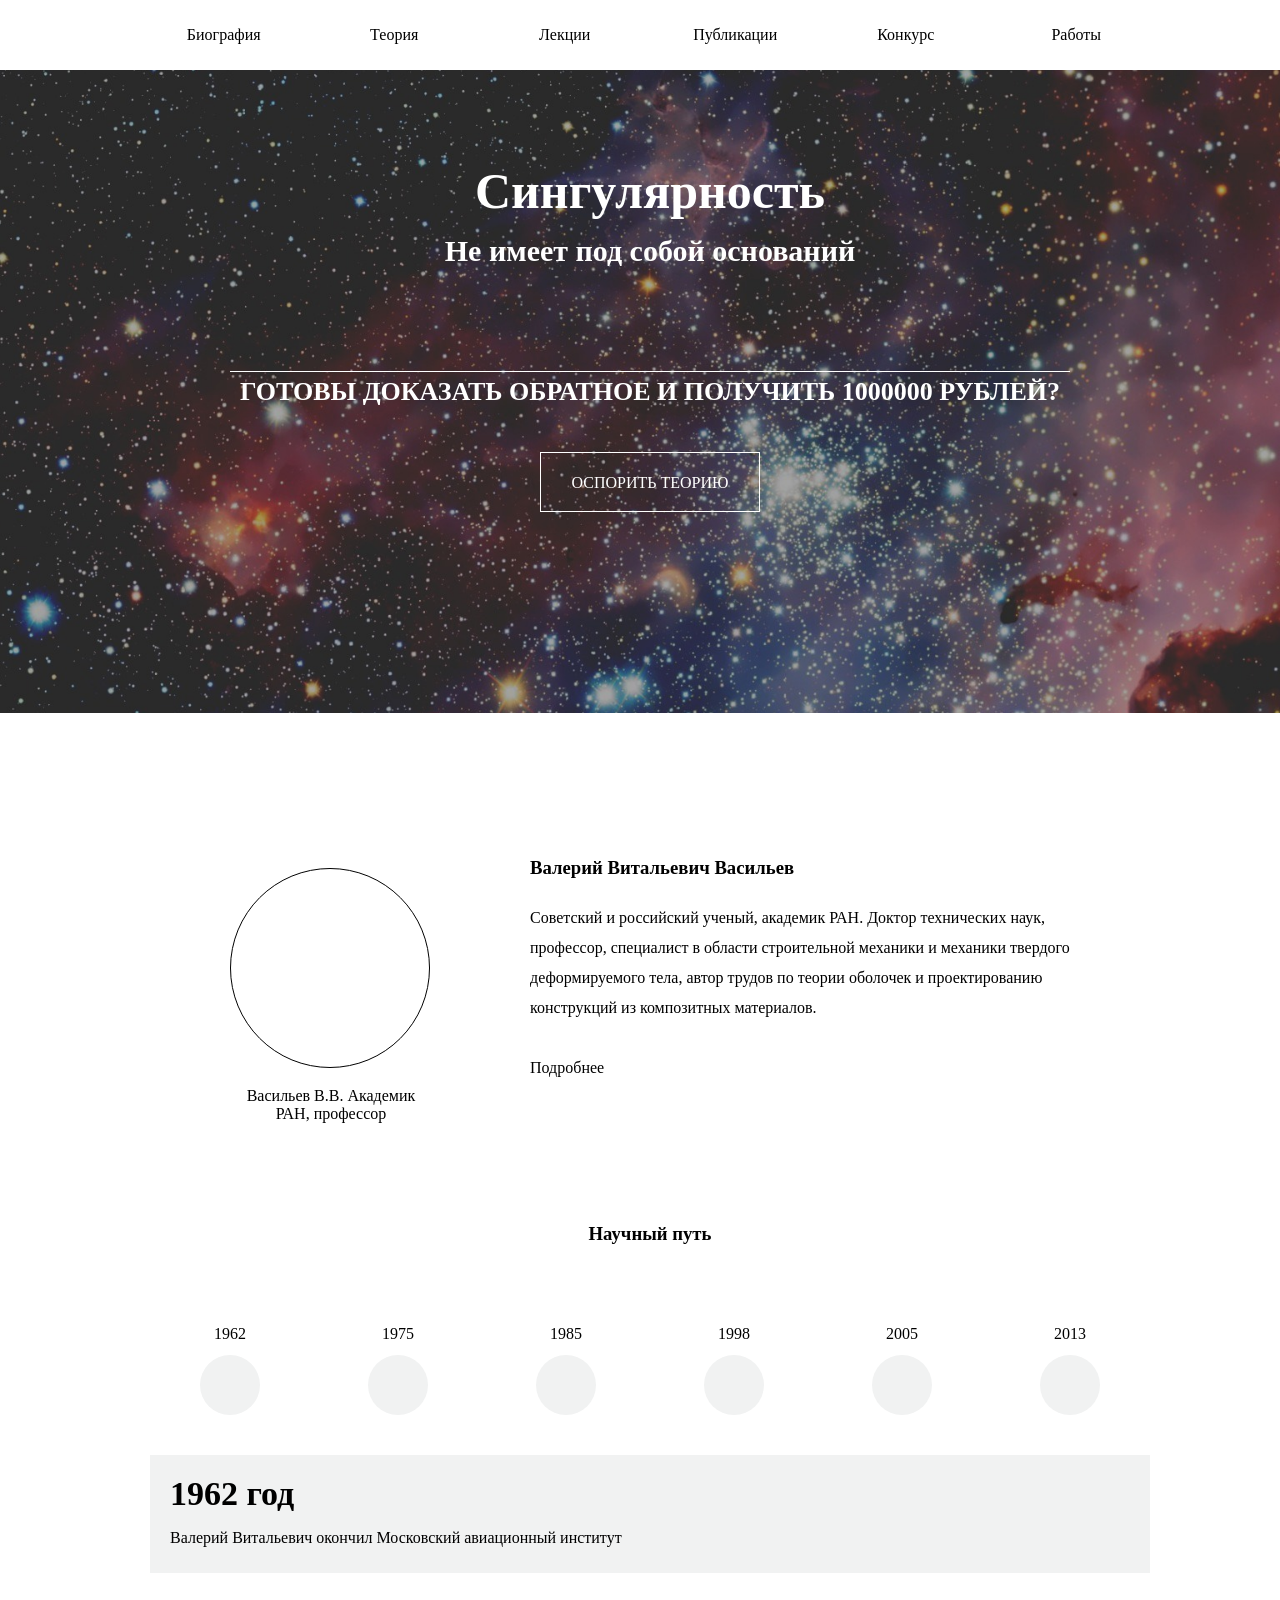
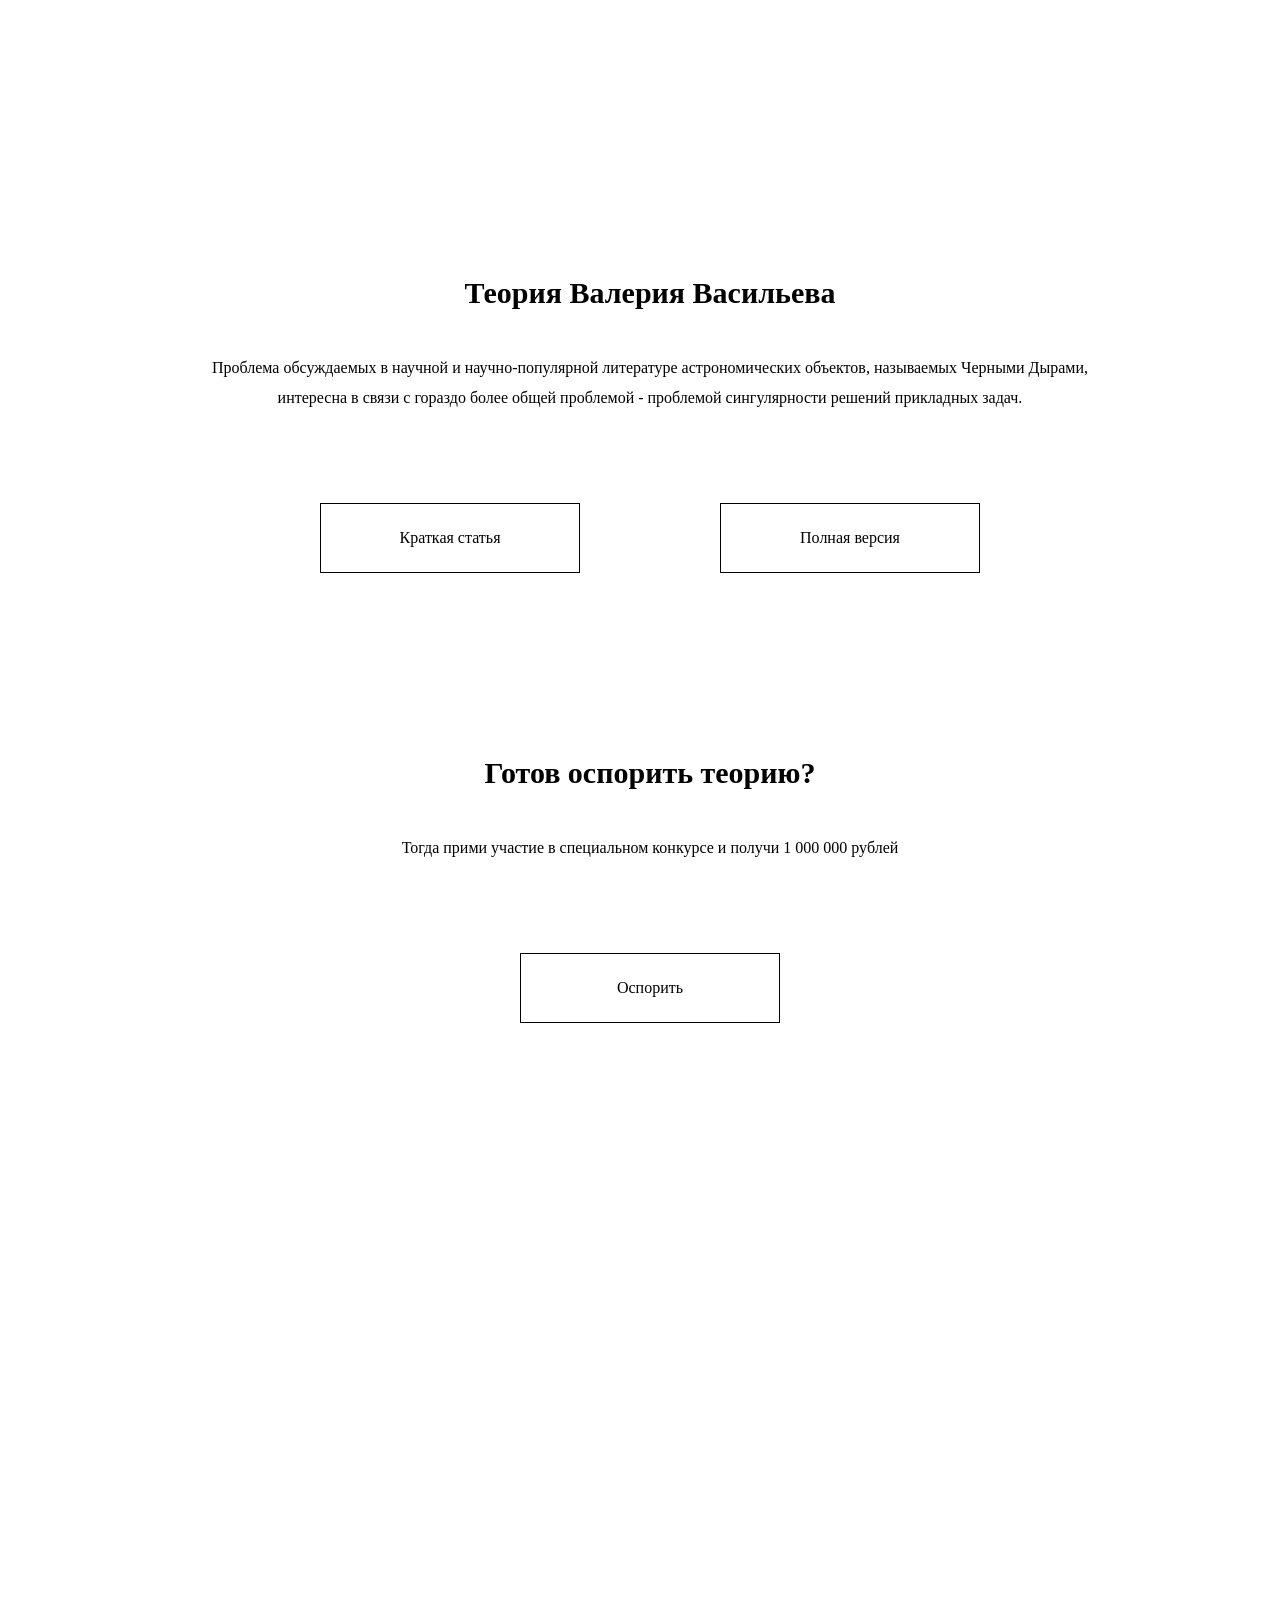
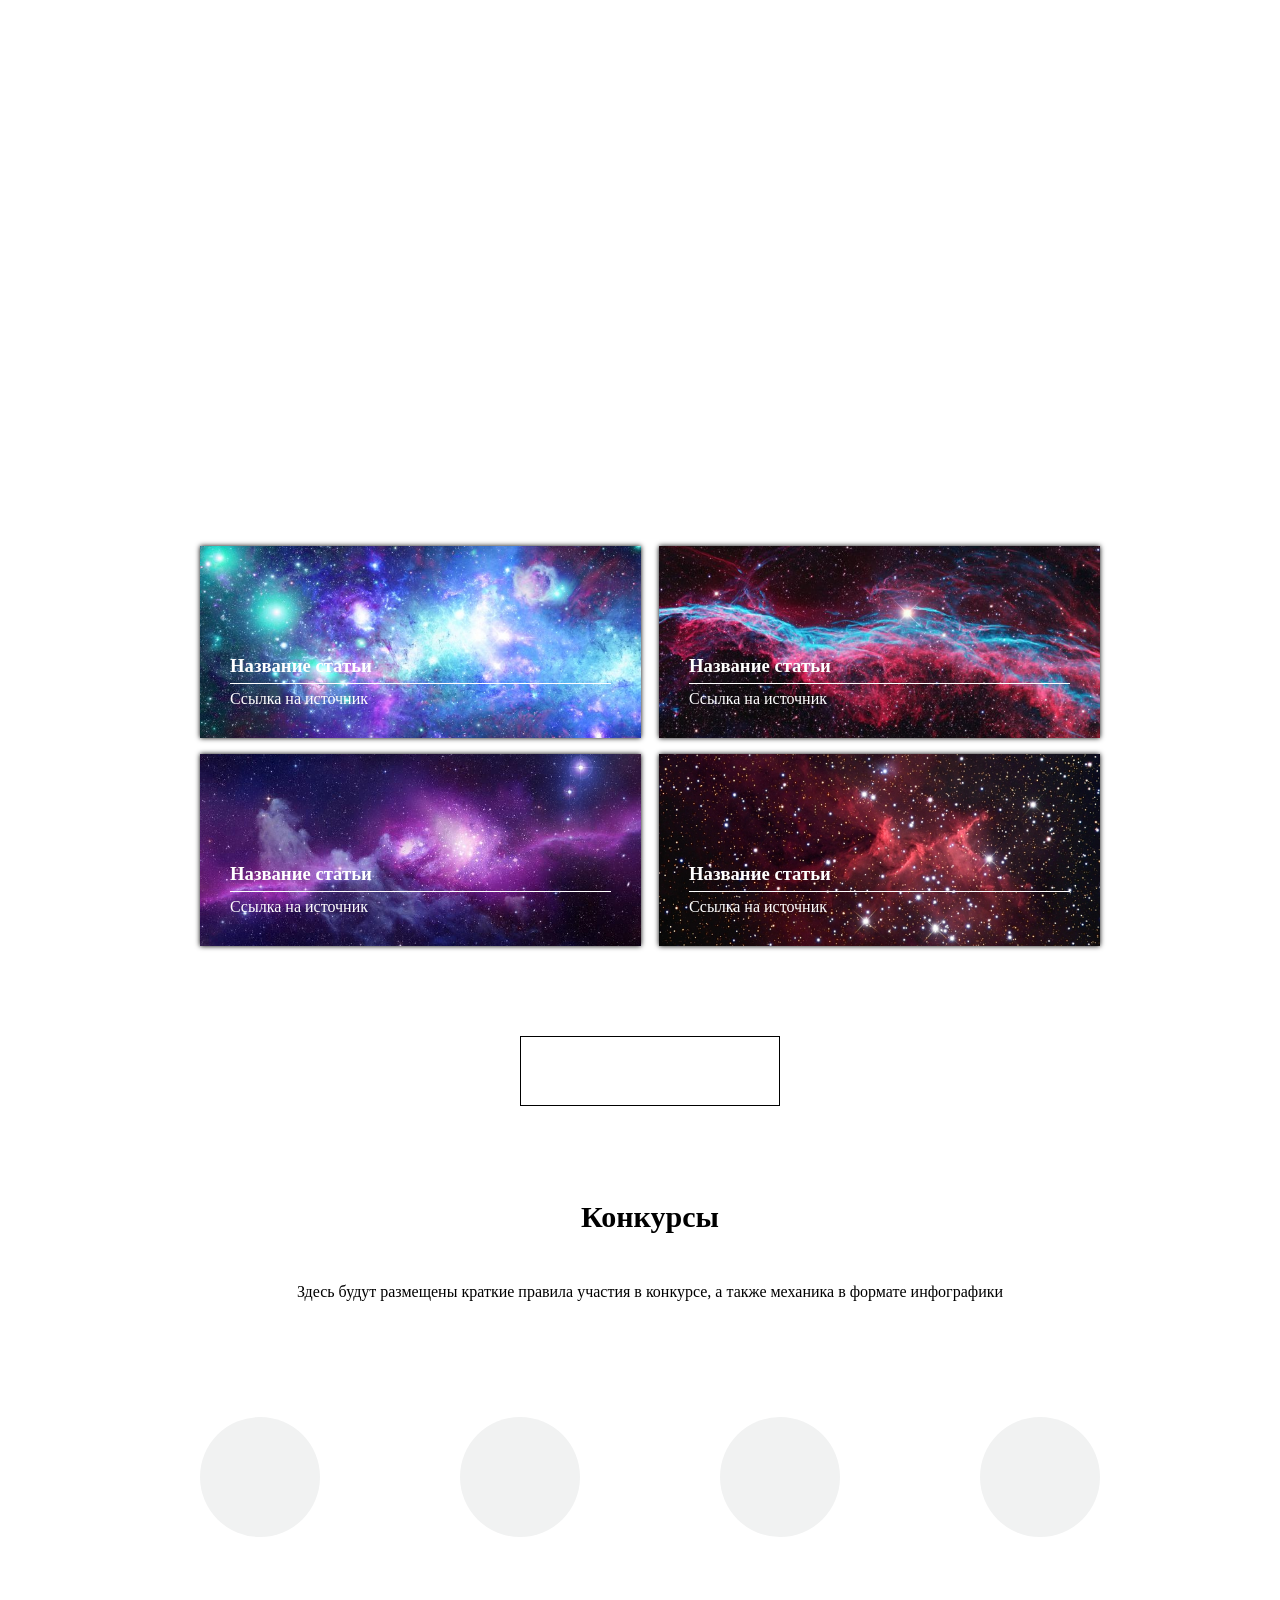
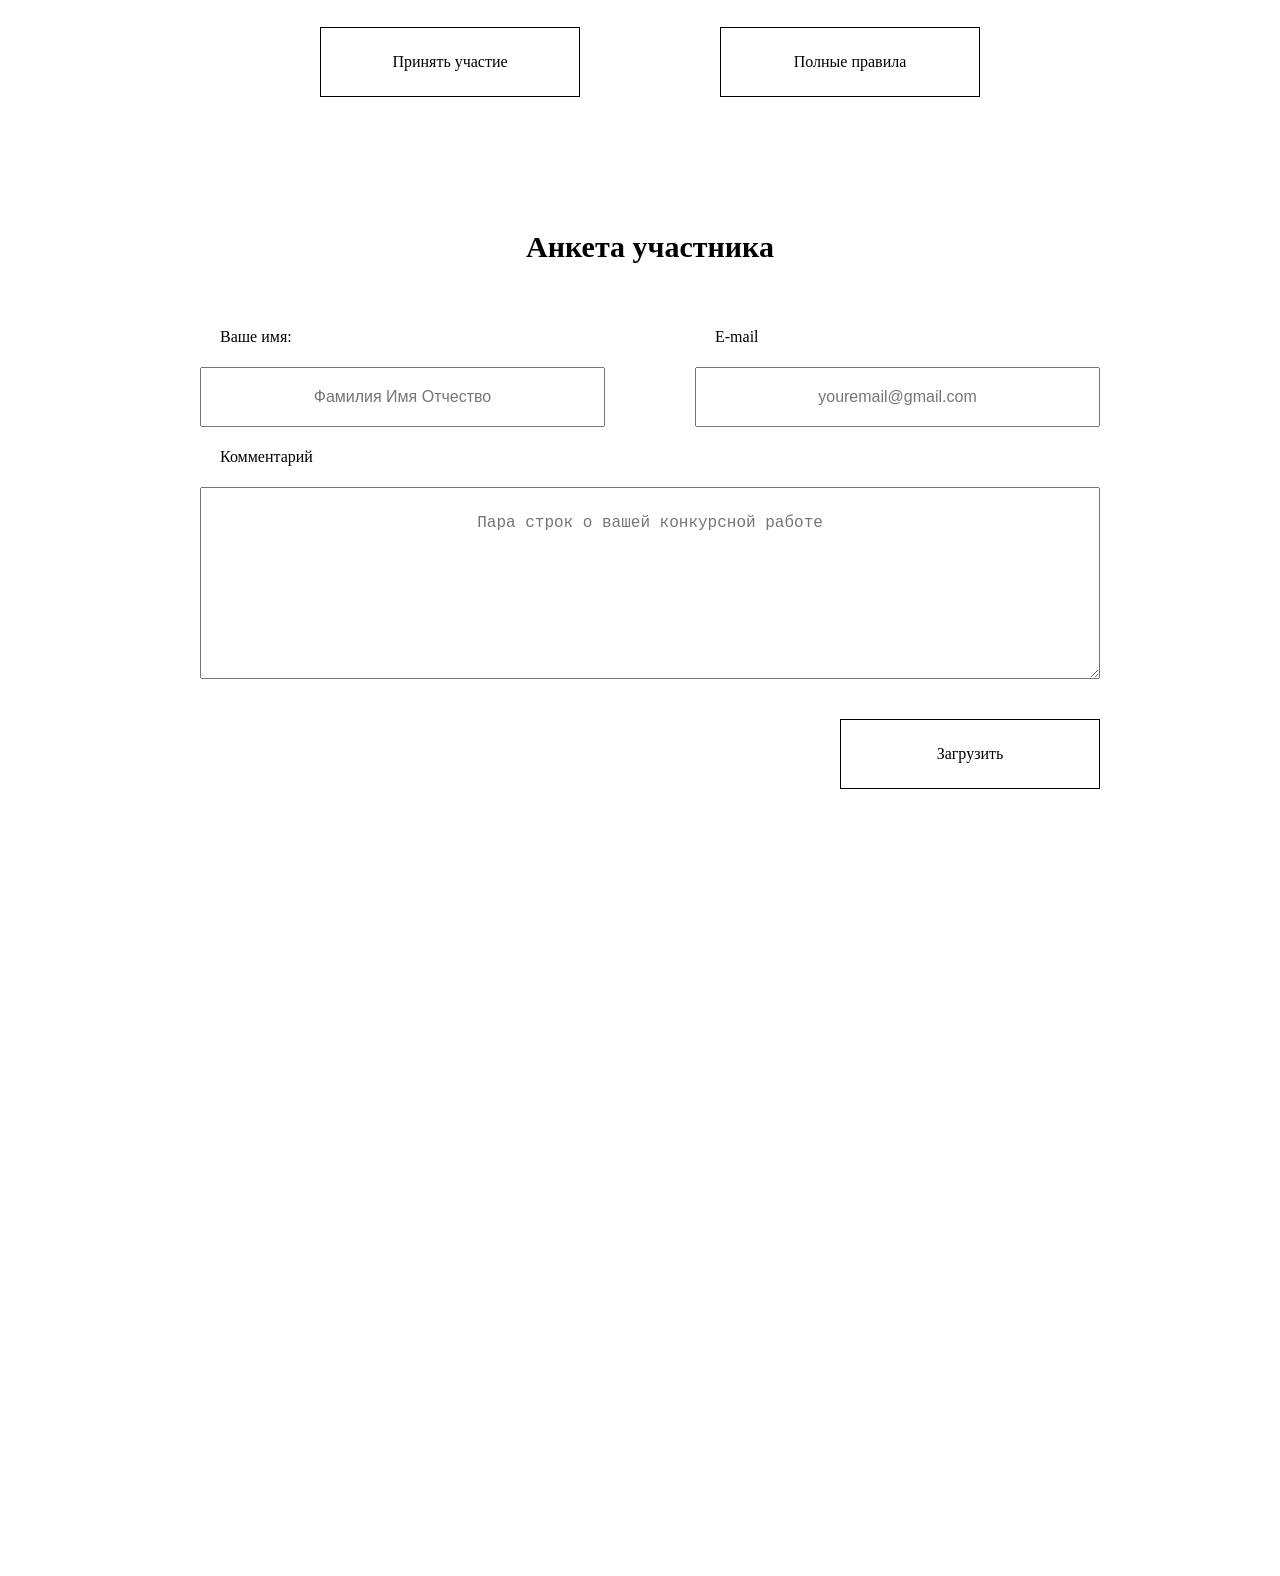
==== commit 0e1a4c74: "2" ====
--- a/index.html
+++ b/index.html
@@ -1,556 +1,233 @@
 <!DOCTYPE html>
-<html lang="en">
+<html lang="">
+<head>
+    <meta charset="utf-8">
+    <meta name="viewport" content="width=device-width, initial-scale=1.0">
+    <title>Контртеория сингулярности</title>
+    
+    <link type="text/css" rel="stylesheet" href="index.less">
+    <link type="text/css" rel="stylesheet" href="index.css">
+    
+</head>
 
-    <head>
-
-        <meta charset="utf-8">
-        <meta http-equiv="X-UA-Compatible" content="IE=edge">
-        <meta name="viewport" content="width=device-width, initial-scale=1">
-        <title>Suur-Face Electronics</title>
-
-        <!-- CSS -->
-        <link rel="stylesheet" href="http://fonts.googleapis.com/css?family=Open+Sans:300,400,600,700,800">
-        <link rel="stylesheet" href="http://fonts.googleapis.com/css?family=Dosis:300,400,500,600,700">
-        <link rel="stylesheet" href="assets/bootstrap/css/bootstrap.min.css">
-        <link rel="stylesheet" href="assets/font-awesome/css/font-awesome.min.css">
-        <link rel="stylesheet" href="assets/elegant-icons/css/elegant-icons.min.css">
-        <link rel="stylesheet" href="assets/ionicons/css/ionicons.min.css">
-        <link rel="stylesheet" href="assets/owl-carousel/owl.carousel.css">
-        <link rel="stylesheet" href="assets/owl-carousel/owl.theme.css">
-        <link rel="stylesheet" href="assets/cubeportfolio/css/cubeportfolio.min.css">
-        <link rel="stylesheet" href="assets/css/style.css">
-
-        <link rel="stylesheet" type="text/css" href="index.css">
-
-            <!--Colors-->
-            <!-- <link rel="stylesheet" type="text/css" href="assets/css/colors/red.css"> -->
-            <!-- <link rel="stylesheet" type="text/css" href="assets/css/colors/orange.css"> -->
-            <!-- <link rel="stylesheet" type="text/css" href="assets/css/colors/green.css"> -->
-            <!-- <link rel="stylesheet" type="text/css" href="assets/css/colors/lime.css"> -->
-            <!-- <link rel="stylesheet" type="text/css" href="assets/css/colors/brown.css"> -->
-            <!-- <link rel="stylesheet" type="text/css" href="assets/css/colors/blue.css"> -->
-            <!-- <link rel="stylesheet" type="text/css" href="assets/css/colors/yellow.css"> -->
-             <!-- <link rel="stylesheet" type="text/css" href="assets/css/colors/purple.css"> -->
-
-
-    <!-- HTML5 shim and Respond.js IE8 support of HTML5 elements and media queries -->
-        <!--[if lt IE 9]>
-            <script src="https://oss.maxcdn.com/libs/html5shiv/3.7.0/html5shiv.js"></script>
-            <script src="https://oss.maxcdn.com/libs/respond.js/1.4.2/respond.min.js"></script>
-        <![endif]-->
-
-
-    </head>
-
-    <body data-spy="scroll" data-offset="80">
-         <div class="navbar navbar-default navbar-fixed-top menu-top" role="navigation">
-            <div class="container">
-                <div class="navbar-header">
-
-                    <img class="navbar-brand__logo" src="logo.png">
-
-                    <button type="button" class="navbar-toggle" data-toggle="collapse" data-target=".navbar-collapse">
-                        <span class="sr-only">Toggle navigation</span>
-                        <span class="icon-bar"></span>
-                        <span class="icon-bar"></span>
-                        <span class="icon-bar"></span>
-                    </button>
-                    <a class="navbar-brand" href="#home">Suur-Face</a>
-                </div>
-                <div class="navbar-collapse collapse">
-                    <ul class="nav navbar-nav navbar-right">
-                        <li><a href="#home">Services</a></li>
-                        <li><a href="#features-section">Capabilities</a></li>
-                        <!-- <li><a href="#portfolio-section">Get in touch</a></li> -->
-                        <li><a href="#portfolio-section">Gallery</a></li>
-                        <li><a href="#contact-section">Contact</a></li>
-                    </ul>
-                </div> 
-            </div>
-        </div> 
-
-        <!-- Top content -->
-        <div id="home" class="parallax top-content" data-stellar-background-ratio="0.3">
-            <div class="inner-bg">
-                <div class="container">
-                    <div class="row">
-
-			<div class="col-md-10 col-md-offset-1 top-description">
-				
-				<h2 class="text-center">
-				Suur-Face Electronics</h2>
-				
-					
-		<p>Suur-face is a full-chain electronic contract manufacturing company based in Northern Europe. We assemble printed circuit boards (PCB) and manufacture electronic devices on a contract basis.</p>
-		                            <div class="top-button">
-                            	<a class="btn btn-top btn-lg" href="#portfolio-section">Our pictures</a>
-                            	<a class="btn btn-top-white btn-lg" href="#features-section">Read more</a>
-                            </div>
-	
-					</div>
-                            </div>
-	
-					</div>
-
-			
-				</div>
-			</div>
-
-        <!-- Features -->
-        <div id="features-section" class="features-container">
-	        <div class="container">
-	            <div class="row">
-	                <div class="col-sm-12 features">
-	                </div>
-	            </div>
-	            <div class="row">
-	                <div class="col-sm-4 features-box1">
-	                	<div class="icon">
-	                		<!-- <i class="icon ion-map"></i> -->
-	                	</div>
-	                    <h4>Multi-layer PCB</h4>
-	                    <p>
-
-	                    	Multi-layer PCB & continuity testing
-	                    
-                        </p>
-	                </div>
-	                <div class="col-sm-4 features-box2">
-	                	<div class="icon">
-	                		<i class="icon ion-paper-airplane"></i>
-	                	</div>
-	                    <h4>Manual or automatic assembly</h4>
-	                    <p>
-	                    	
-                            Manual or automatic assembly
-	                    
-                        </p>
-	                </div>
-	                <div class="col-sm-4 features-box3">
-	                	<div class="icon">
-	                		<i class="icon ion-clipboard"></i>
-	                	</div>
-	                    <h4>Fine pitch BGA</h4>
-	                    <p>
-	                    	
-                            Fine pitch BGA
-
-	                    </p>
-	                </div>
-	                <div class="col-sm-4 features-box4">
-	                	<div class="icon">
-	                		<i class="icon ion-earth"></i>
-	                	</div>
-	                    <h4>SMD sizes down to 0402</h4>
-	                    <p>
-	                    	
-                            SMD sizes down to 0402
-
-	                    </p>
-	                </div>
-	                <div class="col-sm-4 features-box5">
-	                	<div class="icon">
-	                		<i class="icon ion-flash-off"></i>
-	                	</div>
-	                    <h4>In-house manual testing</h4>
-	                    <p>
-	                    	
-                            In-house manual testing
-
-	                    </p>
-	                </div>
-	                <div class="col-sm-4 features-box6">
-	                	<div class="icon">
-	                		<i class="icon ion-levels"></i>
-	                	</div>
-	                    <h4>Development</h4>
-	                    <p>
-	                    	
-                            Development & prototyping of housings
-
-	                    </p>
-	                </div>
-
-	            </div>
-	        </div>
-        </div>
-        
-        
-        <!-- Product -->
-        <!--
-        <div class="product-container product-bg1">
-	        <div class="container">
-	            <div class="row">
-
-                    	<div class="col-sm-10 col-sm-offset-1 col-md-10 col-md-offset-1 col-lg-10 col-lg-offset-1">
-                        	<div class="product">
-	                    <h3>More Features</h3>
-
-                        	<img src="assets/img/3.png" alt="">
-
-	                </div>
-
-	                </div>
-	            </div>
-	        </div>
-        </div>
-        -->
-
-        <!-- Product -->
-        <div class="product-container product-bg2">
-	        <!-- <div class="container">
-	            <div class="row">
-
-				<div class="col-lg-6 col-sm-6">
-					<div class="productbox">
-						<div>
-	                		<i class="icon ion-erlenmeyer-flask"></i>
-						</div>
-						<h5>Lorem Ipsum</h5>
-Nulla fringilla dapibus nisieu accumsan arcu convallis tincidunt donec mauris libero laciniade mollis malesuade odio interdum. Integer sed magna vel velit dignissim luctus eu in urna. Dapibus egestas turpis. Praesent faucibus nisl sit amet nulla sollicitudin.
-					</div>
-					<div class="productbox">
-						<div>
-	                		<i class="icon ion-android-boat"></i>
-						</div>
-						<h5>Lorem Ipsum</h5>
-Nulla fringilla dapibus nisieu accumsan arcu convallis tincidunt donec mauris libero laciniade mollis malesuade odio interdum. Integer sed magna vel velit dignissim luctus eu in urna. Dapibus egestas turpis. Praesent faucibus nisl sit amet nulla sollicitudin.
-					</div>
-					<div class="productbox">
-						<div>
-	                		<i class="icon ion-android-archive"></i>
-						</div>
-						<h5>Lorem Ipsum</h5>
-Nulla fringilla dapibus nisieu accumsan arcu convallis tincidunt donec mauris libero laciniade mollis malesuade odio interdum. Integer sed magna vel velit dignissim luctus eu in urna. Dapibus egestas turpis. Praesent faucibus nisl sit amet nulla sollicitudin.
-					</div>
-				</div>
-				<div class="col-lg-6 col-sm-6">
-					<div class="productbox">
-						<div>
-	                		<i class="icon ion-ios-speedometer"></i>
-						</div>
-						<h5>Lorem Ipsum</h5>
-Nulla fringilla dapibus nisieu accumsan arcu convallis tincidunt donec mauris libero laciniade mollis malesuade odio interdum. Integer sed magna vel velit dignissim luctus eu in urna. Dapibus egestas turpis. Praesent faucibus nisl sit amet nulla sollicitudin.
-					</div>
-					<div class="productbox">
-						<div>
-	                		<i class="icon ion-pie-graph"></i>
-						</div>
-						<h5>Lorem Ipsum</h5>
-Nulla fringilla dapibus nisieu accumsan arcu convallis tincidunt donec mauris libero laciniade mollis malesuade odio interdum. Integer sed magna vel velit dignissim luctus eu in urna. Dapibus egestas turpis. Praesent faucibus nisl sit amet nulla sollicitudin.
-					</div>
-					<div class="productbox">
-						<div>
-	                		<i class="icon ion-trophy"></i>
-						</div>
-						<h5>Lorem Ipsum</h5>
-Nulla fringilla dapibus nisieu accumsan arcu convallis tincidunt donec mauris libero laciniade mollis malesuade odio interdum. Integer sed magna vel velit dignissim luctus eu in urna. Dapibus egestas turpis. Praesent faucibus nisl sit amet nulla sollicitudin.
-					</div>
-				</div>
-			</div>
-		</div>-->
-
-        <div id="portfolio-section" class="portfolio-container">
-	        <div class="container">
-	            <div class="row">
-	                <div class="col-sm-12 portfolio">
-
-	                    <h3>Gallery</h3>
-	                    <p></p>
-
-	            </div>
-	            </div>
-
-
-
-    <div class="cbp-panel">
-
-        <!-- <div id="filters-container" class="cbp-l-filters-work">
-            <div data-filter="*" class="cbp-filter-item-active cbp-filter-item">
-                show all
-            </div>
-            <div data-filter=".identity" class="cbp-filter-item">
-                identity 
-            </div>
-            <div data-filter=".web-design" class="cbp-filter-item">
-                web design 
-            </div>
-            <div data-filter=".graphic" class="cbp-filter-item">
-                graphic 
-            </div>
-            <div data-filter=".logos" class="cbp-filter-item">
-                logo 
-            </div>
-        </div> -->
-
-        <div id="grid-container" class="cbp cbp-l-grid-work">
-            <div class="cbp-item img-0-fuck identity">
-                <a href="ajax/project1.html" class="cbp-caption cbp-singlePage">
-                    <div class="cbp-caption-defaultWrap">
-									<img src="assets/img/portfolio/1a.jpg" alt="">
-                    </div>
-                    <div class="cbp-caption-activeWrap"></div>
-                </a><br>
-                <div class="cbp-l-grid-work-desc"></div>
-            </div>
-            <div class="cbp-item img-1-fuck web-design logos">
-                <a href="ajax/project2.html" class="cbp-caption cbp-singlePage">
-                    <div class="cbp-caption-defaultWrap">
-									<img src="assets/img/portfolio/2a.jpg" alt="">
-                    </div>
-                    <div class="cbp-caption-activeWrap"></div>
-                </a><br>
-                <div class="cbp-l-grid-work-desc"></div>
-            </div>
-            <div class="cbp-item img-2-fuck graphic logos">
-                <a href="ajax/project3.html" class="cbp-caption cbp-singlePage">
-                    <div class="cbp-caption-defaultWrap">
-									<img src="assets/img/portfolio/3a.jpg" alt="">
-                    </div>
-                    <div class="cbp-caption-activeWrap"></div>
-                </a><br>
-                <div class="cbp-l-grid-work-desc"></div>
-            </div>
-            <div class="cbp-item img-3-fuck web-design graphic">
-                <a href="ajax/project4.html" class="cbp-caption cbp-singlePage">
-                    <div class="cbp-caption-defaultWrap">
-									<img src="assets/img/portfolio/4a.jpg" alt="">
-                    </div>
-                    <div class="cbp-caption-activeWrap"></div>
-                </a><br>
-                <div class="cbp-l-grid-work-desc"></div>
-            </div>
-            <div class="cbp-item img-4-fuck identity web-design">
-                <a href="ajax/project5.html" class="cbp-caption cbp-singlePage">
-                    <div class="cbp-caption-defaultWrap">
-									<img src="assets/img/portfolio/5a.jpg" alt="">
-                    </div>
-                    <div class="cbp-caption-activeWrap"></div>
-                </a><br>
-                <div class="cbp-l-grid-work-desc"></div>
-            </div>
-            <div class="cbp-item img-5-fuck identity web-design">
-                <a href="ajax/project6.html" class="cbp-caption cbp-singlePage">
-                    <div class="cbp-caption-defaultWrap">
-									<img src="assets/img/portfolio/6a.jpg" alt="">
-
-                    </div>
-                    <div class="cbp-caption-activeWrap"></div>
-                </a><br>
-                <div class="cbp-l-grid-work-desc"></div>
-            </div>
-        </div>
-
-        <!--<div id="loadMore-container" class="cbp-l-loadMore-button">
-            <a href="ajax/loadMore.html" class="cbp-l-loadMore-link">
-                <span class="cbp-l-loadMore-defaultText">load more</span>
-                <span class="cbp-l-loadMore-loadingText">loading...</span>
-                <span class="cbp-l-loadMore-noMoreLoading">no more works</span>
-            </a>
-        </div> -->
-
-    </div>
-
-
-			</div>
-		</div>
-	</div>
-
-
-        <!-- Callaction -->
-
-        <!-- <div id="callaction-container" class="callaction-container">
-            <div class="inner-callaction">
-	        <div class="container">
-            <div class="row">
-    <h4>Quisque aliquam odio eu magna sodales, vel interdum erat suscipit. </br>Mauris ut porttitor tellus.</h4>
-<a href="#" class="btn btn-top-white btn-lg">Call To Action</a>
-</div>
-</div>
-</div>
-</div> -->
-
-        <!-- Pricing -->
-
-        <!--<div id="pricing-section" class="pricing-container">
-	        <div class="container">
-	            <div class="row">
-	                <div class="col-sm-12 pricing">
-	                    <h3>Choose the package</h3>
-	                    <p>Class aptent taciti sociosqu ad litora torquent per conubia nostra, per inceptos himenaeos.</p>
-				</div>
-			</div>
-			<div class="row">
-				<div class="col-md-4 toLeft">
-					<div class="price-column">
-						<h2>Standard</h2>
-						<h3><span>From</span> $45<span>.99 per month</span></h3>
-						<ul>
-							<li>Vestibulum est magna</li>
-							<li>Mauris auctor massa libero</li>
-							<li>Praesent magna tortor</li>
-							<li>Cras et fermentum massa</li>
-						<li><button type="button" class="btn btn-top btn-lg">Purchase</button></li>
-						</ul>
-					</div>
-				</div>
-				<div class="col-md-4 toIn">
-					<div class="price-column large">
-						<h2>Premium</h2>
-						<h3><span>From</span> $75<span>.00 per month</span></h3>
-						<ul>
-							<li>Vestibulum est magna</li>
-							<li>Mauris auctor massa libero</li>
-							<li>Praesent magna tortor</li>
-							<li>Cras et fermentum massa</li>
-						<li><button type="button" class="btn btn-top btn-lg">Purchase</button></li>
-						</ul>
-					</div>
-				</div>
-				<div class="col-md-4 toRight">
-					<div class="price-column">
-						<h2>Ultimate</h2>
-						<h3><span>From</span> $99<span>.99 per month</span></h3>
-						<ul>
-							<li>Vestibulum est magna</li>
-							<li>Mauris auctor massa libero</li>
-							<li>Praesent magna tortor</li>
-							<li>Cras et fermentum massa</li>
-						<li><button type="button" class="btn btn-top btn-lg">Purchase</button></li>
-						</ul>
-
-					</div>
-				</div>
-			</div>
-			
-					</div>
-	
-		</div> -->
-
-
-   
-                <!-- Testimonials -->
-        <!--<div class="container">
-            <div class="row">
-                <div class="col-sm-12 testimonials">
-                    <h3>What our customers have to say...</h3>
-
-                    <div class="col-md-12 text-center">
-                        <div id="testimonial-carousel" class="owl-carousel owl-spaced">
-                            <div>
-									<img src="assets/img/testimonials/1.jpg" alt="" class="img-responsive img-thumbnail" />
-
-                                <h4>
-                                    Pellentesque sit amet augue a mi luctus laoreet ut nec velit. Morbi in fermentum elit. Curabitur pellentesque neque eget diam posuere porta. Aliquam imperdiet nulla id scelerisque auctor. Proin egestas mauris vel arcu bibendum ornare. 
-                                </h4>
-                                <p>-Diana Rosswert</p>
-                            </div>
-                            <div>
-									<img src="assets/img/testimonials/2.jpg" alt="" class="img-responsive img-thumbnail" />
-
-                                <h4>
-                                    Pellentesque sit amet augue a mi luctus laoreet ut nec velit. Morbi in fermentum elit. Curabitur pellentesque neque eget diam posuere porta. Aliquam imperdiet nulla id scelerisque auctor. Proin egestas mauris vel arcu bibendum ornare. 
-                                </h4>
-                                <p>-Diana Rosswert</p>
-                            </div>
-                            <div>
-									<img src="assets/img/testimonials/3.jpg" alt="" class="img-responsive img-thumbnail" />
-
-                                <h4>
-                                    Pellentesque sit amet augue a mi luctus laoreet ut nec velit. Morbi in fermentum elit. Curabitur pellentesque neque eget diam posuere porta. Aliquam imperdiet nulla id scelerisque auctor. Proin egestas mauris vel arcu bibendum ornare. 
-                                </h4>
-                                <p>-Diana Rosswert</p>
-                            </div>
-                        </div>
-                    </div>
-                </div>
-            </div>
-            </div> -->
-
-
-        <!-- Contact us -->
-        <div id="contact-section" class="contact-container">
-
-            <div class="inner-contact">
-        <div class="container">
-            <div class="row">
-                <div class="col-sm-12 contact">
-                    <h3>Contact Us</h3>
-                    <p></p>
-                </div>
-            </div>
-            <div class="row">
-                <div class="col-sm-7 form-group contact-form">
-                    <h4>Send Message</h4>
-                    <form method="post" action="">
-                        <input type="text" name="email" placeholder="Email" class="form-control contact-email">
-                        <input type="hidden" value="Ord" name="subject" placeholder="Subject" class="form-control contact-subject">
-                        <textarea name="message" class="form-control" placeholder="Message"></textarea>
-                        <button class="btn btn-contact">Submit</button>
-
-                        <span class="go-mail"></span>
-
-                    </form>
-                </div>
-                <div class="col-sm-5 contact-address contact-about">
-                    <h4>Contact</h4>
-                    <p>Zubax Robotics OÜ</p>
-                    <h4>Address</h4>
-                    <p><i class="fa fa-map-marker"></i>Akadeemia tee 21/1, Tallinn 12618</p>
-                    <p><i class="fa fa-phone"></i>+7 372 503 9314<br><br>info@zubax.com</p>
-
-                </div>
-            </div>
-          </div>
-        </div>
-        </div>
-
-        
-	<!-- footer -->
-	<!-- <div id="footer">
-	<h3>Follow Us!</h3>
-	<p>Class aptent taciti sociosqu ad litora torquent per conubia nostra, per inceptos himenaeos. Suspendisse suscipit tellus vitae tellus porta rutrum. Aliquam imperdiet nulla id scelerisque auctor.</p>
-	<div class="follow-us">
-                        <a href="#" class="social-icon"><i class="fa fa-facebook"></i></a>
-                        <a href="#" class="social-icon"><i class="fa fa-twitter"></i></a>
-                        <a href="#" class="social-icon"><i class="fa fa-linkedin"></i></a>
-                        <a href="#" class="social-icon"><i class="fa fa-pinterest"></i></a>
-                        <a href="#" class="social-icon"><i class="fa fa-google-plus"></i></a>
-		</div>
-	</div> -->
-	<!-- footer 2 -->
-	<div id="footer2">
-		<div class="container">
-			<div class="row">
-				<div class="col-sm-12">
-				<div class="copyright">&copy;2018 Zubax Robotics. All rights reserved.
-							<script type="text/javascript">
-							//<![CDATA[
-								var d = new Date()
-								document.write(d.getFullYear())
-								//]]>
-								</script>
-							<a href="http://themebootstrap.net/"></a>
-						</div>
-						</div>
-					</div>
-				</div>
-					</div>
-        
-        <!-- Javascript -->
-        <script src="assets/js/jquery-1.10.2.min.js"></script>
-        <script src="assets/bootstrap/js/bootstrap.min.js"></script>
-        <script src="assets/js/retina-1.1.0.min.js"></script>
-        <script src="assets/js/jquery.easing.1.3.min.js"></script>
-        <script src="assets/js/jquery.stellar.min.js" type="text/javascript"></script>
-        <script src="assets/owl-carousel/owl.carousel.min.js"></script>
-        <script src="assets/cubeportfolio/js/jquery.cubeportfolio.min.js"></script>
-        <script src="assets/js/cube.js"></script>
-        <script src="assets/js/script.js"></script>
-        <script src="assets/js/main.js"></script>
-
-
-    </body>
-
-</html>
-
+<body>
+    
+    <section class="main-wrapper">
+        
+        <span class="main-wrapper__up-menu">Биография</span>
+        <span class="main-wrapper__up-menu">Теория</span>
+        <span class="main-wrapper__up-menu">Лекции</span>
+        <span class="main-wrapper__up-menu">Публикации</span>
+        <span class="main-wrapper__up-menu">Конкурс</span>
+        <span class="main-wrapper__up-menu">Работы</span>
+        
+    </section>
+    <section class="main-wrapper mw-2">
+        
+        <h1>Сингулярность</h1>
+        <h3>Не имеет под собой оснований</h3>
+        
+        <h4>ГОТОВЫ ДОКАЗАТЬ ОБРАТНОЕ И ПОЛУЧИТЬ 1000000 РУБЛЕЙ?</h4>
+        <span class="main-wrapper__cta">ОСПОРИТЬ ТЕОРИЮ</span>
+        
+    </section>
+    <section class="main-wrapper mw-3-person">
+        
+        <div class="mw-3-person__photo"></div>
+        <div class="mw-3-person__discr">
+            
+            <h3>Валерий Витальевич Васильев</h3>
+            <p>Советский и российский ученый, академик РАН. Доктор технических наук, профессор, специалист в области строительной механики и механики твердого деформируемого тела, автор трудов по теории оболочек и проектированию конструкций из композитных материалов.</p>
+            <p>Подробнее</p>
+            
+        </div>
+        
+        <div class="mw-3-person__path">
+            
+            <h3>Научный путь</h3>
+            
+            <ul class="mw-3-person__path__points">
+                
+                <li date="1962"></li>
+                <li date="1975"></li>
+                <li date="1985"></li>
+                <li date="1998"></li>
+                <li date="2005"></li>
+                <li date="2013"></li>
+                
+            </ul>
+            
+        </div>
+        
+        <article class="mw-3-person__text">
+            
+            <h3 class="mw-3-person__text__headline">1962 год</h3>
+            <p>Валерий Витальевич окончил Московский авиационный институт</p>
+            
+        </article>
+        
+    </section>
+    <section class="main-wrapper mw-3-ther">
+        
+        <h3>Теория Валерия Васильева</h3>
+        <p>Проблема обсуждаемых в научной и научно-популярной литературе астрономических объектов, называемых Черными Дырами, интересна в связи с гораздо более общей проблемой - проблемой сингулярности решений прикладных задач.</p>
+        
+        <div class="mw-3-ther__btns">
+            
+            <span>Краткая статья</span><span>Полная версия</span>
+            
+        </div>
+        
+        <h3>Готов оспорить теорию?</h3>
+        <p>Тогда прими участие в специальном конкурсе и получи 1 000 000 рублей</p>
+        
+        <div class="mw-3-ther__btns mw-3-ther__btns-2">
+            
+            <span>Оспорить</span>
+            
+        </div>
+        
+    </section>
+    <section class="main-wrapper mw-3-lecc">
+        
+        <h3>Лекции</h3>
+        <p>В данном разделе вы можете ознакомиться с теорией академика Васильева в формате коротких лекций.</p>
+        
+        <div class="mw-3-lecc__main-video"></div>
+        
+        <div class="mw-3-lecc__catalog-video">
+            
+            <span></span>
+            <div></div>
+            <div></div>
+            <div></div>
+            <span></span>
+            
+        </div>
+        
+    </section>
+    <section class="main-wrapper mw-3-public">
+        
+        <h3>Публикации</h3>
+        
+        <div class="mw-3-lecc__catalog-video mw-3-lecc__catalog-video-2">
+            
+            <span></span>
+            <div>
+                
+                <h3>Название статьи</h3>
+                <hr>
+                <p>Ссылка на источник</p>
+                
+            </div>
+            <div>
+                
+                <h3>Название статьи</h3>
+                <hr>
+                <p>Ссылка на источник</p>
+                
+            </div>
+            <div>
+                
+                <h3>Название статьи</h3>
+                <hr>
+                <p>Ссылка на источник</p>
+                
+            </div>
+            <div>
+                
+                <h3>Название статьи</h3>
+                <hr>
+                <p>Ссылка на источник</p>
+                
+            </div>
+            <span></span>
+            
+        </div>
+        
+        <div class="mw-3-ther__btns mw-3-ther__btns-2">
+            
+            <span>Оспорить</span>
+            
+        </div>
+        
+    </section>
+    <section class="main-wrapper mw-3-conc">
+        
+        <h3>Конкурсы</h3>
+        <p>Здесь будут размещены краткие правила участия в конкурсе, а также механика в формате инфографики</p>
+        
+        <ul class="mw-3-person__path__points">
+                
+            <li class="mw-3-person__path__points__li"></li>
+            <li class="mw-3-person__path__points__li"></li>
+            <li class="mw-3-person__path__points__li"></li>
+            <li class="mw-3-person__path__points__li"></li>
+                
+        </ul>
+        
+        <div class="mw-3-ther__btns mw-3-ther__btns-3">
+            
+            <span style="border-color: black;">Принять участие</span>
+            <span style="border-color: black;">Полные правила</span>
+            
+        </div>
+        
+    </section>
+    <section class="main-wrapper mw-3-form">
+        
+        <h3>Анкета участника</h3>
+        
+        <form action="" method="get" class="mw-3-form__form">
+            
+            <label for="bio">Ваше имя:</label>
+            <label for="mail">E-mail</label>
+            <input placeholder="Фамилия Имя Отчество" id="bio" type="text">
+            <input placeholder="youremail@gmail.com" id="mail" type="text">
+            
+            <label for="">Комментарий</label>
+            
+            <textarea placeholder="Пара строк о вашей конкурсной работе" rows="5"></textarea>
+            <span>Загрузить</span>
+            
+        </form>
+        
+    </section>
+    <section class="main-wrapper mw-3-contact">
+        
+        <h3>Работы В. В. Васильева</h3>
+        
+        <section class="mw-3-contact__flex">
+            
+            <div>
+                
+                <h4>Прочность цилиндрических оболочек из армированных материалов</h4>
+                <p>Елпатьевский А.Н. Васильев В.В. -<br>М.: Машиностроение, 1972. - 168 с.</p>
+                
+                <h4>Advanced Mechanics of Composite Materials</h4>
+                <p>V.V. Vasiliev, E. Morozov. - Elsevier, 2007. - 504p.</p>
+                
+                <h4>Механика конструкций из композитных материалов</h4>
+                <p>Васильев В. В. - М.: Машиностроение, 1988. - 272 с.</p>
+                
+            </div>
+            <div>
+                
+                <h4>Основы проектирования и изготовления конструкций летательных аппаратов из композитных материалов</h4>
+                <p>В. В. Васильев, А. А. Добряков, А. А. Дудченко и др. - М.: МАИ, 1985. - 218 с.</p>
+                
+                <h4>Оптимальное армирование оболочек вращения из композитных материалов</h4>
+                <p>Образцов И. Ф., Васильев В. В., Бунаков В. А. - М.: Машиностроение, 1977. - 144 с.</p>
+                
+            </div>
+            
+        </section>
+        
+        <h3 class="mw-3-contact__close">Скрыть</h3>
+        
+    </section>
+    
+    <script type="text/javascript" src="index.js"></script>
+    
+</body>
+</html>
--- a/index.css
+++ b/index.css
@@ -1,83 +1,566 @@
-.navbar-brand__img {
-	
-	display: block;
-	position: absolute;
-	
-	width: 160px;
-	height: auto;
-	top: 0;
-	margin-top: -12px;
-
-}
-
-.navbar-brand__logo {
-	
-	display: block;
-	position: absolute;
-	
-	width: auto;
-	height: 100px;
-	margin-left: -145px;
-	top: 0;
-	margin-top: -1px;
-
-}
-
-.cbp-item-wrapper {
-	
-	height: 500px !important;
-	background-size: cover;
-	background-position: center;
-
-}
-
-.img-0-fuck .cbp-item-wrapper {
-	
-	background-image: url('20170916_130923.jpg');
-
-}
-
-.img-1-fuck .cbp-item-wrapper {
-	
-	background-image: url('20171214_213757.jpg');
-
-}
-
-.img-2-fuck .cbp-item-wrapper {
-	
-	background-image: url('IMG_20140509_232529.jpg');
-
-}
-
-.img-3-fuck .cbp-item-wrapper {
-	
-	background-image: url('IMG_20140510_181342.jpg');
-
-}
-
-.img-4-fuck .cbp-item-wrapper {
-	
-	background-image: url('IMG_20141003_210534.jpg');
-
-}
-
-.img-5-fuck .cbp-item-wrapper {
-	
-	background-image: url('IMG_20160814_013435.jpg');
-
-}
-
-.go-mail {
-	
-	display: block;
-	position: absolute;
-	width: 130px;
-	height: 52px;
-	
-	left: 10px;
-	top: 100%;
-	margin-top: -131px;
-
-}
-
-div.icon { display: none !important; }+/* Generated by less 2.5.1 */
+* {
+  margin: 0;
+  padding: 0;
+  box-sizing: border-box;
+  transition: all 300ms;
+}
+.main-wrapper {
+  display: block;
+  position: relative;
+  width: 100%;
+  max-width: 1950px;
+  min-width: 1300px;
+  min-height: 100px;
+  height: auto;
+}
+.main-wrapper:nth-child(1) {
+  background-color: white;
+  padding-left: 160px;
+  padding-right: 160px;
+  height: 70px;
+  min-height: 0;
+  display: flex;
+  flex-direction: row;
+  justify-content: space-between;
+  align-items: center;
+}
+.main-wrapper:nth-child(2),
+.mw-3-lecc,
+.mw-3-public,
+.mw-3-contact {
+  background-image: url(img/bgi.jpg);
+  background-size: cover;
+  background-position: center;
+  border-bottom: 1px solid transparent;
+  border-top: 1px solid transparent;
+  background-attachment: fixed;
+}
+.mw-3-contact {
+  background-color: transparent;
+  padding-top: 60px;
+}
+.main-wrapper:nth-child(2) > *,
+.mw-3-lecc > *,
+.mw-3-public > * {
+  color: white;
+  border-color: white;
+}
+.main-wrapper:nth-child(2) > * {
+  color: white;
+}
+.main-wrapper:nth-child(2) > h4 {
+  border-top: 1px solid white;
+  width: 840px;
+  display: block;
+}
+.main-wrapper:nth-child(2) > span {
+  border-color: white;
+}
+.main-wrapper:nth-child(3) {
+  background-color: #d0d0d0;
+}
+.main-wrapper:nth-child(5) {
+  background-color: #d0d0d0;
+}
+.main-wrapper:nth-child(7) {
+  background-color: #d0d0d0;
+}
+.main-wrapper:nth-child(9) {
+  background-color: #d0d0d0;
+}
+.main-wrapper:nth-child(11) {
+  background-color: #d0d0d0;
+}
+.main-wrapper__up-menu {
+  display: block;
+  position: relative;
+  width: 13%;
+  height: 70px;
+  text-align: center;
+  line-height: 70px;
+  font-size: 16px;
+  background-color: white;
+}
+.mw-2 > h1 {
+  font-size: 50px;
+  display: block;
+  position: relative;
+  width: 500px;
+  height: 80px;
+  margin: 0 auto;
+  text-align: center;
+  line-height: 80px;
+  margin-top: 80px;
+}
+.mw-2 > h3,
+.mw-3-ther > h3,
+.mw-3-lecc > h3,
+.mw-3-public > h3,
+.mw-3-conc > h3,
+.mw-3-form > h3,
+.mw-3-contact > h3 {
+  font-size: 30px !important;
+  display: block;
+  position: relative;
+  width: 600px;
+  height: auto;
+  line-height: 40px;
+  margin: 0 auto;
+  text-align: center;
+  margin-top: 0px;
+}
+.mw-3-contact > * {
+  color: white;
+}
+.mw-3-conc,
+.mw-3-form {
+  padding-top: 30px;
+}
+.mw-3-conc {
+  background-color: transparent !important;
+}
+.mw-2 > h4 {
+  font-size: 26px;
+  display: block;
+  position: relative;
+  width: 100%;
+  height: auto;
+  line-height: 40px;
+  margin: 0 auto;
+  text-align: center;
+  margin-top: 100px;
+}
+.main-wrapper__cta {
+  display: block;
+  position: relative;
+  width: 220px;
+  height: 60px;
+  border: 1px solid black;
+  margin: 0 auto;
+  line-height: 60px;
+  text-align: center;
+  font-size: 16px;
+  margin-top: 40px;
+  margin-bottom: 200px;
+}
+.mw-3-person {
+  display: flex;
+  flex-direction: row;
+  justify-content: center;
+  align-items: center;
+  flex-wrap: wrap;
+  padding-top: 140px;
+  padding-bottom: 120px;
+  background-color: transparent !important;
+}
+.mw-3-person__photo {
+  display: block;
+  position: relative;
+  width: 200px;
+  height: 200px;
+  border-radius: 100px;
+  border: 1px solid black;
+}
+.mw-3-person__photo::after {
+  content: "Васильев В.В. Академик РАН, профессор";
+  display: block;
+  position: absolute;
+  width: 200px;
+  text-align: center;
+  top: 100%;
+  margin-top: 20px;
+}
+.mw-3-person__discr {
+  display: block;
+  position: relative;
+  width: 540px;
+  height: auto;
+  line-height: 30px;
+  margin-left: 100px;
+}
+.mw-3-person__path {
+  display: flex;
+  flex-direction: column;
+  justify-content: space-between;
+  align-items: center;
+  position: relative;
+  width: 100%;
+  height: auto;
+  margin-top: 140px;
+}
+.mw-3-person__path ul {
+  list-style-position: inside;
+  list-style-type: none;
+}
+.mw-3-person__path__points {
+  list-style-position: inside;
+  list-style-type: none;
+  display: flex;
+  flex-direction: row;
+  justify-content: space-between;
+  align-items: center;
+  position: relative;
+  margin: 0 auto;
+  width: 900px;
+  margin-top: 110px;
+}
+.mw-3-person__path__points__li {
+  width: 120px !important;
+  height: 120px !important;
+  border-radius: 50% !important;
+}
+.mw-3-person__path__points__li:nth-child(1)::after {
+  content: "" !important;
+}
+.mw-3-person__path__points__li:nth-child(2)::after {
+  content: "" !important;
+}
+.mw-3-person__path__points__li:nth-child(3)::after {
+  content: "" !important;
+}
+.mw-3-person__path__points__li:nth-child(4)::after {
+  content: "" !important;
+}
+.mw-3-person__path__points > li {
+  display: block;
+  position: relative;
+  width: 60px;
+  height: 60px;
+  border-radius: 30px;
+  background-color: #f1f2f2;
+}
+.mw-3-person__path__points > li:hover {
+  cursor: pointer;
+}
+.mw-3-person__path__points:nth-of-type(1) > li:nth-child(1)::after {
+  content: "1962";
+  display: block;
+  position: absolute;
+  width: 80px;
+  margin: 0 auto;
+  text-align: center;
+  top: 0;
+  margin-top: -30px;
+  left: 0;
+  margin-left: -10px;
+}
+.mw-3-person__path__points:nth-of-type(1) > li:nth-child(2)::after {
+  content: "1975";
+  display: block;
+  position: absolute;
+  width: 80px;
+  margin: 0 auto;
+  text-align: center;
+  top: 0;
+  margin-top: -30px;
+  left: 0;
+  margin-left: -10px;
+}
+.mw-3-person__path__points:nth-of-type(1) > li:nth-child(3)::after {
+  content: "1985";
+  display: block;
+  position: absolute;
+  width: 80px;
+  margin: 0 auto;
+  text-align: center;
+  top: 0;
+  margin-top: -30px;
+  left: 0;
+  margin-left: -10px;
+}
+.mw-3-person__path__points:nth-of-type(1) > li:nth-child(4)::after {
+  content: "1998";
+  display: block;
+  position: absolute;
+  width: 80px;
+  margin: 0 auto;
+  text-align: center;
+  top: 0;
+  margin-top: -30px;
+  left: 0;
+  margin-left: -10px;
+}
+.mw-3-person__path__points:nth-of-type(1) > li:nth-child(5)::after {
+  content: "2005";
+  display: block;
+  position: absolute;
+  width: 80px;
+  margin: 0 auto;
+  text-align: center;
+  top: 0;
+  margin-top: -30px;
+  left: 0;
+  margin-left: -10px;
+}
+.mw-3-person__path__points:nth-of-type(1) > li:nth-child(6)::after {
+  content: "2013";
+  display: block;
+  position: absolute;
+  width: 80px;
+  margin: 0 auto;
+  text-align: center;
+  top: 0;
+  margin-top: -30px;
+  left: 0;
+  margin-left: -10px;
+}
+.mw-3-person__discr > p:nth-of-type(1) {
+  margin-top: 20px;
+}
+.mw-3-person__discr > p:nth-of-type(2) {
+  margin-top: 30px;
+}
+.mw-3-person__text {
+  display: block;
+  position: relative;
+  width: 1000px;
+  height: auto;
+  background-color: #f1f2f2;
+  margin-top: 40px;
+  padding: 20px;
+}
+.mw-3-person__text > h3 {
+  font-size: 34px;
+  margin-bottom: 10px;
+}
+.mw-3-person__text > p {
+  font-size: 16px;
+  line-height: 30px;
+}
+.mw-3-ther > p,
+.mw-3-lecc > p,
+.mw-3-conc > p {
+  width: 900px;
+  margin: 0 auto;
+  text-align: center;
+  line-height: 30px;
+  margin-top: 40px;
+}
+.mw-3-ther__btns {
+  display: flex;
+  flex-direction: row;
+  justify-content: space-between;
+  align-items: center;
+  position: relative;
+  width: 660px;
+  margin: 0 auto;
+  margin-top: 90px;
+}
+.mw-3-ther__btns-2 {
+  justify-content: center;
+}
+.mw-3-ther__btns-2 > span {
+  margin-bottom: 60px;
+}
+.mw-3-ther__btns span {
+  display: block;
+  position: relative;
+  width: 260px;
+  height: 70px;
+  border: 1px solid black;
+  text-align: center;
+  line-height: 68px;
+}
+.mw-3-ther > h3 {
+  margin-top: 180px;
+}
+.mw-3-lecc__main-video {
+  display: block;
+  position: relative;
+  width: 900px;
+  height: 500px;
+  border: 1px solid white;
+  margin: 0 auto;
+  margin-top: 50px;
+}
+.mw-3-lecc__catalog-video {
+  display: flex;
+  flex-direction: row;
+  justify-content: space-between;
+  align-items: center;
+  position: relative;
+  width: 900px;
+  height: 200px;
+  margin: 0 auto;
+  margin-top: 50px;
+}
+.mw-3-lecc__catalog-video > span {
+  display: block;
+  position: relative;
+  width: 50px;
+  height: 50px;
+  border-radius: 50%;
+  border: 1px solid white;
+}
+.mw-3-lecc__catalog-video > div {
+  display: block;
+  position: relative;
+  width: 220px;
+  height: 130px;
+  border: 1px solid white;
+}
+.mw-3-public {
+  padding-top: 60px;
+}
+.mw-3-lecc__catalog-video-2 {
+  height: 400px;
+  flex-wrap: wrap;
+  align-content: space-between;
+}
+.mw-3-lecc__catalog-video-2 > span {
+  position: absolute;
+}
+.mw-3-lecc__catalog-video-2 > div {
+  width: 49%;
+  height: 48%;
+  border: none;
+  box-shadow: 0px 0px 5px black;
+  padding: 30px;
+  display: flex;
+  flex-direction: column;
+  justify-content: flex-end;
+  align-items: flex-start;
+}
+.mw-3-lecc__catalog-video-2 > div > * {
+  display: block;
+  position: relative;
+}
+.mw-3-lecc__catalog-video-2 > div > hr {
+  display: block;
+  position: relative;
+  width: 100%;
+  border: none;
+  height: 1px;
+  background-color: white;
+  margin-top: 6px;
+  margin-bottom: 6px;
+}
+.mw-3-lecc__catalog-video-2 > div:nth-of-type(1) {
+  background-image: url(img/one.jpg);
+  background-size: cover;
+  background-position: center;
+}
+.mw-3-lecc__catalog-video-2 > div:nth-of-type(2) {
+  background-image: url(img/two.jpg);
+  background-size: cover;
+  background-position: center;
+}
+.mw-3-lecc__catalog-video-2 > div:nth-of-type(3) {
+  background-image: url(img/three.jpg);
+  background-size: cover;
+  background-position: center;
+}
+.mw-3-lecc__catalog-video-2 > div:nth-of-type(4) {
+  background-image: url(img/four.jpg);
+  background-size: cover;
+  background-position: center;
+}
+.mw-3-lecc__catalog-video-2 > span:nth-child(1) {
+  left: 0;
+  margin-left: -70px;
+}
+.mw-3-lecc__catalog-video-2 > span:nth-of-type(2) {
+  left: 100%;
+  margin-left: 20px;
+}
+.mw-3-conc {
+  padding-bottom: 100px;
+}
+.mw-3-form__form {
+  display: flex;
+  flex-direction: row;
+  justify-content: space-between;
+  align-content: space-between;
+  flex-wrap: wrap;
+  position: relative;
+  width: 900px;
+  height: auto;
+  margin: 0 auto;
+  margin-top: 40px;
+  margin-bottom: 200px;
+}
+.mw-3-form {
+  background-color: white;
+}
+.mw-3-form__form > input[type="text"],
+.mw-3-form__form > label {
+  display: block;
+  position: relative;
+  width: 45%;
+  height: 60px;
+  outline: none;
+  line-height: 30px;
+  text-align: center;
+  line-height: 60px;
+  font-size: 16px;
+}
+.mw-3-form__form > label {
+  text-align: left;
+  padding-left: 20px;
+}
+.mw-3-form__form > textarea {
+  display: block;
+  position: relative;
+  width: 100%;
+  outline: none;
+  line-height: 30px;
+  padding-left: 20px;
+  padding: 20px;
+  font-size: 16px;
+  text-align: center;
+}
+.mw-3-form__form > span {
+  display: block;
+  position: absolute;
+  width: 260px;
+  height: 70px;
+  border: 1px solid black;
+  text-align: center;
+  line-height: 68px;
+  margin-top: 30px;
+  left: 100%;
+  margin-left: -260px;
+  top: 100%;
+  margin-top: 40px;
+}
+.mw-3-contact__flex {
+  display: flex;
+  flex-direction: row;
+  justify-content: space-between;
+  align-items: flex-start;
+  position: relative;
+  width: 1100px;
+  height: auto;
+  min-height: 40px;
+  margin: 0 auto;
+  margin-top: 60px;
+  margin-bottom: 60px;
+}
+.mw-3-contact__flex > div {
+  display: block;
+  width: 50%;
+  height: auto;
+  min-height: 40px;
+  padding: 20px;
+}
+.mw-3-contact__flex > div:nth-child(1) {
+  border-right: 2px solid white;
+}
+.mw-3-contact__flex > div:nth-child(2) {
+  padding-left: 70px;
+}
+.mw-3-contact__flex > div > h4 {
+  font-size: 24px;
+  margin-bottom: 8px;
+}
+.mw-3-contact__close {
+  margin-bottom: 40px !important;
+}
+.mw-3-contact__flex > div > p {
+  line-height: 24px;
+  margin-bottom: 50px;
+}
+.mw-3-contact__flex > div > p:last-child {
+  margin-bottom: 0px;
+}
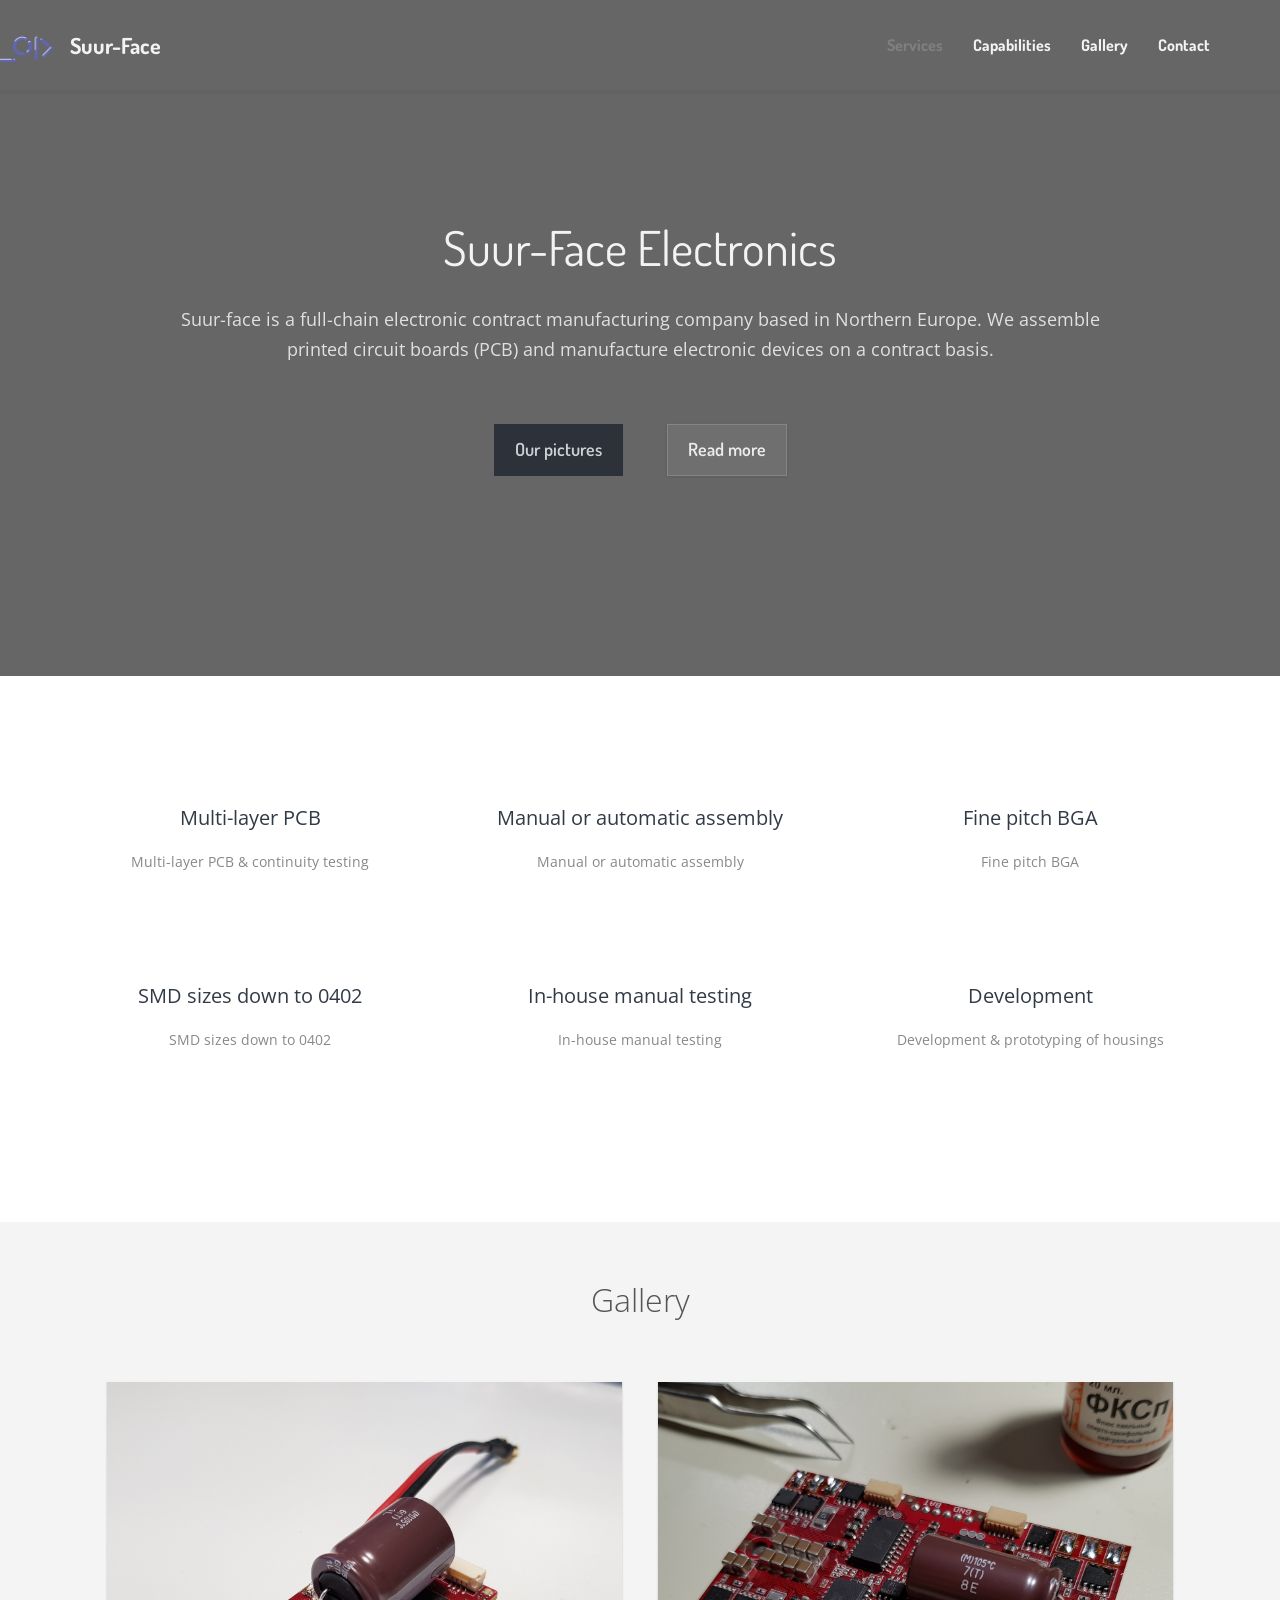
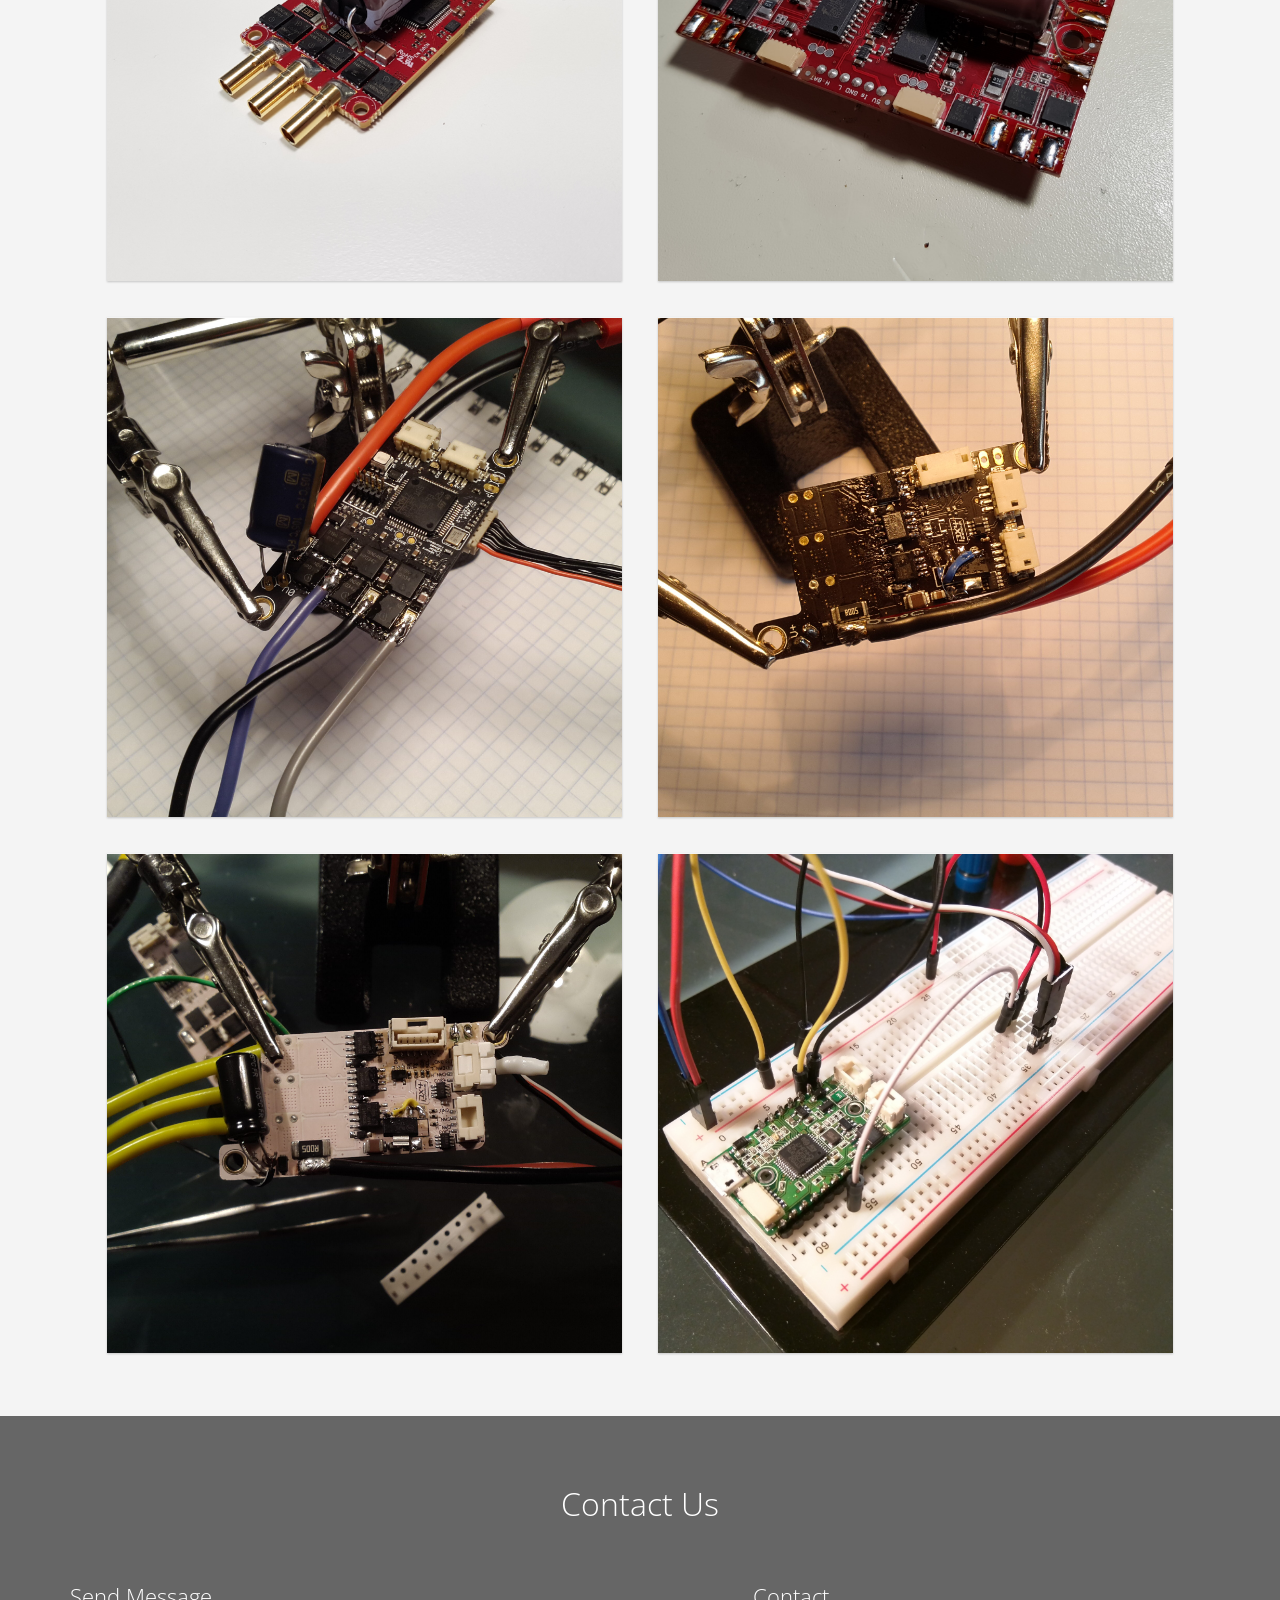
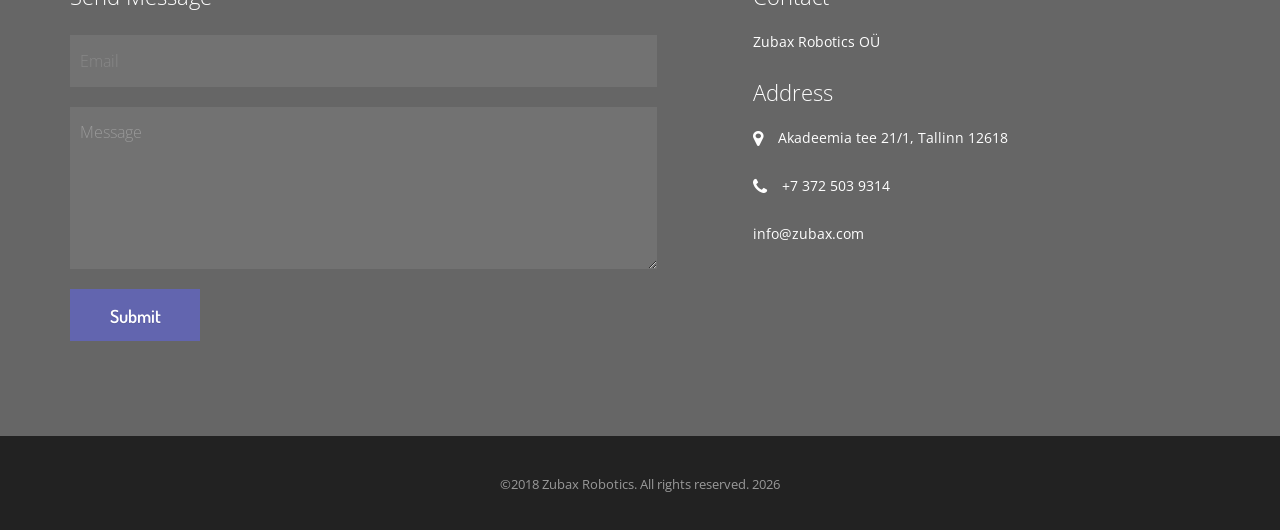
==== commit c62627b7: "2" ====
--- a/index.html
+++ b/index.html
@@ -1,233 +1,556 @@
 <!DOCTYPE html>
-<html lang="">
-<head>
-    <meta charset="utf-8">
-    <meta name="viewport" content="width=device-width, initial-scale=1.0">
-    <title>Контртеория сингулярности</title>
-    
-    <link type="text/css" rel="stylesheet" href="index.less">
-    <link type="text/css" rel="stylesheet" href="index.css">
-    
-</head>
-
-<body>
-    
-    <section class="main-wrapper">
-        
-        <span class="main-wrapper__up-menu">Биография</span>
-        <span class="main-wrapper__up-menu">Теория</span>
-        <span class="main-wrapper__up-menu">Лекции</span>
-        <span class="main-wrapper__up-menu">Публикации</span>
-        <span class="main-wrapper__up-menu">Конкурс</span>
-        <span class="main-wrapper__up-menu">Работы</span>
-        
-    </section>
-    <section class="main-wrapper mw-2">
-        
-        <h1>Сингулярность</h1>
-        <h3>Не имеет под собой оснований</h3>
-        
-        <h4>ГОТОВЫ ДОКАЗАТЬ ОБРАТНОЕ И ПОЛУЧИТЬ 1000000 РУБЛЕЙ?</h4>
-        <span class="main-wrapper__cta">ОСПОРИТЬ ТЕОРИЮ</span>
-        
-    </section>
-    <section class="main-wrapper mw-3-person">
-        
-        <div class="mw-3-person__photo"></div>
-        <div class="mw-3-person__discr">
-            
-            <h3>Валерий Витальевич Васильев</h3>
-            <p>Советский и российский ученый, академик РАН. Доктор технических наук, профессор, специалист в области строительной механики и механики твердого деформируемого тела, автор трудов по теории оболочек и проектированию конструкций из композитных материалов.</p>
-            <p>Подробнее</p>
-            
+<html lang="en">
+
+    <head>
+
+        <meta charset="utf-8">
+        <meta http-equiv="X-UA-Compatible" content="IE=edge">
+        <meta name="viewport" content="width=device-width, initial-scale=1">
+        <title>Suur-Face Electronics</title>
+
+        <!-- CSS -->
+        <link rel="stylesheet" href="http://fonts.googleapis.com/css?family=Open+Sans:300,400,600,700,800">
+        <link rel="stylesheet" href="http://fonts.googleapis.com/css?family=Dosis:300,400,500,600,700">
+        <link rel="stylesheet" href="assets/bootstrap/css/bootstrap.min.css">
+        <link rel="stylesheet" href="assets/font-awesome/css/font-awesome.min.css">
+        <link rel="stylesheet" href="assets/elegant-icons/css/elegant-icons.min.css">
+        <link rel="stylesheet" href="assets/ionicons/css/ionicons.min.css">
+        <link rel="stylesheet" href="assets/owl-carousel/owl.carousel.css">
+        <link rel="stylesheet" href="assets/owl-carousel/owl.theme.css">
+        <link rel="stylesheet" href="assets/cubeportfolio/css/cubeportfolio.min.css">
+        <link rel="stylesheet" href="assets/css/style.css">
+
+        <link rel="stylesheet" type="text/css" href="index.css">
+
+            <!--Colors-->
+            <!-- <link rel="stylesheet" type="text/css" href="assets/css/colors/red.css"> -->
+            <!-- <link rel="stylesheet" type="text/css" href="assets/css/colors/orange.css"> -->
+            <!-- <link rel="stylesheet" type="text/css" href="assets/css/colors/green.css"> -->
+            <!-- <link rel="stylesheet" type="text/css" href="assets/css/colors/lime.css"> -->
+            <!-- <link rel="stylesheet" type="text/css" href="assets/css/colors/brown.css"> -->
+            <!-- <link rel="stylesheet" type="text/css" href="assets/css/colors/blue.css"> -->
+            <!-- <link rel="stylesheet" type="text/css" href="assets/css/colors/yellow.css"> -->
+             <!-- <link rel="stylesheet" type="text/css" href="assets/css/colors/purple.css"> -->
+
+
+    <!-- HTML5 shim and Respond.js IE8 support of HTML5 elements and media queries -->
+        <!--[if lt IE 9]>
+            <script src="https://oss.maxcdn.com/libs/html5shiv/3.7.0/html5shiv.js"></script>
+            <script src="https://oss.maxcdn.com/libs/respond.js/1.4.2/respond.min.js"></script>
+        <![endif]-->
+
+
+    </head>
+
+    <body data-spy="scroll" data-offset="80">
+         <div class="navbar navbar-default navbar-fixed-top menu-top" role="navigation">
+            <div class="container">
+                <div class="navbar-header">
+
+                    <img class="navbar-brand__logo" src="logo.png">
+
+                    <button type="button" class="navbar-toggle" data-toggle="collapse" data-target=".navbar-collapse">
+                        <span class="sr-only">Toggle navigation</span>
+                        <span class="icon-bar"></span>
+                        <span class="icon-bar"></span>
+                        <span class="icon-bar"></span>
+                    </button>
+                    <a class="navbar-brand" href="#home">Suur-Face</a>
+                </div>
+                <div class="navbar-collapse collapse">
+                    <ul class="nav navbar-nav navbar-right">
+                        <li><a href="#home">Services</a></li>
+                        <li><a href="#features-section">Capabilities</a></li>
+                        <!-- <li><a href="#portfolio-section">Get in touch</a></li> -->
+                        <li><a href="#portfolio-section">Gallery</a></li>
+                        <li><a href="#contact-section">Contact</a></li>
+                    </ul>
+                </div> 
+            </div>
+        </div> 
+
+        <!-- Top content -->
+        <div id="home" class="parallax top-content" data-stellar-background-ratio="0.3">
+            <div class="inner-bg">
+                <div class="container">
+                    <div class="row">
+
+			<div class="col-md-10 col-md-offset-1 top-description">
+				
+				<h2 class="text-center">
+				Suur-Face Electronics</h2>
+				
+					
+		<p>Suur-face is a full-chain electronic contract manufacturing company based in Northern Europe. We assemble printed circuit boards (PCB) and manufacture electronic devices on a contract basis.</p>
+		                            <div class="top-button">
+                            	<a class="btn btn-top btn-lg" href="#portfolio-section">Our pictures</a>
+                            	<a class="btn btn-top-white btn-lg" href="#features-section">Read more</a>
+                            </div>
+	
+					</div>
+                            </div>
+	
+					</div>
+
+			
+				</div>
+			</div>
+
+        <!-- Features -->
+        <div id="features-section" class="features-container">
+	        <div class="container">
+	            <div class="row">
+	                <div class="col-sm-12 features">
+	                </div>
+	            </div>
+	            <div class="row">
+	                <div class="col-sm-4 features-box1">
+	                	<div class="icon">
+	                		<!-- <i class="icon ion-map"></i> -->
+	                	</div>
+	                    <h4>Multi-layer PCB</h4>
+	                    <p>
+
+	                    	Multi-layer PCB & continuity testing
+	                    
+                        </p>
+	                </div>
+	                <div class="col-sm-4 features-box2">
+	                	<div class="icon">
+	                		<i class="icon ion-paper-airplane"></i>
+	                	</div>
+	                    <h4>Manual or automatic assembly</h4>
+	                    <p>
+	                    	
+                            Manual or automatic assembly
+	                    
+                        </p>
+	                </div>
+	                <div class="col-sm-4 features-box3">
+	                	<div class="icon">
+	                		<i class="icon ion-clipboard"></i>
+	                	</div>
+	                    <h4>Fine pitch BGA</h4>
+	                    <p>
+	                    	
+                            Fine pitch BGA
+
+	                    </p>
+	                </div>
+	                <div class="col-sm-4 features-box4">
+	                	<div class="icon">
+	                		<i class="icon ion-earth"></i>
+	                	</div>
+	                    <h4>SMD sizes down to 0402</h4>
+	                    <p>
+	                    	
+                            SMD sizes down to 0402
+
+	                    </p>
+	                </div>
+	                <div class="col-sm-4 features-box5">
+	                	<div class="icon">
+	                		<i class="icon ion-flash-off"></i>
+	                	</div>
+	                    <h4>In-house manual testing</h4>
+	                    <p>
+	                    	
+                            In-house manual testing
+
+	                    </p>
+	                </div>
+	                <div class="col-sm-4 features-box6">
+	                	<div class="icon">
+	                		<i class="icon ion-levels"></i>
+	                	</div>
+	                    <h4>Development</h4>
+	                    <p>
+	                    	
+                            Development & prototyping of housings
+
+	                    </p>
+	                </div>
+
+	            </div>
+	        </div>
         </div>
         
-        <div class="mw-3-person__path">
-            
-            <h3>Научный путь</h3>
-            
-            <ul class="mw-3-person__path__points">
-                
-                <li date="1962"></li>
-                <li date="1975"></li>
-                <li date="1985"></li>
-                <li date="1998"></li>
-                <li date="2005"></li>
-                <li date="2013"></li>
-                
-            </ul>
-            
+        
+        <!-- Product -->
+        <!--
+        <div class="product-container product-bg1">
+	        <div class="container">
+	            <div class="row">
+
+                    	<div class="col-sm-10 col-sm-offset-1 col-md-10 col-md-offset-1 col-lg-10 col-lg-offset-1">
+                        	<div class="product">
+	                    <h3>More Features</h3>
+
+                        	<img src="assets/img/3.png" alt="">
+
+	                </div>
+
+	                </div>
+	            </div>
+	        </div>
         </div>
+        -->
+
+        <!-- Product -->
+        <div class="product-container product-bg2">
+	        <!-- <div class="container">
+	            <div class="row">
+
+				<div class="col-lg-6 col-sm-6">
+					<div class="productbox">
+						<div>
+	                		<i class="icon ion-erlenmeyer-flask"></i>
+						</div>
+						<h5>Lorem Ipsum</h5>
+Nulla fringilla dapibus nisieu accumsan arcu convallis tincidunt donec mauris libero laciniade mollis malesuade odio interdum. Integer sed magna vel velit dignissim luctus eu in urna. Dapibus egestas turpis. Praesent faucibus nisl sit amet nulla sollicitudin.
+					</div>
+					<div class="productbox">
+						<div>
+	                		<i class="icon ion-android-boat"></i>
+						</div>
+						<h5>Lorem Ipsum</h5>
+Nulla fringilla dapibus nisieu accumsan arcu convallis tincidunt donec mauris libero laciniade mollis malesuade odio interdum. Integer sed magna vel velit dignissim luctus eu in urna. Dapibus egestas turpis. Praesent faucibus nisl sit amet nulla sollicitudin.
+					</div>
+					<div class="productbox">
+						<div>
+	                		<i class="icon ion-android-archive"></i>
+						</div>
+						<h5>Lorem Ipsum</h5>
+Nulla fringilla dapibus nisieu accumsan arcu convallis tincidunt donec mauris libero laciniade mollis malesuade odio interdum. Integer sed magna vel velit dignissim luctus eu in urna. Dapibus egestas turpis. Praesent faucibus nisl sit amet nulla sollicitudin.
+					</div>
+				</div>
+				<div class="col-lg-6 col-sm-6">
+					<div class="productbox">
+						<div>
+	                		<i class="icon ion-ios-speedometer"></i>
+						</div>
+						<h5>Lorem Ipsum</h5>
+Nulla fringilla dapibus nisieu accumsan arcu convallis tincidunt donec mauris libero laciniade mollis malesuade odio interdum. Integer sed magna vel velit dignissim luctus eu in urna. Dapibus egestas turpis. Praesent faucibus nisl sit amet nulla sollicitudin.
+					</div>
+					<div class="productbox">
+						<div>
+	                		<i class="icon ion-pie-graph"></i>
+						</div>
+						<h5>Lorem Ipsum</h5>
+Nulla fringilla dapibus nisieu accumsan arcu convallis tincidunt donec mauris libero laciniade mollis malesuade odio interdum. Integer sed magna vel velit dignissim luctus eu in urna. Dapibus egestas turpis. Praesent faucibus nisl sit amet nulla sollicitudin.
+					</div>
+					<div class="productbox">
+						<div>
+	                		<i class="icon ion-trophy"></i>
+						</div>
+						<h5>Lorem Ipsum</h5>
+Nulla fringilla dapibus nisieu accumsan arcu convallis tincidunt donec mauris libero laciniade mollis malesuade odio interdum. Integer sed magna vel velit dignissim luctus eu in urna. Dapibus egestas turpis. Praesent faucibus nisl sit amet nulla sollicitudin.
+					</div>
+				</div>
+			</div>
+		</div>-->
+
+        <div id="portfolio-section" class="portfolio-container">
+	        <div class="container">
+	            <div class="row">
+	                <div class="col-sm-12 portfolio">
+
+	                    <h3>Gallery</h3>
+	                    <p></p>
+
+	            </div>
+	            </div>
+
+
+
+    <div class="cbp-panel">
+
+        <!-- <div id="filters-container" class="cbp-l-filters-work">
+            <div data-filter="*" class="cbp-filter-item-active cbp-filter-item">
+                show all
+            </div>
+            <div data-filter=".identity" class="cbp-filter-item">
+                identity 
+            </div>
+            <div data-filter=".web-design" class="cbp-filter-item">
+                web design 
+            </div>
+            <div data-filter=".graphic" class="cbp-filter-item">
+                graphic 
+            </div>
+            <div data-filter=".logos" class="cbp-filter-item">
+                logo 
+            </div>
+        </div> -->
+
+        <div id="grid-container" class="cbp cbp-l-grid-work">
+            <div class="cbp-item img-0-fuck identity">
+                <a href="ajax/project1.html" class="cbp-caption cbp-singlePage">
+                    <div class="cbp-caption-defaultWrap">
+									<img src="assets/img/portfolio/1a.jpg" alt="">
+                    </div>
+                    <div class="cbp-caption-activeWrap"></div>
+                </a><br>
+                <div class="cbp-l-grid-work-desc"></div>
+            </div>
+            <div class="cbp-item img-1-fuck web-design logos">
+                <a href="ajax/project2.html" class="cbp-caption cbp-singlePage">
+                    <div class="cbp-caption-defaultWrap">
+									<img src="assets/img/portfolio/2a.jpg" alt="">
+                    </div>
+                    <div class="cbp-caption-activeWrap"></div>
+                </a><br>
+                <div class="cbp-l-grid-work-desc"></div>
+            </div>
+            <div class="cbp-item img-2-fuck graphic logos">
+                <a href="ajax/project3.html" class="cbp-caption cbp-singlePage">
+                    <div class="cbp-caption-defaultWrap">
+									<img src="assets/img/portfolio/3a.jpg" alt="">
+                    </div>
+                    <div class="cbp-caption-activeWrap"></div>
+                </a><br>
+                <div class="cbp-l-grid-work-desc"></div>
+            </div>
+            <div class="cbp-item img-3-fuck web-design graphic">
+                <a href="ajax/project4.html" class="cbp-caption cbp-singlePage">
+                    <div class="cbp-caption-defaultWrap">
+									<img src="assets/img/portfolio/4a.jpg" alt="">
+                    </div>
+                    <div class="cbp-caption-activeWrap"></div>
+                </a><br>
+                <div class="cbp-l-grid-work-desc"></div>
+            </div>
+            <div class="cbp-item img-4-fuck identity web-design">
+                <a href="ajax/project5.html" class="cbp-caption cbp-singlePage">
+                    <div class="cbp-caption-defaultWrap">
+									<img src="assets/img/portfolio/5a.jpg" alt="">
+                    </div>
+                    <div class="cbp-caption-activeWrap"></div>
+                </a><br>
+                <div class="cbp-l-grid-work-desc"></div>
+            </div>
+            <div class="cbp-item img-5-fuck identity web-design">
+                <a href="ajax/project6.html" class="cbp-caption cbp-singlePage">
+                    <div class="cbp-caption-defaultWrap">
+									<img src="assets/img/portfolio/6a.jpg" alt="">
+
+                    </div>
+                    <div class="cbp-caption-activeWrap"></div>
+                </a><br>
+                <div class="cbp-l-grid-work-desc"></div>
+            </div>
+        </div>
+
+        <!--<div id="loadMore-container" class="cbp-l-loadMore-button">
+            <a href="ajax/loadMore.html" class="cbp-l-loadMore-link">
+                <span class="cbp-l-loadMore-defaultText">load more</span>
+                <span class="cbp-l-loadMore-loadingText">loading...</span>
+                <span class="cbp-l-loadMore-noMoreLoading">no more works</span>
+            </a>
+        </div> -->
+
+    </div>
+
+
+			</div>
+		</div>
+	</div>
+
+
+        <!-- Callaction -->
+
+        <!-- <div id="callaction-container" class="callaction-container">
+            <div class="inner-callaction">
+	        <div class="container">
+            <div class="row">
+    <h4>Quisque aliquam odio eu magna sodales, vel interdum erat suscipit. </br>Mauris ut porttitor tellus.</h4>
+<a href="#" class="btn btn-top-white btn-lg">Call To Action</a>
+</div>
+</div>
+</div>
+</div> -->
+
+        <!-- Pricing -->
+
+        <!--<div id="pricing-section" class="pricing-container">
+	        <div class="container">
+	            <div class="row">
+	                <div class="col-sm-12 pricing">
+	                    <h3>Choose the package</h3>
+	                    <p>Class aptent taciti sociosqu ad litora torquent per conubia nostra, per inceptos himenaeos.</p>
+				</div>
+			</div>
+			<div class="row">
+				<div class="col-md-4 toLeft">
+					<div class="price-column">
+						<h2>Standard</h2>
+						<h3><span>From</span> $45<span>.99 per month</span></h3>
+						<ul>
+							<li>Vestibulum est magna</li>
+							<li>Mauris auctor massa libero</li>
+							<li>Praesent magna tortor</li>
+							<li>Cras et fermentum massa</li>
+						<li><button type="button" class="btn btn-top btn-lg">Purchase</button></li>
+						</ul>
+					</div>
+				</div>
+				<div class="col-md-4 toIn">
+					<div class="price-column large">
+						<h2>Premium</h2>
+						<h3><span>From</span> $75<span>.00 per month</span></h3>
+						<ul>
+							<li>Vestibulum est magna</li>
+							<li>Mauris auctor massa libero</li>
+							<li>Praesent magna tortor</li>
+							<li>Cras et fermentum massa</li>
+						<li><button type="button" class="btn btn-top btn-lg">Purchase</button></li>
+						</ul>
+					</div>
+				</div>
+				<div class="col-md-4 toRight">
+					<div class="price-column">
+						<h2>Ultimate</h2>
+						<h3><span>From</span> $99<span>.99 per month</span></h3>
+						<ul>
+							<li>Vestibulum est magna</li>
+							<li>Mauris auctor massa libero</li>
+							<li>Praesent magna tortor</li>
+							<li>Cras et fermentum massa</li>
+						<li><button type="button" class="btn btn-top btn-lg">Purchase</button></li>
+						</ul>
+
+					</div>
+				</div>
+			</div>
+			
+					</div>
+	
+		</div> -->
+
+
+   
+                <!-- Testimonials -->
+        <!--<div class="container">
+            <div class="row">
+                <div class="col-sm-12 testimonials">
+                    <h3>What our customers have to say...</h3>
+
+                    <div class="col-md-12 text-center">
+                        <div id="testimonial-carousel" class="owl-carousel owl-spaced">
+                            <div>
+									<img src="assets/img/testimonials/1.jpg" alt="" class="img-responsive img-thumbnail" />
+
+                                <h4>
+                                    Pellentesque sit amet augue a mi luctus laoreet ut nec velit. Morbi in fermentum elit. Curabitur pellentesque neque eget diam posuere porta. Aliquam imperdiet nulla id scelerisque auctor. Proin egestas mauris vel arcu bibendum ornare. 
+                                </h4>
+                                <p>-Diana Rosswert</p>
+                            </div>
+                            <div>
+									<img src="assets/img/testimonials/2.jpg" alt="" class="img-responsive img-thumbnail" />
+
+                                <h4>
+                                    Pellentesque sit amet augue a mi luctus laoreet ut nec velit. Morbi in fermentum elit. Curabitur pellentesque neque eget diam posuere porta. Aliquam imperdiet nulla id scelerisque auctor. Proin egestas mauris vel arcu bibendum ornare. 
+                                </h4>
+                                <p>-Diana Rosswert</p>
+                            </div>
+                            <div>
+									<img src="assets/img/testimonials/3.jpg" alt="" class="img-responsive img-thumbnail" />
+
+                                <h4>
+                                    Pellentesque sit amet augue a mi luctus laoreet ut nec velit. Morbi in fermentum elit. Curabitur pellentesque neque eget diam posuere porta. Aliquam imperdiet nulla id scelerisque auctor. Proin egestas mauris vel arcu bibendum ornare. 
+                                </h4>
+                                <p>-Diana Rosswert</p>
+                            </div>
+                        </div>
+                    </div>
+                </div>
+            </div>
+            </div> -->
+
+
+        <!-- Contact us -->
+        <div id="contact-section" class="contact-container">
+
+            <div class="inner-contact">
+        <div class="container">
+            <div class="row">
+                <div class="col-sm-12 contact">
+                    <h3>Contact Us</h3>
+                    <p></p>
+                </div>
+            </div>
+            <div class="row">
+                <div class="col-sm-7 form-group contact-form">
+                    <h4>Send Message</h4>
+                    <form method="post" action="">
+                        <input type="text" name="email" placeholder="Email" class="form-control contact-email">
+                        <input type="hidden" value="Ord" name="subject" placeholder="Subject" class="form-control contact-subject">
+                        <textarea name="message" class="form-control" placeholder="Message"></textarea>
+                        <button class="btn btn-contact">Submit</button>
+
+                        <span class="go-mail"></span>
+
+                    </form>
+                </div>
+                <div class="col-sm-5 contact-address contact-about">
+                    <h4>Contact</h4>
+                    <p>Zubax Robotics OÜ</p>
+                    <h4>Address</h4>
+                    <p><i class="fa fa-map-marker"></i>Akadeemia tee 21/1, Tallinn 12618</p>
+                    <p><i class="fa fa-phone"></i>+7 372 503 9314<br><br>info@zubax.com</p>
+
+                </div>
+            </div>
+          </div>
+        </div>
+        </div>
+
         
-        <article class="mw-3-person__text">
-            
-            <h3 class="mw-3-person__text__headline">1962 год</h3>
-            <p>Валерий Витальевич окончил Московский авиационный институт</p>
-            
-        </article>
+	<!-- footer -->
+	<!-- <div id="footer">
+	<h3>Follow Us!</h3>
+	<p>Class aptent taciti sociosqu ad litora torquent per conubia nostra, per inceptos himenaeos. Suspendisse suscipit tellus vitae tellus porta rutrum. Aliquam imperdiet nulla id scelerisque auctor.</p>
+	<div class="follow-us">
+                        <a href="#" class="social-icon"><i class="fa fa-facebook"></i></a>
+                        <a href="#" class="social-icon"><i class="fa fa-twitter"></i></a>
+                        <a href="#" class="social-icon"><i class="fa fa-linkedin"></i></a>
+                        <a href="#" class="social-icon"><i class="fa fa-pinterest"></i></a>
+                        <a href="#" class="social-icon"><i class="fa fa-google-plus"></i></a>
+		</div>
+	</div> -->
+	<!-- footer 2 -->
+	<div id="footer2">
+		<div class="container">
+			<div class="row">
+				<div class="col-sm-12">
+				<div class="copyright">&copy;2018 Zubax Robotics. All rights reserved.
+							<script type="text/javascript">
+							//<![CDATA[
+								var d = new Date()
+								document.write(d.getFullYear())
+								//]]>
+								</script>
+							<a href="http://themebootstrap.net/"></a>
+						</div>
+						</div>
+					</div>
+				</div>
+					</div>
         
-    </section>
-    <section class="main-wrapper mw-3-ther">
-        
-        <h3>Теория Валерия Васильева</h3>
-        <p>Проблема обсуждаемых в научной и научно-популярной литературе астрономических объектов, называемых Черными Дырами, интересна в связи с гораздо более общей проблемой - проблемой сингулярности решений прикладных задач.</p>
-        
-        <div class="mw-3-ther__btns">
-            
-            <span>Краткая статья</span><span>Полная версия</span>
-            
-        </div>
-        
-        <h3>Готов оспорить теорию?</h3>
-        <p>Тогда прими участие в специальном конкурсе и получи 1 000 000 рублей</p>
-        
-        <div class="mw-3-ther__btns mw-3-ther__btns-2">
-            
-            <span>Оспорить</span>
-            
-        </div>
-        
-    </section>
-    <section class="main-wrapper mw-3-lecc">
-        
-        <h3>Лекции</h3>
-        <p>В данном разделе вы можете ознакомиться с теорией академика Васильева в формате коротких лекций.</p>
-        
-        <div class="mw-3-lecc__main-video"></div>
-        
-        <div class="mw-3-lecc__catalog-video">
-            
-            <span></span>
-            <div></div>
-            <div></div>
-            <div></div>
-            <span></span>
-            
-        </div>
-        
-    </section>
-    <section class="main-wrapper mw-3-public">
-        
-        <h3>Публикации</h3>
-        
-        <div class="mw-3-lecc__catalog-video mw-3-lecc__catalog-video-2">
-            
-            <span></span>
-            <div>
-                
-                <h3>Название статьи</h3>
-                <hr>
-                <p>Ссылка на источник</p>
-                
-            </div>
-            <div>
-                
-                <h3>Название статьи</h3>
-                <hr>
-                <p>Ссылка на источник</p>
-                
-            </div>
-            <div>
-                
-                <h3>Название статьи</h3>
-                <hr>
-                <p>Ссылка на источник</p>
-                
-            </div>
-            <div>
-                
-                <h3>Название статьи</h3>
-                <hr>
-                <p>Ссылка на источник</p>
-                
-            </div>
-            <span></span>
-            
-        </div>
-        
-        <div class="mw-3-ther__btns mw-3-ther__btns-2">
-            
-            <span>Оспорить</span>
-            
-        </div>
-        
-    </section>
-    <section class="main-wrapper mw-3-conc">
-        
-        <h3>Конкурсы</h3>
-        <p>Здесь будут размещены краткие правила участия в конкурсе, а также механика в формате инфографики</p>
-        
-        <ul class="mw-3-person__path__points">
-                
-            <li class="mw-3-person__path__points__li"></li>
-            <li class="mw-3-person__path__points__li"></li>
-            <li class="mw-3-person__path__points__li"></li>
-            <li class="mw-3-person__path__points__li"></li>
-                
-        </ul>
-        
-        <div class="mw-3-ther__btns mw-3-ther__btns-3">
-            
-            <span style="border-color: black;">Принять участие</span>
-            <span style="border-color: black;">Полные правила</span>
-            
-        </div>
-        
-    </section>
-    <section class="main-wrapper mw-3-form">
-        
-        <h3>Анкета участника</h3>
-        
-        <form action="" method="get" class="mw-3-form__form">
-            
-            <label for="bio">Ваше имя:</label>
-            <label for="mail">E-mail</label>
-            <input placeholder="Фамилия Имя Отчество" id="bio" type="text">
-            <input placeholder="youremail@gmail.com" id="mail" type="text">
-            
-            <label for="">Комментарий</label>
-            
-            <textarea placeholder="Пара строк о вашей конкурсной работе" rows="5"></textarea>
-            <span>Загрузить</span>
-            
-        </form>
-        
-    </section>
-    <section class="main-wrapper mw-3-contact">
-        
-        <h3>Работы В. В. Васильева</h3>
-        
-        <section class="mw-3-contact__flex">
-            
-            <div>
-                
-                <h4>Прочность цилиндрических оболочек из армированных материалов</h4>
-                <p>Елпатьевский А.Н. Васильев В.В. -<br>М.: Машиностроение, 1972. - 168 с.</p>
-                
-                <h4>Advanced Mechanics of Composite Materials</h4>
-                <p>V.V. Vasiliev, E. Morozov. - Elsevier, 2007. - 504p.</p>
-                
-                <h4>Механика конструкций из композитных материалов</h4>
-                <p>Васильев В. В. - М.: Машиностроение, 1988. - 272 с.</p>
-                
-            </div>
-            <div>
-                
-                <h4>Основы проектирования и изготовления конструкций летательных аппаратов из композитных материалов</h4>
-                <p>В. В. Васильев, А. А. Добряков, А. А. Дудченко и др. - М.: МАИ, 1985. - 218 с.</p>
-                
-                <h4>Оптимальное армирование оболочек вращения из композитных материалов</h4>
-                <p>Образцов И. Ф., Васильев В. В., Бунаков В. А. - М.: Машиностроение, 1977. - 144 с.</p>
-                
-            </div>
-            
-        </section>
-        
-        <h3 class="mw-3-contact__close">Скрыть</h3>
-        
-    </section>
-    
-    <script type="text/javascript" src="index.js"></script>
-    
-</body>
-</html>+        <!-- Javascript -->
+        <script src="assets/js/jquery-1.10.2.min.js"></script>
+        <script src="assets/bootstrap/js/bootstrap.min.js"></script>
+        <script src="assets/js/retina-1.1.0.min.js"></script>
+        <script src="assets/js/jquery.easing.1.3.min.js"></script>
+        <script src="assets/js/jquery.stellar.min.js" type="text/javascript"></script>
+        <script src="assets/owl-carousel/owl.carousel.min.js"></script>
+        <script src="assets/cubeportfolio/js/jquery.cubeportfolio.min.js"></script>
+        <script src="assets/js/cube.js"></script>
+        <script src="assets/js/script.js"></script>
+        <script src="assets/js/main.js"></script>
+
+
+    </body>
+
+</html>
+
--- a/assets/elegant-icons/css/elegant-icons.min.css
+++ b/assets/elegant-icons/css/elegant-icons.min.css
@@ -0,0 +1 @@
+@font-face{font-family:ElegantIcons;src:url(../fonts/ElegantIcons.eot);src:url(../fonts/ElegantIcons.eot?#iefix) format('embedded-opentype'),url(../fonts/ElegantIcons.woff) format('woff'),url(../fonts/ElegantIcons.ttf) format('truetype'),url(../fonts/ElegantIcons.svg#ElegantIcons) format('svg');font-weight:400;font-style:normal}[data-icon]:before{font-family:ElegantIcons;content:attr(data-icon);speak:none;font-weight:400;font-variant:normal;text-transform:none;line-height:1;-webkit-font-smoothing:antialiased;-moz-osx-font-smoothing:grayscale}.arrow-up-down,.arrow_back,.arrow_carrot-2down,.arrow_carrot-2down_alt2,.arrow_carrot-2dwnn_alt,.arrow_carrot-2left,.arrow_carrot-2left_alt,.arrow_carrot-2left_alt2,.arrow_carrot-2right,.arrow_carrot-2right_alt,.arrow_carrot-2right_alt2,.arrow_carrot-2up,.arrow_carrot-2up_alt,.arrow_carrot-2up_alt2,.arrow_carrot-down,.arrow_carrot-down_alt,.arrow_carrot-down_alt2,.arrow_carrot-left,.arrow_carrot-left_alt,.arrow_carrot-left_alt2,.arrow_carrot-right,.arrow_carrot-right_alt,.arrow_carrot-right_alt2,.arrow_carrot-up,.arrow_carrot-up_alt2,.arrow_carrot_up_alt,.arrow_condense,.arrow_condense_alt,.arrow_down,.arrow_down_alt,.arrow_expand,.arrow_expand_alt,.arrow_expand_alt2,.arrow_expand_alt3,.arrow_left,.arrow_left-down,.arrow_left-down_alt,.arrow_left-right,.arrow_left-right_alt,.arrow_left-up,.arrow_left-up_alt,.arrow_left_alt,.arrow_move,.arrow_right,.arrow_right-down,.arrow_right-down_alt,.arrow_right-up,.arrow_right-up_alt,.arrow_right_alt,.arrow_triangle-down,.arrow_triangle-down_alt,.arrow_triangle-down_alt2,.arrow_triangle-left,.arrow_triangle-left_alt,.arrow_triangle-left_alt2,.arrow_triangle-right,.arrow_triangle-right_alt,.arrow_triangle-right_alt2,.arrow_triangle-up,.arrow_triangle-up_alt,.arrow_triangle-up_alt2,.arrow_up,.arrow_up-down_alt,.arrow_up_alt,.icon_adjust-horiz,.icon_adjust-vert,.icon_archive,.icon_archive_alt,.icon_bag,.icon_bag_alt,.icon_balance,.icon_blocked,.icon_book,.icon_book_alt,.icon_box-checked,.icon_box-empty,.icon_box-selected,.icon_briefcase,.icon_briefcase_alt,.icon_building,.icon_building_alt,.icon_calculator_alt,.icon_calendar,.icon_calulator,.icon_camera,.icon_camera_alt,.icon_cart,.icon_cart_alt,.icon_chat,.icon_chat_alt,.icon_check,.icon_check_alt,.icon_check_alt2,.icon_circle-empty,.icon_circle-slelected,.icon_clipboard,.icon_clock,.icon_clock_alt,.icon_close,.icon_close_alt,.icon_close_alt2,.icon_cloud,.icon_cloud-download,.icon_cloud-download_alt,.icon_cloud-upload,.icon_cloud-upload_alt,.icon_cloud_alt,.icon_cog,.icon_cogs,.icon_comment,.icon_comment_alt,.icon_compass,.icon_compass_alt,.icon_cone,.icon_cone_alt,.icon_contacts,.icon_contacts_alt,.icon_creditcard,.icon_currency,.icon_currency_alt,.icon_cursor,.icon_cursor_alt,.icon_datareport,.icon_datareport_alt,.icon_desktop,.icon_dislike,.icon_dislike_alt,.icon_document,.icon_document_alt,.icon_documents,.icon_documents_alt,.icon_download,.icon_drawer,.icon_drawer_alt,.icon_drive,.icon_drive_alt,.icon_easel,.icon_easel_alt,.icon_error-circle,.icon_error-circle_alt,.icon_error-oct,.icon_error-oct_alt,.icon_error-triangle,.icon_error-triangle_alt,.icon_film,.icon_floppy,.icon_floppy_alt,.icon_flowchart,.icon_flowchart_alt,.icon_folder,.icon_folder-add,.icon_folder-add_alt,.icon_folder-alt,.icon_folder-open,.icon_folder-open_alt,.icon_folder_download,.icon_folder_upload,.icon_genius,.icon_gift,.icon_gift_alt,.icon_globe,.icon_globe-2,.icon_globe_alt,.icon_grid-2x2,.icon_grid-3x3,.icon_group,.icon_headphones,.icon_heart,.icon_heart_alt,.icon_hourglass,.icon_house,.icon_house_alt,.icon_id,.icon_id-2,.icon_id-2_alt,.icon_id_alt,.icon_image,.icon_images,.icon_info,.icon_info_alt,.icon_key,.icon_key_alt,.icon_laptop,.icon_lifesaver,.icon_lightbulb,.icon_lightbulb_alt,.icon_like,.icon_like_alt,.icon_link,.icon_link_alt,.icon_loading,.icon_lock,.icon_lock-open,.icon_lock-open_alt,.icon_lock_alt,.icon_mail,.icon_mail_alt,.icon_map,.icon_map_alt,.icon_menu,.icon_menu-circle_alt,.icon_menu-circle_alt2,.icon_menu-square_alt,.icon_menu-square_alt2,.icon_mic,.icon_mic_alt,.icon_minus-06,.icon_minus-box,.icon_minus_alt,.icon_minus_alt2,.icon_mobile,.icon_mug,.icon_mug_alt,.icon_music,.icon_ol,.icon_paperclip,.icon_pause,.icon_pause_alt,.icon_pause_alt2,.icon_pencil,.icon_pencil-edit,.icon_pencil-edit_alt,.icon_pencil_alt,.icon_pens,.icon_pens_alt,.icon_percent,.icon_percent_alt,.icon_phone,.icon_piechart,.icon_pin,.icon_pin_alt,.icon_plus,.icon_plus-box,.icon_plus_alt,.icon_plus_alt2,.icon_printer,.icon_printer-alt,.icon_profile,.icon_pushpin,.icon_pushpin_alt,.icon_puzzle,.icon_puzzle_alt,.icon_question,.icon_question_alt,.icon_question_alt2,.icon_quotations,.icon_quotations_alt,.icon_quotations_alt2,.icon_refresh,.icon_ribbon,.icon_ribbon_alt,.icon_rook,.icon_search,.icon_search-2,.icon_search_alt,.icon_shield,.icon_shield_alt,.icon_star,.icon_star-half,.icon_star-half_alt,.icon_star_alt,.icon_stop,.icon_stop_alt,.icon_stop_alt2,.icon_table,.icon_tablet,.icon_tag,.icon_tag_alt,.icon_tags,.icon_tags_alt,.icon_target,.icon_tool,.icon_toolbox,.icon_toolbox_alt,.icon_tools,.icon_trash,.icon_trash_alt,.icon_ul,.icon_upload,.icon_vol-mute,.icon_vol-mute_alt,.icon_volume-high,.icon_volume-high_alt,.icon_volume-low,.icon_volume-low_alt,.icon_wallet,.icon_wallet_alt,.icon_zoom-in,.icon_zoom-in_alt,.icon_zoom-out,.icon_zoom-out_alt,.social_blogger,.social_blogger_circle,.social_blogger_square,.social_delicious,.social_delicious_circle,.social_delicious_square,.social_deviantart,.social_deviantart_circle,.social_deviantart_square,.social_dribbble,.social_dribbble_circle,.social_dribbble_square,.social_facebook,.social_facebook_circle,.social_facebook_square,.social_flickr,.social_flickr_circle,.social_flickr_square,.social_googledrive,.social_googledrive_alt2,.social_googledrive_square,.social_googleplus,.social_googleplus_circle,.social_googleplus_square,.social_instagram,.social_instagram_circle,.social_instagram_square,.social_linkedin,.social_linkedin_circle,.social_linkedin_square,.social_myspace,.social_myspace_circle,.social_myspace_square,.social_picassa,.social_picassa_circle,.social_picassa_square,.social_pinterest,.social_pinterest_circle,.social_pinterest_square,.social_rss,.social_rss_circle,.social_rss_square,.social_share,.social_share_circle,.social_share_square,.social_skype,.social_skype_circle,.social_skype_square,.social_spotify,.social_spotify_circle,.social_spotify_square,.social_stumbleupon_circle,.social_stumbleupon_square,.social_tumbleupon,.social_tumblr,.social_tumblr_circle,.social_tumblr_square,.social_twitter,.social_twitter_circle,.social_twitter_square,.social_vimeo,.social_vimeo_circle,.social_vimeo_square,.social_wordpress,.social_wordpress_circle,.social_wordpress_square,.social_youtube,.social_youtube_circle,.social_youtube_square{font-family:ElegantIcons;speak:none;font-style:normal;font-weight:400;font-variant:normal;text-transform:none;line-height:1;-webkit-font-smoothing:antialiased}.arrow_up:before{content:"\21"}.arrow_down:before{content:"\22"}.arrow_left:before{content:"\23"}.arrow_right:before{content:"\24"}.arrow_left-up:before{content:"\25"}.arrow_right-up:before{content:"\26"}.arrow_right-down:before{content:"\27"}.arrow_left-down:before{content:"\28"}.arrow-up-down:before{content:"\29"}.arrow_up-down_alt:before{content:"\2a"}.arrow_left-right_alt:before{content:"\2b"}.arrow_left-right:before{content:"\2c"}.arrow_expand_alt2:before{content:"\2d"}.arrow_expand_alt:before{content:"\2e"}.arrow_condense:before{content:"\2f"}.arrow_expand:before{content:"\30"}.arrow_move:before{content:"\31"}.arrow_carrot-up:before{content:"\32"}.arrow_carrot-down:before{content:"\33"}.arrow_carrot-left:before{content:"\34"}.arrow_carrot-right:before{content:"\35"}.arrow_carrot-2up:before{content:"\36"}.arrow_carrot-2down:before{content:"\37"}.arrow_carrot-2left:before{content:"\38"}.arrow_carrot-2right:before{content:"\39"}.arrow_carrot-up_alt2:before{content:"\3a"}.arrow_carrot-down_alt2:before{content:"\3b"}.arrow_carrot-left_alt2:before{content:"\3c"}.arrow_carrot-right_alt2:before{content:"\3d"}.arrow_carrot-2up_alt2:before{content:"\3e"}.arrow_carrot-2down_alt2:before{content:"\3f"}.arrow_carrot-2left_alt2:before{content:"\40"}.arrow_carrot-2right_alt2:before{content:"\41"}.arrow_triangle-up:before{content:"\42"}.arrow_triangle-down:before{content:"\43"}.arrow_triangle-left:before{content:"\44"}.arrow_triangle-right:before{content:"\45"}.arrow_triangle-up_alt2:before{content:"\46"}.arrow_triangle-down_alt2:before{content:"\47"}.arrow_triangle-left_alt2:before{content:"\48"}.arrow_triangle-right_alt2:before{content:"\49"}.arrow_back:before{content:"\4a"}.icon_minus-06:before{content:"\4b"}.icon_plus:before{content:"\4c"}.icon_close:before{content:"\4d"}.icon_check:before{content:"\4e"}.icon_minus_alt2:before{content:"\4f"}.icon_plus_alt2:before{content:"\50"}.icon_close_alt2:before{content:"\51"}.icon_check_alt2:before{content:"\52"}.icon_zoom-out_alt:before{content:"\53"}.icon_zoom-in_alt:before{content:"\54"}.icon_search:before{content:"\55"}.icon_box-empty:before{content:"\56"}.icon_box-selected:before{content:"\57"}.icon_minus-box:before{content:"\58"}.icon_plus-box:before{content:"\59"}.icon_box-checked:before{content:"\5a"}.icon_circle-empty:before{content:"\5b"}.icon_circle-slelected:before{content:"\5c"}.icon_stop_alt2:before{content:"\5d"}.icon_stop:before{content:"\5e"}.icon_pause_alt2:before{content:"\5f"}.icon_pause:before{content:"\60"}.icon_menu:before{content:"\61"}.icon_menu-square_alt2:before{content:"\62"}.icon_menu-circle_alt2:before{content:"\63"}.icon_ul:before{content:"\64"}.icon_ol:before{content:"\65"}.icon_adjust-horiz:before{content:"\66"}.icon_adjust-vert:before{content:"\67"}.icon_document_alt:before{content:"\68"}.icon_documents_alt:before{content:"\69"}.icon_pencil:before{content:"\6a"}.icon_pencil-edit_alt:before{content:"\6b"}.icon_pencil-edit:before{content:"\6c"}.icon_folder-alt:before{content:"\6d"}.icon_folder-open_alt:before{content:"\6e"}.icon_folder-add_alt:before{content:"\6f"}.icon_info_alt:before{content:"\70"}.icon_error-oct_alt:before{content:"\71"}.icon_error-circle_alt:before{content:"\72"}.icon_error-triangle_alt:before{content:"\73"}.icon_question_alt2:before{content:"\74"}.icon_question:before{content:"\75"}.icon_comment_alt:before{content:"\76"}.icon_chat_alt:before{content:"\77"}.icon_vol-mute_alt:before{content:"\78"}.icon_volume-low_alt:before{content:"\79"}.icon_volume-high_alt:before{content:"\7a"}.icon_quotations:before{content:"\7b"}.icon_quotations_alt2:before{content:"\7c"}.icon_clock_alt:before{content:"\7d"}.icon_lock_alt:before{content:"\7e"}.icon_lock-open_alt:before{content:"\e000"}.icon_key_alt:before{content:"\e001"}.icon_cloud_alt:before{content:"\e002"}.icon_cloud-upload_alt:before{content:"\e003"}.icon_cloud-download_alt:before{content:"\e004"}.icon_image:before{content:"\e005"}.icon_images:before{content:"\e006"}.icon_lightbulb_alt:before{content:"\e007"}.icon_gift_alt:before{content:"\e008"}.icon_house_alt:before{content:"\e009"}.icon_genius:before{content:"\e00a"}.icon_mobile:before{content:"\e00b"}.icon_tablet:before{content:"\e00c"}.icon_laptop:before{content:"\e00d"}.icon_desktop:before{content:"\e00e"}.icon_camera_alt:before{content:"\e00f"}.icon_mail_alt:before{content:"\e010"}.icon_cone_alt:before{content:"\e011"}.icon_ribbon_alt:before{content:"\e012"}.icon_bag_alt:before{content:"\e013"}.icon_creditcard:before{content:"\e014"}.icon_cart_alt:before{content:"\e015"}.icon_paperclip:before{content:"\e016"}.icon_tag_alt:before{content:"\e017"}.icon_tags_alt:before{content:"\e018"}.icon_trash_alt:before{content:"\e019"}.icon_cursor_alt:before{content:"\e01a"}.icon_mic_alt:before{content:"\e01b"}.icon_compass_alt:before{content:"\e01c"}.icon_pin_alt:before{content:"\e01d"}.icon_pushpin_alt:before{content:"\e01e"}.icon_map_alt:before{content:"\e01f"}.icon_drawer_alt:before{content:"\e020"}.icon_toolbox_alt:before{content:"\e021"}.icon_book_alt:before{content:"\e022"}.icon_calendar:before{content:"\e023"}.icon_film:before{content:"\e024"}.icon_table:before{content:"\e025"}.icon_contacts_alt:before{content:"\e026"}.icon_headphones:before{content:"\e027"}.icon_lifesaver:before{content:"\e028"}.icon_piechart:before{content:"\e029"}.icon_refresh:before{content:"\e02a"}.icon_link_alt:before{content:"\e02b"}.icon_link:before{content:"\e02c"}.icon_loading:before{content:"\e02d"}.icon_blocked:before{content:"\e02e"}.icon_archive_alt:before{content:"\e02f"}.icon_heart_alt:before{content:"\e030"}.icon_star_alt:before{content:"\e031"}.icon_star-half_alt:before{content:"\e032"}.icon_star:before{content:"\e033"}.icon_star-half:before{content:"\e034"}.icon_tools:before{content:"\e035"}.icon_tool:before{content:"\e036"}.icon_cog:before{content:"\e037"}.icon_cogs:before{content:"\e038"}.arrow_up_alt:before{content:"\e039"}.arrow_down_alt:before{content:"\e03a"}.arrow_left_alt:before{content:"\e03b"}.arrow_right_alt:before{content:"\e03c"}.arrow_left-up_alt:before{content:"\e03d"}.arrow_right-up_alt:before{content:"\e03e"}.arrow_right-down_alt:before{content:"\e03f"}.arrow_left-down_alt:before{content:"\e040"}.arrow_condense_alt:before{content:"\e041"}.arrow_expand_alt3:before{content:"\e042"}.arrow_carrot_up_alt:before{content:"\e043"}.arrow_carrot-down_alt:before{content:"\e044"}.arrow_carrot-left_alt:before{content:"\e045"}.arrow_carrot-right_alt:before{content:"\e046"}.arrow_carrot-2up_alt:before{content:"\e047"}.arrow_carrot-2dwnn_alt:before{content:"\e048"}.arrow_carrot-2left_alt:before{content:"\e049"}.arrow_carrot-2right_alt:before{content:"\e04a"}.arrow_triangle-up_alt:before{content:"\e04b"}.arrow_triangle-down_alt:before{content:"\e04c"}.arrow_triangle-left_alt:before{content:"\e04d"}.arrow_triangle-right_alt:before{content:"\e04e"}.icon_minus_alt:before{content:"\e04f"}.icon_plus_alt:before{content:"\e050"}.icon_close_alt:before{content:"\e051"}.icon_check_alt:before{content:"\e052"}.icon_zoom-out:before{content:"\e053"}.icon_zoom-in:before{content:"\e054"}.icon_stop_alt:before{content:"\e055"}.icon_menu-square_alt:before{content:"\e056"}.icon_menu-circle_alt:before{content:"\e057"}.icon_document:before{content:"\e058"}.icon_documents:before{content:"\e059"}.icon_pencil_alt:before{content:"\e05a"}.icon_folder:before{content:"\e05b"}.icon_folder-open:before{content:"\e05c"}.icon_folder-add:before{content:"\e05d"}.icon_folder_upload:before{content:"\e05e"}.icon_folder_download:before{content:"\e05f"}.icon_info:before{content:"\e060"}.icon_error-circle:before{content:"\e061"}.icon_error-oct:before{content:"\e062"}.icon_error-triangle:before{content:"\e063"}.icon_question_alt:before{content:"\e064"}.icon_comment:before{content:"\e065"}.icon_chat:before{content:"\e066"}.icon_vol-mute:before{content:"\e067"}.icon_volume-low:before{content:"\e068"}.icon_volume-high:before{content:"\e069"}.icon_quotations_alt:before{content:"\e06a"}.icon_clock:before{content:"\e06b"}.icon_lock:before{content:"\e06c"}.icon_lock-open:before{content:"\e06d"}.icon_key:before{content:"\e06e"}.icon_cloud:before{content:"\e06f"}.icon_cloud-upload:before{content:"\e070"}.icon_cloud-download:before{content:"\e071"}.icon_lightbulb:before{content:"\e072"}.icon_gift:before{content:"\e073"}.icon_house:before{content:"\e074"}.icon_camera:before{content:"\e075"}.icon_mail:before{content:"\e076"}.icon_cone:before{content:"\e077"}.icon_ribbon:before{content:"\e078"}.icon_bag:before{content:"\e079"}.icon_cart:before{content:"\e07a"}.icon_tag:before{content:"\e07b"}.icon_tags:before{content:"\e07c"}.icon_trash:before{content:"\e07d"}.icon_cursor:before{content:"\e07e"}.icon_mic:before{content:"\e07f"}.icon_compass:before{content:"\e080"}.icon_pin:before{content:"\e081"}.icon_pushpin:before{content:"\e082"}.icon_map:before{content:"\e083"}.icon_drawer:before{content:"\e084"}.icon_toolbox:before{content:"\e085"}.icon_book:before{content:"\e086"}.icon_contacts:before{content:"\e087"}.icon_archive:before{content:"\e088"}.icon_heart:before{content:"\e089"}.icon_profile:before{content:"\e08a"}.icon_group:before{content:"\e08b"}.icon_grid-2x2:before{content:"\e08c"}.icon_grid-3x3:before{content:"\e08d"}.icon_music:before{content:"\e08e"}.icon_pause_alt:before{content:"\e08f"}.icon_phone:before{content:"\e090"}.icon_upload:before{content:"\e091"}.icon_download:before{content:"\e092"}.social_facebook:before{content:"\e093"}.social_twitter:before{content:"\e094"}.social_pinterest:before{content:"\e095"}.social_googleplus:before{content:"\e096"}.social_tumblr:before{content:"\e097"}.social_tumbleupon:before{content:"\e098"}.social_wordpress:before{content:"\e099"}.social_instagram:before{content:"\e09a"}.social_dribbble:before{content:"\e09b"}.social_vimeo:before{content:"\e09c"}.social_linkedin:before{content:"\e09d"}.social_rss:before{content:"\e09e"}.social_deviantart:before{content:"\e09f"}.social_share:before{content:"\e0a0"}.social_myspace:before{content:"\e0a1"}.social_skype:before{content:"\e0a2"}.social_youtube:before{content:"\e0a3"}.social_picassa:before{content:"\e0a4"}.social_googledrive:before{content:"\e0a5"}.social_flickr:before{content:"\e0a6"}.social_blogger:before{content:"\e0a7"}.social_spotify:before{content:"\e0a8"}.social_delicious:before{content:"\e0a9"}.social_facebook_circle:before{content:"\e0aa"}.social_twitter_circle:before{content:"\e0ab"}.social_pinterest_circle:before{content:"\e0ac"}.social_googleplus_circle:before{content:"\e0ad"}.social_tumblr_circle:before{content:"\e0ae"}.social_stumbleupon_circle:before{content:"\e0af"}.social_wordpress_circle:before{content:"\e0b0"}.social_instagram_circle:before{content:"\e0b1"}.social_dribbble_circle:before{content:"\e0b2"}.social_vimeo_circle:before{content:"\e0b3"}.social_linkedin_circle:before{content:"\e0b4"}.social_rss_circle:before{content:"\e0b5"}.social_deviantart_circle:before{content:"\e0b6"}.social_share_circle:before{content:"\e0b7"}.social_myspace_circle:before{content:"\e0b8"}.social_skype_circle:before{content:"\e0b9"}.social_youtube_circle:before{content:"\e0ba"}.social_picassa_circle:before{content:"\e0bb"}.social_googledrive_alt2:before{content:"\e0bc"}.social_flickr_circle:before{content:"\e0bd"}.social_blogger_circle:before{content:"\e0be"}.social_spotify_circle:before{content:"\e0bf"}.social_delicious_circle:before{content:"\e0c0"}.social_facebook_square:before{content:"\e0c1"}.social_twitter_square:before{content:"\e0c2"}.social_pinterest_square:before{content:"\e0c3"}.social_googleplus_square:before{content:"\e0c4"}.social_tumblr_square:before{content:"\e0c5"}.social_stumbleupon_square:before{content:"\e0c6"}.social_wordpress_square:before{content:"\e0c7"}.social_instagram_square:before{content:"\e0c8"}.social_dribbble_square:before{content:"\e0c9"}.social_vimeo_square:before{content:"\e0ca"}.social_linkedin_square:before{content:"\e0cb"}.social_rss_square:before{content:"\e0cc"}.social_deviantart_square:before{content:"\e0cd"}.social_share_square:before{content:"\e0ce"}.social_myspace_square:before{content:"\e0cf"}.social_skype_square:before{content:"\e0d0"}.social_youtube_square:before{content:"\e0d1"}.social_picassa_square:before{content:"\e0d2"}.social_googledrive_square:before{content:"\e0d3"}.social_flickr_square:before{content:"\e0d4"}.social_blogger_square:before{content:"\e0d5"}.social_spotify_square:before{content:"\e0d6"}.social_delicious_square:before{content:"\e0d7"}.icon_printer:before{content:"\e103"}.icon_calulator:before{content:"\e0ee"}.icon_building:before{content:"\e0ef"}.icon_floppy:before{content:"\e0e8"}.icon_drive:before{content:"\e0ea"}.icon_search-2:before{content:"\e101"}.icon_id:before{content:"\e107"}.icon_id-2:before{content:"\e108"}.icon_puzzle:before{content:"\e102"}.icon_like:before{content:"\e106"}.icon_dislike:before{content:"\e0eb"}.icon_mug:before{content:"\e105"}.icon_currency:before{content:"\e0ed"}.icon_wallet:before{content:"\e100"}.icon_pens:before{content:"\e104"}.icon_easel:before{content:"\e0e9"}.icon_flowchart:before{content:"\e109"}.icon_datareport:before{content:"\e0ec"}.icon_briefcase:before{content:"\e0fe"}.icon_shield:before{content:"\e0f6"}.icon_percent:before{content:"\e0fb"}.icon_globe:before{content:"\e0e2"}.icon_globe-2:before{content:"\e0e3"}.icon_target:before{content:"\e0f5"}.icon_hourglass:before{content:"\e0e1"}.icon_balance:before{content:"\e0ff"}.icon_rook:before{content:"\e0f8"}.icon_printer-alt:before{content:"\e0fa"}.icon_calculator_alt:before{content:"\e0e7"}.icon_building_alt:before{content:"\e0fd"}.icon_floppy_alt:before{content:"\e0e4"}.icon_drive_alt:before{content:"\e0e5"}.icon_search_alt:before{content:"\e0f7"}.icon_id_alt:before{content:"\e0e0"}.icon_id-2_alt:before{content:"\e0fc"}.icon_puzzle_alt:before{content:"\e0f9"}.icon_like_alt:before{content:"\e0dd"}.icon_dislike_alt:before{content:"\e0f1"}.icon_mug_alt:before{content:"\e0dc"}.icon_currency_alt:before{content:"\e0f3"}.icon_wallet_alt:before{content:"\e0d8"}.icon_pens_alt:before{content:"\e0db"}.icon_easel_alt:before{content:"\e0f0"}.icon_flowchart_alt:before{content:"\e0df"}.icon_datareport_alt:before{content:"\e0f2"}.icon_briefcase_alt:before{content:"\e0f4"}.icon_shield_alt:before{content:"\e0d9"}.icon_percent_alt:before{content:"\e0da"}.icon_globe_alt:before{content:"\e0de"}.icon_clipboard:before{content:"\e0e6"}.glyph{float:left;text-align:center;padding:.75em;margin:.4em 1.5em .75em 0;width:6em;text-shadow:none}.glyph_big{font-size:128px;color:#59c5dc;float:left;margin-right:20px}.glyph div{padding-bottom:10px}.glyph input{font-family:consolas,monospace;font-size:12px;width:100%;text-align:center;border:0;box-shadow:0 0 0 1px #ccc;padding:.2em;-moz-border-radius:5px;-webkit-border-radius:5px}.centered{margin-left:auto;margin-right:auto}.glyph .fs1{font-size:2em}
--- a/assets/css/style.css
+++ b/assets/css/style.css
@@ -0,0 +1,1899 @@
+/***** General *****/
+
+body {
+    background: #fff;
+    font-family: 'Open Sans', sans-serif;
+    font-weight: 400;
+    -webkit-font-smoothing: antialiased;
+    -webkit-text-size-adjust: 100%;	
+}
+
+:focus {
+    outline: 0 !important
+}
+
+strong { 
+	font-weight: 600; 
+}
+
+a, a:hover, a:focus {
+	color: grey;
+	text-decoration: none;
+    -o-transition: all .3s;
+    -moz-transition: all .3s;
+    -webkit-transition: all .3s;
+    -ms-transition: all .3s;
+    transition: all .3s;
+}
+
+*,
+*:before,
+*:after {
+    -webkit-box-sizing: border-box;
+    -moz-box-sizing: border-box;
+    box-sizing: border-box;
+}
+
+h2 {
+	margin-top: 10px;
+    font-family: 'Dosis', sans-serif;
+	color: #fff;
+    font-size: 52px;
+    font-weight: 400;
+    line-height: 56px;
+}
+
+h3 {
+	margin-top: 10px;
+    font-family: 'Open Sans', sans-serif;
+	color: #fff;
+    font-size: 32px;
+    font-weight: 300;
+    line-height: 36px;
+}
+
+img { max-width: 100%; }
+ul {
+	list-style: none;
+	padding-left: 0;
+}
+
+::-moz-selection { background: #ccc; color: #fff; text-shadow: none; }
+::selection { background: #ccc; color: #fff; text-shadow: none; }
+
+/***** Buttons *****/
+
+.btn:focus, .btn:active:focus, .btn.active:focus {
+	outline: 0;
+	color: #fff;
+}
+
+.btn {
+  border-radius: 0px;
+  margin-bottom: 20px;
+    font-weight: 600;
+    font-family: 'Dosis', sans-serif;
+}
+
+.btn-lg {
+	display: inline-block;
+	height: 52px;
+    margin:20px;
+    padding: 0 20px;
+	background: #0dc0c0;
+    font-size: 22px;
+    line-height: 48px;
+    color: #fff;
+}
+
+.btn-lg:hover, .btn-lg:focus, .btn-lg:active, .btn-lg.active {
+	background: #0dc0c0;
+	color: #fff;
+    -o-transition: all .3s;
+    -moz-transition: all .3s;
+    -webkit-transition: all .3s;
+    -ms-transition: all .3s;
+    transition: all .3s;
+}
+
+.btn-primary {
+	display: inline-block;
+	height: 52px;
+	margin: 0;
+    margin-bottom:40px;
+    padding: 0 20px;
+    background: none;
+  border: 1px solid #fff;
+    font-size: 18px;
+    font-weight: 600;
+    line-height: 48px;
+    color: #fff;
+}
+
+.btn-primary:hover, .btn-primary:focus, .btn-primary:active, .btn-primary.active {
+	background: #fff;
+	color: #0dc0c0;
+  border: 1px solid #fff;
+    -o-transition: all .3s;
+    -moz-transition: all .3s;
+    -webkit-transition: all .3s;
+    -ms-transition: all .3s;
+    transition: all .3s;
+}
+
+.btn-top {
+	display: inline-block;
+	height: 52px;
+    margin:20px;
+    padding: 0 20px;
+    font-size: 18px;
+    line-height: 48px;
+  background: #2d323a;
+  /* border: 1px solid #24282e; */
+  color: #c9d1d6 !important;/*
+  -webkit-box-shadow: inset 0 1px 0 #363c46;
+  -moz-box-shadow: inset 0 1px 0 #363c46;
+  box-shadow: inset 0 1px 0 #363c46;*/
+  text-shadow: 0 1px 0 rgba(0, 0, 0, 0.1);
+
+}
+
+.btn-top:hover, .btn-top:focus, .btn-top:active, .btn-top.active {
+  background: #6265af;
+  /* border: 1px solid #32383f; */
+  color: #e8edef !important;/*
+  -webkit-box-shadow: inset 0 1px 0 #424c54;
+  -moz-box-shadow: inset 0 1px 0 #424c54;
+  box-shadow: inset 0 1px 0 #424c54;*/
+  text-shadow: 0 1px 0 rgba(0, 0, 0, 0.1);
+    -o-transition: all .3s;
+    -moz-transition: all .3s;
+    -webkit-transition: all .3s;
+    -ms-transition: all .3s;
+    transition: all .3s;
+}
+
+.btn-top-white {
+	display: inline-block;
+	height: 52px;
+    margin:20px;
+    padding: 0 20px;
+    font-size: 18px;
+    line-height: 48px;
+  background: rgba(250, 250, 250, 0.06);
+  border: 1px solid rgba(250, 250, 250, 0.15);
+  color: rgba(250, 250, 250, 0.9) !important;
+  -webkit-box-shadow: 0 1px 3px rgba(0, 0, 0, 0.1);
+  -moz-box-shadow: 0 1px 3px rgba(0, 0, 0, 0.1);
+  box-shadow: 0 1px 3px rgba(0, 0, 0, 0.1);
+}
+
+.btn-top-white:hover, .btn-top-white:focus, .btn-top-white:active, .btn-top-white.active {
+  background: rgba(250, 250, 250, 0.05);
+  border: 1px solid rgba(250, 250, 250, 0.8);
+  color: #fff !important;
+  -webkit-box-shadow: 0 0px 12px rgba(250, 250, 250, 0.15);
+  -moz-box-shadow: 0 0px 12px rgba(250, 250, 250, 0.15);
+  box-shadow: 0 0px 12px rgba(250, 250, 250, 0.15);
+    -o-transition: all .3s;
+    -moz-transition: all .3s;
+    -webkit-transition: all .3s;
+    -ms-transition: all .3s;
+    transition: all .3s;
+}
+
+/***** Form elements *****/
+
+.form-control {
+  -webkit-box-shadow: none;
+  -moz-box-shadow: none;
+  box-shadow: none;
+}
+.form-control:focus {
+  border-color: #98A0A8;
+  -webkit-box-shadow: none;
+  -moz-box-shadow: none;
+  box-shadow: none;
+}
+
+input[type="text"],
+textarea {
+    margin: 0;
+    padding: 0 10px;
+    vertical-align: middle;
+  background: rgba(250, 250, 250, 0.08);
+     border: none;
+	width: 100%;
+	color: #FFF;
+    font-family: 'Open Sans', sans-serif;
+    font-size: 16px;
+    font-weight: 300;
+    line-height: 50px;
+    -moz-border-radius: 0;
+    -webkit-border-radius: 0;
+    border-radius: 0;
+    -moz-box-shadow: none;
+    -webkit-box-shadow: none;
+    box-shadow: none;
+    -o-transition: all .3s;
+    -moz-transition: all .3s;
+    -webkit-transition: all .3s;
+    -ms-transition: all .3s;
+    transition: all .3s;
+}
+
+input[type="text"]:focus, 
+textarea:focus {
+	outline: 0;
+    -moz-box-shadow: none;
+    -webkit-box-shadow: none;
+    box-shadow: none;
+}
+
+input[type="text"]:-moz-placeholder, textarea:-moz-placeholder { color: #888; 
+}
+
+input[type="text"]:-ms-input-placeholder, textarea:-ms-input-placeholder { 
+color: #888; 
+}
+
+input[type="text"]::-webkit-input-placeholder, textarea::-webkit-input-placeholder { 
+color: #888; 
+}
+
+.btn-subscribe, 
+.btn-contact {
+    margin: 0;
+    padding: 0;
+    vertical-align: middle;
+    font-family: 'Dosis', sans-serif;
+    font-size: 18px;
+    font-weight: 600;
+    line-height: 52px;
+    -moz-border-radius: 0;
+    -webkit-border-radius: 0;
+    border-radius: 0;
+  background: #6265af;
+  /* border: 1px solid #09b1b9; */
+  color: #fff !important;
+  /* -webkit-box-shadow: inset 0 1px 0 #0fc8c8;
+  -moz-box-shadow: inset 0 1px 0 #0fc8c8;
+  box-shadow: inset 0 1px 0 #0fc8c8; */
+  text-shadow: 0 1px 0 rgba(0, 0, 0, 0.1);
+    -o-transition: all .3s;
+    -moz-transition: all .3s;
+    -webkit-transition: all .3s;
+    -ms-transition: all .3s;
+    transition: all .3s;
+}
+
+.btn-subscribe:hover, 
+.btn-contact:hover {
+  background: #6265af;
+  /* border: 1px solid #0092a0; */
+  color: #fff !important;
+  /* -webkit-box-shadow: inset 0 1px 0 #00a6b1;
+  -moz-box-shadow: inset 0 1px 0 #00a6b1;
+  box-shadow: inset 0 1px 0 #00a6b1; */
+  text-shadow: 0 1px 0 rgba(0, 0, 0, 0.1);
+    -o-transition: all .3s;
+    -moz-transition: all .3s;
+    -webkit-transition: all .3s;
+    -ms-transition: all .3s;
+    transition: all .3s;
+}
+
+.btn-subscribe:active, 
+.btn-contact:active {
+	outline: 0;
+  background: #009ca8;
+  border: 1px solid #0092a0;
+  color: #fff !important;
+  -webkit-box-shadow: inset 0 1px 0 #00a6b1;
+  -moz-box-shadow: inset 0 1px 0 #00a6b1;
+  box-shadow: inset 0 1px 0 #00a6b1;
+  text-shadow: 0 1px 0 rgba(0, 0, 0, 0.1);
+}
+
+.btn-subscribe:focus, 
+.btn-contact:focus {
+	outline: 0;
+	color: #fff;
+}
+
+/***** Top menu *****/
+
+.navbar-default {
+    font-family: 'Dosis', sans-serif;
+    border:none;
+    border-radius: 0;
+    margin-bottom: 0;
+    width:100%;
+    min-height: 70px;
+    padding: 20px 0;
+    box-shadow: -1px 1px 1px rgba(0,0,0,0.1);
+    background: #fff;
+    transition: all 0.4s ease-in-out;
+    -webkit-transition: all 0.4s ease-in-out;
+    -moz-transition: all 0.4s ease-in-out;
+    -o-transition: all 0.4s ease-in-out;
+    -ms-transition: all 0.4s ease-in-out;
+}
+
+.navbar-default .navbar-nav>.active>a, .navbar-default .navbar-nav>.active>a:hover, .navbar-default .navbar-nav>.active>a:focus {
+    color: grey !important;
+	background-color: transparent;
+}
+.navbar-default .navbar-nav>.open>a, .navbar-default .navbar-nav>.open>a:hover, .navbar-default .navbar-nav>.open>a:focus {
+    color: #0dc0c0 !important;
+	background-color: transparent;
+}
+.navbar-brand{
+    font-weight: 700;
+    color: #0dc0c0 !important;
+    font-size: 22px;
+    line-height: 20px;
+}
+.navbar-default .navbar-nav>li>a {
+    color: #323A45;
+    font-weight: 700;
+    font-size: 16px;
+}
+.navbar-default .navbar-nav>li>a:hover {
+    color: grey !important;
+
+}
+
+.navbar-default.menu-top{
+	background-color: transparent;
+	-webkit-box-shadow: 0 4px 0 rgba(0, 0, 0, 0.04);
+	-moz-box-shadow: 0 4px 0 rgba(0, 0, 0, 0.04);
+	-o-box-shadow: 0 4px 0 rgba(0, 0, 0, 0.04);
+	box-shadow: 0 4px 0 rgba(0, 0, 0, 0.04);
+    width:100%;
+}
+.navbar-default.menu-shrink{
+    /* padding: 10px 0; */
+	background-color: #f3f3f3;
+    /* border-bottom: 2px solid #eee; */
+    width:100%;
+}
+
+.navbar-default.menu-top li a{
+    color: #f3f3f3 !important;
+}
+.navbar-default.menu-top .navbar-brand{
+    color: #f3f3f3 !important;
+}
+.navbar-default.menu-shrink .navbar-brand{
+    color: #323A45 !important;
+}
+
+.navbar-default.menu-shrink li a{
+    color: #323A45 !important;
+}
+
+.navbar-default .navbar-toggle {
+  border-color: #323A45;
+}
+.navbar-default .navbar-toggle:hover,
+.navbar-default .navbar-toggle:focus {
+  background-color: #323A45;
+}
+.navbar-default .navbar-toggle .icon-bar {
+  background-color: #0dc0c0;
+}
+
+
+/***** Top content *****/
+
+.top-content {
+    margin: 0 auto;
+    text-align: center;
+    color: #fff;
+    background-image: url("http://images.vfl.ru/ii/1519368363/8e5c1e0e/20699383.jpg");
+	-webkit-background-size: cover;
+	-moz-background-size: cover;
+	-o-background-size: cover;
+	background-size: cover;
+}
+
+.inner-bg {
+    padding: 0;
+	padding-top: 180px;
+	padding-bottom: 120px;
+    background-color: rgba(0, 0, 0, 0.6);
+}
+
+.top-content .text {
+	padding-top: 50px;
+}
+
+
+.top-content h2 {
+	font-family: 'Dosis', sans-serif;
+    color: #f3f3f3;
+    font-size: 48px;
+    line-height: 54px;
+	margin: 10px 0 30px 0;
+	font-weight: 400; 
+	text-align: center;
+}
+
+.top-content .logo h1 {
+	margin: 0;
+}
+
+.top-content .logo a {
+	display: inline-block;
+    font-size: 58px;
+    line-height: 68px;
+	font-weight: 600; 
+    color: #0dc0c0;
+}
+
+.top-content .logo a:hover { 
+    color: #0dc0c0;
+}
+
+
+
+.top-content .top-button {
+	margin-top: 40px;
+	margin-bottom: 40px;
+}
+
+.top-description {
+	margin-top: 30px;
+	margin-bottom: 20px;
+}
+
+.top-description p {
+	color: rgba(255, 255, 255, 0.8);
+	font-size: 18px;
+	line-height: 30px;
+	text-align: center;
+}
+
+
+
+/***** Features *****/
+
+.features-container {
+    margin: 0 auto;
+    padding-bottom: -100px !important;
+    color: #888;
+    text-align: center;
+}
+
+.features {
+    margin-top: 60px;
+    padding-bottom: 10px;
+}
+
+
+.features-box1 {
+	text-align: center;
+	background: transparent;
+	padding-top: 40px;
+	padding-bottom: 40px;
+    -o-transition: all .3s;
+    -moz-transition: all .3s;
+    -webkit-transition: all .3s;
+    -ms-transition: all .3s;
+    transition: all .3s;
+}
+.features-box2 {
+	text-align: center;
+	background: transparent;
+	padding-top: 40px;
+	padding-bottom: 40px;
+    -o-transition: all .3s;
+    -moz-transition: all .3s;
+    -webkit-transition: all .3s;
+    -ms-transition: all .3s;
+    transition: all .3s;
+}
+.features-box3 {
+	text-align: center;
+	background: transparent;
+	padding-top: 40px;
+	padding-bottom: 40px;
+    -o-transition: all .3s;
+    -moz-transition: all .3s;
+    -webkit-transition: all .3s;
+    -ms-transition: all .3s;
+    transition: all .3s;
+}
+
+.features-box4 {
+	text-align: center;
+	background: transparent;
+	padding-top: 40px;
+	padding-bottom: 40px;
+    -o-transition: all .3s;
+    -moz-transition: all .3s;
+    -webkit-transition: all .3s;
+    -ms-transition: all .3s;
+    transition: all .3s;
+}
+.features-box5 {
+	text-align: center;
+	background: transparent;
+	padding-top: 40px;
+	padding-bottom: 40px;
+    -o-transition: all .3s;
+    -moz-transition: all .3s;
+    -webkit-transition: all .3s;
+    -ms-transition: all .3s;
+    transition: all .3s;
+}
+.features-box6 {
+	text-align: center;
+	background: transparent;
+	padding-top: 40px;
+	padding-bottom: 40px;
+    -o-transition: all .3s;
+    -moz-transition: all .3s;
+    -webkit-transition: all .3s;
+    -ms-transition: all .3s;
+    transition: all .3s;
+}
+
+
+.features-box1:hover{
+    -o-transition: all .3s;
+    -moz-transition: all .3s;
+    -webkit-transition: all .3s;
+    -ms-transition: all .3s;
+    transition: all .3s;
+}
+
+.features-box1 h4 {
+	padding: 10px 0;
+	font-size: 20px;
+    font-weight: 400;
+    color: #323A45;
+    line-height: 24px;
+}
+
+.features-box1 p {
+	padding: 0 24px;
+	font-size: 14px;
+    line-height: 24px;
+}
+
+.features-box1 .icon{
+	position: relative;
+	text-align: center;
+	display: inline-block;
+    -o-transition: all .3s;
+    -moz-transition: all .3s;
+    -webkit-transition: all .3s;
+    -ms-transition: all .3s;
+    transition: all .3s;
+}
+
+.features-box1 .icon i{
+	color: #6265af;
+	font-size: 60px;
+    -o-transition: all .3s;
+    -moz-transition: all .3s;
+    -webkit-transition: all .3s;
+    -ms-transition: all .3s;
+    transition: all .3s;
+}
+
+.features-box1:hover .icon{
+    -o-transition: all .3s;
+    -moz-transition: all .3s;
+    -webkit-transition: all .3s;
+    -ms-transition: all .3s;
+    transition: all .3s;
+}
+
+.features-box1:hover .icon i{
+	color: #6265af;
+    -o-transition: all .3s;
+    -moz-transition: all .3s;
+    -webkit-transition: all .3s;
+    -ms-transition: all .3s;
+    transition: all .3s;
+}
+
+.features-box2:hover{
+    -o-transition: all .3s;
+    -moz-transition: all .3s;
+    -webkit-transition: all .3s;
+    -ms-transition: all .3s;
+    transition: all .3s;
+}
+
+.features-box2 h4 {
+	padding: 10px 0;
+	font-size: 20px;
+    font-weight: 400;
+    color: #323A45;
+    line-height: 24px;
+}
+
+.features-box2 p {
+	padding: 0 24px;
+	font-size: 14px;
+    line-height: 24px;
+}
+
+.features-box2 .icon{
+	position: relative;
+	text-align: center;
+	display: inline-block;
+    -o-transition: all .3s;
+    -moz-transition: all .3s;
+    -webkit-transition: all .3s;
+    -ms-transition: all .3s;
+    transition: all .3s;
+}
+
+.features-box2 .icon i{
+	color: #6265af;
+	font-size: 60px;
+    -o-transition: all .3s;
+    -moz-transition: all .3s;
+    -webkit-transition: all .3s;
+    -ms-transition: all .3s;
+    transition: all .3s;
+}
+
+.features-box2:hover .icon{
+    -o-transition: all .3s;
+    -moz-transition: all .3s;
+    -webkit-transition: all .3s;
+    -ms-transition: all .3s;
+    transition: all .3s;
+}
+
+.features-box2:hover .icon i{
+	color: #6265af;
+    -o-transition: all .3s;
+    -moz-transition: all .3s;
+    -webkit-transition: all .3s;
+    -ms-transition: all .3s;
+    transition: all .3s;
+}
+
+.features-box3:hover{
+    -o-transition: all .3s;
+    -moz-transition: all .3s;
+    -webkit-transition: all .3s;
+    -ms-transition: all .3s;
+    transition: all .3s;
+}
+
+.features-box3 h4 {
+	padding: 10px 0;
+	font-size: 20px;
+    font-weight: 400;
+    color: #323A45;
+    line-height: 24px;
+}
+
+.features-box3 p {
+	padding: 0 24px;
+	font-size: 14px;
+    line-height: 24px;
+}
+
+.features-box3 .icon{
+	position: relative;
+	text-align: center;
+	display: inline-block;
+    -o-transition: all .3s;
+    -moz-transition: all .3s;
+    -webkit-transition: all .3s;
+    -ms-transition: all .3s;
+    transition: all .3s;
+}
+
+.features-box3 .icon i{
+	color: #6265af;
+	font-size: 60px;
+    -o-transition: all .3s;
+    -moz-transition: all .3s;
+    -webkit-transition: all .3s;
+    -ms-transition: all .3s;
+    transition: all .3s;
+}
+
+.features-box3:hover .icon{
+    -o-transition: all .3s;
+    -moz-transition: all .3s;
+    -webkit-transition: all .3s;
+    -ms-transition: all .3s;
+    transition: all .3s;
+}
+
+.features-box3:hover .icon i{
+	color: #6265af;
+    -o-transition: all .3s;
+    -moz-transition: all .3s;
+    -webkit-transition: all .3s;
+    -ms-transition: all .3s;
+    transition: all .3s;
+}
+
+.features-box1 {
+	text-align: center;
+	background: transparent;
+	padding-top: 40px;
+	padding-bottom: 40px;
+    -o-transition: all .3s;
+    -moz-transition: all .3s;
+    -webkit-transition: all .3s;
+    -ms-transition: all .3s;
+    transition: all .3s;
+}
+.features-box2 {
+	text-align: center;
+	background: transparent;
+	padding-top: 40px;
+	padding-bottom: 40px;
+    -o-transition: all .3s;
+    -moz-transition: all .3s;
+    -webkit-transition: all .3s;
+    -ms-transition: all .3s;
+    transition: all .3s;
+}
+.features-box3 {
+	text-align: center;
+	background: transparent;
+	padding-top: 40px;
+	padding-bottom: 40px;
+    -o-transition: all .3s;
+    -moz-transition: all .3s;
+    -webkit-transition: all .3s;
+    -ms-transition: all .3s;
+    transition: all .3s;
+}
+
+.features-box4:hover{
+    -o-transition: all .3s;
+    -moz-transition: all .3s;
+    -webkit-transition: all .3s;
+    -ms-transition: all .3s;
+    transition: all .3s;
+}
+
+.features-box4 h4 {
+	padding: 10px 0;
+	font-size: 20px;
+    font-weight: 400;
+    color: #323A45;
+    line-height: 24px;
+}
+
+.features-box4 p {
+	padding: 0 24px;
+	font-size: 14px;
+    line-height: 24px;
+}
+
+.features-box4 .icon{
+	position: relative;
+	text-align: center;
+	display: inline-block;
+    -o-transition: all .3s;
+    -moz-transition: all .3s;
+    -webkit-transition: all .3s;
+    -ms-transition: all .3s;
+    transition: all .3s;
+}
+
+.features-box4 .icon i{
+	color: #6265af;
+	font-size: 60px;
+    -o-transition: all .3s;
+    -moz-transition: all .3s;
+    -webkit-transition: all .3s;
+    -ms-transition: all .3s;
+    transition: all .3s;
+}
+
+.features-box4:hover .icon{
+    -o-transition: all .3s;
+    -moz-transition: all .3s;
+    -webkit-transition: all .3s;
+    -ms-transition: all .3s;
+    transition: all .3s;
+}
+
+.features-box4:hover .icon i{
+	color: #6265af;
+    -o-transition: all .3s;
+    -moz-transition: all .3s;
+    -webkit-transition: all .3s;
+    -ms-transition: all .3s;
+    transition: all .3s;
+}
+
+.features-box5:hover{
+    -o-transition: all .3s;
+    -moz-transition: all .3s;
+    -webkit-transition: all .3s;
+    -ms-transition: all .3s;
+    transition: all .3s;
+}
+
+.features-box5 h4 {
+	padding: 10px 0;
+	font-size: 20px;
+    font-weight: 400;
+    color: #323A45;
+    line-height: 24px;
+}
+
+.features-box5 p {
+	padding: 0 24px;
+	font-size: 14px;
+    line-height: 24px;
+}
+
+.features-box5 .icon{
+	position: relative;
+	text-align: center;
+	display: inline-block;
+    -o-transition: all .3s;
+    -moz-transition: all .3s;
+    -webkit-transition: all .3s;
+    -ms-transition: all .3s;
+    transition: all .3s;
+}
+
+.features-box5 .icon i{
+	color: #6265af;
+	font-size: 60px;
+    -o-transition: all .3s;
+    -moz-transition: all .3s;
+    -webkit-transition: all .3s;
+    -ms-transition: all .3s;
+    transition: all .3s;
+}
+
+.features-box5:hover .icon{
+    -o-transition: all .3s;
+    -moz-transition: all .3s;
+    -webkit-transition: all .3s;
+    -ms-transition: all .3s;
+    transition: all .3s;
+}
+
+.features-box5:hover .icon i{
+	color: #6265af;
+    -o-transition: all .3s;
+    -moz-transition: all .3s;
+    -webkit-transition: all .3s;
+    -ms-transition: all .3s;
+    transition: all .3s;
+}
+
+.features-box6:hover{
+    -o-transition: all .3s;
+    -moz-transition: all .3s;
+    -webkit-transition: all .3s;
+    -ms-transition: all .3s;
+    transition: all .3s;
+}
+
+.features-box6 h4 {
+	padding: 10px 0;
+	font-size: 20px;
+    font-weight: 400;
+    color: #323A45;
+    line-height: 24px;
+}
+
+.features-box6 p {
+	padding: 0 24px;
+	font-size: 14px;
+    line-height: 24px;
+}
+
+.features-box6 .icon{
+	position: relative;
+	text-align: center;
+	display: inline-block;
+    -o-transition: all .3s;
+    -moz-transition: all .3s;
+    -webkit-transition: all .3s;
+    -ms-transition: all .3s;
+    transition: all .3s;
+}
+
+.features-box6 .icon i{
+	color: #6265af;
+	font-size: 60px;
+    -o-transition: all .3s;
+    -moz-transition: all .3s;
+    -webkit-transition: all .3s;
+    -ms-transition: all .3s;
+    transition: all .3s;
+}
+
+.features-box6:hover .icon{
+    -o-transition: all .3s;
+    -moz-transition: all .3s;
+    -webkit-transition: all .3s;
+    -ms-transition: all .3s;
+    transition: all .3s;
+}
+
+.features-box6:hover .icon i{
+	color: #6265af;
+    -o-transition: all .3s;
+    -moz-transition: all .3s;
+    -webkit-transition: all .3s;
+    -ms-transition: all .3s;
+    transition: all .3s;
+}
+
+/***** Product *****/
+
+.product-container {
+	margin: 0 auto;
+	padding-bottom: 0px;
+	background: #f4f4f4;
+	color: #888;
+    text-align: center;
+}
+
+.product {
+    margin-top: 60px;
+	margin-bottom: -80px;
+}
+
+.product h3 {
+	color: #555;
+}
+
+.product p {
+	margin-top: 30px;
+	font-size: 14px;
+    line-height: 24px;
+}
+
+.product-text {
+    margin-top: 60px;
+    padding-bottom: 10px;
+}
+
+.product-text p {
+	margin-top: 30px;
+	padding: 0 10px;
+	font-size: 14px;
+    line-height: 24px;
+}
+
+.product-img {
+    text-align: center !important;
+	margin-top: 60px;
+}
+
+.product-bg1 {
+	background: #f4f4f4;
+	color: #888;
+}
+.product-bg1 h3 {
+	color: #444;
+}
+
+.product-bg2 {
+	background: #fff;
+	color: #888;
+    text-align: left;
+	padding-top: 120px;
+}
+
+.product-bg2 h5 {
+	color: #444;
+    font-size: 18px;
+    font-weight: 400;
+}
+
+.product-button {
+	margin-top: 40px;
+	margin-left: 10px;
+}
+
+.product-button i {
+	padding-right: 8px;
+	font-size: 24px;
+	vertical-align: middle;
+}
+
+.product-button {
+	margin-top: 40px;
+}
+
+	.productbox {
+		padding-left: 65px;
+		position: relative;
+		margin-bottom: 60px;
+	}
+	
+	
+	.productbox div {
+		position: absolute;
+		width: 36px;
+		height: 36px;
+		left: 20px;
+		line-height: 36px;
+		text-align: center;
+		font-size: 30px;
+		color: #009ca8 !important;
+    -o-transition: all .3s;
+    -moz-transition: all .3s;
+    -webkit-transition: all .3s;
+    -ms-transition: all .3s;
+    transition: all .3s;
+	}
+		.productbox:hover div {
+		color: #0dc0c0 !important;
+	}
+
+/***** Callaction *****/
+
+.inner-callaction {
+    padding: 0;
+	padding-top: 120px;
+	padding-bottom: 120px;
+    background-color: rgba(0, 0, 0, 0.6);
+}
+
+.callaction-container {
+    margin: 0 auto;
+    color: #fff;
+    background: url("../img/backgrounds/2.jpg");
+	-webkit-background-size: cover;
+	-moz-background-size: cover;
+	-o-background-size: cover;
+	background-size: cover;
+	text-align: center;
+}
+
+.callaction-container h4{
+	margin-top: 0px;
+    margin-bottom: 60px;
+	color: #fff;
+	text-align: center;
+	font-size: 22px;
+	font-weight: 400;
+    line-height: 40px;
+}
+
+
+/***** Pricing *****/
+
+.pricing-container {
+	margin: 0 auto;
+	padding-bottom: 50px !important;
+	background: #f4f4f4;
+	color: #888;
+    text-align: center;
+}
+
+.pricing {
+    margin-top: 60px;
+}
+
+.pricing h3 {
+	color: #555;
+}
+
+.pricing p {
+	margin-top: 30px;
+	margin-bottom: 80px;
+	font-size: 16px;
+    line-height: 24px;
+}
+
+.price-column {
+	margin-bottom: 50px;
+	-o-box-shadow: 0 1px 2px rgba(0,0,0,0.2);
+	-moz-box-shadow: 0 1px 2px rgba(0,0,0,0.2);
+	-webkit-box-shadow: 0 1px 2px rgba(0,0,0,0.2);
+    box-shadow: 0 1px 2px rgba(0,0,0,0.2);
+	background-color: #fff;
+	padding: 25px 15px 15px 15px;
+	position: relative;
+}
+
+
+.price-column h2 {
+	color:#fff;
+	font-size:32px;
+	text-align:center;
+	background: #323A45;
+	margin-bottom: 0;
+	padding:30px 0;
+	font-weight: 400;
+    font-family: 'Dosis', sans-serif;
+}
+
+.price-column h3 {
+	color:#555;
+	background: #f0f0f0;
+	text-align:center;
+	font-size: 40px;
+	margin-bottom: 0;
+	margin-top: 0;
+	padding: 40px 0;
+    font-family: 'Dosis', sans-serif;
+	font-weight: 400;
+	font-size: 30px;
+}
+
+.price-column h3 span {
+	font-weight: 400;
+	font-size: 18px;
+	}
+
+.price-column ul {
+	padding:30px
+}
+
+.price-column li {
+	border-top:1px solid #eee;
+	text-align:center;
+    font-family: 'Open Sans', sans-serif;
+	color:#888;
+	font-weight: 400;
+	padding:18px 0;
+	}
+	
+.price-column li:first-child {
+	border-top: none;
+	}
+
+.price-column li:last-child {
+	border-bottom:1px solid #eee;
+	}
+	
+.price-column.large {
+	margin-bottom: 50px;
+}
+
+.price-column.large h2 {
+	padding: 30px 0;
+	background: #6265af;
+}
+
+.price-column.large h3 {
+	padding: 40px 0;
+}
+
+
+
+
+
+/***** Portfolio *****/
+
+.portfolio-container {
+    margin: 0 auto;
+    padding-bottom: 60px;
+    background: #f4f4f4;
+    color: #888;
+    text-align: center;
+}
+.portfolio h3 {
+    font-family: 'Open Sans', sans-serif;
+    font-size: 32px;
+    font-weight: 300;
+    color: #555;
+    line-height: 36px;
+	margin-top: 60px;
+    margin-bottom: 40px;
+}
+
+.portfolio p {
+	margin-top: 20px;
+	margin-bottom: 60px;
+	font-size: 16px;
+    line-height: 24px;
+}
+
+.cbp-l-filters-work .cbp-filter-item {
+  /* @editable properties */
+  background-color: #FFFFFF;
+    color: #323A45;
+  cursor: pointer;
+  font: 600 16px/38px "Dosis", sans-serif;
+  margin: 10px 5px 0 0;
+  overflow: visible;
+  padding: 0 16px;
+  position: relative;
+  display: inline-block;
+  text-transform: capitalize;
+    -o-transition: all .3s;
+    -moz-transition: all .3s;
+    -webkit-transition: all .3s;
+    -ms-transition: all .3s;
+    transition: all .3s;
+}
+
+.cbp-l-filters-work .cbp-filter-item:hover {
+  /* @editable properties */
+  color: #fff;
+  background: #6265af;
+}
+
+.cbp-l-filters-work .cbp-filter-item.cbp-filter-item-active {
+  /* @editable properties */
+  background: #6265af;
+  color: #fff;
+  cursor: default; }
+
+.cbp-l-filters-work .cbp-filter-counter {
+  /* @editable properties */
+  font: 600 16px/38px "Dosis", sans-serif;
+  text-align: center;
+  display: inline-block;
+  margin-left: 8px; }
+
+.cbp-l-loadMore-button .cbp-l-loadMore-link {
+  /* @editable properties */
+  border-radius: 0;
+  display: inline-block;
+  text-transform: capitalize;
+  font-family:"Dosis", sans-serif;
+    font-weight: 600;
+  font-size:16px;
+  line-height:18px;
+  min-width: 80px;
+  text-decoration: none;
+  padding:10px 20px 10px 20px;
+  outline: 0;
+  margin-top: 30px;
+  background: #2d323a;
+  border: 1px solid #24282e;
+  color: #c9d1d6 !important;
+  -webkit-box-shadow: inset 0 1px 0 #363c46;
+  -moz-box-shadow: inset 0 1px 0 #363c46;
+  box-shadow: inset 0 1px 0 #363c46;
+  text-shadow: 0 1px 0 rgba(0, 0, 0, 0.1);
+}
+
+.cbp-l-loadMore-button .cbp-l-loadMore-link:hover{
+  background: #384147;
+  border: 1px solid #32383f;
+  color: #e8edef !important;
+  -webkit-box-shadow: inset 0 1px 0 #424c54;
+  -moz-box-shadow: inset 0 1px 0 #424c54;
+  box-shadow: inset 0 1px 0 #424c54;
+  text-shadow: 0 1px 0 rgba(0, 0, 0, 0.1);
+  text-transform: capitalize;
+    -o-transition: all .3s;
+    -moz-transition: all .3s;
+    -webkit-transition: all .3s;
+    -ms-transition: all .3s;
+    transition: all .3s;
+}
+
+.cbp-l-grid-work.cbp-caption-zoom .cbp-caption-activeWrap {
+  background-color: rgba(0, 0, 0, 0.6); }
+
+.cbp-l-grid-work .cbp-item-wrapper {
+  background-color: #fff;
+	-o-box-shadow: 0 1px 2px rgba(0,0,0,0.2);
+	-moz-box-shadow: 0 1px 2px rgba(0,0,0,0.2);
+	-webkit-box-shadow: 0 1px 2px rgba(0,0,0,0.2);
+    box-shadow: 0 1px 2px rgba(0,0,0,0.2);
+  padding: 7px 7px 27px;
+}
+
+.cbp-l-grid-work-title {
+  /* @editable properties */
+  margin-top: 17px;
+  font: 600 17px/25px "Open Sans", sans-serif;
+  color: #444;
+  text-align: center;
+  text-transform: capitalize;
+  display: block; }
+
+.cbp-l-grid-work-title:hover {
+  /* @editable properties */
+  color: #6265af; }
+
+.cbp-l-grid-work-desc {
+  /* @editable properties */
+  font: 400 12px/18px "Open Sans", sans-serif;
+  color: #888888;
+  text-align: center;
+  text-transform: capitalize;
+}
+
+
+.cbp-popup-singlePage .cbp-popup-navigation-wrap {
+  position: absolute;
+  top: 0;
+  left: 0;
+  width: 100%;
+  z-index: 9990;
+  /* @editable properties */
+  height: 104px;
+  background-color: #fff; 
+    border-bottom: 2px solid #eee;
+	-webkit-box-shadow: 0 4px 0 rgba(0, 0, 0, 0.04);
+	-moz-box-shadow: 0 4px 0 rgba(0, 0, 0, 0.04);
+	-o-box-shadow: 0 4px 0 rgba(0, 0, 0, 0.04);
+	box-shadow: 0 4px 0 rgba(0, 0, 0, 0.04);
+}
+
+.cbp-l-project-title {
+  /* @editable properties */
+    color: #323A45;
+  font: 600 42px/46px "Dosis", sans-serif;
+  letter-spacing: 2px;
+  margin-bottom: 15px;
+  text-align: center;
+  text-transform: capitalize; }
+
+.cbp-l-project-subtitle {
+  /* @editable properties */
+  color: #444;
+  font: 400 14px/21px "Open Sans", sans-serif;
+  margin: 0 auto 50px;
+  max-width: 500px;
+  text-align: center; }
+
+.cbp-l-project-desc-title {
+  /* @editable properties */
+  border-bottom: none;
+  margin-bottom: 22px;
+  color: #444; }
+
+.cbp-l-project-desc-title span, .cbp-l-project-details-title span {
+  /* @editable properties */
+  border-bottom: none;
+  display: inline-block;
+  margin: 0 0 -1px 0;
+  font: 600 16px/36px "Open Sans", sans-serif;
+  padding: 0 5px 0 0; }
+
+.cbp-l-project-desc-text {
+  /* @editable properties */
+  font: 400 14px/22px "Open Sans", sans-serif;
+  color: #888;
+  margin-bottom: 20px; }
+
+.cbp-l-project-details-title {
+  /* @editable properties */
+  border-bottom: none;
+  margin-bottom: 19px;
+  color: #444; }
+
+.cbp-l-project-details-list > li, .cbp-l-project-details-list > div {
+  /* @editable properties */
+  border-bottom: 1px solid #eee;
+  padding: inherit;
+  color: #666;
+  font: 400 12px/30px "Open Sans", sans-serif; }
+
+.cbp-l-project-details-list strong {
+  /* @editable properties */
+  display: inline-block;
+  color: #696969;
+  font-weight: 700;
+  min-width: 100px; }
+
+.cbp-l-project-details-visit {
+  /* @editable properties */
+  float: right;
+  clear: both;
+  text-decoration: none;
+  font: 700 12px/18px "Open Sans", sans-serif;
+  margin-top: 10px;
+  background: #0dc0c0;
+  border: 1px solid #09b1b9;
+  color: #fff !important;
+  -webkit-box-shadow: inset 0 1px 0 #0fc8c8;
+  -moz-box-shadow: inset 0 1px 0 #0fc8c8;
+  box-shadow: inset 0 1px 0 #0fc8c8;
+  text-shadow: 0 1px 0 rgba(0, 0, 0, 0.1);
+    -o-transition: all .3s;
+    -moz-transition: all .3s;
+    -webkit-transition: all .3s;
+    -ms-transition: all .3s;
+    transition: all .3s;
+  padding: 8px 19px; }
+
+.cbp-l-project-details-visit:hover {
+  /* @editable properties */
+  background: #009ca8;
+  border: 1px solid #0092a0;
+  color: #fff !important;
+  -webkit-box-shadow: inset 0 1px 0 #00a6b1;
+  -moz-box-shadow: inset 0 1px 0 #00a6b1;
+  box-shadow: inset 0 1px 0 #00a6b1;
+  text-shadow: 0 1px 0 rgba(0, 0, 0, 0.1);
+    -o-transition: all .3s;
+    -moz-transition: all .3s;
+    -webkit-transition: all .3s;
+    -ms-transition: all .3s;
+    transition: all .3s;
+}
+
+.cbp-l-project-related-title {
+  /* @editable properties */
+  font: 700 14px/18px "Open Sans", sans-serif;
+  color: #444;
+    text-align: center;
+  margin-top: 20px; }
+
+/***** Testimonials *****/
+
+.testimonials {
+    margin-top: 60px;
+    padding-bottom: 70px;
+    text-align: center;
+}
+
+.testimonials h3 {
+    font-family: 'Open Sans', sans-serif;
+    padding-bottom: 50px;
+    font-size: 32px;
+    font-weight: 300;
+    color: #555;
+    line-height: 36px;
+}
+
+.testimonials h4{
+    color:#555;
+    font-weight: 300;
+    line-height: 32px;
+}
+.testimonials  h4 i{
+    color:#f99200;
+}
+.testimonials p{
+    font-size: 14px;
+    color: #323A45;
+    line-height: 20px;
+    font-weight: 700;
+}
+
+.testimonials img{ 
+	width:100px;
+	height:100px;
+	display:block;
+	margin:10px auto;
+    padding: 0px;
+	border-radius:100px;
+}
+
+
+/***** Contact *****/
+
+.inner-contact {
+    margin: 0 auto;
+    background-color: rgba(0, 0, 0, 0.6);
+}
+
+.contact-container {
+	margin: 0 auto;
+    background: url('http://images.vfl.ru/ii/1519368363/8e5c1e0e/20699383.jpg');
+	-webkit-background-size: cover;
+	-moz-background-size: cover;
+	-o-background-size: cover;
+	background-size: cover;
+}
+
+.contact {
+    margin-top: 60px;
+    padding-bottom: 20px;
+    text-align: center;
+}
+
+.contact h3 {
+    font-family: 'Open Sans', sans-serif;
+    font-size: 32px;
+    font-weight: 300;
+    color: #fff;
+    line-height: 36px;
+}
+
+.contact p {
+	margin-top: 30px;
+    color: #fff;
+	font-size: 16px;
+    line-height: 24px;
+}
+
+.contact-form, 
+.contact-address {
+	padding-bottom: 80px;
+}
+
+.form-group h4,
+.contact-address h4 {
+	padding: 0 0 10px 0;
+	font-size: 22px;
+    font-weight: 300;
+    color: #fff;
+    line-height: 28px;
+}
+
+.contact-form p {
+	margin: 15px 0 0 0;
+	font-size: 14px;
+	color: #fff;
+	line-height: 32px;
+}
+
+.contact-form form {
+	margin: 15px 0 0 0;
+}
+
+.contact-form form input, 
+.contact-form form textarea {
+    width: 90%;
+    height: 52px;
+    margin-bottom: 20px;
+}
+
+.contact-form form textarea {
+	height: 162px;
+    margin-bottom: 20px;
+    padding: 0 10px;
+    vertical-align: middle;
+  background: rgba(250, 250, 250, 0.08);
+    border: none;
+    font-family: 'Open Sans', sans-serif;
+    font-size: 16px;
+    font-weight: 300;
+    line-height: 50px;
+    color: #fff;
+    -moz-border-radius: 0;
+    -webkit-border-radius: 0;
+    border-radius: 0;
+    -moz-box-shadow: none;
+    -webkit-box-shadow: none;
+    box-shadow: none;
+    -o-transition: all .3s;
+    -moz-transition: all .3s;
+    -webkit-transition: all .3s;
+    -ms-transition: all .3s;
+    transition: all .3s;
+}
+
+.contact-form form button {
+    width: 130px;
+    height: 52px;
+}
+
+.contact-form form .contact-error {
+	border-color: #F00;
+}
+
+.contact-address p {
+	margin-bottom: 24px;
+	color: #fff;
+	font-size: 14px;
+    line-height: 24px;
+}
+
+.contact-address p i {
+	padding-right: 15px;
+	font-size: 18px;
+	color: #fff;
+	vertical-align: middle;
+}
+
+
+/***** Footer *****/
+
+.follow-us {
+text-align:center;
+}
+
+#footer h3 { 
+	color: #555;
+    font-size: 32px;
+    font-weight: 300;
+    line-height: 36px;
+}
+#footer p {
+	color: #888;
+	width: 60%;
+	margin: 0 auto 40px;
+	margin-top: 30px;
+	font-size: 16px;
+    line-height: 24px;
+}
+
+#footer { 
+background-color: #fff; 
+padding: 60px 0 60px; 
+text-align:center; 
+}
+
+#footer2 {
+	position:relative;
+	text-align:center;
+	padding:39px 0 36px; 
+	background: #222;
+	color:#999;
+	margin:0 0; 
+	font-size:13px;
+	font-weight:400;
+}
+
+.copyright a {
+color:#aaa; 
+}
+
+.copyright a:hover {
+color: #0dc0c0; 
+}
+
+
+
+.social-icon {
+	text-align: center;
+    font-size: 36px;
+    line-height: 76px;
+    color: #323A45;
+	padding: 5px;
+    -o-transition: all .3s;
+    -moz-transition: all .3s;
+    -webkit-transition: all .3s;
+    -ms-transition: all .3s;
+    transition: all .3s;
+}
+.social-icon :hover {
+    color: #0dc0c0;
+    -o-transition: all .3s;
+    -moz-transition: all .3s;
+    -webkit-transition: all .3s;
+    -ms-transition: all .3s;
+    transition: all .3s;
+}
+
+/***** Media queries *****/
+
+@media (min-width: 992px) and (max-width: 1199px) {
+
+
+}
+
+@media (min-width: 768px) and (max-width: 991px) {
+
+	.top-content .text {
+    	padding-top: 25px;
+    }
+
+    .features p, .product-text p, .team p, .contact p {
+    	padding: 0;
+    }
+.features-box1, .features-box2, .features-box3, .features-box4, .features-box5, .features-box6 {
+    border: none;
+}
+.highlights {
+	padding-left: 20px;
+}
+.intro-box-left {
+	text-align: center;
+}
+.intro-box-right {
+	text-align: center;
+}
+.video-iframe {
+  height: 450px;
+}
+.callaction-container h4{
+    margin-bottom: 60px;
+	font-size: 22px;
+    line-height: 26px;
+}
+
+}
+
+@media (max-width: 991px) {
+
+}
+
+@media (max-width: 767px) {
+
+    body {
+        padding-left: 0;
+        padding-right: 0;
+    }    
+ 
+    .navbar-default.menu-top{
+        background-color: #fff !important;
+    border-bottom: 1px solid #eee;
+        text-align: center;
+    width:100%;
+    }  
+.navbar-default.menu-top li a{
+    color: #323A45 !important;
+}
+.navbar-default.menu-top .navbar-brand{
+    color: #323A45 !important;
+}
+
+    .top-content .text {
+    	text-align: center;
+    }
+    
+
+    .top-content .logo a, .features h3, .product-text h3, .product-button, .faq-text h3, .subscribe h3, .testimonials h3, .team h3, .contact h3 {
+        padding: 0 20px;
+    }
+
+    .top-content .description, .features p, .product-text p, .faq-text p, .subscribe p, .testimonials p, .team p, .contact p {
+        padding: 0 20px;
+    }
+   .inner-bg {
+	padding-top: 80px;
+	padding-bottom: 80px;
+}
+.top-content h2 {
+    font-size: 32px;
+    line-height: 52px;
+	margin: 110px 0 10px 0;
+	text-align: center;
+}
+.top-description p {
+	text-align: center;
+}
+
+    .features-box p, .team-member p, .contact-address p {
+        padding: 0 20px;
+    }
+  
+.features-box1, .features-box2, .features-box3, .features-box4, .features-box5, .features-box6 {
+    border: none;
+}
+ 
+ 
+.highlights {
+	padding-left: 20px;
+}
+.intro-box-left {
+	text-align: center;
+}
+.intro-box-right {
+	text-align: center;
+}
+.callaction-container h4{
+    margin-bottom: 60px;
+	font-size: 22px;
+    line-height: 26px;
+        padding: 0 20px;
+}
+
+    .contact-form, .contact-address {
+        text-align: center;
+    }
+    
+    .contact-form {
+        padding-bottom: 40px;
+    }
+    
+.contact-form form input, 
+.contact-form form textarea {
+        width: 100%;
+}
+
+    .contact-address {
+        padding-bottom: 65px;
+    }
+    
+.reviews-panel p {
+    padding: 20px;
+    margin-bottom: 0;
+}
+
+    .copyright, .social-icon {
+        text-align: center;
+    }
+    
+    .copyright p {
+        padding: 0 20px;
+    }
+    
+    .social-icon {
+        margin-top: 15px;
+    }
+.video-iframe {
+  height: 400px;
+}
+
+}
+
+@media (max-width: 540px) {
+.navbar-default.menu-top li a{
+    color: #323A45 !important;
+}
+.navbar-default.menu-top .navbar-brand{
+    color: #323A45 !important;
+}
+
+    .subscribe form input {
+        width: 90%;
+    }
+
+    .subscribe form button {
+        width: 90%;
+        margin-top: 10px;
+    }
+.video-iframe {
+  height: 300px;
+}
+.callaction-container h4{
+    margin-bottom: 60px;
+	font-size: 22px;
+    line-height: 26px;
+        padding: 0 20px;
+}
+
+}
+
+@media (max-width: 400px) {
+.navbar-default.menu-top li a{
+    color: #323A45 !important;
+}
+.navbar-default.menu-top .navbar-brand{
+    color: #323A45 !important;
+}
+.video-iframe {
+  height: 200px;
+}
+.callaction-container h4{
+    margin-bottom: 60px;
+	font-size: 18px;
+    line-height: 24px;
+        padding: 0 20px;
+}
+
+}
+
+@media (max-width: 345px) {
+
+.navbar-default.menu-top li a{
+    color: #323A45 !important;
+}
+.navbar-default.menu-top .navbar-brand{
+    color: #323A45 !important;
+}
+
+    .top-content h2, .top-content .logo a, .features h3, .product-text h3, .product-button, .faq-text h3, .subscribe h3, .testimonials h3, .team h3, .contact h3 {
+        padding: 0 20px;
+    }
+.top-content .description {
+    font-size: 22px;
+    line-height: 32px;
+}
+.video-iframe {
+  height: 200px;
+}
+.callaction-container h4{
+    margin-bottom: 60px;
+	font-size: 18px;
+    line-height: 24px;
+        padding: 0 20px;
+}
+
+	.btn-lg {
+		height: auto;
+		padding-bottom: 2px;
+	}
+
+
+	.btn-primary {
+		height: auto;
+		padding-top: 5px;
+		padding-bottom: 5px;
+	}
+	
+
+}
--- a/index.css
+++ b/index.css
@@ -1,566 +1,83 @@
-/* Generated by less 2.5.1 */
-* {
-  margin: 0;
-  padding: 0;
-  box-sizing: border-box;
-  transition: all 300ms;
+.navbar-brand__img {
+	
+	display: block;
+	position: absolute;
+	
+	width: 160px;
+	height: auto;
+	top: 0;
+	margin-top: -12px;
+
 }
-.main-wrapper {
-  display: block;
-  position: relative;
-  width: 100%;
-  max-width: 1950px;
-  min-width: 1300px;
-  min-height: 100px;
-  height: auto;
+
+.navbar-brand__logo {
+	
+	display: block;
+	position: absolute;
+	
+	width: auto;
+	height: 100px;
+	margin-left: -145px;
+	top: 0;
+	margin-top: -1px;
+
 }
-.main-wrapper:nth-child(1) {
-  background-color: white;
-  padding-left: 160px;
-  padding-right: 160px;
-  height: 70px;
-  min-height: 0;
-  display: flex;
-  flex-direction: row;
-  justify-content: space-between;
-  align-items: center;
+
+.cbp-item-wrapper {
+	
+	height: 500px !important;
+	background-size: cover;
+	background-position: center;
+
 }
-.main-wrapper:nth-child(2),
-.mw-3-lecc,
-.mw-3-public,
-.mw-3-contact {
-  background-image: url(img/bgi.jpg);
-  background-size: cover;
-  background-position: center;
-  border-bottom: 1px solid transparent;
-  border-top: 1px solid transparent;
-  background-attachment: fixed;
+
+.img-0-fuck .cbp-item-wrapper {
+	
+	background-image: url('20170916_130923.jpg');
+
 }
-.mw-3-contact {
-  background-color: transparent;
-  padding-top: 60px;
+
+.img-1-fuck .cbp-item-wrapper {
+	
+	background-image: url('20171214_213757.jpg');
+
 }
-.main-wrapper:nth-child(2) > *,
-.mw-3-lecc > *,
-.mw-3-public > * {
-  color: white;
-  border-color: white;
+
+.img-2-fuck .cbp-item-wrapper {
+	
+	background-image: url('IMG_20140509_232529.jpg');
+
 }
-.main-wrapper:nth-child(2) > * {
-  color: white;
+
+.img-3-fuck .cbp-item-wrapper {
+	
+	background-image: url('IMG_20140510_181342.jpg');
+
 }
-.main-wrapper:nth-child(2) > h4 {
-  border-top: 1px solid white;
-  width: 840px;
-  display: block;
+
+.img-4-fuck .cbp-item-wrapper {
+	
+	background-image: url('IMG_20141003_210534.jpg');
+
 }
-.main-wrapper:nth-child(2) > span {
-  border-color: white;
+
+.img-5-fuck .cbp-item-wrapper {
+	
+	background-image: url('IMG_20160814_013435.jpg');
+
 }
-.main-wrapper:nth-child(3) {
-  background-color: #d0d0d0;
+
+.go-mail {
+	
+	display: block;
+	position: absolute;
+	width: 130px;
+	height: 52px;
+	
+	left: 10px;
+	top: 100%;
+	margin-top: -131px;
+
 }
-.main-wrapper:nth-child(5) {
-  background-color: #d0d0d0;
-}
-.main-wrapper:nth-child(7) {
-  background-color: #d0d0d0;
-}
-.main-wrapper:nth-child(9) {
-  background-color: #d0d0d0;
-}
-.main-wrapper:nth-child(11) {
-  background-color: #d0d0d0;
-}
-.main-wrapper__up-menu {
-  display: block;
-  position: relative;
-  width: 13%;
-  height: 70px;
-  text-align: center;
-  line-height: 70px;
-  font-size: 16px;
-  background-color: white;
-}
-.mw-2 > h1 {
-  font-size: 50px;
-  display: block;
-  position: relative;
-  width: 500px;
-  height: 80px;
-  margin: 0 auto;
-  text-align: center;
-  line-height: 80px;
-  margin-top: 80px;
-}
-.mw-2 > h3,
-.mw-3-ther > h3,
-.mw-3-lecc > h3,
-.mw-3-public > h3,
-.mw-3-conc > h3,
-.mw-3-form > h3,
-.mw-3-contact > h3 {
-  font-size: 30px !important;
-  display: block;
-  position: relative;
-  width: 600px;
-  height: auto;
-  line-height: 40px;
-  margin: 0 auto;
-  text-align: center;
-  margin-top: 0px;
-}
-.mw-3-contact > * {
-  color: white;
-}
-.mw-3-conc,
-.mw-3-form {
-  padding-top: 30px;
-}
-.mw-3-conc {
-  background-color: transparent !important;
-}
-.mw-2 > h4 {
-  font-size: 26px;
-  display: block;
-  position: relative;
-  width: 100%;
-  height: auto;
-  line-height: 40px;
-  margin: 0 auto;
-  text-align: center;
-  margin-top: 100px;
-}
-.main-wrapper__cta {
-  display: block;
-  position: relative;
-  width: 220px;
-  height: 60px;
-  border: 1px solid black;
-  margin: 0 auto;
-  line-height: 60px;
-  text-align: center;
-  font-size: 16px;
-  margin-top: 40px;
-  margin-bottom: 200px;
-}
-.mw-3-person {
-  display: flex;
-  flex-direction: row;
-  justify-content: center;
-  align-items: center;
-  flex-wrap: wrap;
-  padding-top: 140px;
-  padding-bottom: 120px;
-  background-color: transparent !important;
-}
-.mw-3-person__photo {
-  display: block;
-  position: relative;
-  width: 200px;
-  height: 200px;
-  border-radius: 100px;
-  border: 1px solid black;
-}
-.mw-3-person__photo::after {
-  content: "Васильев В.В. Академик РАН, профессор";
-  display: block;
-  position: absolute;
-  width: 200px;
-  text-align: center;
-  top: 100%;
-  margin-top: 20px;
-}
-.mw-3-person__discr {
-  display: block;
-  position: relative;
-  width: 540px;
-  height: auto;
-  line-height: 30px;
-  margin-left: 100px;
-}
-.mw-3-person__path {
-  display: flex;
-  flex-direction: column;
-  justify-content: space-between;
-  align-items: center;
-  position: relative;
-  width: 100%;
-  height: auto;
-  margin-top: 140px;
-}
-.mw-3-person__path ul {
-  list-style-position: inside;
-  list-style-type: none;
-}
-.mw-3-person__path__points {
-  list-style-position: inside;
-  list-style-type: none;
-  display: flex;
-  flex-direction: row;
-  justify-content: space-between;
-  align-items: center;
-  position: relative;
-  margin: 0 auto;
-  width: 900px;
-  margin-top: 110px;
-}
-.mw-3-person__path__points__li {
-  width: 120px !important;
-  height: 120px !important;
-  border-radius: 50% !important;
-}
-.mw-3-person__path__points__li:nth-child(1)::after {
-  content: "" !important;
-}
-.mw-3-person__path__points__li:nth-child(2)::after {
-  content: "" !important;
-}
-.mw-3-person__path__points__li:nth-child(3)::after {
-  content: "" !important;
-}
-.mw-3-person__path__points__li:nth-child(4)::after {
-  content: "" !important;
-}
-.mw-3-person__path__points > li {
-  display: block;
-  position: relative;
-  width: 60px;
-  height: 60px;
-  border-radius: 30px;
-  background-color: #f1f2f2;
-}
-.mw-3-person__path__points > li:hover {
-  cursor: pointer;
-}
-.mw-3-person__path__points:nth-of-type(1) > li:nth-child(1)::after {
-  content: "1962";
-  display: block;
-  position: absolute;
-  width: 80px;
-  margin: 0 auto;
-  text-align: center;
-  top: 0;
-  margin-top: -30px;
-  left: 0;
-  margin-left: -10px;
-}
-.mw-3-person__path__points:nth-of-type(1) > li:nth-child(2)::after {
-  content: "1975";
-  display: block;
-  position: absolute;
-  width: 80px;
-  margin: 0 auto;
-  text-align: center;
-  top: 0;
-  margin-top: -30px;
-  left: 0;
-  margin-left: -10px;
-}
-.mw-3-person__path__points:nth-of-type(1) > li:nth-child(3)::after {
-  content: "1985";
-  display: block;
-  position: absolute;
-  width: 80px;
-  margin: 0 auto;
-  text-align: center;
-  top: 0;
-  margin-top: -30px;
-  left: 0;
-  margin-left: -10px;
-}
-.mw-3-person__path__points:nth-of-type(1) > li:nth-child(4)::after {
-  content: "1998";
-  display: block;
-  position: absolute;
-  width: 80px;
-  margin: 0 auto;
-  text-align: center;
-  top: 0;
-  margin-top: -30px;
-  left: 0;
-  margin-left: -10px;
-}
-.mw-3-person__path__points:nth-of-type(1) > li:nth-child(5)::after {
-  content: "2005";
-  display: block;
-  position: absolute;
-  width: 80px;
-  margin: 0 auto;
-  text-align: center;
-  top: 0;
-  margin-top: -30px;
-  left: 0;
-  margin-left: -10px;
-}
-.mw-3-person__path__points:nth-of-type(1) > li:nth-child(6)::after {
-  content: "2013";
-  display: block;
-  position: absolute;
-  width: 80px;
-  margin: 0 auto;
-  text-align: center;
-  top: 0;
-  margin-top: -30px;
-  left: 0;
-  margin-left: -10px;
-}
-.mw-3-person__discr > p:nth-of-type(1) {
-  margin-top: 20px;
-}
-.mw-3-person__discr > p:nth-of-type(2) {
-  margin-top: 30px;
-}
-.mw-3-person__text {
-  display: block;
-  position: relative;
-  width: 1000px;
-  height: auto;
-  background-color: #f1f2f2;
-  margin-top: 40px;
-  padding: 20px;
-}
-.mw-3-person__text > h3 {
-  font-size: 34px;
-  margin-bottom: 10px;
-}
-.mw-3-person__text > p {
-  font-size: 16px;
-  line-height: 30px;
-}
-.mw-3-ther > p,
-.mw-3-lecc > p,
-.mw-3-conc > p {
-  width: 900px;
-  margin: 0 auto;
-  text-align: center;
-  line-height: 30px;
-  margin-top: 40px;
-}
-.mw-3-ther__btns {
-  display: flex;
-  flex-direction: row;
-  justify-content: space-between;
-  align-items: center;
-  position: relative;
-  width: 660px;
-  margin: 0 auto;
-  margin-top: 90px;
-}
-.mw-3-ther__btns-2 {
-  justify-content: center;
-}
-.mw-3-ther__btns-2 > span {
-  margin-bottom: 60px;
-}
-.mw-3-ther__btns span {
-  display: block;
-  position: relative;
-  width: 260px;
-  height: 70px;
-  border: 1px solid black;
-  text-align: center;
-  line-height: 68px;
-}
-.mw-3-ther > h3 {
-  margin-top: 180px;
-}
-.mw-3-lecc__main-video {
-  display: block;
-  position: relative;
-  width: 900px;
-  height: 500px;
-  border: 1px solid white;
-  margin: 0 auto;
-  margin-top: 50px;
-}
-.mw-3-lecc__catalog-video {
-  display: flex;
-  flex-direction: row;
-  justify-content: space-between;
-  align-items: center;
-  position: relative;
-  width: 900px;
-  height: 200px;
-  margin: 0 auto;
-  margin-top: 50px;
-}
-.mw-3-lecc__catalog-video > span {
-  display: block;
-  position: relative;
-  width: 50px;
-  height: 50px;
-  border-radius: 50%;
-  border: 1px solid white;
-}
-.mw-3-lecc__catalog-video > div {
-  display: block;
-  position: relative;
-  width: 220px;
-  height: 130px;
-  border: 1px solid white;
-}
-.mw-3-public {
-  padding-top: 60px;
-}
-.mw-3-lecc__catalog-video-2 {
-  height: 400px;
-  flex-wrap: wrap;
-  align-content: space-between;
-}
-.mw-3-lecc__catalog-video-2 > span {
-  position: absolute;
-}
-.mw-3-lecc__catalog-video-2 > div {
-  width: 49%;
-  height: 48%;
-  border: none;
-  box-shadow: 0px 0px 5px black;
-  padding: 30px;
-  display: flex;
-  flex-direction: column;
-  justify-content: flex-end;
-  align-items: flex-start;
-}
-.mw-3-lecc__catalog-video-2 > div > * {
-  display: block;
-  position: relative;
-}
-.mw-3-lecc__catalog-video-2 > div > hr {
-  display: block;
-  position: relative;
-  width: 100%;
-  border: none;
-  height: 1px;
-  background-color: white;
-  margin-top: 6px;
-  margin-bottom: 6px;
-}
-.mw-3-lecc__catalog-video-2 > div:nth-of-type(1) {
-  background-image: url(img/one.jpg);
-  background-size: cover;
-  background-position: center;
-}
-.mw-3-lecc__catalog-video-2 > div:nth-of-type(2) {
-  background-image: url(img/two.jpg);
-  background-size: cover;
-  background-position: center;
-}
-.mw-3-lecc__catalog-video-2 > div:nth-of-type(3) {
-  background-image: url(img/three.jpg);
-  background-size: cover;
-  background-position: center;
-}
-.mw-3-lecc__catalog-video-2 > div:nth-of-type(4) {
-  background-image: url(img/four.jpg);
-  background-size: cover;
-  background-position: center;
-}
-.mw-3-lecc__catalog-video-2 > span:nth-child(1) {
-  left: 0;
-  margin-left: -70px;
-}
-.mw-3-lecc__catalog-video-2 > span:nth-of-type(2) {
-  left: 100%;
-  margin-left: 20px;
-}
-.mw-3-conc {
-  padding-bottom: 100px;
-}
-.mw-3-form__form {
-  display: flex;
-  flex-direction: row;
-  justify-content: space-between;
-  align-content: space-between;
-  flex-wrap: wrap;
-  position: relative;
-  width: 900px;
-  height: auto;
-  margin: 0 auto;
-  margin-top: 40px;
-  margin-bottom: 200px;
-}
-.mw-3-form {
-  background-color: white;
-}
-.mw-3-form__form > input[type="text"],
-.mw-3-form__form > label {
-  display: block;
-  position: relative;
-  width: 45%;
-  height: 60px;
-  outline: none;
-  line-height: 30px;
-  text-align: center;
-  line-height: 60px;
-  font-size: 16px;
-}
-.mw-3-form__form > label {
-  text-align: left;
-  padding-left: 20px;
-}
-.mw-3-form__form > textarea {
-  display: block;
-  position: relative;
-  width: 100%;
-  outline: none;
-  line-height: 30px;
-  padding-left: 20px;
-  padding: 20px;
-  font-size: 16px;
-  text-align: center;
-}
-.mw-3-form__form > span {
-  display: block;
-  position: absolute;
-  width: 260px;
-  height: 70px;
-  border: 1px solid black;
-  text-align: center;
-  line-height: 68px;
-  margin-top: 30px;
-  left: 100%;
-  margin-left: -260px;
-  top: 100%;
-  margin-top: 40px;
-}
-.mw-3-contact__flex {
-  display: flex;
-  flex-direction: row;
-  justify-content: space-between;
-  align-items: flex-start;
-  position: relative;
-  width: 1100px;
-  height: auto;
-  min-height: 40px;
-  margin: 0 auto;
-  margin-top: 60px;
-  margin-bottom: 60px;
-}
-.mw-3-contact__flex > div {
-  display: block;
-  width: 50%;
-  height: auto;
-  min-height: 40px;
-  padding: 20px;
-}
-.mw-3-contact__flex > div:nth-child(1) {
-  border-right: 2px solid white;
-}
-.mw-3-contact__flex > div:nth-child(2) {
-  padding-left: 70px;
-}
-.mw-3-contact__flex > div > h4 {
-  font-size: 24px;
-  margin-bottom: 8px;
-}
-.mw-3-contact__close {
-  margin-bottom: 40px !important;
-}
-.mw-3-contact__flex > div > p {
-  line-height: 24px;
-  margin-bottom: 50px;
-}
-.mw-3-contact__flex > div > p:last-child {
-  margin-bottom: 0px;
-}
+
+div.icon { display: none !important; }
--- a/assets/css/colors/red.css
+++ b/assets/css/colors/red.css
@@ -0,0 +1,133 @@
+a, a:hover, a:focus {
+	color: #d34a35;
+}
+.navbar-default .navbar-nav>.active>a, .navbar-default .navbar-nav>.active>a:hover, .navbar-default .navbar-nav>.active>a:focus {
+    color: #d34a35 !important;
+    background-color: transparent;
+}
+.navbar-default .navbar-nav>.open>a, .navbar-default .navbar-nav>.open>a:hover, .navbar-default .navbar-nav>.open>a:focus {
+    color: #d34a35 !important;
+    background-color: transparent;
+}
+.navbar-brand{
+    color: #d34a35 !important;
+}
+.navbar-default .navbar-nav>li>a:hover {
+    color: #d34a35 !important;
+
+}
+ .navbar-default .navbar-toggle .icon-bar {
+  background-color: #d34a35;
+}
+
+
+
+
+.btn-subscribe, 
+.btn-contact {
+  background: #e86343;
+  border: 1px solid #dd5437;
+  color: #fff !important;
+  -webkit-box-shadow: inset 0 1px 0 #eb6f4b;
+  -moz-box-shadow: inset 0 1px 0 #eb6f4b;
+  box-shadow: inset 0 1px 0 #eb6f4b;
+  text-shadow: 0 1px 0 rgba(0, 0, 0, 0.1);
+}
+
+.btn-subscribe:hover, 
+.btn-contact:hover {
+  background: #d34a35;
+  border: 1px solid #c63d2c;
+  color: #fff !important;
+  -webkit-box-shadow: inset 0 1px 0 #d8533b;
+  -moz-box-shadow: inset 0 1px 0 #d8533b;
+  box-shadow: inset 0 1px 0 #d8533b;
+  text-shadow: 0 1px 0 rgba(0, 0, 0, 0.1);
+}
+
+.btn-subscribe:active, 
+.btn-contact:active {
+  background: #d34a35;
+  border: 1px solid #c63d2c;
+  color: #fff !important;
+  -webkit-box-shadow: inset 0 1px 0 #d8533b;
+  -moz-box-shadow: inset 0 1px 0 #d8533b;
+  box-shadow: inset 0 1px 0 #d8533b;
+  text-shadow: 0 1px 0 rgba(0, 0, 0, 0.1);
+}
+.top-content .logo a {
+    color: #d34a35;
+}
+
+.top-content .logo a:hover { 
+    color: #d34a35;
+}
+
+.cbp-l-filters-work .cbp-filter-item:hover {
+  /* @editable properties */
+  color: #fff;
+  background: #e86343;
+}
+
+.cbp-l-filters-work .cbp-filter-item.cbp-filter-item-active {
+  /* @editable properties */
+  background: #e86343;
+  color: #fff;
+  cursor: default; }
+
+.cbp-l-grid-work-title:hover {
+  /* @editable properties */
+  color: #d34a35; }
+
+.cbp-l-project-details-visit {
+  background: #e86343;
+  border: 1px solid #dd5437;
+  color: #fff !important;
+  -webkit-box-shadow: inset 0 1px 0 #eb6f4b;
+  -moz-box-shadow: inset 0 1px 0 #eb6f4b;
+  box-shadow: inset 0 1px 0 #eb6f4b;
+  text-shadow: 0 1px 0 rgba(0, 0, 0, 0.1);
+}
+
+.cbp-l-project-details-visit:hover {
+  background: #d34a35;
+  border: 1px solid #c63d2c;
+  color: #fff !important;
+  -webkit-box-shadow: inset 0 1px 0 #d8533b;
+  -moz-box-shadow: inset 0 1px 0 #d8533b;
+  box-shadow: inset 0 1px 0 #d8533b;
+  text-shadow: 0 1px 0 rgba(0, 0, 0, 0.1);
+}
+
+.features-box1 .icon i, .features-box2 .icon i, .features-box3 .icon i, .features-box4 .icon i, .features-box5 .icon i, .features-box6 .icon i{
+	color: #d34a35;
+}
+
+
+.features-box1:hover .icon i, .features-box2:hover .icon i, .features-box3:hover .icon i, .features-box4:hover .icon i, .features-box5:hover .icon i, .features-box6:hover .icon i{
+	color: #e86343;
+}
+
+	.productbox div {
+		color: #d34a35 !important;
+	}
+		.productbox:hover div {
+		color: #e86343 !important;
+	}
+.price-column.large h2 {
+	padding: 30px 0;
+	background: #e86343;
+}
+
+.social-icon :hover {
+color: #d34a35; 
+}
+
+
+.copyright a:hover {
+color: #d34a35; 
+}
+
+
+
+
--- a/assets/css/colors/orange.css
+++ b/assets/css/colors/orange.css
@@ -0,0 +1,132 @@
+a, a:hover, a:focus {
+	color: #f58b3c;
+}
+.navbar-default .navbar-nav>.active>a, .navbar-default .navbar-nav>.active>a:hover, .navbar-default .navbar-nav>.active>a:focus {
+    color: #f58b3c !important;
+    background-color: transparent;
+}
+.navbar-default .navbar-nav>.open>a, .navbar-default .navbar-nav>.open>a:hover, .navbar-default .navbar-nav>.open>a:focus {
+    color: #f58b3c !important;
+    background-color: transparent;
+}
+.navbar-brand{
+    color: #f58b3c !important;
+}
+.navbar-default .navbar-nav>li>a:hover {
+    color: #f58b3c !important;
+
+}
+ .navbar-default .navbar-toggle .icon-bar {
+  background-color: #f58b3c;
+}
+
+
+
+
+.btn-subscribe, 
+.btn-contact {
+  background: #f58b3c;
+  border: 1px solid #e97931;
+  color: #fff !important;
+  -webkit-box-shadow: inset 0 1px 0 #f69c45;
+  -moz-box-shadow: inset 0 1px 0 #f69c45;
+  box-shadow: inset 0 1px 0 #f69c45;
+  text-shadow: 0 1px 0 rgba(0, 0, 0, 0.1);
+}
+
+.btn-subscribe:hover, 
+.btn-contact:hover {
+  background: #e46526;
+  border: 1px solid #d6561f;
+  color: #fff !important;
+  -webkit-box-shadow: inset 0 1px 0 #e8742c;
+  -moz-box-shadow: inset 0 1px 0 #e8742c;
+  box-shadow: inset 0 1px 0 #e8742c;
+  text-shadow: 0 1px 0 rgba(0, 0, 0, 0.1);
+}
+
+.btn-subscribe:active, 
+.btn-contact:active {
+  background: #e46526;
+  border: 1px solid #d6561f;
+  color: #fff !important;
+  -webkit-box-shadow: inset 0 1px 0 #e8742c;
+  -moz-box-shadow: inset 0 1px 0 #e8742c;
+  box-shadow: inset 0 1px 0 #e8742c;
+  text-shadow: 0 1px 0 rgba(0, 0, 0, 0.1);
+}
+.top-content .logo a {
+    color: #f58b3c;
+}
+
+.top-content .logo a:hover { 
+    color: #f58b3c;
+}
+
+.cbp-l-filters-work .cbp-filter-item:hover {
+  /* @editable properties */
+  color: #fff;
+  background: #f58b3c;
+}
+
+.cbp-l-filters-work .cbp-filter-item.cbp-filter-item-active {
+  /* @editable properties */
+  background: #f58b3c;
+  color: #fff;
+  cursor: default; }
+
+.cbp-l-grid-work-title:hover {
+  /* @editable properties */
+  color: #e46526; }
+
+.cbp-l-project-details-visit {
+  background: #f58b3c;
+  border: 1px solid #e97931;
+  color: #fff !important;
+  -webkit-box-shadow: inset 0 1px 0 #f69c45;
+  -moz-box-shadow: inset 0 1px 0 #f69c45;
+  box-shadow: inset 0 1px 0 #f69c45;
+  text-shadow: 0 1px 0 rgba(0, 0, 0, 0.1);
+}
+
+.cbp-l-project-details-visit:hover {
+  background: #e46526;
+  border: 1px solid #d6561f;
+  color: #fff !important;
+  -webkit-box-shadow: inset 0 1px 0 #e8742c;
+  -moz-box-shadow: inset 0 1px 0 #e8742c;
+  box-shadow: inset 0 1px 0 #e8742c;
+  text-shadow: 0 1px 0 rgba(0, 0, 0, 0.1);
+}
+
+.features-box1 .icon i, .features-box2 .icon i, .features-box3 .icon i, .features-box4 .icon i, .features-box5 .icon i, .features-box6 .icon i{
+	color: #e46526;
+}
+
+
+.features-box1:hover .icon i, .features-box2:hover .icon i, .features-box3:hover .icon i, .features-box4:hover .icon i, .features-box5:hover .icon i, .features-box6:hover .icon i{
+	color: #f58b3c;
+}
+
+	.productbox div {
+		color: #e46526 !important;
+	}
+		.productbox:hover div {
+		color: #f58b3c !important;
+	}
+.price-column.large h2 {
+	padding: 30px 0;
+	background: #f58b3c;
+}
+
+.social-icon :hover {
+color: #f58b3c; 
+}
+
+
+.copyright a:hover {
+color: #f58b3c; 
+}
+
+
+
--- a/assets/css/colors/green.css
+++ b/assets/css/colors/green.css
@@ -0,0 +1,130 @@
+a, a:hover, a:focus {
+	color: #18ba60;
+}
+.navbar-default .navbar-nav>.active>a, .navbar-default .navbar-nav>.active>a:hover, .navbar-default .navbar-nav>.active>a:focus {
+    color: #18ba60 !important;
+    background-color: transparent;
+}
+.navbar-default .navbar-nav>.open>a, .navbar-default .navbar-nav>.open>a:hover, .navbar-default .navbar-nav>.open>a:focus {
+    color: #18ba60 !important;
+    background-color: transparent;
+}
+.navbar-brand{
+    color: #18ba60 !important;
+}
+.navbar-default .navbar-nav>li>a:hover {
+    color: #18ba60 !important;
+
+}
+ .navbar-default .navbar-toggle .icon-bar {
+  background-color: #18ba60;
+}
+
+
+
+
+.btn-subscribe, 
+.btn-contact {
+  background: #18ba60;
+  border: 1px solid #10a95b;
+  color: #fff !important;
+  -webkit-box-shadow: inset 0 1px 0 #1bc26c;
+  -moz-box-shadow: inset 0 1px 0 #1bc26c;
+  box-shadow: inset 0 1px 0 #1bc26c;
+  text-shadow: 0 1px 0 rgba(0, 0, 0, 0.1);
+}
+
+.btn-subscribe:hover, 
+.btn-contact:hover {
+  background: #099555;
+  border: 1px solid #088b4c;
+  color: #fff !important;
+  -webkit-box-shadow: inset 0 1px 0 #0aa05e;
+  -moz-box-shadow: inset 0 1px 0 #0aa05e;
+  box-shadow: inset 0 1px 0 #0aa05e;
+  text-shadow: 0 1px 0 rgba(0, 0, 0, 0.1);
+}
+
+.btn-subscribe:active, 
+.btn-contact:active {
+  background: #099555;
+  border: 1px solid #088b4c;
+  color: #fff !important;
+  -webkit-box-shadow: inset 0 1px 0 #0aa05e;
+  -moz-box-shadow: inset 0 1px 0 #0aa05e;
+  box-shadow: inset 0 1px 0 #0aa05e;
+  text-shadow: 0 1px 0 rgba(0, 0, 0, 0.1);
+}
+.top-content .logo a {
+    color: #18ba60;
+}
+
+.top-content .logo a:hover { 
+    color: #18ba60;
+}
+
+.cbp-l-filters-work .cbp-filter-item:hover {
+  /* @editable properties */
+  color: #fff;
+  background: #18ba60;
+}
+
+.cbp-l-filters-work .cbp-filter-item.cbp-filter-item-active {
+  /* @editable properties */
+  background: #18ba60;
+  color: #fff;
+  cursor: default; }
+
+.cbp-l-grid-work-title:hover {
+  /* @editable properties */
+  color: #099555; }
+
+.cbp-l-project-details-visit {
+  background: #18ba60;
+  border: 1px solid #10a95b;
+  color: #fff !important;
+  -webkit-box-shadow: inset 0 1px 0 #1bc26c;
+  -moz-box-shadow: inset 0 1px 0 #1bc26c;
+  box-shadow: inset 0 1px 0 #1bc26c;
+  text-shadow: 0 1px 0 rgba(0, 0, 0, 0.1);
+}
+
+.cbp-l-project-details-visit:hover {
+  background: #099555;
+  border: 1px solid #088b4c;
+  color: #fff !important;
+  -webkit-box-shadow: inset 0 1px 0 #0aa05e;
+  -moz-box-shadow: inset 0 1px 0 #0aa05e;
+  box-shadow: inset 0 1px 0 #0aa05e;
+  text-shadow: 0 1px 0 rgba(0, 0, 0, 0.1);
+}
+
+.features-box1 .icon i, .features-box2 .icon i, .features-box3 .icon i, .features-box4 .icon i, .features-box5 .icon i, .features-box6 .icon i{
+	color: #099555;
+}
+
+
+.features-box1:hover .icon i, .features-box2:hover .icon i, .features-box3:hover .icon i, .features-box4:hover .icon i, .features-box5:hover .icon i, .features-box6:hover .icon i{
+	color: #18ba60;
+}
+
+	.productbox div {
+		color: #099555 !important;
+	}
+		.productbox:hover div {
+		color: #18ba60 !important;
+	}
+.price-column.large h2 {
+	padding: 30px 0;
+	background: #18ba60;
+}
+
+.social-icon :hover {
+color: #18ba60; 
+}
+
+
+.copyright a:hover {
+color: #18ba60; 
+}
+
--- a/assets/css/colors/lime.css
+++ b/assets/css/colors/lime.css
@@ -0,0 +1,131 @@
+a, a:hover, a:focus {
+	color: #639a33;
+}
+.navbar-default .navbar-nav>.active>a, .navbar-default .navbar-nav>.active>a:hover, .navbar-default .navbar-nav>.active>a:focus {
+    color: #639a33 !important;
+    background-color: transparent;
+}
+.navbar-default .navbar-nav>.open>a, .navbar-default .navbar-nav>.open>a:hover, .navbar-default .navbar-nav>.open>a:focus {
+    color: #639a33 !important;
+    background-color: transparent;
+}
+.navbar-brand{
+    color: #639a33 !important;
+}
+.navbar-default .navbar-nav>li>a:hover {
+    color: #639a33 !important;
+
+}
+ .navbar-default .navbar-toggle .icon-bar {
+  background-color: #639a33;
+}
+
+
+
+
+.btn-subscribe, 
+.btn-contact {
+  background: #86ba41;
+  border: 1px solid #79b037;
+  color: #fff !important;
+  -webkit-box-shadow: inset 0 1px 0 #92c148;
+  -moz-box-shadow: inset 0 1px 0 #92c148;
+  box-shadow: inset 0 1px 0 #92c148;
+  text-shadow: 0 1px 0 rgba(0, 0, 0, 0.1);
+}
+
+.btn-subscribe:hover, 
+.btn-contact:hover {
+  background: #639a33;
+  border: 1px solid #59902c;
+  color: #fff !important;
+  -webkit-box-shadow: inset 0 1px 0 #6da438;
+  -moz-box-shadow: inset 0 1px 0 #6da438;
+  box-shadow: inset 0 1px 0 #6da438;
+  text-shadow: 0 1px 0 rgba(0, 0, 0, 0.1);
+}
+
+.btn-subscribe:active, 
+.btn-contact:active {
+  background: #639a33;
+  border: 1px solid #59902c;
+  color: #fff !important;
+  -webkit-box-shadow: inset 0 1px 0 #6da438;
+  -moz-box-shadow: inset 0 1px 0 #6da438;
+  box-shadow: inset 0 1px 0 #6da438;
+  text-shadow: 0 1px 0 rgba(0, 0, 0, 0.1);
+}
+.top-content .logo a {
+    color: #639a33;
+}
+
+.top-content .logo a:hover { 
+    color: #639a33;
+}
+
+.cbp-l-filters-work .cbp-filter-item:hover {
+  /* @editable properties */
+  color: #fff;
+  background: #86ba41;
+}
+
+.cbp-l-filters-work .cbp-filter-item.cbp-filter-item-active {
+  /* @editable properties */
+  background: #86ba41;
+  color: #fff;
+  cursor: default; }
+
+.cbp-l-grid-work-title:hover {
+  /* @editable properties */
+  color: #639a33; }
+
+.cbp-l-project-details-visit {
+  background: #86ba41;
+  border: 1px solid #79b037;
+  color: #fff !important;
+  -webkit-box-shadow: inset 0 1px 0 #92c148;
+  -moz-box-shadow: inset 0 1px 0 #92c148;
+  box-shadow: inset 0 1px 0 #92c148;
+  text-shadow: 0 1px 0 rgba(0, 0, 0, 0.1);
+}
+
+.cbp-l-project-details-visit:hover {
+  background: #639a33;
+  border: 1px solid #59902c;
+  color: #fff !important;
+  -webkit-box-shadow: inset 0 1px 0 #6da438;
+  -moz-box-shadow: inset 0 1px 0 #6da438;
+  box-shadow: inset 0 1px 0 #6da438;
+  text-shadow: 0 1px 0 rgba(0, 0, 0, 0.1);
+}
+
+.features-box1 .icon i, .features-box2 .icon i, .features-box3 .icon i, .features-box4 .icon i, .features-box5 .icon i, .features-box6 .icon i{
+	color: #639a33;
+}
+
+
+.features-box1:hover .icon i, .features-box2:hover .icon i, .features-box3:hover .icon i, .features-box4:hover .icon i, .features-box5:hover .icon i, .features-box6:hover .icon i{
+	color: #86ba41;
+}
+
+	.productbox div {
+		color: #639a33 !important;
+	}
+		.productbox:hover div {
+		color: #86ba41 !important;
+	}
+.price-column.large h2 {
+	padding: 30px 0;
+	background: #86ba41;
+}
+
+.social-icon :hover {
+color: #639a33; 
+}
+
+
+.copyright a:hover {
+color: #639a33; 
+}
+
+
--- a/assets/css/colors/brown.css
+++ b/assets/css/colors/brown.css
@@ -0,0 +1,129 @@
+a, a:hover, a:focus {
+	color: #8f5340;
+}
+.navbar-default .navbar-nav>.active>a, .navbar-default .navbar-nav>.active>a:hover, .navbar-default .navbar-nav>.active>a:focus {
+    color: #8f5340 !important;
+    background-color: transparent;
+}
+.navbar-default .navbar-nav>.open>a, .navbar-default .navbar-nav>.open>a:hover, .navbar-default .navbar-nav>.open>a:focus {
+    color: #8f5340 !important;
+    background-color: transparent;
+}
+.navbar-brand{
+    color: #8f5340 !important;
+}
+.navbar-default .navbar-nav>li>a:hover {
+    color: #8f5340 !important;
+
+}
+ .navbar-default .navbar-toggle .icon-bar {
+  background-color: #8f5340;
+}
+
+
+
+
+.btn-subscribe, 
+.btn-contact {
+  background: #8f5340;
+  border: 1px solid #824836;
+  color: #fff !important;
+  -webkit-box-shadow: inset 0 1px 0 #9a5b47;
+  -moz-box-shadow: inset 0 1px 0 #9a5b47;
+  box-shadow: inset 0 1px 0 #9a5b47;
+  text-shadow: 0 1px 0 rgba(0, 0, 0, 0.1);
+}
+
+.btn-subscribe:hover, 
+.btn-contact:hover {
+  background: #773b2d;
+  border: 1px solid #6a3226;
+  color: #fff !important;
+  -webkit-box-shadow: inset 0 1px 0 #834132;
+  -moz-box-shadow: inset 0 1px 0 #834132;
+  box-shadow: inset 0 1px 0 #834132;
+  text-shadow: 0 1px 0 rgba(0, 0, 0, 0.1);
+}
+
+.btn-subscribe:active, 
+.btn-contact:active {
+  background: #773b2d;
+  border: 1px solid #6a3226;
+  color: #fff !important;
+  -webkit-box-shadow: inset 0 1px 0 #834132;
+  -moz-box-shadow: inset 0 1px 0 #834132;
+  box-shadow: inset 0 1px 0 #834132;
+  text-shadow: 0 1px 0 rgba(0, 0, 0, 0.1);
+}
+.top-content .logo a {
+    color: #8f5340;
+}
+
+.top-content .logo a:hover { 
+    color: #8f5340;
+}
+.cbp-l-filters-work .cbp-filter-item:hover {
+  /* @editable properties */
+  color: #fff;
+  background: #773b2d;
+}
+
+.cbp-l-filters-work .cbp-filter-item.cbp-filter-item-active {
+  /* @editable properties */
+  background: #773b2d;
+  color: #fff;
+  cursor: default; }
+
+.cbp-l-grid-work-title:hover {
+  /* @editable properties */
+  color: #8f5340; }
+
+.cbp-l-project-details-visit {
+  /* @editable properties */
+  background: #8f5340;
+  border: 1px solid #824836;
+  color: #fff !important;
+  -webkit-box-shadow: inset 0 1px 0 #9a5b47;
+  -moz-box-shadow: inset 0 1px 0 #9a5b47;
+  box-shadow: inset 0 1px 0 #9a5b47;
+}
+
+.cbp-l-project-details-visit:hover {
+  /* @editable properties */
+  background: #773b2d;
+  border: 1px solid #6a3226;
+  color: #fff !important;
+  -webkit-box-shadow: inset 0 1px 0 #834132;
+  -moz-box-shadow: inset 0 1px 0 #834132;
+  box-shadow: inset 0 1px 0 #834132;
+}
+
+
+.features-box1 .icon i, .features-box2 .icon i, .features-box3 .icon i, .features-box4 .icon i, .features-box5 .icon i, .features-box6 .icon i{
+	color: #773b2d;
+}
+
+
+.features-box1:hover .icon i, .features-box2:hover .icon i, .features-box3:hover .icon i, .features-box4:hover .icon i, .features-box5:hover .icon i, .features-box6:hover .icon i{
+	color: #8f5340;
+}
+
+	.productbox div {
+		color: #773b2d !important;
+	}
+		.productbox:hover div {
+		color: #8f5340 !important;
+	}
+.price-column.large h2 {
+	padding: 30px 0;
+	background: #8f5340;
+}
+
+.social-icon :hover {
+color: #8f5340; 
+}
+
+
+.copyright a:hover {
+color: #8f5340; 
+}
--- a/assets/css/colors/blue.css
+++ b/assets/css/colors/blue.css
@@ -0,0 +1,130 @@
+a, a:hover, a:focus {
+	color: #609ddb;
+}
+.navbar-default .navbar-nav>.active>a, .navbar-default .navbar-nav>.active>a:hover, .navbar-default .navbar-nav>.active>a:focus {
+    color: #609ddb !important;
+    background-color: transparent;
+}
+.navbar-default .navbar-nav>.open>a, .navbar-default .navbar-nav>.open>a:hover, .navbar-default .navbar-nav>.open>a:focus {
+    color: #609ddb !important;
+    background-color: transparent;
+}
+.navbar-brand{
+    color: #609ddb !important;
+}
+.navbar-default .navbar-nav>li>a:hover {
+    color: #609ddb !important;
+
+}
+ .navbar-default .navbar-toggle .icon-bar {
+  background-color: #609ddb;
+}
+
+
+
+
+.btn-subscribe, 
+.btn-contact {
+  background: #609ddb;
+  border: 1px solid #5491d5;
+  color: #fff !important;
+  -webkit-box-shadow: inset 0 1px 0 #6aa7df;
+  -moz-box-shadow: inset 0 1px 0 #6aa7df;
+  box-shadow: inset 0 1px 0 #6aa7df;
+  text-shadow: 0 1px 0 rgba(0, 0, 0, 0.1);
+}
+
+.btn-subscribe:hover, 
+.btn-contact:hover {
+  background: #487ab9;
+  border: 1px solid #4070b1;
+  color: #fff !important;
+  -webkit-box-shadow: inset 0 1px 0 #4f86c0;
+  -moz-box-shadow: inset 0 1px 0 #4f86c0;
+  box-shadow: inset 0 1px 0 #4f86c0;
+  text-shadow: 0 1px 0 rgba(0, 0, 0, 0.1);
+}
+
+.btn-subscribe:active, 
+.btn-contact:active {
+  background: #487ab9;
+  border: 1px solid #4070b1;
+  color: #fff !important;
+  -webkit-box-shadow: inset 0 1px 0 #4f86c0;
+  -moz-box-shadow: inset 0 1px 0 #4f86c0;
+  box-shadow: inset 0 1px 0 #4f86c0;
+  text-shadow: 0 1px 0 rgba(0, 0, 0, 0.1);
+}
+.top-content .logo a {
+    color: #609ddb;
+}
+
+.top-content .logo a:hover { 
+    color: #609ddb;
+}
+
+.cbp-l-filters-work .cbp-filter-item:hover {
+  /* @editable properties */
+  color: #fff;
+  background: #487ab9;
+}
+
+.cbp-l-filters-work .cbp-filter-item.cbp-filter-item-active {
+  /* @editable properties */
+  background: #487ab9;
+  color: #fff;
+  cursor: default; }
+
+.cbp-l-grid-work-title:hover {
+  /* @editable properties */
+  color: #609ddb; }
+
+.cbp-l-project-details-visit {
+  /* @editable properties */
+  background: #609ddb;
+  border: 1px solid #5491d5;
+  color: #fff !important;
+  -webkit-box-shadow: inset 0 1px 0 #6aa7df;
+  -moz-box-shadow: inset 0 1px 0 #6aa7df;
+  box-shadow: inset 0 1px 0 #6aa7df;
+}
+
+.cbp-l-project-details-visit:hover {
+  /* @editable properties */
+  background: #487ab9;
+  border: 1px solid #4070b1;
+  color: #fff !important;
+  -webkit-box-shadow: inset 0 1px 0 #4f86c0;
+  -moz-box-shadow: inset 0 1px 0 #4f86c0;
+  box-shadow: inset 0 1px 0 #4f86c0;
+}
+
+
+.features-box1 .icon i, .features-box2 .icon i, .features-box3 .icon i, .features-box4 .icon i, .features-box5 .icon i, .features-box6 .icon i{
+	color: #487ab9;
+}
+
+
+.features-box1:hover .icon i, .features-box2:hover .icon i, .features-box3:hover .icon i, .features-box4:hover .icon i, .features-box5:hover .icon i, .features-box6:hover .icon i{
+	color: #609ddb;
+}
+
+	.productbox div {
+		color: #487ab9 !important;
+	}
+		.productbox:hover div {
+		color: #609ddb !important;
+	}
+.price-column.large h2 {
+	padding: 30px 0;
+	background: #609ddb;
+}
+
+.social-icon :hover {
+color: #609ddb; 
+}
+
+
+.copyright a:hover {
+color: #609ddb; 
+}
--- a/assets/css/colors/yellow.css
+++ b/assets/css/colors/yellow.css
@@ -0,0 +1,135 @@
+a, a:hover, a:focus {
+	color: #FCD746;
+}
+.navbar-default .navbar-nav>.active>a, .navbar-default .navbar-nav>.active>a:hover, .navbar-default .navbar-nav>.active>a:focus {
+    color: #FCD746 !important;
+    background-color: transparent;
+}
+.navbar-default .navbar-nav>.open>a, .navbar-default .navbar-nav>.open>a:hover, .navbar-default .navbar-nav>.open>a:focus {
+    color: #FCD746 !important;
+    background-color: transparent;
+}
+.navbar-brand{
+    color: #FCD746 !important;
+}
+.navbar-default .navbar-nav>li>a:hover {
+    color: #FCD746 !important;
+
+}
+ .navbar-default .navbar-toggle .icon-bar {
+  background-color: #FCD746;
+}
+
+
+
+
+.btn-subscribe, 
+.btn-contact {
+  background: #FCD746;
+  border: 1px solid #f2c02b;
+  color: #323A45 !important;
+  -webkit-box-shadow: inset 0 1px 0 #fde473;
+  -moz-box-shadow: inset 0 1px 0 #fde473;
+  box-shadow: inset 0 1px 0 #fde473;
+  text-shadow: 0 1px 0 #ffed8c;
+}
+
+.btn-subscribe:hover, 
+.btn-contact:hover {
+  background: #fdbe3b;
+  border: 1px solid #f4a520;
+  color: #323A45 !important;
+  -webkit-box-shadow: inset 0 1px 0 #fcd069, 0 1px 3px rgba(0, 0, 0, 0.1);
+  -moz-box-shadow: inset 0 1px 0 #fcd069, 0 1px 3px rgba(0, 0, 0, 0.1);
+  box-shadow: inset 0 1px 0 #fcd069, 0 1px 3px rgba(0, 0, 0, 0.1);
+  text-shadow: 0 1px 0 #fddb83;
+}
+
+.btn-subscribe:active, 
+.btn-contact:active {
+  background: #fdbe3b;
+  border: 1px solid #f4a520;
+  color: #323A45 !important;
+  -webkit-box-shadow: inset 0 1px 0 #fcd069, 0 1px 3px rgba(0, 0, 0, 0.1);
+  -moz-box-shadow: inset 0 1px 0 #fcd069, 0 1px 3px rgba(0, 0, 0, 0.1);
+  box-shadow: inset 0 1px 0 #fcd069, 0 1px 3px rgba(0, 0, 0, 0.1);
+  text-shadow: 0 1px 0 #fddb83;
+}
+.top-content .logo a {
+    color: #FCD746;
+}
+
+.top-content .logo a:hover { 
+    color: #FCD746;
+}
+
+.cbp-l-filters-work .cbp-filter-item:hover {
+  /* @editable properties */
+  color: #fff;
+  background: #FCD746;
+}
+
+.cbp-l-filters-work .cbp-filter-item.cbp-filter-item-active {
+  /* @editable properties */
+  background: #FCD746;
+  color: #fff;
+  cursor: default; }
+
+.cbp-l-grid-work-title:hover {
+  /* @editable properties */
+  color: #fdbe3b; }
+
+.cbp-l-project-details-visit {
+  background: #FCD746;
+  border: 1px solid #f2c02b;
+  color: #323A45 !important;
+  -webkit-box-shadow: inset 0 1px 0 #fde473;
+  -moz-box-shadow: inset 0 1px 0 #fde473;
+  box-shadow: inset 0 1px 0 #fde473;
+  text-shadow: 0 1px 0 #ffed8c;
+}
+
+.cbp-l-project-details-visit:hover {
+  background: #fdbe3b;
+  border: 1px solid #f4a520;
+  color: #323A45 !important;
+  -webkit-box-shadow: inset 0 1px 0 #fcd069, 0 1px 3px rgba(0, 0, 0, 0.1);
+  -moz-box-shadow: inset 0 1px 0 #fcd069, 0 1px 3px rgba(0, 0, 0, 0.1);
+  box-shadow: inset 0 1px 0 #fcd069, 0 1px 3px rgba(0, 0, 0, 0.1);
+  text-shadow: 0 1px 0 #fddb83;
+}
+
+.features-box1 .icon i, .features-box2 .icon i, .features-box3 .icon i, .features-box4 .icon i, .features-box5 .icon i, .features-box6 .icon i{
+	color: #fdbe3b;
+}
+
+
+.features-box1:hover .icon i, .features-box2:hover .icon i, .features-box3:hover .icon i, .features-box4:hover .icon i, .features-box5:hover .icon i, .features-box6:hover .icon i{
+	color: #FCD746;
+}
+
+	.productbox div {
+		color: #fdbe3b !important;
+	}
+		.productbox:hover div {
+		color: #FCD746 !important;
+	}
+.price-column.large h2 {
+	padding: 30px 0;
+	background: #FCD746;
+}
+
+.social-icon :hover {
+color: #FCD746; 
+}
+
+
+.copyright a:hover {
+color: #FCD746; 
+}
+
+
+
+
+
+
--- a/assets/css/colors/purple.css
+++ b/assets/css/colors/purple.css
@@ -0,0 +1,134 @@
+a, a:hover, a:focus {
+	color: #694b8b;
+}
+.navbar-default .navbar-nav>.active>a, .navbar-default .navbar-nav>.active>a:hover, .navbar-default .navbar-nav>.active>a:focus {
+    color: #694b8b !important;
+    background-color: transparent;
+}
+.navbar-default .navbar-nav>.open>a, .navbar-default .navbar-nav>.open>a:hover, .navbar-default .navbar-nav>.open>a:focus {
+    color: #694b8b !important;
+    background-color: transparent;
+}
+.navbar-brand{
+    color: #694b8b !important;
+}
+.navbar-default .navbar-nav>li>a:hover {
+    color: #694b8b !important;
+
+}
+ .navbar-default .navbar-toggle .icon-bar {
+  background-color: #694b8b;
+}
+
+
+
+
+.btn-subscribe, 
+.btn-contact {
+  background: #8463a9;
+  border: 1px solid #77579e;
+  color: #fff !important;
+  -webkit-box-shadow: inset 0 1px 0 #8e6fb1;
+  -moz-box-shadow: inset 0 1px 0 #8e6fb1;
+  box-shadow: inset 0 1px 0 #8e6fb1;
+  text-shadow: 0 1px 0 rgba(0, 0, 0, 0.1);
+}
+
+.btn-subscribe:hover, 
+.btn-contact:hover {
+  background: #694b8b;
+  border: 1px solid #5d407e;
+  color: #fff !important;
+  -webkit-box-shadow: inset 0 1px 0 #755895;
+  -moz-box-shadow: inset 0 1px 0 #755895;
+  box-shadow: inset 0 1px 0 #755895;
+  text-shadow: 0 1px 0 rgba(0, 0, 0, 0.1);
+}
+
+.btn-subscribe:active, 
+.btn-contact:active {
+  background: #694b8b;
+  border: 1px solid #5d407e;
+  color: #fff !important;
+  -webkit-box-shadow: inset 0 1px 0 #755895;
+  -moz-box-shadow: inset 0 1px 0 #755895;
+  box-shadow: inset 0 1px 0 #755895;
+  text-shadow: 0 1px 0 rgba(0, 0, 0, 0.1);
+}
+.top-content .logo a {
+    color: #694b8b;
+}
+
+.top-content .logo a:hover { 
+    color: #694b8b;
+}
+
+.cbp-l-filters-work .cbp-filter-item:hover {
+  /* @editable properties */
+  color: #fff;
+  background: #8463a9;
+}
+
+.cbp-l-filters-work .cbp-filter-item.cbp-filter-item-active {
+  /* @editable properties */
+  background: #8463a9;
+  color: #fff;
+  cursor: default; }
+
+.cbp-l-grid-work-title:hover {
+  /* @editable properties */
+  color: #694b8b; }
+
+.cbp-l-project-details-visit {
+  background: #8463a9;
+  border: 1px solid #77579e;
+  color: #fff !important;
+  -webkit-box-shadow: inset 0 1px 0 #8e6fb1;
+  -moz-box-shadow: inset 0 1px 0 #8e6fb1;
+  box-shadow: inset 0 1px 0 #8e6fb1;
+  text-shadow: 0 1px 0 rgba(0, 0, 0, 0.1);
+}
+
+.cbp-l-project-details-visit:hover {
+  background: #694b8b;
+  border: 1px solid #5d407e;
+  color: #fff !important;
+  -webkit-box-shadow: inset 0 1px 0 #755895;
+  -moz-box-shadow: inset 0 1px 0 #755895;
+  box-shadow: inset 0 1px 0 #755895;
+  text-shadow: 0 1px 0 rgba(0, 0, 0, 0.1);
+}
+
+.features-box1 .icon i, .features-box2 .icon i, .features-box3 .icon i, .features-box4 .icon i, .features-box5 .icon i, .features-box6 .icon i{
+	color: #694b8b;
+}
+
+
+.features-box1:hover .icon i, .features-box2:hover .icon i, .features-box3:hover .icon i, .features-box4:hover .icon i, .features-box5:hover .icon i, .features-box6:hover .icon i{
+	color: #8463a9;
+}
+
+	.productbox div {
+		color: #694b8b !important;
+	}
+		.productbox:hover div {
+		color: #8463a9 !important;
+	}
+.price-column.large h2 {
+	padding: 30px 0;
+	background: #8463a9;
+}
+
+.social-icon :hover {
+color: #694b8b; 
+}
+
+
+.copyright a:hover {
+color: #694b8b; 
+}
+
+
+
+
+
